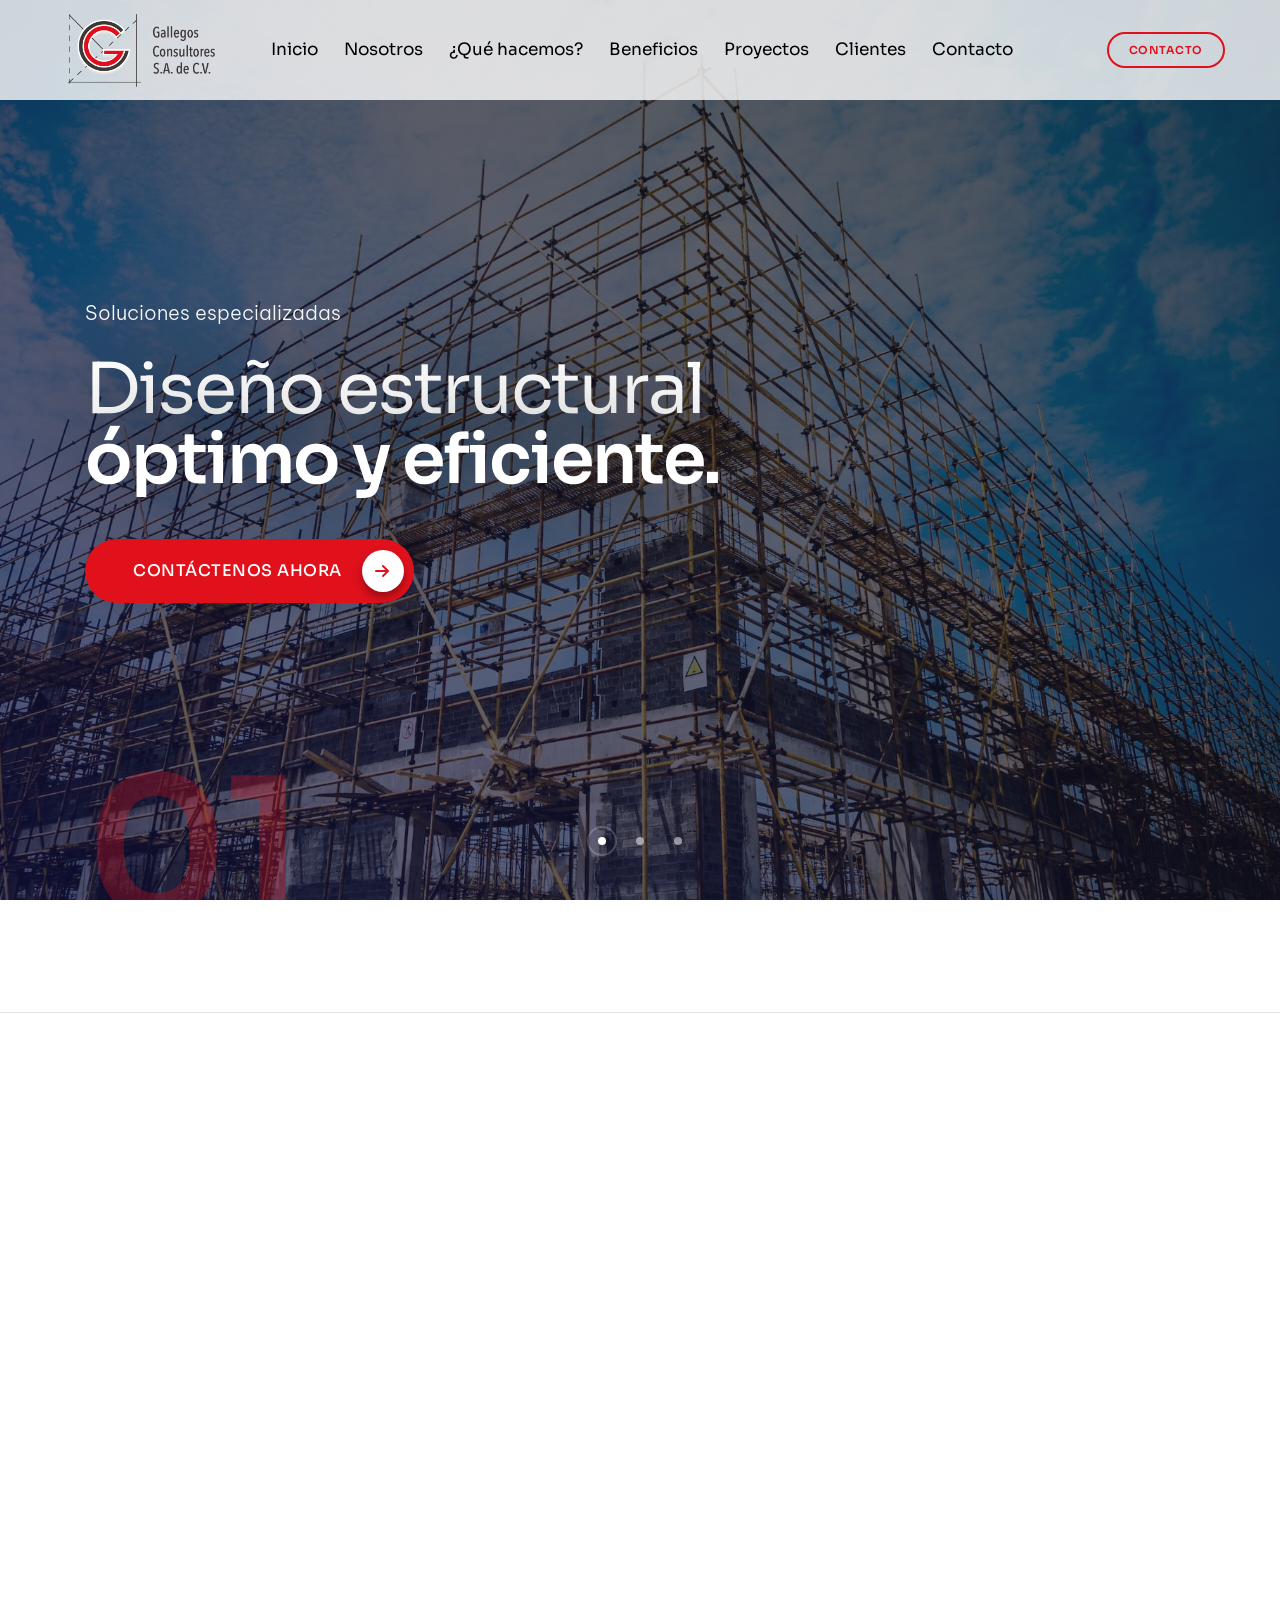
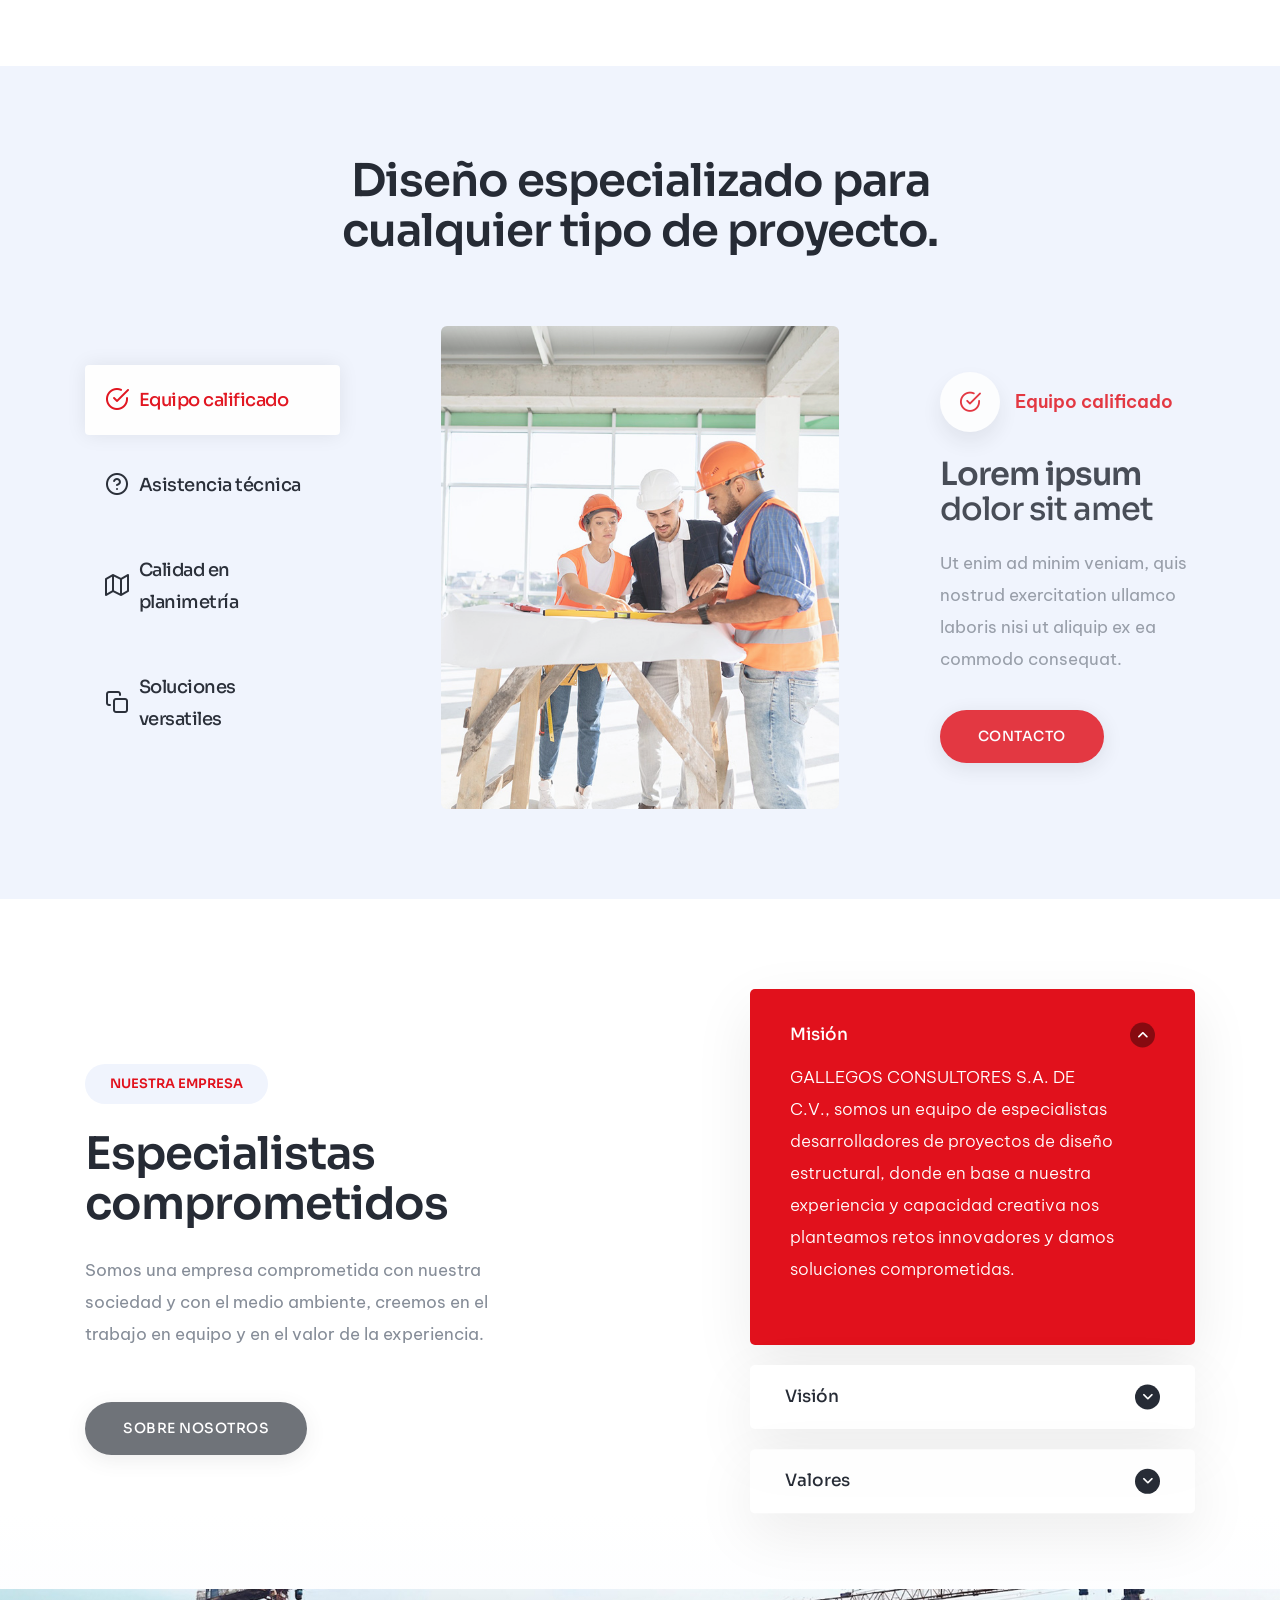
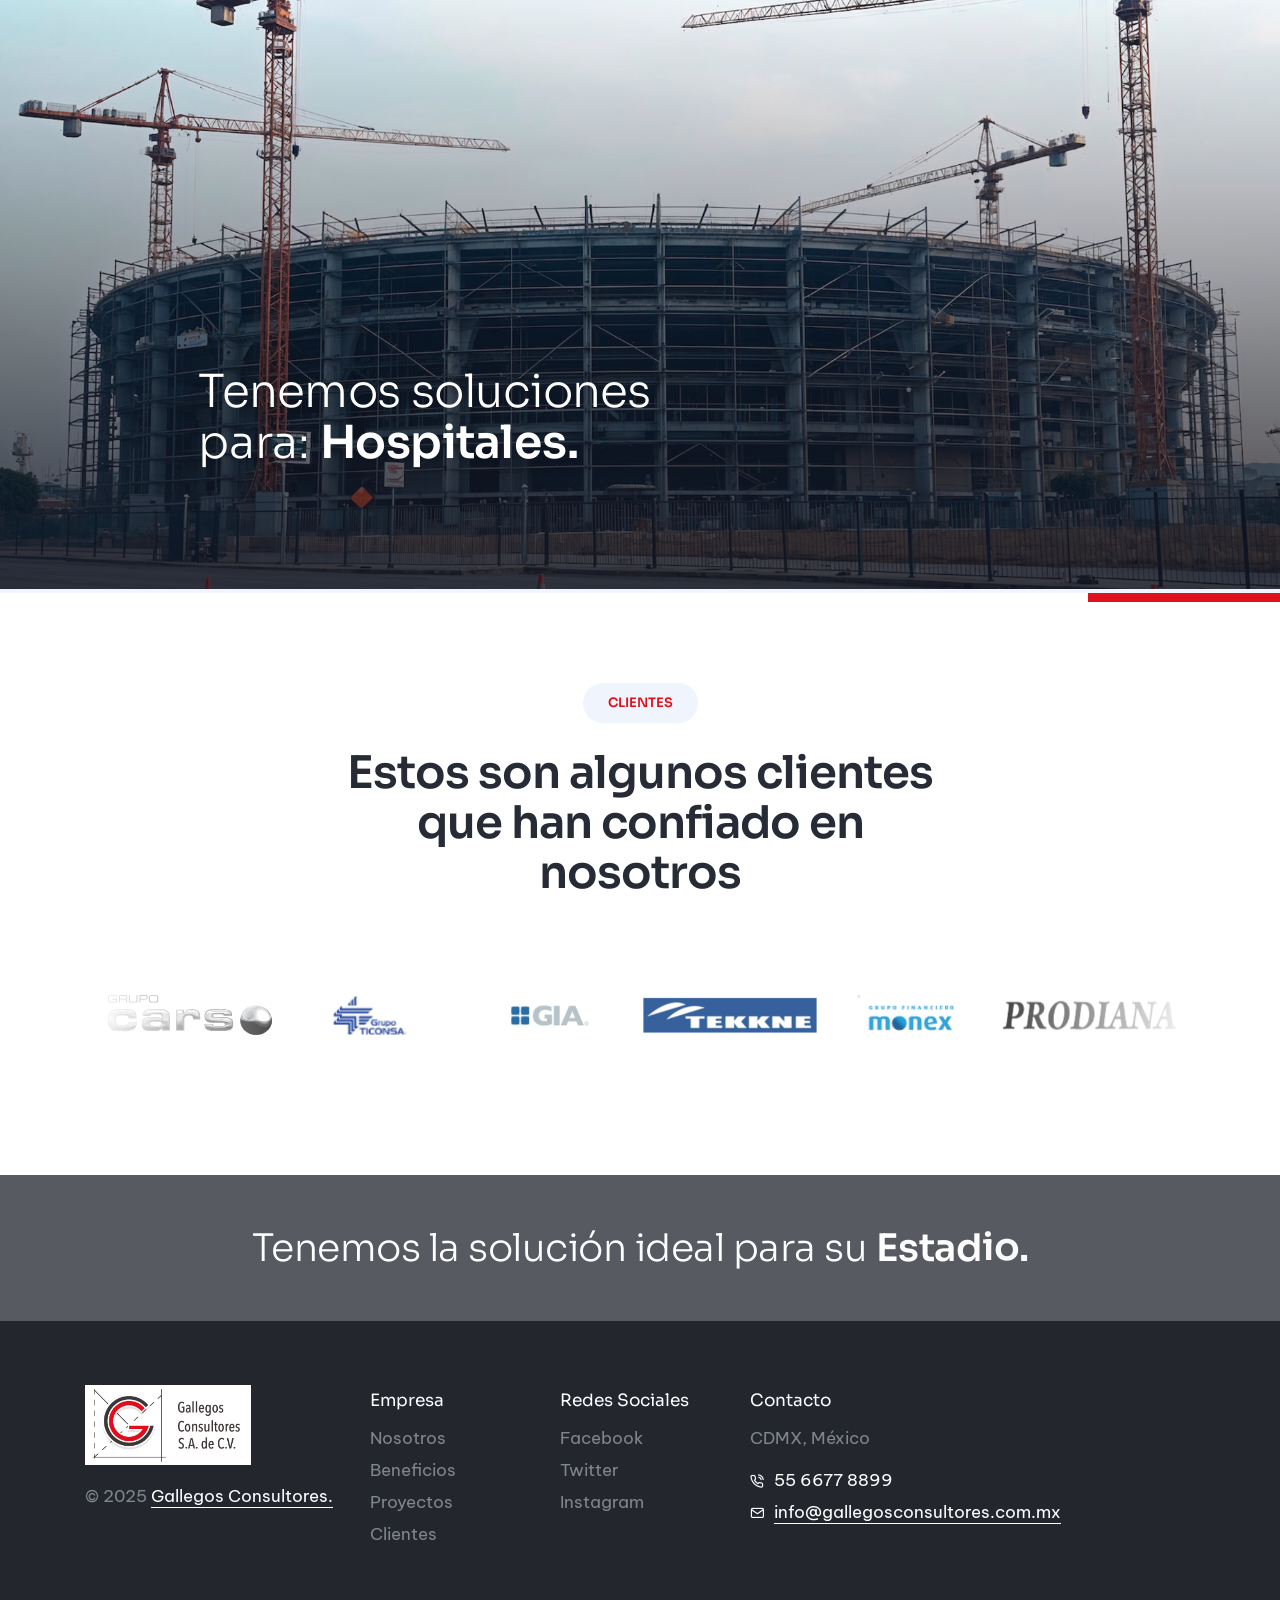
==== Gallegos-Home.html @ d9790c91 "Push inicio" ====
﻿<!doctype html>
<html class="no-js" lang="en">
    <head>
        <title>Gallegos Consultores</title>
        <meta charset="utf-8">
        <meta http-equiv="X-UA-Compatible" content="IE=edge" />
        <meta name="author" content="ThemeZaa">
        <meta name="viewport" content="width=device-width,initial-scale=1.0" />
        <meta name="description" content="Elevate your online presence with Crafto - a modern, versatile, multipurpose Bootstrap 5 responsive HTML5, SCSS template using highly creative 48+ ready demos.">
        <!-- favicon icon -->
        <link rel="shortcut icon" href="images/favicon-GC.png">
        <link rel="apple-touch-icon" href="images/apple-touch-icon-57x57.png">
        <link rel="apple-touch-icon" sizes="72x72" href="images/apple-touch-icon-72x72.png">
        <link rel="apple-touch-icon" sizes="114x114" href="images/apple-touch-icon-114x114.png">
        <!-- google fonts preconnect -->
        <link rel="preconnect" href="https://fonts.googleapis.com" crossorigin>
        <link rel="preconnect" href="https://fonts.gstatic.com" crossorigin>
        <!-- style sheets and font icons -->
        <link rel="stylesheet" href="css/vendors.min.css"/>
        <link rel="stylesheet" href="css/icon.min.css"/>
        <link rel="stylesheet" href="css/style.css"/>
        <link rel="stylesheet" href="css/responsive.css"/>
        <link rel="stylesheet" href="demos/business/business.css" />
    </head>
    <body data-mobile-nav-style="classic">  
        <!-- start header -->
        <header> 
            <!-- start navigation -->
            <nav class="navbar navbar-expand-lg header-transparent bg-transparent header-reverse" data-header-hover="light">
                <div class="container-fluid">
                    <div class="col-auto col-xxl-3 col-lg-2 me-lg-0 me-auto">
                        <a class="navbar-brand" href="#">
                            <img src="images/Logo-Gallegos.png" data-at2x="images/Logo-Gallegos.png" alt="" class="default-logo">
                            <img src="images/Logo-Gallegos.png" data-at2x="images/Logo-Gallegos.png" alt="" class="alt-logo">
                            <img src="images/Logo-Gallegos.png" data-at2x="images/Logo-Gallegos.png" alt="" class="mobile-logo"> 
                        </a>
                    </div>
                    <div class="col-auto menu-order position-static">
                        <button class="navbar-toggler float-start" type="button" data-bs-toggle="collapse" data-bs-target="#navbarNav" aria-controls="navbarNav" aria-label="Toggle navigation">
                            <span class="navbar-toggler-line"></span>
                            <span class="navbar-toggler-line"></span>
                            <span class="navbar-toggler-line"></span>
                            <span class="navbar-toggler-line"></span>
                        </button>
                        <div class="collapse navbar-collapse" id="navbarNav"> 
                            <ul class="navbar-nav alt-font"> 
                                <li class="nav-item"><a href="#" class="nav-link">Inicio</a></li>
                                <li class="nav-item"><a href="#" class="nav-link">Nosotros</a></li>
                                <li class="nav-item dropdown dropdown-with-icon-style02">
                                    <a href="#" class="nav-link">¿Qué hacemos?</a>
                                    <!-- <i class="fa-solid fa-angle-down dropdown-toggle" id="navbarDropdownMenuLink" role="button" data-bs-toggle="dropdown" aria-expanded="false"></i>
                                    <ul class="dropdown-menu" aria-labelledby="navbarDropdownMenuLink"> 
                                        <li><a href="demo-business-services-details.html"><i class="bi bi-briefcase"></i>Business planning</a></li>
                                        <li><a href="demo-business-services-details.html"><i class="bi bi-clipboard-data"></i>Business research</a></li>
                                        <li><a href="demo-business-services-details.html"><i class="bi bi-peace"></i>Tracking operations</a></li>
                                        <li><a href="demo-business-services-details.html"><i class="bi bi-bar-chart-line"></i>Market research</a></li>
                                        <li><a href="demo-business-services-details.html"><i class="bi bi-send-check"></i>Business campaign</a></li>
                                        <li><a href="demo-business-services-details.html"><i class="bi bi-globe2"></i>Digital solutions</a></li>
                                    </ul> -->
                                </li>
                                <li class="nav-item"><a href="#" class="nav-link">Beneficios</a></li>
                                <li class="nav-item"><a href="#" class="nav-link">Proyectos</a></li>
                                <li class="nav-item"><a href="#" class="nav-link">Clientes</a></li>
                                <li class="nav-item"><a href="#" class="nav-link">Contacto</a></li>
                            </ul>
                        </div>
                    </div>
                    <div class="col-auto col-xxl-3 col-lg-2 text-end d-none d-sm-flex">
                        <div class="header-icon">
                            <div class="d-none d-xxl-inline-block me-25px xxl-me-10px"><div class="alt-font fs-15 xl-fs-13 widget-text fw-500"><span class="w-35px h-35px bg-base-color d-inline-block lh-36 me-10px border-radius-100px"><i class="feather icon-feather-phone me-10px"></i></span><a href="tel:1800222000" class="widget-text-phone">55 6677 8899</a></div></div>
                            <div class="header-button"><a href="#" class="btn btn-very-small btn-transparent-base-color btn-rounded">Contacto</a></div>
                        </div>  
                    </div>
                </div>
            </nav>
            <!-- end navigation -->
        </header>
        <!-- end header --> 
        <!-- start section -->
        <section class="section-dark p-0 bg-dark-gray"> 
            <div class="swiper lg-no-parallax magic-cursor  full-screen md-h-600px sm-h-500px ipad-top-space-margin swiper-light-pagination" data-slider-options='{ "slidesPerView": 1, "loop": true, "parallax": true, "speed": 1000, "pagination": { "el": ".swiper-pagination-bullets", "clickable": true }, "navigation": { "nextEl": ".slider-one-slide-next-1", "prevEl": ".slider-one-slide-prev-1" }, "autoplay": { "delay": 4000, "disableOnInteraction": false },  "keyboard": { "enabled": true, "onlyInViewport": true }, "effect": "slide" }'>
                <div class="swiper-wrapper">
                    <!-- start slider item -->
                    <div class="swiper-slide overflow-hidden">
                        <div class="cover-background position-absolute top-0 start-0 w-100 h-100" data-swiper-parallax="500" style="background-image: linear-gradient(rgba(5, 7, 12, 0.55), rgba(5, 7, 12, 0.5)), url('images/slide1-1.jpg');">
                            <div class="opacity-light bg-gradient-sherpa-blue-black"></div>
                            <div class="container h-100" data-swiper-parallax="-500">
                                <div class="row align-items-center h-100">
                                    <div class="col-xl-7 col-lg-8 col-md-10 position-relative text-white text-center text-md-start" data-anime='{ "el": "childs", "translateX": [100, 0], "opacity": [0,1], "duration": 600, "delay": 0, "staggervalue": 300, "easing": "easeOutQuad" }'>
                                        <div>
                                            <span class="fs-20 mb-25px sm-mb-15px d-inline-block fw-300">Soluciones especializadas</span>
                                        </div>
                                        <h1 class="alt-font w-95 xl-w-100 text-shadow-double-large ls-minus-2px">Diseño estructural <span class="fw-600">óptimo y eficiente.</span></h1>
                                        <a href="index.html" target="_blank" class="btn btn-extra-large btn-rounded with-rounded btn-base-color btn-box-shadow box-shadow-extra-large mt-20px sm-mt-0">Contáctenos ahora<span class="bg-white text-base-color"><i class="fas fa-arrow-right"></i></span></a>
                                    </div>
                                </div>
                                <div class="position-absolute bottom-minus-45px" data-anime='{ "translateY": [150, 0], "opacity": [0,1], "duration": 600, "delay": 0, "staggervalue": 300, "easing": "easeOutQuad" }'><span class="alt-font number text-base-color opacity-3 fs-190 fw-600 ls-minus-5px">01</span></div>
                            </div>
                        </div>
                    </div>
                    <!-- end slider item -->
                    <!-- start slider item -->
                    <div class="swiper-slide overflow-hidden">
                        <div class="cover-background position-absolute top-0 start-0 w-100 h-100" data-swiper-parallax="500" style="background-image: linear-gradient(rgba(5, 7, 12, 0.55), rgba(5, 7, 12, 0.5)), url('images/slide2-1.jpg');">
                            <div class="opacity-light bg-gradient-sherpa-blue-black"></div>
                            <div class="container h-100" data-swiper-parallax="-500">
                                <div class="row align-items-center h-100">
                                    <div class="col-xl-7 col-lg-8 col-md-10 position-relative text-white text-center text-md-start" data-anime='{ "el": "childs", "translateX": [100, 0], "opacity": [0,1], "duration": 600, "delay": 0, "staggervalue": 300, "easing": "easeOutQuad" }'> 
                                        <div>
                                            <span class="fs-20 mb-25px sm-mb-15px d-inline-block fw-300">Servicios integrales</span>
                                        </div>
                                        <h1 class="alt-font w-90 xl-w-100 text-shadow-double-large ls-minus-2px">Somos un equipo de<span class="fw-600"> Especialistas.</span></h1> 
                                        <a href="index.html" target="_blank" class="btn btn-extra-large btn-rounded with-rounded btn-base-color btn-box-shadow box-shadow-extra-large mt-20px sm-mt-0">Contáctenos ahora<span class="bg-white text-base-color"><i class="fa-solid fa-arrow-right"></i></span></a>
                                    </div>
                                    <div class="position-absolute bottom-minus-45px" data-anime='{ "translateY": [150, 0], "opacity": [0,1], "duration": 600, "delay": 0, "staggervalue": 300, "easing": "easeOutQuad" }'><span class="alt-font number text-base-color opacity-3 fs-190 fw-600 ls-minus-5px">02</span></div>
                                </div>
                            </div>
                        </div>
                    </div>
                    <!-- end slider item -->
                    <!-- start slider item -->
                    <div class="swiper-slide overflow-hidden">
                        <div class="cover-background position-absolute top-0 start-0 w-100 h-100" data-swiper-parallax="500" style="background-image: linear-gradient(rgba(5, 7, 12, 0.55), rgba(5, 7, 12, 0.5)), url('images/slide3-1.jpg');">
                            <div class="opacity-light bg-gradient-sherpa-blue-black"></div>
                            <div class="container h-100" data-swiper-parallax="-500">
                                <div class="row align-items-center h-100">
                                    <div class="col-xl-7 col-lg-8 col-md-10 position-relative text-white text-center text-md-start" data-anime='{ "el": "childs", "translateX": [100, 0], "opacity": [0,1], "duration": 600, "delay": 0, "staggervalue": 300, "easing": "easeOutQuad" }'>
                                        <div>
                                            <span class="fs-20 mb-25px sm-mb-15px d-inline-block fw-300">Ingeniería estructural</span>
                                        </div>
                                        <h1 class="alt-font w-90 xl-w-100 text-shadow-double-large ls-minus-2px">Comprometidos con <span class="fw-600">La sociedad.</span></h1>
                                        <a href="index.html" target="_blank" class="btn btn-extra-large btn-rounded with-rounded btn-base-color btn-box-shadow box-shadow-extra-large mt-20px sm-mt-0">Contáctenos ahora<span class="bg-white text-base-color"><i class="fa-solid fa-arrow-right"></i></span></a>
                                    </div>
                                    <div class="position-absolute bottom-minus-45px" data-anime='{ "translateY": [150, 0], "opacity": [0,1], "duration": 600, "delay": 0, "staggervalue": 300, "easing": "easeOutQuad" }'><span class="alt-font number text-base-color opacity-3 fs-190 fw-600 ls-minus-5px">03</span></div>
                                </div>
                            </div>
                        </div>
                    </div>
                    <!-- end slider item -->
                </div>
                <!-- start slider pagination -->
                <div class="swiper-pagination swiper-pagination-clickable swiper-pagination-bullets"></div>
                <!-- end slider pagination -->
                <!-- start slider navigation -->
                <!--<div class="slider-one-slide-prev-1 icon-extra-large text-white swiper-button-prev slider-navigation-style-06 d-none d-sm-inline-block"><i class="line-icon-Arrow-OutLeft"></i></div>
                    <div class="slider-one-slide-next-1 icon-extra-large text-white swiper-button-next slider-navigation-style-06 d-none d-sm-inline-block"><i class="line-icon-Arrow-OutRight"></i></div>-->
                <!-- end slider navigation -->
            </div>
        </section>
        <!-- end section -->
        <!-- start section -->
        <section class="border-bottom border-color-extra-medium-gray pt-40px pb-40px overflow-hidden">
            <div class="container">
                <div class="row row-cols-1 row-cols-lg-4 row-cols-sm-2 justify-content-center align-items-center" data-anime='{ "el": "childs", "translateX": [-15, 0], "translateY": [15, 0], "opacity": [0,1], "duration": 600, "delay": 0, "staggervalue": 200, "easing": "easeOutQuad" }'>
                    <!-- start features box item -->
                    <div class="col icon-with-text-style-08 md-mb-30px text-center text-sm-start">
                        <div class="feature-box feature-box-left-icon-middle d-inline-flex align-middle">
                            <div class="feature-box-icon me-10px">
                                <i class="bi bi-shield-check icon-very-medium text-base-color"></i>
                            </div>
                            <div class="feature-box-content">
                                <span class="alt-font fw-500 text-dark-gray d-block lh-26">Calidad comprobada</span>
                            </div>
                        </div>
                    </div>
                    <!-- end features box item -->
                    <!-- start features box item -->
                    <div class="col icon-with-text-style-08 md-mb-30px text-center text-sm-start">
                        <div class="feature-box feature-box-left-icon-middle d-inline-flex align-middle">
                            <div class="feature-box-icon me-10px">
                                <i class="bi bi-hourglass icon-very-medium text-base-color"></i>
                            </div>
                            <div class="feature-box-content">
                                <span class="alt-font fw-500 text-dark-gray d-block lh-26">Amplia experiencia</span>
                            </div>
                        </div>
                    </div>
                    <!-- end features box item -->
                    <!-- start features box item -->
                    <div class="col icon-with-text-style-08 xs-mb-30px text-center text-sm-start">
                        <div class="feature-box feature-box-left-icon-middle d-inline-flex align-middle">
                            <div class="feature-box-icon me-10px">
                                <i class="bi bi-award icon-very-medium text-base-color"></i>
                            </div>
                            <div class="feature-box-content">
                                <span class="alt-font fw-500 text-dark-gray d-block lh-26">Profesionales calificados</span>
                            </div>
                        </div>
                    </div>
                    <!-- end features box item -->
                    <!-- start features box item -->
                    <div class="col icon-with-text-style-08 text-center text-sm-start">
                        <div class="feature-box feature-box-left-icon-middle d-inline-flex align-middle">
                            <div class="feature-box-icon me-10px">
                                <i class="bi bi-briefcase icon-very-medium text-base-color"></i>
                            </div>
                            <div class="feature-box-content">
                                <span class="alt-font fw-500 text-dark-gray d-block lh-26">Soluciones innovadoras</span>
                            </div>
                        </div>
                    </div>
                    <!-- end features box item -->
                </div>
            </div>
        </section>
        <!-- end section -->
        <!-- start section -->
        <section class="pb-8 md-pb-17 xs-pb-28">
            <div class="container">
                <div class="row align-items-center justify-content-center">
                    <div class="col-xl-5 col-lg-6 col-md-9 md-mb-50px text-center text-lg-start" data-anime='{ "el": "childs", "translateY": [50, 0], "opacity": [0,1], "duration": 600, "delay": 0, "staggervalue": 300, "easing": "easeOutQuad" }'>
                        <span class="bg-solitude-blue text-uppercase fs-13 ps-25px pe-25px alt-font fw-600 text-base-color lh-40 sm-lh-55 border-radius-100px d-inline-block mb-25px">Sobre Nosotros</span>
                        <h3 class="alt-font text-dark-gray fw-600 ls-minus-1px mb-20px sm-w-85 xs-w-100 mx-auto">Desarrollo de proyectos estructurales.</h3>
                        <p>Nacemos en 1989 por la necesidad de proveer un servicio integral de ingeniería estructural.</p>
                        <div class="d-flex flex-row justify-content-center justify-content-lg-start align-items-center mt-35px">
                            <div class="w-120px me-25px flex-shrink-0">
                                <div class="chart-percent">
                                    <span class="pie-chart-style-01 d-flex align-items-center justify-content-center text-center" data-line-width="7" data-percent="47" data-size="120" data-track-color="#ededed" data-start-color="#e1111c" data-end-color="#e1111c">
                                        <span class="percent d-flex align-items-center justify-content-center alt-font fs-26 text-dark-gray fw-600 ls-minus-1px"></span>
                                    </span>
                                </div>
                            </div>
                            <div class="text-start">
                                <span class="fs-20 lh-28 text-dark-gray alt-font fw-500 d-inline-block w-70 xs-w-100">Aumento en proyectos <span class="text-decoration-line-bottom-medium fw-600 text-base-color">durante 2024.</span></span>
                            </div>
                        </div>
                    </div>
                    <div class="col-xl-6 col-lg-6 offset-xl-1 position-relative">
                        <div class="text-end w-80 md-w-75 ms-auto" data-animation-delay="500" data-shadow-animation="true" data-bottom-top="transform: translateY(50px)" data-top-bottom="transform: translateY(-50px)">
                            <img src="images/nos1.jpg" alt="" class="border-radius-5px">
                        </div>
                        <div class="w-60 md-w-50 xs-w-55 overflow-hidden position-absolute left-15px bottom-minus-50px" data-shadow-animation="true" data-animation-delay="500" data-bottom-top="transform: translateY(-50px)" data-top-bottom="transform: translateY(50px)">
                            <img src="images/nos2.jpg" alt="" class="border-radius-5px box-shadow-quadruple-large" />
                        </div>
                    </div>
                </div>
            </div>
        </section>
        <!-- end section -->
        <!-- start section -->
        <section class="bg-solitude-blue">
            <div class="container">
                <div class="row justify-content-center mb-4">
                    <div class="col-xl-7 col-lg-9 col-md-10 text-center">
                        <h3 class="alt-font text-dark-gray fw-600 ls-minus-1px" data-anime='{ "translateY": [30, 0], "opacity": [0,1], "duration": 600, "delay": 0, "staggervalue": 300, "easing": "easeOutQuad" }'>Diseño especializado para cualquier tipo de proyecto.</h3>
                    </div>
                </div>
                <div class="row align-items-center" data-anime='{ "el": "childs", "translateY": [0, 0], "opacity": [0,1], "duration": 1200, "delay": 150, "staggervalue": 300, "easing": "easeOutQuad" }'>
                    <div class="col-xl-3 col-lg-4 col-md-12 tab-style-05 md-mb-30px sm-mb-20px">
                        <!-- start tab navigation -->
                        <ul class="nav nav-tabs justify-content-center border-0 text-left fw-500 fs-18 alt-font">
                            <li class="nav-item"><a data-bs-toggle="tab" href="#tab_four1" class="nav-link d-flex align-items-center active"><i class="feather icon-feather-check-circle icon-extra-medium text-dark-gray"></i><span>Equipo calificado</span></a></li>
                            <li class="nav-item"><a class="nav-link" data-bs-toggle="tab" href="#tab_four2"><i class="feather icon-feather-help-circle icon-extra-medium text-dark-gray"></i><span>Asistencia técnica</span></a></li>
                            <li class="nav-item"><a class="nav-link" data-bs-toggle="tab" href="#tab_four3"><i class="feather icon-feather-map icon-extra-medium text-dark-gray"></i><span>Calidad en planimetría</span></a></li>
                            <li class="nav-item"><a class="nav-link" data-bs-toggle="tab" href="#tab_four4"><i class="feather icon-feather-copy icon-extra-medium text-dark-gray"></i><span>Soluciones versatiles</span></a></li>
                        </ul>
                        <!-- end tab navigation -->
                    </div>
                    <div class="col-xl-9 col-lg-8 col-md-12">
                        <div class="tab-content">
                            <!-- start tab content -->
                            <div class="tab-pane fade in active show" id="tab_four1">
                                <div class="row align-items-center">
                                    <div class="col-md-6 offset-xl-1 sm-mb-30px">
                                        <img src="images/ben1.jpg" alt="" class="border-radius-6px w-100" />
                                    </div>
                                    <div class="col-xl-4 col-md-6 offset-xl-1 text-center text-md-start">
                                        <span class="fs-18 fw-600 text-base-color mb-25px d-flex align-items-center justify-content-center justify-content-md-start"><span class="text-center w-60px h-60px d-flex justify-content-center align-items-center rounded-circle bg-white box-shadow-medium-bottom align-middle me-15px flex-shrink-0"><i class="feather icon-feather-check-circle fs-22"></i></span>Equipo calificado</span>
                                        <h5 class="alt-font text-dark-gray mb-20px fw-500 ls-minus-1px"><span class="fw-600">Lorem ipsum</span> dolor sit amet</h5>
                                        <p>Ut enim ad minim veniam, quis nostrud exercitation ullamco laboris nisi ut aliquip ex ea commodo consequat.</p>
                                        <a href="#" class="btn btn-large btn-box-shadow btn-rounded btn-base-color mt-10px">Contacto</a>
                                    </div>
                                </div>
                            </div>
                            <!-- end tab content -->
                            <!-- start tab content -->
                            <div class="tab-pane fade in" id="tab_four2">
                                <div class="row align-items-center">
                                    <div class="col-md-6 offset-xl-1 sm-mb-30px">
                                        <img src="images/ben2.jpg" alt="" class="border-radius-6px w-100" />
                                    </div>
                                    <div class="col-xl-4 col-md-6 offset-xl-1 text-center text-md-start">
                                        <span class="fs-18 fw-600 text-base-color mb-25px d-flex align-items-center justify-content-center justify-content-md-start"><span class="text-center w-60px h-60px d-flex justify-content-center align-items-center rounded-circle bg-white box-shadow-medium-bottom align-middle me-15px flex-shrink-0"><i class="feather icon-feather-help-circle fs-22"></i></span>Asistencia técnica</span>
                                        <h5 class="alt-font text-dark-gray mb-20px fw-500 ls-minus-1px"><span class="fw-600">Lorem ipsum</span> dolor sit amet</h5>
                                        <p>Ut enim ad minim veniam, quis nostrud exercitation ullamco laboris nisi ut aliquip ex ea commodo consequat.</p>
                                        <a href="#" class="btn btn-large btn-box-shadow btn-rounded btn-base-color mt-10px">Contacto</a>
                                    </div>
                                </div>
                            </div>
                            <!-- end tab content -->
                            <!-- start tab content -->
                            <div class="tab-pane fade in" id="tab_four3">
                                <div class="row align-items-center">
                                    <div class="col-md-6 offset-xl-1 sm-mb-30px">
                                        <img src="images/ben3.jpg" alt="" class="border-radius-6px w-100" />
                                    </div>
                                    <div class="col-xl-4 col-md-6 offset-xl-1 text-center text-md-start">
                                        <span class="fs-18 fw-600 text-base-color mb-25px d-flex align-items-center justify-content-center justify-content-md-start"><span class="text-center w-60px h-60px d-flex justify-content-center align-items-center rounded-circle bg-white box-shadow-medium-bottom align-middle me-15px flex-shrink-0"><i class="feather icon-feather-map fs-22"></i></span>Calidad en planimetría</span>
                                        <h5 class="alt-font text-dark-gray mb-20px fw-500 ls-minus-1px"><span class="fw-600">Lorem ipsum</span> dolor sit amet</h5>
                                        <p>Ut enim ad minim veniam, quis nostrud exercitation ullamco laboris nisi ut aliquip ex ea commodo consequat.</p>
                                        <a href="#" class="btn btn-large btn-box-shadow btn-rounded btn-base-color mt-10px">Contacto</a>
                                    </div>
                                </div>
                            </div>
                            <!-- end tab content -->
                            <!-- start tab content -->
                            <div class="tab-pane fade in" id="tab_four4">
                                <div class="row align-items-center">
                                    <div class="col-md-6 offset-xl-1 sm-mb-30px">
                                        <img src="images/ben4.jpg" alt="" class="border-radius-6px w-100" />
                                    </div>
                                    <div class="col-xl-4 col-md-6 offset-xl-1 text-center text-md-start">
                                        <span class="fs-18 fw-600 text-base-color mb-25px d-flex align-items-center justify-content-center justify-content-md-start"><span class="text-center w-60px h-60px d-flex justify-content-center align-items-center rounded-circle bg-white box-shadow-medium-bottom align-middle me-15px flex-shrink-0"><i class="feather icon-feather-copy fs-22"></i></span>Soluciones versatiles</span>
                                        <h5 class="alt-font text-dark-gray mb-20px fw-500 ls-minus-1px"><span class="fw-600">Lorem ipsum</span> dolor sit amet</h5>
                                        <p>Ut enim ad minim veniam, quis nostrud exercitation ullamco laboris nisi ut aliquip ex ea commodo consequat.</p>
                                        <a href="#" class="btn btn-large btn-box-shadow btn-rounded btn-base-color mt-10px">Contacto</a>
                                    </div>
                                </div>
                            </div>
                            <!-- end tab content -->
                        </div>
                    </div>
                </div>
            </div>
        </section>
        <!-- end section -->
        <!-- start section -->
        <section class="pb-0">
            <div class="container">
                <div class="row align-items-center justify-content-center">                    
                    <div class="col-xl-5 col-lg-6 md-mb-50px text-center text-lg-start" data-anime='{ "el": "childs", "translateY": [50, 0], "opacity": [0,1], "duration": 600, "delay": 0, "staggervalue": 300, "easing": "easeOutQuad" }'>
                        <span class="bg-solitude-blue text-uppercase fs-13 ps-25px pe-25px alt-font fw-600 text-base-color lh-40 sm-lh-55 border-radius-100px d-inline-block mb-25px">Nuestra empresa</span>
                        <h3 class="alt-font text-dark-gray fw-600 ls-minus-1px">Especialistas comprometidos</h3>
                        <p>Somos una empresa comprometida con nuestra sociedad y con el medio ambiente, creemos en el trabajo en equipo y en el valor de la experiencia.</p>
                        <a href="#" class="btn btn-large btn-box-shadow btn-rounded btn-dark-gray mt-10px">Sobre nosotros</a>
                    </div>
                    <div class="col-xl-5 col-lg-6 offset-xl-2 position-relative">
                        <div class="accordion pricing-table-style-04" id="accordion-style-01" data-active-icon="fa-angle-up" data-inactive-icon="fa-angle-down" data-anime='{"el": "childs", "translateY": [50, 0], "opacity": [0,1], "duration": 600, "delay": 0, "staggervalue": 300, "easing": "easeOutQuad" }'>
                            <!-- start accordion item -->
                            <div class="accordion-item bg-white active-accordion box-shadow-quadruple-large mb-20px">
                                <div class="accordion-header">
                                    <a href="#" data-bs-toggle="collapse" data-bs-target="#accordion-style-01-01" aria-expanded="true" data-bs-parent="#accordion-style-01"> 
                                        <div class="accordion-title position-relative d-flex align-items-center pe-20px text-dark-gray fw-500 mb-0 alt-font">Misión<span class="icon-round bg-dark-gray text-white w-25px h-25px"><i class="fa-solid fa-angle-up"></i></span></div>
                                    </a>
                                </div>
                                <div id="accordion-style-01-01" class="accordion-collapse collapse show" data-bs-parent="#accordion-style-01">
                                    <div class="accordion-body last-paragraph-no-margin">
                                        <p class="w-90 fw-300">GALLEGOS CONSULTORES S.A. DE C.V., somos un equipo de especialistas desarrolladores de proyectos de diseño estructural, donde en base a nuestra experiencia y capacidad creativa nos planteamos retos innovadores y damos soluciones comprometidas.</p>
                                        <div class="d-flex align-items-end mt-20px">
                                            <!-- <h5 class="text-white mb-0 ls-minus-1px"><span class="fs-16">$</span>19.99 <span class="fs-16 opacity-6 fw-300 ls-0px">/ Monthly</span></h5>
                                            <a href="demo-business-pricing.html" class="btn btn-transparent-white-light btn-rounded btn-small ms-auto fw-500 btn-box-shadow">Get started</a> -->
                                        </div>
                                    </div>
                                </div>
                            </div>
                            <!-- end accordion item -->
                            <!-- start accordion item -->
                            <div class="accordion-item bg-white box-shadow-quadruple-large mb-20px">
                                <div class="accordion-header">
                                    <a href="#" data-bs-toggle="collapse" data-bs-target="#accordion-style-01-02" aria-expanded="false" data-bs-parent="#accordion-style-01">
                                        <div class="accordion-title position-relative d-flex align-items-center pe-20px text-dark-gray fw-500 mb-0 alt-font">Visión<span class="icon-round bg-dark-gray text-white w-25px h-25px"><i class="fa-solid fa-angle-down"></i></span></div>
                                    </a>
                                </div>
                                <div id="accordion-style-01-02" class="accordion-collapse collapse" data-bs-parent="#accordion-style-01">
                                    <div class="accordion-body last-paragraph-no-margin">
                                        <p class="w-90 fw-300">Ser líderes de los proyectos de ingeniería estructural trascendentes para el desarrollo de nuestro país.</p>
                                        <div class="d-flex align-items-end mt-20px">
                                            <!-- <h5 class="text-white mb-0 ls-minus-1px"><span class="fs-16">$</span>29.99 <span class="fs-16 opacity-6 fw-300 ls-0px">/ Monthly</span></h5>
                                            <a href="demo-business-pricing.html" class="btn btn-transparent-white-light btn-rounded btn-small ms-auto fw-500 btn-box-shadow">Get started</a> -->
                                        </div>
                                    </div>
                                </div>
                            </div>
                            <!-- end accordion item -->
                            <!-- start accordion item -->
                            <div class="accordion-item bg-white box-shadow-quadruple-large">
                                <div class="accordion-header">
                                    <a href="#" data-bs-toggle="collapse" data-bs-target="#accordion-style-01-03" aria-expanded="false" data-bs-parent="#accordion-style-01">
                                        <div class="accordion-title position-relative d-flex align-items-center pe-20px text-dark-gray fw-500 mb-0 alt-font">Valores<span class="icon-round bg-dark-gray text-white w-25px h-25px"><i class="fa-solid fa-angle-down"></i></span></div>
                                    </a>
                                </div>
                                <div id="accordion-style-01-03" class="accordion-collapse collapse" data-bs-parent="#accordion-style-01">
                                    <div class="accordion-body last-paragraph-no-margin">
                                        <p class="w-90 fw-300"> 
                                          <li>Compromiso</li>
                                          <li>Confianza</li>
                                          <li>Respeto</li>
                                          <li>Pasión</li>
                                          <li>Servicio</li>
                                          <li>Trabajo en equipo</li>
                                        </p>
                                        <div class="d-flex align-items-end mt-20px">
                                            <!-- <h5 class="text-white mb-0 ls-minus-1px"><span class="fs-16">$</span>39.99 <span class="fs-16 opacity-6 fw-300 ls-0px">/ Monthly</span></h5>
                                            <a href="demo-business-pricing.html" class="btn btn-transparent-white-light btn-rounded btn-small ms-auto fw-500 btn-box-shadow">Get started</a> -->
                                        </div>
                                    </div>
                                </div>
                            </div>
                            <!-- end accordion item -->
                        </div>
                    </div>
                </div>
            </div>
        </section>
        <!-- end section -->
        <!-- start section -->
        <section class="overflow-hidden bg-gradient-solitude-blue-transparent">
            <div class="container">
                <div class="row justify-content-center">
                    <div class="col-12">
                        <div class="border-radius-6px h-500px md-h-450px sm-h-350px d-flex align-items-end justify-content-center overflow-hidden cover-background skrollr-zoom pb-9 xs-pb-12" style="background-image: url('images/bg-video.jpg')" data-bottom-top="transform:scale(1.2, 1.2) translateY(30px);" data-top-bottom="transform:scale(1, 1) translateY(-30px);">
                            <div class="opacity-medium bg-gradient-dark-transparent"></div>
                            <div class="row justify-content-center">
                                <div class="col-11 col-md-7 position-relative z-index-1 text-center text-lg-start md-mb-35px sm-mb-25px">
                                    <h4 class="alt-font text-white mb-0 fw-300 fancy-text-style-4">Tenemos soluciones para:
                                        <span class="fw-600" data-fancy-text='{ "effect": "rotate", "string": ["Hospitales.", "Escuelas.", "Industria.", "Hoteles."] }'></span>
                                    </h4> 
                                </div>
                                <div class="col-xl-5 col-lg-3 position-relative z-index-1 text-center animation-zoom">
                                    <a href="https://www.youtube.com/watch?v=cfXHhfNy7tU" class="position-relative d-inline-block text-center border border-2 border-color-transparent-white-very-light rounded-circle video-icon-box video-icon-large popup-youtube">
                                        <span style="display: none;">
                                            <span class="video-icon">
                                                <i class="bi bi-play-fill text-white"></i>
                                            </span>
                                        </span>
                                    </a>
                                </div>
                            </div>
                        </div>
                    </div>
                </div>
            </div>
        </section>
        <!-- end section -->
        <!-- start section -->
        <!-- <section class="bg-gradient-solitude-blue-transparent pt-0">
            <div class="container">
                <div class="row justify-content-center align-items-center" data-anime='{ "el": "childs", "translateX": [0, 0], "opacity": [0,1], "duration": 600, "delay": 100, "staggervalue": 300, "easing": "easeOutQuad" }'>
                    <div class="col-4 col-lg-2 col-sm-3 xs-mb-25px">
                        <div class="swiper rounded-circle" data-slider-options='{ "slidesPerView": 1, "loop": true, "autoplay": { "delay": 1000, "disableOnInteraction": false },  "keyboard": { "enabled": true, "onlyInViewport": true }, "effect": "fade" }'>
                            <div class="swiper-wrapper">
                                <div class="swiper-slide">
                                    <img src="https://via.placeholder.com/200x200" alt=""/>
                                </div>
                                <div class="swiper-slide">
                                    <img src="https://via.placeholder.com/200x200" alt=""/>
                                </div>
                                <div class="swiper-slide">
                                    <img src="https://via.placeholder.com/200x200" alt=""/>
                                </div>
                                <div class="swiper-slide">
                                    <img src="https://via.placeholder.com/200x200" alt=""/>
                                </div>
                                <div class="swiper-slide">
                                    <img src="https://via.placeholder.com/200x200" alt=""/>
                                </div> 
                            </div>
                        </div>
                    </div>
                    <div class="col-lg-5 col-xl-4 col-md-6 col-sm-7 text-center text-sm-start">
                        <h5 class="alt-font text-dark-gray lh-40 fw-500 ls-minus-1px mb-0 ms-10px lg-ms-0" data-anime='{ "translateY": [50, 0], "opacity": [0,1], "duration": 600, "delay": 500, "staggervalue": 300, "easing": "easeOutQuad" }'>Trusted by <span class="fw-700 text-base-color">25,000+</span> happy customers are using crafto.</h5>
                    </div>
                    <div class="col-xl-2 offset-xl-2 col-lg-3 col-sm-4 md-mt-35px text-center text-lg-start">
                        <h2 class="alt-font text-dark-gray fw-700 ls-minus-3px mb-5px" data-anime='{ "el": "lines", "translateY": [15, 0], "opacity": [0,1], "delay": 300, "staggervalue": 100, "easing": "easeOutQuad" }'>200+</h2>
                        <span class="text-dark-gray fw-500 lh-24 d-inline-block w-90 lg-w-80 sm-w-100" data-anime='{ "el": "lines", "translateY": [15, 0], "opacity": [0,1], "delay": 400, "staggervalue": 100, "easing": "easeOutQuad" }'>Creative team to care for projects.</span>
                    </div>
                    <div class="col-lg-2 col-sm-4 ps-40px md-ps-15px md-mt-35px text-center text-lg-start">
                        <h2 class="alt-font text-dark-gray fw-700 ls-minus-3px mb-5px" data-anime='{ "translateY": [15, 0], "opacity": [0,1], "delay": 100, "staggervalue": 100, "easing": "easeOutQuad" }'>4.9</h2>
                        <div class="review-star-icon fs-17 lh-20 d-block" data-anime='{ "translateY": [15, 0], "opacity": [0,1], "delay": 200, "staggervalue": 100, "easing": "easeOutQuad" }'>
                            <i class="bi bi-star-fill"></i><i class="bi bi-star-fill"></i><i class="bi bi-star-fill"></i><i class="bi bi-star-fill"></i><i class="bi bi-star-fill"></i>
                        </div>
                        <span class="text-dark-gray fw-500" data-anime='{ "el": "lines", "translateY": [15, 0], "opacity": [0,1], "delay": 300, "staggervalue": 100, "easing": "easeOutQuad" }'>2,488 Rating</span>
                    </div>
                </div>
                <div class="row row-cols-1 row-cols-lg-3 row-cols-md-2 justify-content-center mt-4 sm-mt-40px" data-anime='{ "el": "childs", "translateY": [30, 0], "opacity": [0,1], "duration": 600, "delay": 100, "staggervalue": 300, "easing": "easeOutQuad" }'> -->
                    <!-- start testimonials item -->
                    <!-- <div class="col testimonials-style-01 md-mb-30px">
                        <div class="position-relative bg-white testimonial-arrow ps-50px pe-50px pt-30px pb-30px lg-p-30px border-radius-10px box-shadow-quadruple-large">
                            <span>Lorem ipsum dolor amet ipsum adipiscing elit eiusmod tempor lorem ipsum incididunt.</span>
                        </div>
                        <div class="mt-10px pt-20px pb-20px ps-15px pe-15px">
                            <img src="https://via.placeholder.com/200x200" class="w-80px h-80px rounded-circle me-15px" alt="" />
                            <div class="d-inline-block align-middle lh-20">
                                <div class="fw-500 text-dark-gray alt-font mb-5px">Herman miller</div>
                                <span class="fs-15">Chief financial</span>
                            </div>
                        </div>
                    </div> -->
                    <!-- end testimonials item -->                            
                    <!-- start testimonials item -->
                    <!-- <div class="col testimonials-style-01 md-mb-30px">
                        <div class="position-relative bg-white testimonial-arrow ps-50px pe-50px pt-30px pb-30px lg-p-30px border-radius-10px box-shadow-quadruple-large">
                            <span>Lorem ipsum dolor amet ipsum adipiscing elit eiusmod tempor lorem ipsum incididunt.</span>
                        </div>
                        <div class="mt-10px pt-20px pb-20px ps-15px pe-15px">
                            <img src="https://via.placeholder.com/200x200" class="w-80px h-80px rounded-circle me-15px" alt="" />
                            <div class="d-inline-block align-middle lh-20">
                                <div class="fw-500 text-dark-gray alt-font mb-5px">Shoko mugikura</div>
                                <span class="fs-15">Financial manager</span>
                            </div>
                        </div>
                    </div> -->
                    <!-- end testimonials item -->
                    <!-- start testimonials item -->
                    <!-- <div class="col testimonials-style-01">
                        <div class="position-relative bg-white testimonial-arrow ps-50px pe-50px pt-30px pb-30px lg-p-30px border-radius-10px box-shadow-quadruple-large">
                            <span>Lorem ipsum dolor amet ipsum adipiscing elit eiusmod tempor lorem ipsum incididunt.</span>
                        </div>
                        <div class="mt-10px pt-20px pb-20px ps-15px pe-15px">
                            <img src="https://via.placeholder.com/200x200" class="w-80px h-80px rounded-circle me-15px" alt="" />
                            <div class="d-inline-block align-middle lh-20">
                                <div class="fw-500 text-dark-gray alt-font mb-5px">Matthew taylor</div>
                                <span class="fs-15">Office manager</span>
                            </div>
                        </div>
                    </div> -->
                    <!-- end testimonials item -->
                <!-- </div>
            </div>
        </section> -->
        <!-- end section -->
        <!-- start section -->
        <section class="position-relative overflow-hidden sm-pb-20px"> 
            <div class="separator-line-9px bg-base-color position-absolute top-0px right-0px" data-bottom-top="width: 15%" data-center-top="width: 50%;"></div>
            <div class="container">
                <div class="row justify-content-center mb-2">
                    <div class="col-xl-7 col-lg-9 col-md-10 text-center">
                        <span class="bg-solitude-blue text-uppercase fs-13 ps-25px pe-25px alt-font fw-600 text-base-color lh-40 sm-lh-55 border-radius-100px d-inline-block mb-25px" data-anime='{ "translateY": [30, 0], "opacity": [0,1], "duration": 600, "delay": 0, "staggervalue": 300, "easing": "easeOutQuad" }'>Clientes</span>
                        <h3 class="alt-font text-dark-gray fw-600 ls-minus-1px" data-anime='{ "translateY": [30, 0], "opacity": [0,1], "duration": 600, "delay": 0, "staggervalue": 300, "easing": "easeOutQuad" }'>Estos son algunos clientes que han confiado en nosotros</h3>
                    </div>
                </div>
                <!-- start section -->
        <section class="small-section">
          <div class="container-fluid">
              <div class="row position-relative clients-style-08" data-anime='{ "translateX": [0, 0], "opacity": [0,1], "duration": 1200, "delay": 0, "staggervalue": 150, "easing": "easeOutQuad" }'>
                  <div class="col swiper text-center feather-shadow" data-slider-options='{ "slidesPerView": 2, "spaceBetween":0, "speed": 6000, "loop": true, "pagination": { "el": ".slider-four-slide-pagination-2", "clickable": false }, "allowTouchMove": false, "autoplay": { "delay":0, "disableOnInteraction": false }, "navigation": { "nextEl": ".slider-four-slide-next-2", "prevEl": ".slider-four-slide-prev-2" }, "keyboard": { "enabled": true, "onlyInViewport": true }, "breakpoints": { "1200": { "slidesPerView": 6 }, "992": { "slidesPerView": 4 }, "768": { "slidesPerView": 3 } }, "effect": "slide" }'>
                      <div class="swiper-wrapper marquee-slide">
                          <!-- start client item -->
                          <div class="swiper-slide">
                              <a href="#"><img src="images/ica.jpg" class="h-40px xs-h-30px" alt="" /></a>
                          </div>
                          <!-- end client item -->
                          <!-- start client item -->
                          <div class="swiper-slide">
                              <a href="#"><img src="images/Logo_de_Grupo_Carso.svg" class="h-40px xs-h-30px" alt="" /></a>
                          </div>
                          <!-- end client item -->
                          <!-- start client item -->
                          <div class="swiper-slide">
                              <a href="#"><img src="images/ticonsa.png" class="h-40px xs-h-30px" alt="" /></a>
                          </div>
                          <!-- end client item -->
                          <!-- start client item -->
                          <div class="swiper-slide">
                              <a href="#"><img src="images/gia.png" class="h-40px xs-h-30px" alt="" /></a>
                          </div>
                          <!-- end client item -->
                          <!-- start client item -->
                          <div class="swiper-slide">
                              <a href="#"><img src="images/tekkne.png" class="h-40px xs-h-30px" alt="" /></a>
                          </div>
                          <!-- end client item -->
                          <!-- start client item -->
                          <div class="swiper-slide">
                              <a href="#"><img src="images/MONEX.jpg" class="h-40px xs-h-30px" alt="" /></a>
                          </div>
                          <!-- end client item -->
                          <!-- start client item -->
                          <div class="swiper-slide">
                              <a href="#"><img src="images/prodiana.png" class="h-40px xs-h-30px" alt="" /></a>
                          </div>
                          <!-- end client item -->
                          
                      </div> 
                  </div>  
              </div>
          </div>
      </section>
      <!-- end section -->
            </div>
        </section>
        <!-- end section -->
        <!-- start section -->
        <section class="bg-dark-slate-blue pt-4 pb-4 lg-pt-6 lg-pb-6" data-parallax-background-ratio="0.5" style="background-image: url('images/bg-cta.jpg')" data-anime='{ "translateX": [0, 0], "opacity": [0,1], "duration": 600, "delay": 100, "staggervalue": 300, "easing": "easeOutQuad" }'>
            <div class="opacity-medium bg-dark-slate-blue"></div>
            <div class="container z-index-1 position-relative"> 
                <div class="row align-items-center justify-content-center">
                    <div class="col-12 text-center">
                        <h4 class="alt-font text-white mb-0 fw-300 fancy-text-style-4">Tenemos la solución ideal para su 
                            <span class="fw-600" data-fancy-text='{ "effect": "wave", "direction": "down", "string": ["Estadio.", "Foro.", "Centro Comercial."], "duration": 3500 }'></span>
                        </h4> 
                    </div>
                </div>
            </div>
        </section>
        <!-- end section -->
        <!-- start subscription popup -->
        <!-- <div id="subscribe-popup" class="container subscribe-popup contact-form-style-01 position-relative text-center xs-p-0 mfp-hide">

            <div class="row g-0 position-relative">
                <div class="col-lg-5 cover-background md-h-600px xs-h-400px" style="background-image:url('https://via.placeholder.com/1082x1082');"></div>
                <div class="col-lg-7">
                    <div class="p-14 xl-p-11 bg-white">
                        <span class="mb-5px d-block">Looking for a business agent?</span>
                        <h3 class="d-inline-block alt-font fw-600 text-dark-gray mb-8 ls-minus-1px">How we can help?</h3>
                        <form action="email-templates/contact-form.php" method="post">
                            <div class="position-relative form-group mb-15px">
                                <span class="form-icon"><i class="bi bi-emoji-smile"></i></span>
                                <input type="text" name="name" class="form-control required" placeholder="Enter your name*" />
                            </div>
                            <div class="position-relative form-group mb-15px">
                                <span class="form-icon"><i class="bi bi-envelope"></i></span>
                                <input type="email" name="email" class="form-control required" placeholder="Enter your email*" />
                            </div>
                            <div class="position-relative form-group mb-15px">
                                <span class="form-icon"><i class="bi bi-telephone-outbound"></i></span>
                                <input type="tel" name="phone" class="form-control" placeholder="Enter your phone" />
                            </div>
                            <div class="position-relative form-group form-textarea">
                                <span class="form-icon"><i class="bi bi-chat-square-dots"></i></span>
                                <textarea placeholder="Your message" name="comment" class="form-control" rows="3"></textarea>
                                <input type="hidden" name="redirect" value="">
                                <button class="btn btn-medium btn-box-shadow btn-round-edge w-100 btn-base-color submit mt-15px" type="submit">Send message</button>
                                <div class="form-results mt-20px d-none"></div>
                            </div>
                        </form>
                        <label for="newsletter-off" class="fs-15 mt-15px"><input class="w-auto me-10px position-relative top-1px p-0" type="checkbox" id="newsletter-off" name="newsletter-off">Don't show this popup again</label>
                    </div>
                </div>
                <button title="Close (Esc)" type="button" class="mfp-close text-dark-gray"></button>
            </div>

        </div>  -->
        <!-- end subscription popup -->
        <!-- start footer -->
        <footer class="pt-5 pb-5 sm-pt-40px sm-pb-45px footer-dark bg-extra-medium-slate-blue"> 
            <div class="container">
                <div class="row justify-content-center">
                    <!-- start footer column -->
                    <div class="col-lg-3 col-sm-6 last-paragraph-no-margin order-5 order-sm-4 order-lg-1 text-center text-sm-start">
                        <a href="#" class="footer-logo mb-15px d-block d-lg-inline-block"><img src="images/Logo-Gallegos-bco.png" data-at2x="images/Logo-Gallegos-bco" alt=""></a>
                        <!-- <p class="w-90 sm-w-100 d-inline-block mb-15px">Lorem ipsum is consectetur adipiscing eiusmod tempor.</p> -->
                        <p>&COPY;  2025 <a href="index.html" target="_blank" class="text-white text-decoration-line-bottom">Gallegos Consultores.</a></p>
                    </div>
                    <!-- end footer column -->
                    <!-- start footer column -->
                    <div class="col-5 col-lg-2 col-sm-4 md-mb-50px sm-mb-30px order-1 order-lg-2">
                        <span class="alt-font d-block text-white mb-5px">Empresa</span>
                        <ul>
                            <li><a href="#">Nosotros</a></li>
                            <li><a href="#">Beneficios</a></li>
                            <li><a href="#">Proyectos</a></li>
                            <li><a href="#">Clientes</a></li>
                        </ul>
                    </div>
                    <!-- end footer column -->  
                    <!-- start footer column -->
                    <!-- <div class="col-7 col-lg-2 col-sm-4 md-mb-50px sm-mb-30px order-2 order-lg-3">
                        <span class="alt-font d-block text-white mb-5px">Services</span>
                        <ul>
                            <li><a href="#">Branding</a></li>
                            <li><a href="#">eCommerce</a></li>
                            <li><a href="#">Content</a></li>
                            <li><a href="#">Marketing</a></li>
                        </ul>
                    </div> -->
                    <!-- end footer column -->
                    <!-- start footer column -->
                    <div class="col-5 col-lg-2 col-sm-4 md-mb-50px sm-mb-30px order-3 order-lg-4">
                        <span class="alt-font d-block text-white mb-5px">Redes Sociales</span>
                        <ul>
                            <li><a href="http://www.facebook.com" target="_blank">Facebook</a></li>
                            <li><a href="http://www.twitter.com" target="_blank">Twitter</a></li>
                            <li><a href="http://www.instagram.com" target="_blank">Instagram</a></li>
                        </ul>
                    </div>
                    <!-- end footer column -->
                    <!-- start footer column -->
                    <div class="col-7 col-lg-5 col-sm-6 xs-mb-30px last-paragraph-no-margin order-4 order-sm-5 order-lg-5"> 
                        <span class="alt-font d-block text-white mb-5px">Contacto</span>
                        <p class="w-80 lg-w-100 md-w-70 sm-w-100 mb-10px">CDMX, México</p>
                        <div><i class="feather icon-feather-phone-call icon-very-small text-white me-10px"></i><a href="tel:12345678910" class="text-white">55 6677 8899</a></div>
                        <div><i class="feather icon-feather-mail icon-very-small text-white me-10px"></i><a href="mailto:info@domain.com" class="text-white text-decoration-line-bottom">info@gallegosconsultores.com.mx</a></div>
                    </div>
                    <!-- end footer column -->
                </div>
            </div> 
        </footer>
        <!-- end footer -->
        <!-- start sticky column -->
        <!-- <div class="sticky-wrap z-index-1 d-none d-xl-inline-block" data-animation-delay="100" data-shadow-animation="true">
            <span class="fs-15 fw-500"><i class="feather icon-feather-mail icon-small me-10px align-middle"></i>Effective business solutions? — <a href="demo-business-contact.html" class="text-decoration-line-bottom fw-600">Get started now</a></span>
        </div> -->
        <!-- end sticky column -->
         <!-- start scroll progress -->
        <div class="scroll-progress d-none d-xxl-block">
          <a href="#" class="scroll-top" aria-label="scroll">
            <span class="scroll-text">Scroll</span><span class="scroll-line"><span class="scroll-point"></span></span>
          </a>
        </div>
        <!-- end scroll progress -->
        <!-- javascript libraries -->
        <script type="text/javascript" src="js/jquery.js"></script>
        <script type="text/javascript" src="js/vendors.min.js"></script>
        <script type="text/javascript" src="js/main.js"></script>
    </body>
</html>
---- css/icon.min.css ----
@charset "UTF-8";/*!
    Font Awesome
    Version: 6.5.1
    Plugin URL: https://fontawesome.com
    License: Copyright 2023 Fonticons, Inc. | https://fontawesome.com/license/free (Icons: CC BY 4.0, Fonts: SIL OFL 1.1, Code: MIT License)
!*/.fa-stack,.fa-ul>li{position:relative}.fa-beat,.fa-bounce{-webkit-animation-delay:var(--fa-animation-delay,0s);-webkit-animation-duration:var(--fa-animation-duration,1s)}.fa{font-family:var(--fa-style-family,"Font Awesome 6 Free");font-weight:var(--fa-style,900)}.fa-brands,.fa-regular,.fab,.far{font-weight:400}.fa,.fa-brands,.fa-classic,.fa-regular,.fa-sharp,.fa-solid,.fab,.far,.fas{-moz-osx-font-smoothing:grayscale;-webkit-font-smoothing:antialiased;display:var(--fa-display,inline-block);font-style:normal;font-variant:normal;line-height:1;text-rendering:auto}.fa-classic,.fa-regular,.fa-solid,.far,.fas{font-family:"Font Awesome 6 Free"}.fa-brands,.fab{font-family:"Font Awesome 6 Brands"}.fa-1x{font-size:1em}.fa-2x,.fa-2xl,.fa-stack-2x{font-size:2em}.fa-3x{font-size:3em}.fa-4x{font-size:4em}.fa-5x{font-size:5em}.fa-6x{font-size:6em}.fa-7x{font-size:7em}.fa-8x{font-size:8em}.fa-9x{font-size:9em}.fa-10x{font-size:10em}.fa-2xs{font-size:.625em;line-height:.1em;vertical-align:.225em}.fa-xs{font-size:.75em;line-height:.08333em;vertical-align:.125em}.fa-sm{font-size:.875em;line-height:.07143em;vertical-align:.05357em}.fa-lg{font-size:1.25em;line-height:.05em;vertical-align:-.075em}.fa-xl{font-size:1.5em;line-height:.04167em;vertical-align:-.125em}.fa-2xl{line-height:.03125em;vertical-align:-.1875em}.fa-fw{text-align:center;width:1.25em}.fa-ul{list-style-type:none;margin-left:var(--fa-li-margin,2.5em);padding-left:0}.fa-li{left:calc(var(--fa-li-width,2em) * -1);position:absolute;text-align:center;width:var(--fa-li-width,2em);line-height:inherit}.fa-border{border-color:var(--fa-border-color,#eee);border-radius:var(--fa-border-radius,.1em);border-style:var(--fa-border-style,solid);border-width:var(--fa-border-width,.08em);padding:var(--fa-border-padding,.2em .25em .15em)}.fa-pull-left{float:left;margin-right:var(--fa-pull-margin,.3em)}.fa-pull-right{float:right;margin-left:var(--fa-pull-margin,.3em)}.fa-beat{-webkit-animation-name:fa-beat;animation-name:fa-beat;animation-delay:var(--fa-animation-delay,0s);-webkit-animation-direction:var(--fa-animation-direction,normal);animation-direction:var(--fa-animation-direction,normal);animation-duration:var(--fa-animation-duration,1s);-webkit-animation-iteration-count:var(--fa-animation-iteration-count,infinite);animation-iteration-count:var(--fa-animation-iteration-count,infinite);-webkit-animation-timing-function:var(--fa-animation-timing,ease-in-out);animation-timing-function:var(--fa-animation-timing,ease-in-out)}.fa-bounce,.fa-fade{-webkit-animation-direction:var(--fa-animation-direction,normal);-webkit-animation-iteration-count:var(--fa-animation-iteration-count,infinite)}.fa-bounce{-webkit-animation-name:fa-bounce;animation-name:fa-bounce;animation-delay:var(--fa-animation-delay,0s);animation-direction:var(--fa-animation-direction,normal);animation-duration:var(--fa-animation-duration,1s);animation-iteration-count:var(--fa-animation-iteration-count,infinite);-webkit-animation-timing-function:var(--fa-animation-timing,cubic-bezier(.28,.84,.42,1));animation-timing-function:var(--fa-animation-timing,cubic-bezier(.28,.84,.42,1))}.fa-beat-fade,.fa-fade{-webkit-animation-delay:var(--fa-animation-delay,0s)}.fa-fade{-webkit-animation-name:fa-fade;animation-name:fa-fade;animation-delay:var(--fa-animation-delay,0s);animation-direction:var(--fa-animation-direction,normal);-webkit-animation-duration:var(--fa-animation-duration,1s);animation-duration:var(--fa-animation-duration,1s);animation-iteration-count:var(--fa-animation-iteration-count,infinite);-webkit-animation-timing-function:var(--fa-animation-timing,cubic-bezier(.4,0,.6,1));animation-timing-function:var(--fa-animation-timing,cubic-bezier(.4,0,.6,1))}.fa-beat-fade,.fa-flip{-webkit-animation-direction:var(--fa-animation-direction,normal);-webkit-animation-iteration-count:var(--fa-animation-iteration-count,infinite)}.fa-beat-fade{-webkit-animation-name:fa-beat-fade;animation-name:fa-beat-fade;animation-delay:var(--fa-animation-delay,0s);animation-direction:var(--fa-animation-direction,normal);-webkit-animation-duration:var(--fa-animation-duration,1s);animation-duration:var(--fa-animation-duration,1s);animation-iteration-count:var(--fa-animation-iteration-count,infinite);-webkit-animation-timing-function:var(--fa-animation-timing,cubic-bezier(.4,0,.6,1));animation-timing-function:var(--fa-animation-timing,cubic-bezier(.4,0,.6,1))}.fa-flip,.fa-shake{-webkit-animation-delay:var(--fa-animation-delay,0s)}.fa-flip{-webkit-animation-name:fa-flip;animation-name:fa-flip;animation-delay:var(--fa-animation-delay,0s);animation-direction:var(--fa-animation-direction,normal);-webkit-animation-duration:var(--fa-animation-duration,1s);animation-duration:var(--fa-animation-duration,1s);animation-iteration-count:var(--fa-animation-iteration-count,infinite);-webkit-animation-timing-function:var(--fa-animation-timing,ease-in-out);animation-timing-function:var(--fa-animation-timing,ease-in-out)}.fa-shake,.fa-spin{-webkit-animation-direction:var(--fa-animation-direction,normal);-webkit-animation-iteration-count:var(--fa-animation-iteration-count,infinite)}.fa-shake{-webkit-animation-name:fa-shake;animation-name:fa-shake;animation-delay:var(--fa-animation-delay,0s);animation-direction:var(--fa-animation-direction,normal);-webkit-animation-duration:var(--fa-animation-duration,1s);animation-duration:var(--fa-animation-duration,1s);animation-iteration-count:var(--fa-animation-iteration-count,infinite);-webkit-animation-timing-function:var(--fa-animation-timing,linear);animation-timing-function:var(--fa-animation-timing,linear)}.fa-spin{-webkit-animation-name:fa-spin;animation-name:fa-spin;-webkit-animation-delay:var(--fa-animation-delay,0s);animation-delay:var(--fa-animation-delay,0s);animation-direction:var(--fa-animation-direction,normal);-webkit-animation-duration:var(--fa-animation-duration,2s);animation-duration:var(--fa-animation-duration,2s);animation-iteration-count:var(--fa-animation-iteration-count,infinite);-webkit-animation-timing-function:var(--fa-animation-timing,linear);animation-timing-function:var(--fa-animation-timing,linear)}.fa-spin-reverse{--fa-animation-direction:reverse}.fa-pulse,.fa-spin-pulse{-webkit-animation-name:fa-spin;animation-name:fa-spin;-webkit-animation-direction:var(--fa-animation-direction,normal);animation-direction:var(--fa-animation-direction,normal);-webkit-animation-duration:var(--fa-animation-duration,1s);animation-duration:var(--fa-animation-duration,1s);-webkit-animation-iteration-count:var(--fa-animation-iteration-count,infinite);animation-iteration-count:var(--fa-animation-iteration-count,infinite);-webkit-animation-timing-function:var(--fa-animation-timing,steps(8));animation-timing-function:var(--fa-animation-timing,steps(8))}@media (prefers-reduced-motion:reduce){.fa-beat,.fa-beat-fade,.fa-bounce,.fa-fade,.fa-flip,.fa-pulse,.fa-shake,.fa-spin,.fa-spin-pulse{-webkit-animation-delay:-1ms;animation-delay:-1ms;-webkit-animation-duration:1ms;animation-duration:1ms;-webkit-animation-iteration-count:1;animation-iteration-count:1;-webkit-transition-delay:0s;transition-delay:0s;-webkit-transition-duration:0s;transition-duration:0s}}@-webkit-keyframes fa-beat{0%,90%{-webkit-transform:scale(1);transform:scale(1)}45%{-webkit-transform:scale(var(--fa-beat-scale,1.25));transform:scale(var(--fa-beat-scale,1.25))}}@keyframes fa-beat{0%,90%{-webkit-transform:scale(1);transform:scale(1)}45%{-webkit-transform:scale(var(--fa-beat-scale,1.25));transform:scale(var(--fa-beat-scale,1.25))}}@-webkit-keyframes fa-bounce{0%,100%,64%{-webkit-transform:scale(1,1) translateY(0);transform:scale(1,1) translateY(0)}10%{-webkit-transform:scale(var(--fa-bounce-start-scale-x,1.1),var(--fa-bounce-start-scale-y,.9)) translateY(0);transform:scale(var(--fa-bounce-start-scale-x,1.1),var(--fa-bounce-start-scale-y,.9)) translateY(0)}30%{-webkit-transform:scale(var(--fa-bounce-jump-scale-x,.9),var(--fa-bounce-jump-scale-y,1.1)) translateY(var(--fa-bounce-height,-.5em));transform:scale(var(--fa-bounce-jump-scale-x,.9),var(--fa-bounce-jump-scale-y,1.1)) translateY(var(--fa-bounce-height,-.5em))}50%{-webkit-transform:scale(var(--fa-bounce-land-scale-x,1.05),var(--fa-bounce-land-scale-y,.95)) translateY(0);transform:scale(var(--fa-bounce-land-scale-x,1.05),var(--fa-bounce-land-scale-y,.95)) translateY(0)}57%{-webkit-transform:scale(1,1) translateY(var(--fa-bounce-rebound,-.125em));transform:scale(1,1) translateY(var(--fa-bounce-rebound,-.125em))}}@keyframes fa-bounce{0%,100%,64%{-webkit-transform:scale(1,1) translateY(0);transform:scale(1,1) translateY(0)}10%{-webkit-transform:scale(var(--fa-bounce-start-scale-x,1.1),var(--fa-bounce-start-scale-y,.9)) translateY(0);transform:scale(var(--fa-bounce-start-scale-x,1.1),var(--fa-bounce-start-scale-y,.9)) translateY(0)}30%{-webkit-transform:scale(var(--fa-bounce-jump-scale-x,.9),var(--fa-bounce-jump-scale-y,1.1)) translateY(var(--fa-bounce-height,-.5em));transform:scale(var(--fa-bounce-jump-scale-x,.9),var(--fa-bounce-jump-scale-y,1.1)) translateY(var(--fa-bounce-height,-.5em))}50%{-webkit-transform:scale(var(--fa-bounce-land-scale-x,1.05),var(--fa-bounce-land-scale-y,.95)) translateY(0);transform:scale(var(--fa-bounce-land-scale-x,1.05),var(--fa-bounce-land-scale-y,.95)) translateY(0)}57%{-webkit-transform:scale(1,1) translateY(var(--fa-bounce-rebound,-.125em));transform:scale(1,1) translateY(var(--fa-bounce-rebound,-.125em))}}@-webkit-keyframes fa-fade{50%{opacity:var(--fa-fade-opacity,.4)}}@keyframes fa-fade{50%{opacity:var(--fa-fade-opacity,.4)}}@-webkit-keyframes fa-beat-fade{0%,100%{opacity:var(--fa-beat-fade-opacity,.4);-webkit-transform:scale(1);transform:scale(1)}50%{opacity:1;-webkit-transform:scale(var(--fa-beat-fade-scale,1.125));transform:scale(var(--fa-beat-fade-scale,1.125))}}@keyframes fa-beat-fade{0%,100%{opacity:var(--fa-beat-fade-opacity,.4);-webkit-transform:scale(1);transform:scale(1)}50%{opacity:1;-webkit-transform:scale(var(--fa-beat-fade-scale,1.125));transform:scale(var(--fa-beat-fade-scale,1.125))}}@-webkit-keyframes fa-flip{50%{-webkit-transform:rotate3d(var(--fa-flip-x,0),var(--fa-flip-y,1),var(--fa-flip-z,0),var(--fa-flip-angle,-180deg));transform:rotate3d(var(--fa-flip-x,0),var(--fa-flip-y,1),var(--fa-flip-z,0),var(--fa-flip-angle,-180deg))}}@keyframes fa-flip{50%{-webkit-transform:rotate3d(var(--fa-flip-x,0),var(--fa-flip-y,1),var(--fa-flip-z,0),var(--fa-flip-angle,-180deg));transform:rotate3d(var(--fa-flip-x,0),var(--fa-flip-y,1),var(--fa-flip-z,0),var(--fa-flip-angle,-180deg))}}@-webkit-keyframes fa-shake{0%{-webkit-transform:rotate(-15deg);transform:rotate(-15deg)}4%{-webkit-transform:rotate(15deg);transform:rotate(15deg)}24%,8%{-webkit-transform:rotate(-18deg);transform:rotate(-18deg)}12%,28%{-webkit-transform:rotate(18deg);transform:rotate(18deg)}16%{-webkit-transform:rotate(-22deg);transform:rotate(-22deg)}20%{-webkit-transform:rotate(22deg);transform:rotate(22deg)}32%{-webkit-transform:rotate(-12deg);transform:rotate(-12deg)}36%{-webkit-transform:rotate(12deg);transform:rotate(12deg)}100%,40%{-webkit-transform:rotate(0);transform:rotate(0)}}@keyframes fa-shake{0%{-webkit-transform:rotate(-15deg);transform:rotate(-15deg)}4%{-webkit-transform:rotate(15deg);transform:rotate(15deg)}24%,8%{-webkit-transform:rotate(-18deg);transform:rotate(-18deg)}12%,28%{-webkit-transform:rotate(18deg);transform:rotate(18deg)}16%{-webkit-transform:rotate(-22deg);transform:rotate(-22deg)}20%{-webkit-transform:rotate(22deg);transform:rotate(22deg)}32%{-webkit-transform:rotate(-12deg);transform:rotate(-12deg)}36%{-webkit-transform:rotate(12deg);transform:rotate(12deg)}100%,40%{-webkit-transform:rotate(0);transform:rotate(0)}}@-webkit-keyframes fa-spin{0%{-webkit-transform:rotate(0);transform:rotate(0)}100%{-webkit-transform:rotate(360deg);transform:rotate(360deg)}}@keyframes fa-spin{0%{-webkit-transform:rotate(0);transform:rotate(0)}100%{-webkit-transform:rotate(360deg);transform:rotate(360deg)}}.fa-rotate-90{-webkit-transform:rotate(90deg);transform:rotate(90deg)}.fa-rotate-180{-webkit-transform:rotate(180deg);transform:rotate(180deg)}.fa-rotate-270{-webkit-transform:rotate(270deg);transform:rotate(270deg)}.fa-flip-horizontal{-webkit-transform:scale(-1,1);transform:scale(-1,1)}.fa-flip-vertical{-webkit-transform:scale(1,-1);transform:scale(1,-1)}.fa-flip-both,.fa-flip-horizontal.fa-flip-vertical{-webkit-transform:scale(-1,-1);transform:scale(-1,-1)}.fa-rotate-by{-webkit-transform:rotate(var(--fa-rotate-angle,none));transform:rotate(var(--fa-rotate-angle,none))}.fa-stack{display:inline-block;height:2em;line-height:2em;vertical-align:middle;width:2.5em}.fa-stack-1x,.fa-stack-2x{left:0;position:absolute;text-align:center;width:100%;z-index:var(--fa-stack-z-index,auto)}.fa-stack-1x{line-height:inherit}.fa-inverse{color:var(--fa-inverse,#fff)}.fa-0::before{content:"0"}.fa-1::before{content:"1"}.fa-2::before{content:"2"}.fa-3::before{content:"3"}.fa-4::before{content:"4"}.fa-5::before{content:"5"}.fa-6::before{content:"6"}.fa-7::before{content:"7"}.fa-8::before{content:"8"}.fa-9::before{content:"9"}.fa-fill-drip::before{content:"\f576"}.fa-arrows-to-circle::before{content:"\e4bd"}.fa-chevron-circle-right::before,.fa-circle-chevron-right::before{content:"\f138"}.fa-at::before{content:"@"}.fa-trash-alt::before,.fa-trash-can::before{content:"\f2ed"}.fa-text-height::before{content:"\f034"}.fa-user-times::before,.fa-user-xmark::before{content:"\f235"}.fa-stethoscope::before{content:"\f0f1"}.fa-comment-alt::before,.fa-message::before{content:"\f27a"}.fa-info::before{content:"\f129"}.fa-compress-alt::before,.fa-down-left-and-up-right-to-center::before{content:"\f422"}.fa-explosion::before{content:"\e4e9"}.fa-file-alt::before,.fa-file-lines::before,.fa-file-text::before{content:"\f15c"}.fa-wave-square::before{content:"\f83e"}.fa-ring::before{content:"\f70b"}.fa-building-un::before{content:"\e4d9"}.fa-dice-three::before{content:"\f527"}.fa-calendar-alt::before,.fa-calendar-days::before{content:"\f073"}.fa-anchor-circle-check::before{content:"\e4aa"}.fa-building-circle-arrow-right::before{content:"\e4d1"}.fa-volleyball-ball::before,.fa-volleyball::before{content:"\f45f"}.fa-arrows-up-to-line::before{content:"\e4c2"}.fa-sort-desc::before,.fa-sort-down::before{content:"\f0dd"}.fa-circle-minus::before,.fa-minus-circle::before{content:"\f056"}.fa-door-open::before{content:"\f52b"}.fa-right-from-bracket::before,.fa-sign-out-alt::before{content:"\f2f5"}.fa-atom::before{content:"\f5d2"}.fa-soap::before{content:"\e06e"}.fa-heart-music-camera-bolt::before,.fa-icons::before{content:"\f86d"}.fa-microphone-alt-slash::before,.fa-microphone-lines-slash::before{content:"\f539"}.fa-bridge-circle-check::before{content:"\e4c9"}.fa-pump-medical::before{content:"\e06a"}.fa-fingerprint::before{content:"\f577"}.fa-hand-point-right::before{content:"\f0a4"}.fa-magnifying-glass-location::before,.fa-search-location::before{content:"\f689"}.fa-forward-step::before,.fa-step-forward::before{content:"\f051"}.fa-face-smile-beam::before,.fa-smile-beam::before{content:"\f5b8"}.fa-flag-checkered::before{content:"\f11e"}.fa-football-ball::before,.fa-football::before{content:"\f44e"}.fa-school-circle-exclamation::before{content:"\e56c"}.fa-crop::before{content:"\f125"}.fa-angle-double-down::before,.fa-angles-down::before{content:"\f103"}.fa-users-rectangle::before{content:"\e594"}.fa-people-roof::before{content:"\e537"}.fa-people-line::before{content:"\e534"}.fa-beer-mug-empty::before,.fa-beer::before{content:"\f0fc"}.fa-diagram-predecessor::before{content:"\e477"}.fa-arrow-up-long::before,.fa-long-arrow-up::before{content:"\f176"}.fa-burn::before,.fa-fire-flame-simple::before{content:"\f46a"}.fa-male::before,.fa-person::before{content:"\f183"}.fa-laptop::before{content:"\f109"}.fa-file-csv::before{content:"\f6dd"}.fa-menorah::before{content:"\f676"}.fa-truck-plane::before{content:"\e58f"}.fa-record-vinyl::before{content:"\f8d9"}.fa-face-grin-stars::before,.fa-grin-stars::before{content:"\f587"}.fa-bong::before{content:"\f55c"}.fa-pastafarianism::before,.fa-spaghetti-monster-flying::before{content:"\f67b"}.fa-arrow-down-up-across-line::before{content:"\e4af"}.fa-spoon::before,.fa-utensil-spoon::before{content:"\f2e5"}.fa-jar-wheat::before{content:"\e517"}.fa-envelopes-bulk::before,.fa-mail-bulk::before{content:"\f674"}.fa-file-circle-exclamation::before{content:"\e4eb"}.fa-circle-h::before,.fa-hospital-symbol::before{content:"\f47e"}.fa-pager::before{content:"\f815"}.fa-address-book::before,.fa-contact-book::before{content:"\f2b9"}.fa-strikethrough::before{content:"\f0cc"}.fa-k::before{content:"K"}.fa-landmark-flag::before{content:"\e51c"}.fa-pencil-alt::before,.fa-pencil::before{content:"\f303"}.fa-backward::before{content:"\f04a"}.fa-caret-right::before{content:"\f0da"}.fa-comments::before{content:"\f086"}.fa-file-clipboard::before,.fa-paste::before{content:"\f0ea"}.fa-code-pull-request::before{content:"\e13c"}.fa-clipboard-list::before{content:"\f46d"}.fa-truck-loading::before,.fa-truck-ramp-box::before{content:"\f4de"}.fa-user-check::before{content:"\f4fc"}.fa-vial-virus::before{content:"\e597"}.fa-sheet-plastic::before{content:"\e571"}.fa-blog::before{content:"\f781"}.fa-user-ninja::before{content:"\f504"}.fa-person-arrow-up-from-line::before{content:"\e539"}.fa-scroll-torah::before,.fa-torah::before{content:"\f6a0"}.fa-broom-ball::before,.fa-quidditch-broom-ball::before,.fa-quidditch::before{content:"\f458"}.fa-toggle-off::before{content:"\f204"}.fa-archive::before,.fa-box-archive::before{content:"\f187"}.fa-person-drowning::before{content:"\e545"}.fa-arrow-down-9-1::before,.fa-sort-numeric-desc::before,.fa-sort-numeric-down-alt::before{content:"\f886"}.fa-face-grin-tongue-squint::before,.fa-grin-tongue-squint::before{content:"\f58a"}.fa-spray-can::before{content:"\f5bd"}.fa-truck-monster::before{content:"\f63b"}.fa-w::before{content:"W"}.fa-earth-africa::before,.fa-globe-africa::before{content:"\f57c"}.fa-rainbow::before{content:"\f75b"}.fa-circle-notch::before{content:"\f1ce"}.fa-tablet-alt::before,.fa-tablet-screen-button::before{content:"\f3fa"}.fa-paw::before{content:"\f1b0"}.fa-cloud::before{content:"\f0c2"}.fa-trowel-bricks::before{content:"\e58a"}.fa-face-flushed::before,.fa-flushed::before{content:"\f579"}.fa-hospital-user::before{content:"\f80d"}.fa-tent-arrow-left-right::before{content:"\e57f"}.fa-gavel::before,.fa-legal::before{content:"\f0e3"}.fa-binoculars::before{content:"\f1e5"}.fa-microphone-slash::before{content:"\f131"}.fa-box-tissue::before{content:"\e05b"}.fa-motorcycle::before{content:"\f21c"}.fa-bell-concierge::before,.fa-concierge-bell::before{content:"\f562"}.fa-pen-ruler::before,.fa-pencil-ruler::before{content:"\f5ae"}.fa-people-arrows-left-right::before,.fa-people-arrows::before{content:"\e068"}.fa-mars-and-venus-burst::before{content:"\e523"}.fa-caret-square-right::before,.fa-square-caret-right::before{content:"\f152"}.fa-cut::before,.fa-scissors::before{content:"\f0c4"}.fa-sun-plant-wilt::before{content:"\e57a"}.fa-toilets-portable::before{content:"\e584"}.fa-hockey-puck::before{content:"\f453"}.fa-table::before{content:"\f0ce"}.fa-magnifying-glass-arrow-right::before{content:"\e521"}.fa-digital-tachograph::before,.fa-tachograph-digital::before{content:"\f566"}.fa-users-slash::before{content:"\e073"}.fa-clover::before{content:"\e139"}.fa-mail-reply::before,.fa-reply::before{content:"\f3e5"}.fa-star-and-crescent::before{content:"\f699"}.fa-house-fire::before{content:"\e50c"}.fa-minus-square::before,.fa-square-minus::before{content:"\f146"}.fa-helicopter::before{content:"\f533"}.fa-compass::before{content:"\f14e"}.fa-caret-square-down::before,.fa-square-caret-down::before{content:"\f150"}.fa-file-circle-question::before{content:"\e4ef"}.fa-laptop-code::before{content:"\f5fc"}.fa-swatchbook::before{content:"\f5c3"}.fa-prescription-bottle::before{content:"\f485"}.fa-bars::before,.fa-navicon::before{content:"\f0c9"}.fa-people-group::before{content:"\e533"}.fa-hourglass-3::before,.fa-hourglass-end::before{content:"\f253"}.fa-heart-broken::before,.fa-heart-crack::before{content:"\f7a9"}.fa-external-link-square-alt::before,.fa-square-up-right::before{content:"\f360"}.fa-face-kiss-beam::before,.fa-kiss-beam::before{content:"\f597"}.fa-film::before{content:"\f008"}.fa-ruler-horizontal::before{content:"\f547"}.fa-people-robbery::before{content:"\e536"}.fa-lightbulb::before{content:"\f0eb"}.fa-caret-left::before{content:"\f0d9"}.fa-circle-exclamation::before,.fa-exclamation-circle::before{content:"\f06a"}.fa-school-circle-xmark::before{content:"\e56d"}.fa-arrow-right-from-bracket::before,.fa-sign-out::before{content:"\f08b"}.fa-chevron-circle-down::before,.fa-circle-chevron-down::before{content:"\f13a"}.fa-unlock-alt::before,.fa-unlock-keyhole::before{content:"\f13e"}.fa-cloud-showers-heavy::before{content:"\f740"}.fa-headphones-alt::before,.fa-headphones-simple::before{content:"\f58f"}.fa-sitemap::before{content:"\f0e8"}.fa-circle-dollar-to-slot::before,.fa-donate::before{content:"\f4b9"}.fa-memory::before{content:"\f538"}.fa-road-spikes::before{content:"\e568"}.fa-fire-burner::before{content:"\e4f1"}.fa-flag::before{content:"\f024"}.fa-hanukiah::before{content:"\f6e6"}.fa-feather::before{content:"\f52d"}.fa-volume-down::before,.fa-volume-low::before{content:"\f027"}.fa-comment-slash::before{content:"\f4b3"}.fa-cloud-sun-rain::before{content:"\f743"}.fa-compress::before{content:"\f066"}.fa-wheat-alt::before,.fa-wheat-awn::before{content:"\e2cd"}.fa-ankh::before{content:"\f644"}.fa-hands-holding-child::before{content:"\e4fa"}.fa-asterisk::before{content:"*"}.fa-check-square::before,.fa-square-check::before{content:"\f14a"}.fa-peseta-sign::before{content:"\e221"}.fa-header::before,.fa-heading::before{content:"\f1dc"}.fa-ghost::before{content:"\f6e2"}.fa-list-squares::before,.fa-list::before{content:"\f03a"}.fa-phone-square-alt::before,.fa-square-phone-flip::before{content:"\f87b"}.fa-cart-plus::before{content:"\f217"}.fa-gamepad::before{content:"\f11b"}.fa-circle-dot::before,.fa-dot-circle::before{content:"\f192"}.fa-dizzy::before,.fa-face-dizzy::before{content:"\f567"}.fa-egg::before{content:"\f7fb"}.fa-house-medical-circle-xmark::before{content:"\e513"}.fa-campground::before{content:"\f6bb"}.fa-folder-plus::before{content:"\f65e"}.fa-futbol-ball::before,.fa-futbol::before,.fa-soccer-ball::before{content:"\f1e3"}.fa-paint-brush::before,.fa-paintbrush::before{content:"\f1fc"}.fa-lock::before{content:"\f023"}.fa-gas-pump::before{content:"\f52f"}.fa-hot-tub-person::before,.fa-hot-tub::before{content:"\f593"}.fa-map-location::before,.fa-map-marked::before{content:"\f59f"}.fa-house-flood-water::before{content:"\e50e"}.fa-tree::before{content:"\f1bb"}.fa-bridge-lock::before{content:"\e4cc"}.fa-sack-dollar::before{content:"\f81d"}.fa-edit::before,.fa-pen-to-square::before{content:"\f044"}.fa-car-side::before{content:"\f5e4"}.fa-share-alt::before,.fa-share-nodes::before{content:"\f1e0"}.fa-heart-circle-minus::before{content:"\e4ff"}.fa-hourglass-2::before,.fa-hourglass-half::before{content:"\f252"}.fa-microscope::before{content:"\f610"}.fa-sink::before{content:"\e06d"}.fa-bag-shopping::before,.fa-shopping-bag::before{content:"\f290"}.fa-arrow-down-z-a::before,.fa-sort-alpha-desc::before,.fa-sort-alpha-down-alt::before{content:"\f881"}.fa-mitten::before{content:"\f7b5"}.fa-person-rays::before{content:"\e54d"}.fa-users::before{content:"\f0c0"}.fa-eye-slash::before{content:"\f070"}.fa-flask-vial::before{content:"\e4f3"}.fa-hand-paper::before,.fa-hand::before{content:"\f256"}.fa-om::before{content:"\f679"}.fa-worm::before{content:"\e599"}.fa-house-circle-xmark::before{content:"\e50b"}.fa-plug::before{content:"\f1e6"}.fa-chevron-up::before{content:"\f077"}.fa-hand-spock::before{content:"\f259"}.fa-stopwatch::before{content:"\f2f2"}.fa-face-kiss::before,.fa-kiss::before{content:"\f596"}.fa-bridge-circle-xmark::before{content:"\e4cb"}.fa-face-grin-tongue::before,.fa-grin-tongue::before{content:"\f589"}.fa-chess-bishop::before{content:"\f43a"}.fa-face-grin-wink::before,.fa-grin-wink::before{content:"\f58c"}.fa-deaf::before,.fa-deafness::before,.fa-ear-deaf::before,.fa-hard-of-hearing::before{content:"\f2a4"}.fa-road-circle-check::before{content:"\e564"}.fa-dice-five::before{content:"\f523"}.fa-rss-square::before,.fa-square-rss::before{content:"\f143"}.fa-land-mine-on::before{content:"\e51b"}.fa-i-cursor::before{content:"\f246"}.fa-stamp::before{content:"\f5bf"}.fa-stairs::before{content:"\e289"}.fa-i::before{content:"I"}.fa-hryvnia-sign::before,.fa-hryvnia::before{content:"\f6f2"}.fa-pills::before{content:"\f484"}.fa-face-grin-wide::before,.fa-grin-alt::before{content:"\f581"}.fa-tooth::before{content:"\f5c9"}.fa-v::before{content:"V"}.fa-bangladeshi-taka-sign::before{content:"\e2e6"}.fa-bicycle::before{content:"\f206"}.fa-rod-asclepius::before,.fa-rod-snake::before,.fa-staff-aesculapius::before,.fa-staff-snake::before{content:"\e579"}.fa-head-side-cough-slash::before{content:"\e062"}.fa-ambulance::before,.fa-truck-medical::before{content:"\f0f9"}.fa-wheat-awn-circle-exclamation::before{content:"\e598"}.fa-snowman::before{content:"\f7d0"}.fa-mortar-pestle::before{content:"\f5a7"}.fa-road-barrier::before{content:"\e562"}.fa-school::before{content:"\f549"}.fa-igloo::before{content:"\f7ae"}.fa-joint::before{content:"\f595"}.fa-angle-right::before{content:"\f105"}.fa-horse::before{content:"\f6f0"}.fa-q::before{content:"Q"}.fa-g::before{content:"G"}.fa-notes-medical::before{content:"\f481"}.fa-temperature-2::before,.fa-temperature-half::before,.fa-thermometer-2::before,.fa-thermometer-half::before{content:"\f2c9"}.fa-dong-sign::before{content:"\e169"}.fa-capsules::before{content:"\f46b"}.fa-poo-bolt::before,.fa-poo-storm::before{content:"\f75a"}.fa-face-frown-open::before,.fa-frown-open::before{content:"\f57a"}.fa-hand-point-up::before{content:"\f0a6"}.fa-money-bill::before{content:"\f0d6"}.fa-bookmark::before{content:"\f02e"}.fa-align-justify::before{content:"\f039"}.fa-umbrella-beach::before{content:"\f5ca"}.fa-helmet-un::before{content:"\e503"}.fa-bullseye::before{content:"\f140"}.fa-bacon::before{content:"\f7e5"}.fa-hand-point-down::before{content:"\f0a7"}.fa-arrow-up-from-bracket::before{content:"\e09a"}.fa-folder-blank::before,.fa-folder::before{content:"\f07b"}.fa-file-medical-alt::before,.fa-file-waveform::before{content:"\f478"}.fa-radiation::before{content:"\f7b9"}.fa-chart-simple::before{content:"\e473"}.fa-mars-stroke::before{content:"\f229"}.fa-vial::before{content:"\f492"}.fa-dashboard::before,.fa-gauge-med::before,.fa-gauge::before,.fa-tachometer-alt-average::before{content:"\f624"}.fa-magic-wand-sparkles::before,.fa-wand-magic-sparkles::before{content:"\e2ca"}.fa-e::before{content:"E"}.fa-pen-alt::before,.fa-pen-clip::before{content:"\f305"}.fa-bridge-circle-exclamation::before{content:"\e4ca"}.fa-user::before{content:"\f007"}.fa-school-circle-check::before{content:"\e56b"}.fa-dumpster::before{content:"\f793"}.fa-shuttle-van::before,.fa-van-shuttle::before{content:"\f5b6"}.fa-building-user::before{content:"\e4da"}.fa-caret-square-left::before,.fa-square-caret-left::before{content:"\f191"}.fa-highlighter::before{content:"\f591"}.fa-key::before{content:"\f084"}.fa-bullhorn::before{content:"\f0a1"}.fa-globe::before{content:"\f0ac"}.fa-synagogue::before{content:"\f69b"}.fa-person-half-dress::before{content:"\e548"}.fa-road-bridge::before{content:"\e563"}.fa-location-arrow::before{content:"\f124"}.fa-c::before{content:"C"}.fa-tablet-button::before{content:"\f10a"}.fa-building-lock::before{content:"\e4d6"}.fa-pizza-slice::before{content:"\f818"}.fa-money-bill-wave::before{content:"\f53a"}.fa-area-chart::before,.fa-chart-area::before{content:"\f1fe"}.fa-house-flag::before{content:"\e50d"}.fa-person-circle-minus::before{content:"\e540"}.fa-ban::before,.fa-cancel::before{content:"\f05e"}.fa-camera-rotate::before{content:"\e0d8"}.fa-air-freshener::before,.fa-spray-can-sparkles::before{content:"\f5d0"}.fa-star::before{content:"\f005"}.fa-repeat::before{content:"\f363"}.fa-cross::before{content:"\f654"}.fa-box::before{content:"\f466"}.fa-venus-mars::before{content:"\f228"}.fa-arrow-pointer::before,.fa-mouse-pointer::before{content:"\f245"}.fa-expand-arrows-alt::before,.fa-maximize::before{content:"\f31e"}.fa-charging-station::before{content:"\f5e7"}.fa-shapes::before,.fa-triangle-circle-square::before{content:"\f61f"}.fa-random::before,.fa-shuffle::before{content:"\f074"}.fa-person-running::before,.fa-running::before{content:"\f70c"}.fa-mobile-retro::before{content:"\e527"}.fa-grip-lines-vertical::before{content:"\f7a5"}.fa-spider::before{content:"\f717"}.fa-hands-bound::before{content:"\e4f9"}.fa-file-invoice-dollar::before{content:"\f571"}.fa-plane-circle-exclamation::before{content:"\e556"}.fa-x-ray::before{content:"\f497"}.fa-spell-check::before{content:"\f891"}.fa-slash::before{content:"\f715"}.fa-computer-mouse::before,.fa-mouse::before{content:"\f8cc"}.fa-arrow-right-to-bracket::before,.fa-sign-in::before{content:"\f090"}.fa-shop-slash::before,.fa-store-alt-slash::before{content:"\e070"}.fa-server::before{content:"\f233"}.fa-virus-covid-slash::before{content:"\e4a9"}.fa-shop-lock::before{content:"\e4a5"}.fa-hourglass-1::before,.fa-hourglass-start::before{content:"\f251"}.fa-blender-phone::before{content:"\f6b6"}.fa-building-wheat::before{content:"\e4db"}.fa-person-breastfeeding::before{content:"\e53a"}.fa-right-to-bracket::before,.fa-sign-in-alt::before{content:"\f2f6"}.fa-venus::before{content:"\f221"}.fa-passport::before{content:"\f5ab"}.fa-heart-pulse::before,.fa-heartbeat::before{content:"\f21e"}.fa-people-carry-box::before,.fa-people-carry::before{content:"\f4ce"}.fa-temperature-high::before{content:"\f769"}.fa-microchip::before{content:"\f2db"}.fa-crown::before{content:"\f521"}.fa-weight-hanging::before{content:"\f5cd"}.fa-xmarks-lines::before{content:"\e59a"}.fa-file-prescription::before{content:"\f572"}.fa-weight-scale::before,.fa-weight::before{content:"\f496"}.fa-user-friends::before,.fa-user-group::before{content:"\f500"}.fa-arrow-up-a-z::before,.fa-sort-alpha-up::before{content:"\f15e"}.fa-chess-knight::before{content:"\f441"}.fa-face-laugh-squint::before,.fa-laugh-squint::before{content:"\f59b"}.fa-wheelchair::before{content:"\f193"}.fa-arrow-circle-up::before,.fa-circle-arrow-up::before{content:"\f0aa"}.fa-toggle-on::before{content:"\f205"}.fa-person-walking::before,.fa-walking::before{content:"\f554"}.fa-l::before{content:"L"}.fa-fire::before{content:"\f06d"}.fa-bed-pulse::before,.fa-procedures::before{content:"\f487"}.fa-shuttle-space::before,.fa-space-shuttle::before{content:"\f197"}.fa-face-laugh::before,.fa-laugh::before{content:"\f599"}.fa-folder-open::before{content:"\f07c"}.fa-heart-circle-plus::before{content:"\e500"}.fa-code-fork::before{content:"\e13b"}.fa-city::before{content:"\f64f"}.fa-microphone-alt::before,.fa-microphone-lines::before{content:"\f3c9"}.fa-pepper-hot::before{content:"\f816"}.fa-unlock::before{content:"\f09c"}.fa-colon-sign::before{content:"\e140"}.fa-headset::before{content:"\f590"}.fa-store-slash::before{content:"\e071"}.fa-road-circle-xmark::before{content:"\e566"}.fa-user-minus::before{content:"\f503"}.fa-mars-stroke-up::before,.fa-mars-stroke-v::before{content:"\f22a"}.fa-champagne-glasses::before,.fa-glass-cheers::before{content:"\f79f"}.fa-clipboard::before{content:"\f328"}.fa-house-circle-exclamation::before{content:"\e50a"}.fa-file-arrow-up::before,.fa-file-upload::before{content:"\f574"}.fa-wifi-3::before,.fa-wifi-strong::before,.fa-wifi::before{content:"\f1eb"}.fa-bath::before,.fa-bathtub::before{content:"\f2cd"}.fa-underline::before{content:"\f0cd"}.fa-user-edit::before,.fa-user-pen::before{content:"\f4ff"}.fa-signature::before{content:"\f5b7"}.fa-stroopwafel::before{content:"\f551"}.fa-bold::before{content:"\f032"}.fa-anchor-lock::before{content:"\e4ad"}.fa-building-ngo::before{content:"\e4d7"}.fa-manat-sign::before{content:"\e1d5"}.fa-not-equal::before{content:"\f53e"}.fa-border-style::before,.fa-border-top-left::before{content:"\f853"}.fa-map-location-dot::before,.fa-map-marked-alt::before{content:"\f5a0"}.fa-jedi::before{content:"\f669"}.fa-poll::before,.fa-square-poll-vertical::before{content:"\f681"}.fa-mug-hot::before{content:"\f7b6"}.fa-battery-car::before,.fa-car-battery::before{content:"\f5df"}.fa-gift::before{content:"\f06b"}.fa-dice-two::before{content:"\f528"}.fa-chess-queen::before{content:"\f445"}.fa-glasses::before{content:"\f530"}.fa-chess-board::before{content:"\f43c"}.fa-building-circle-check::before{content:"\e4d2"}.fa-person-chalkboard::before{content:"\e53d"}.fa-mars-stroke-h::before,.fa-mars-stroke-right::before{content:"\f22b"}.fa-hand-back-fist::before,.fa-hand-rock::before{content:"\f255"}.fa-caret-square-up::before,.fa-square-caret-up::before{content:"\f151"}.fa-cloud-showers-water::before{content:"\e4e4"}.fa-bar-chart::before,.fa-chart-bar::before{content:"\f080"}.fa-hands-bubbles::before,.fa-hands-wash::before{content:"\e05e"}.fa-less-than-equal::before{content:"\f537"}.fa-train::before{content:"\f238"}.fa-eye-low-vision::before,.fa-low-vision::before{content:"\f2a8"}.fa-crow::before{content:"\f520"}.fa-sailboat::before{content:"\e445"}.fa-window-restore::before{content:"\f2d2"}.fa-plus-square::before,.fa-square-plus::before{content:"\f0fe"}.fa-torii-gate::before{content:"\f6a1"}.fa-frog::before{content:"\f52e"}.fa-bucket::before{content:"\e4cf"}.fa-image::before{content:"\f03e"}.fa-microphone::before{content:"\f130"}.fa-cow::before{content:"\f6c8"}.fa-caret-up::before{content:"\f0d8"}.fa-screwdriver::before{content:"\f54a"}.fa-folder-closed::before{content:"\e185"}.fa-house-tsunami::before{content:"\e515"}.fa-square-nfi::before{content:"\e576"}.fa-arrow-up-from-ground-water::before{content:"\e4b5"}.fa-glass-martini-alt::before,.fa-martini-glass::before{content:"\f57b"}.fa-rotate-back::before,.fa-rotate-backward::before,.fa-rotate-left::before,.fa-undo-alt::before{content:"\f2ea"}.fa-columns::before,.fa-table-columns::before{content:"\f0db"}.fa-lemon::before{content:"\f094"}.fa-head-side-mask::before{content:"\e063"}.fa-handshake::before{content:"\f2b5"}.fa-gem::before{content:"\f3a5"}.fa-dolly-box::before,.fa-dolly::before{content:"\f472"}.fa-smoking::before{content:"\f48d"}.fa-compress-arrows-alt::before,.fa-minimize::before{content:"\f78c"}.fa-monument::before{content:"\f5a6"}.fa-snowplow::before{content:"\f7d2"}.fa-angle-double-right::before,.fa-angles-right::before{content:"\f101"}.fa-cannabis::before{content:"\f55f"}.fa-circle-play::before,.fa-play-circle::before{content:"\f144"}.fa-tablets::before{content:"\f490"}.fa-ethernet::before{content:"\f796"}.fa-eur::before,.fa-euro-sign::before,.fa-euro::before{content:"\f153"}.fa-chair::before{content:"\f6c0"}.fa-check-circle::before,.fa-circle-check::before{content:"\f058"}.fa-circle-stop::before,.fa-stop-circle::before{content:"\f28d"}.fa-compass-drafting::before,.fa-drafting-compass::before{content:"\f568"}.fa-plate-wheat::before{content:"\e55a"}.fa-icicles::before{content:"\f7ad"}.fa-person-shelter::before{content:"\e54f"}.fa-neuter::before{content:"\f22c"}.fa-id-badge::before{content:"\f2c1"}.fa-marker::before{content:"\f5a1"}.fa-face-laugh-beam::before,.fa-laugh-beam::before{content:"\f59a"}.fa-helicopter-symbol::before{content:"\e502"}.fa-universal-access::before{content:"\f29a"}.fa-chevron-circle-up::before,.fa-circle-chevron-up::before{content:"\f139"}.fa-lari-sign::before{content:"\e1c8"}.fa-volcano::before{content:"\f770"}.fa-person-walking-dashed-line-arrow-right::before{content:"\e553"}.fa-gbp::before,.fa-pound-sign::before,.fa-sterling-sign::before{content:"\f154"}.fa-viruses::before{content:"\e076"}.fa-square-person-confined::before{content:"\e577"}.fa-user-tie::before{content:"\f508"}.fa-arrow-down-long::before,.fa-long-arrow-down::before{content:"\f175"}.fa-tent-arrow-down-to-line::before{content:"\e57e"}.fa-certificate::before{content:"\f0a3"}.fa-mail-reply-all::before,.fa-reply-all::before{content:"\f122"}.fa-suitcase::before{content:"\f0f2"}.fa-person-skating::before,.fa-skating::before{content:"\f7c5"}.fa-filter-circle-dollar::before,.fa-funnel-dollar::before{content:"\f662"}.fa-camera-retro::before{content:"\f083"}.fa-arrow-circle-down::before,.fa-circle-arrow-down::before{content:"\f0ab"}.fa-arrow-right-to-file::before,.fa-file-import::before{content:"\f56f"}.fa-external-link-square::before,.fa-square-arrow-up-right::before{content:"\f14c"}.fa-box-open::before{content:"\f49e"}.fa-scroll::before{content:"\f70e"}.fa-spa::before{content:"\f5bb"}.fa-location-pin-lock::before{content:"\e51f"}.fa-pause::before{content:"\f04c"}.fa-hill-avalanche::before{content:"\e507"}.fa-temperature-0::before,.fa-temperature-empty::before,.fa-thermometer-0::before,.fa-thermometer-empty::before{content:"\f2cb"}.fa-bomb::before{content:"\f1e2"}.fa-registered::before{content:"\f25d"}.fa-address-card::before,.fa-contact-card::before,.fa-vcard::before{content:"\f2bb"}.fa-balance-scale-right::before,.fa-scale-unbalanced-flip::before{content:"\f516"}.fa-subscript::before{content:"\f12c"}.fa-diamond-turn-right::before,.fa-directions::before{content:"\f5eb"}.fa-burst::before{content:"\e4dc"}.fa-house-laptop::before,.fa-laptop-house::before{content:"\e066"}.fa-face-tired::before,.fa-tired::before{content:"\f5c8"}.fa-money-bills::before{content:"\e1f3"}.fa-smog::before{content:"\f75f"}.fa-crutch::before{content:"\f7f7"}.fa-cloud-arrow-up::before,.fa-cloud-upload-alt::before,.fa-cloud-upload::before{content:"\f0ee"}.fa-palette::before{content:"\f53f"}.fa-arrows-turn-right::before{content:"\e4c0"}.fa-vest::before{content:"\e085"}.fa-ferry::before{content:"\e4ea"}.fa-arrows-down-to-people::before{content:"\e4b9"}.fa-seedling::before,.fa-sprout::before{content:"\f4d8"}.fa-arrows-alt-h::before,.fa-left-right::before{content:"\f337"}.fa-boxes-packing::before{content:"\e4c7"}.fa-arrow-circle-left::before,.fa-circle-arrow-left::before{content:"\f0a8"}.fa-group-arrows-rotate::before{content:"\e4f6"}.fa-bowl-food::before{content:"\e4c6"}.fa-candy-cane::before{content:"\f786"}.fa-arrow-down-wide-short::before,.fa-sort-amount-asc::before,.fa-sort-amount-down::before{content:"\f160"}.fa-cloud-bolt::before,.fa-thunderstorm::before{content:"\f76c"}.fa-remove-format::before,.fa-text-slash::before{content:"\f87d"}.fa-face-smile-wink::before,.fa-smile-wink::before{content:"\f4da"}.fa-file-word::before{content:"\f1c2"}.fa-file-powerpoint::before{content:"\f1c4"}.fa-arrows-h::before,.fa-arrows-left-right::before{content:"\f07e"}.fa-house-lock::before{content:"\e510"}.fa-cloud-arrow-down::before,.fa-cloud-download-alt::before,.fa-cloud-download::before{content:"\f0ed"}.fa-children::before{content:"\e4e1"}.fa-blackboard::before,.fa-chalkboard::before{content:"\f51b"}.fa-user-alt-slash::before,.fa-user-large-slash::before{content:"\f4fa"}.fa-envelope-open::before{content:"\f2b6"}.fa-handshake-alt-slash::before,.fa-handshake-simple-slash::before{content:"\e05f"}.fa-mattress-pillow::before{content:"\e525"}.fa-guarani-sign::before{content:"\e19a"}.fa-arrows-rotate::before,.fa-refresh::before,.fa-sync::before{content:"\f021"}.fa-fire-extinguisher::before{content:"\f134"}.fa-cruzeiro-sign::before{content:"\e152"}.fa-greater-than-equal::before{content:"\f532"}.fa-shield-alt::before,.fa-shield-halved::before{content:"\f3ed"}.fa-atlas::before,.fa-book-atlas::before{content:"\f558"}.fa-virus::before{content:"\e074"}.fa-envelope-circle-check::before{content:"\e4e8"}.fa-layer-group::before{content:"\f5fd"}.fa-arrows-to-dot::before{content:"\e4be"}.fa-archway::before{content:"\f557"}.fa-heart-circle-check::before{content:"\e4fd"}.fa-house-chimney-crack::before,.fa-house-damage::before{content:"\f6f1"}.fa-file-archive::before,.fa-file-zipper::before{content:"\f1c6"}.fa-square::before{content:"\f0c8"}.fa-glass-martini::before,.fa-martini-glass-empty::before{content:"\f000"}.fa-couch::before{content:"\f4b8"}.fa-cedi-sign::before{content:"\e0df"}.fa-italic::before{content:"\f033"}.fa-church::before{content:"\f51d"}.fa-comments-dollar::before{content:"\f653"}.fa-democrat::before{content:"\f747"}.fa-z::before{content:"Z"}.fa-person-skiing::before,.fa-skiing::before{content:"\f7c9"}.fa-road-lock::before{content:"\e567"}.fa-a::before{content:"A"}.fa-temperature-arrow-down::before,.fa-temperature-down::before{content:"\e03f"}.fa-feather-alt::before,.fa-feather-pointed::before{content:"\f56b"}.fa-p::before{content:"P"}.fa-snowflake::before{content:"\f2dc"}.fa-newspaper::before{content:"\f1ea"}.fa-ad::before,.fa-rectangle-ad::before{content:"\f641"}.fa-arrow-circle-right::before,.fa-circle-arrow-right::before{content:"\f0a9"}.fa-filter-circle-xmark::before{content:"\e17b"}.fa-locust::before{content:"\e520"}.fa-sort::before,.fa-unsorted::before{content:"\f0dc"}.fa-list-1-2::before,.fa-list-numeric::before,.fa-list-ol::before{content:"\f0cb"}.fa-person-dress-burst::before{content:"\e544"}.fa-money-check-alt::before,.fa-money-check-dollar::before{content:"\f53d"}.fa-vector-square::before{content:"\f5cb"}.fa-bread-slice::before{content:"\f7ec"}.fa-language::before{content:"\f1ab"}.fa-face-kiss-wink-heart::before,.fa-kiss-wink-heart::before{content:"\f598"}.fa-filter::before{content:"\f0b0"}.fa-question::before{content:"?"}.fa-file-signature::before{content:"\f573"}.fa-arrows-alt::before,.fa-up-down-left-right::before{content:"\f0b2"}.fa-house-chimney-user::before{content:"\e065"}.fa-hand-holding-heart::before{content:"\f4be"}.fa-puzzle-piece::before{content:"\f12e"}.fa-money-check::before{content:"\f53c"}.fa-star-half-alt::before,.fa-star-half-stroke::before{content:"\f5c0"}.fa-code::before{content:"\f121"}.fa-glass-whiskey::before,.fa-whiskey-glass::before{content:"\f7a0"}.fa-building-circle-exclamation::before{content:"\e4d3"}.fa-magnifying-glass-chart::before{content:"\e522"}.fa-arrow-up-right-from-square::before,.fa-external-link::before{content:"\f08e"}.fa-cubes-stacked::before{content:"\e4e6"}.fa-krw::before,.fa-won-sign::before,.fa-won::before{content:"\f159"}.fa-virus-covid::before{content:"\e4a8"}.fa-austral-sign::before{content:"\e0a9"}.fa-f::before{content:"F"}.fa-leaf::before{content:"\f06c"}.fa-road::before{content:"\f018"}.fa-cab::before,.fa-taxi::before{content:"\f1ba"}.fa-person-circle-plus::before{content:"\e541"}.fa-chart-pie::before,.fa-pie-chart::before{content:"\f200"}.fa-bolt-lightning::before{content:"\e0b7"}.fa-sack-xmark::before{content:"\e56a"}.fa-file-excel::before{content:"\f1c3"}.fa-file-contract::before{content:"\f56c"}.fa-fish-fins::before{content:"\e4f2"}.fa-building-flag::before{content:"\e4d5"}.fa-face-grin-beam::before,.fa-grin-beam::before{content:"\f582"}.fa-object-ungroup::before{content:"\f248"}.fa-poop::before{content:"\f619"}.fa-location-pin::before,.fa-map-marker::before{content:"\f041"}.fa-kaaba::before{content:"\f66b"}.fa-toilet-paper::before{content:"\f71e"}.fa-hard-hat::before,.fa-hat-hard::before,.fa-helmet-safety::before{content:"\f807"}.fa-eject::before{content:"\f052"}.fa-arrow-alt-circle-right::before,.fa-circle-right::before{content:"\f35a"}.fa-plane-circle-check::before{content:"\e555"}.fa-face-rolling-eyes::before,.fa-meh-rolling-eyes::before{content:"\f5a5"}.fa-object-group::before{content:"\f247"}.fa-chart-line::before,.fa-line-chart::before{content:"\f201"}.fa-mask-ventilator::before{content:"\e524"}.fa-arrow-right::before{content:"\f061"}.fa-map-signs::before,.fa-signs-post::before{content:"\f277"}.fa-cash-register::before{content:"\f788"}.fa-person-circle-question::before{content:"\e542"}.fa-h::before{content:"H"}.fa-tarp::before{content:"\e57b"}.fa-screwdriver-wrench::before,.fa-tools::before{content:"\f7d9"}.fa-arrows-to-eye::before{content:"\e4bf"}.fa-plug-circle-bolt::before{content:"\e55b"}.fa-heart::before{content:"\f004"}.fa-mars-and-venus::before{content:"\f224"}.fa-home-user::before,.fa-house-user::before{content:"\e1b0"}.fa-dumpster-fire::before{content:"\f794"}.fa-house-crack::before{content:"\e3b1"}.fa-cocktail::before,.fa-martini-glass-citrus::before{content:"\f561"}.fa-face-surprise::before,.fa-surprise::before{content:"\f5c2"}.fa-bottle-water::before{content:"\e4c5"}.fa-circle-pause::before,.fa-pause-circle::before{content:"\f28b"}.fa-toilet-paper-slash::before{content:"\e072"}.fa-apple-alt::before,.fa-apple-whole::before{content:"\f5d1"}.fa-kitchen-set::before{content:"\e51a"}.fa-r::before{content:"R"}.fa-temperature-1::before,.fa-temperature-quarter::before,.fa-thermometer-1::before,.fa-thermometer-quarter::before{content:"\f2ca"}.fa-cube::before{content:"\f1b2"}.fa-bitcoin-sign::before{content:"\e0b4"}.fa-shield-dog::before{content:"\e573"}.fa-solar-panel::before{content:"\f5ba"}.fa-lock-open::before{content:"\f3c1"}.fa-elevator::before{content:"\e16d"}.fa-money-bill-transfer::before{content:"\e528"}.fa-money-bill-trend-up::before{content:"\e529"}.fa-house-flood-water-circle-arrow-right::before{content:"\e50f"}.fa-poll-h::before,.fa-square-poll-horizontal::before{content:"\f682"}.fa-circle::before{content:"\f111"}.fa-backward-fast::before,.fa-fast-backward::before{content:"\f049"}.fa-recycle::before{content:"\f1b8"}.fa-user-astronaut::before{content:"\f4fb"}.fa-plane-slash::before{content:"\e069"}.fa-trademark::before{content:"\f25c"}.fa-basketball-ball::before,.fa-basketball::before{content:"\f434"}.fa-satellite-dish::before{content:"\f7c0"}.fa-arrow-alt-circle-up::before,.fa-circle-up::before{content:"\f35b"}.fa-mobile-alt::before,.fa-mobile-screen-button::before{content:"\f3cd"}.fa-volume-high::before,.fa-volume-up::before{content:"\f028"}.fa-users-rays::before{content:"\e593"}.fa-wallet::before{content:"\f555"}.fa-clipboard-check::before{content:"\f46c"}.fa-file-audio::before{content:"\f1c7"}.fa-burger::before,.fa-hamburger::before{content:"\f805"}.fa-wrench::before{content:"\f0ad"}.fa-bugs::before{content:"\e4d0"}.fa-rupee-sign::before,.fa-rupee::before{content:"\f156"}.fa-file-image::before{content:"\f1c5"}.fa-circle-question::before,.fa-question-circle::before{content:"\f059"}.fa-plane-departure::before{content:"\f5b0"}.fa-handshake-slash::before{content:"\e060"}.fa-book-bookmark::before{content:"\e0bb"}.fa-code-branch::before{content:"\f126"}.fa-hat-cowboy::before{content:"\f8c0"}.fa-bridge::before{content:"\e4c8"}.fa-phone-alt::before,.fa-phone-flip::before{content:"\f879"}.fa-truck-front::before{content:"\e2b7"}.fa-cat::before{content:"\f6be"}.fa-anchor-circle-exclamation::before{content:"\e4ab"}.fa-truck-field::before{content:"\e58d"}.fa-route::before{content:"\f4d7"}.fa-clipboard-question::before{content:"\e4e3"}.fa-panorama::before{content:"\e209"}.fa-comment-medical::before{content:"\f7f5"}.fa-teeth-open::before{content:"\f62f"}.fa-file-circle-minus::before{content:"\e4ed"}.fa-tags::before{content:"\f02c"}.fa-wine-glass::before{content:"\f4e3"}.fa-fast-forward::before,.fa-forward-fast::before{content:"\f050"}.fa-face-meh-blank::before,.fa-meh-blank::before{content:"\f5a4"}.fa-parking::before,.fa-square-parking::before{content:"\f540"}.fa-house-signal::before{content:"\e012"}.fa-bars-progress::before,.fa-tasks-alt::before{content:"\f828"}.fa-faucet-drip::before{content:"\e006"}.fa-cart-flatbed::before,.fa-dolly-flatbed::before{content:"\f474"}.fa-ban-smoking::before,.fa-smoking-ban::before{content:"\f54d"}.fa-terminal::before{content:"\f120"}.fa-mobile-button::before{content:"\f10b"}.fa-house-medical-flag::before{content:"\e514"}.fa-basket-shopping::before,.fa-shopping-basket::before{content:"\f291"}.fa-tape::before{content:"\f4db"}.fa-bus-alt::before,.fa-bus-simple::before{content:"\f55e"}.fa-eye::before{content:"\f06e"}.fa-face-sad-cry::before,.fa-sad-cry::before{content:"\f5b3"}.fa-audio-description::before{content:"\f29e"}.fa-person-military-to-person::before{content:"\e54c"}.fa-file-shield::before{content:"\e4f0"}.fa-user-slash::before{content:"\f506"}.fa-pen::before{content:"\f304"}.fa-tower-observation::before{content:"\e586"}.fa-file-code::before{content:"\f1c9"}.fa-signal-5::before,.fa-signal-perfect::before,.fa-signal::before{content:"\f012"}.fa-bus::before{content:"\f207"}.fa-heart-circle-xmark::before{content:"\e501"}.fa-home-lg::before,.fa-house-chimney::before{content:"\e3af"}.fa-window-maximize::before{content:"\f2d0"}.fa-face-frown::before,.fa-frown::before{content:"\f119"}.fa-prescription::before{content:"\f5b1"}.fa-shop::before,.fa-store-alt::before{content:"\f54f"}.fa-floppy-disk::before,.fa-save::before{content:"\f0c7"}.fa-vihara::before{content:"\f6a7"}.fa-balance-scale-left::before,.fa-scale-unbalanced::before{content:"\f515"}.fa-sort-asc::before,.fa-sort-up::before{content:"\f0de"}.fa-comment-dots::before,.fa-commenting::before{content:"\f4ad"}.fa-plant-wilt::before{content:"\e5aa"}.fa-diamond::before{content:"\f219"}.fa-face-grin-squint::before,.fa-grin-squint::before{content:"\f585"}.fa-hand-holding-dollar::before,.fa-hand-holding-usd::before{content:"\f4c0"}.fa-bacterium::before{content:"\e05a"}.fa-hand-pointer::before{content:"\f25a"}.fa-drum-steelpan::before{content:"\f56a"}.fa-hand-scissors::before{content:"\f257"}.fa-hands-praying::before,.fa-praying-hands::before{content:"\f684"}.fa-arrow-right-rotate::before,.fa-arrow-rotate-forward::before,.fa-arrow-rotate-right::before,.fa-redo::before{content:"\f01e"}.fa-biohazard::before{content:"\f780"}.fa-location-crosshairs::before,.fa-location::before{content:"\f601"}.fa-mars-double::before{content:"\f227"}.fa-child-dress::before{content:"\e59c"}.fa-users-between-lines::before{content:"\e591"}.fa-lungs-virus::before{content:"\e067"}.fa-face-grin-tears::before,.fa-grin-tears::before{content:"\f588"}.fa-phone::before{content:"\f095"}.fa-calendar-times::before,.fa-calendar-xmark::before{content:"\f273"}.fa-child-reaching::before{content:"\e59d"}.fa-head-side-virus::before{content:"\e064"}.fa-user-cog::before,.fa-user-gear::before{content:"\f4fe"}.fa-arrow-up-1-9::before,.fa-sort-numeric-up::before{content:"\f163"}.fa-door-closed::before{content:"\f52a"}.fa-shield-virus::before{content:"\e06c"}.fa-dice-six::before{content:"\f526"}.fa-mosquito-net::before{content:"\e52c"}.fa-bridge-water::before{content:"\e4ce"}.fa-person-booth::before{content:"\f756"}.fa-text-width::before{content:"\f035"}.fa-hat-wizard::before{content:"\f6e8"}.fa-pen-fancy::before{content:"\f5ac"}.fa-digging::before,.fa-person-digging::before{content:"\f85e"}.fa-trash::before{content:"\f1f8"}.fa-gauge-simple-med::before,.fa-gauge-simple::before,.fa-tachometer-average::before{content:"\f629"}.fa-book-medical::before{content:"\f7e6"}.fa-poo::before{content:"\f2fe"}.fa-quote-right-alt::before,.fa-quote-right::before{content:"\f10e"}.fa-shirt::before,.fa-t-shirt::before,.fa-tshirt::before{content:"\f553"}.fa-cubes::before{content:"\f1b3"}.fa-divide::before{content:"\f529"}.fa-tenge-sign::before,.fa-tenge::before{content:"\f7d7"}.fa-headphones::before{content:"\f025"}.fa-hands-holding::before{content:"\f4c2"}.fa-hands-clapping::before{content:"\e1a8"}.fa-republican::before{content:"\f75e"}.fa-arrow-left::before{content:"\f060"}.fa-person-circle-xmark::before{content:"\e543"}.fa-ruler::before{content:"\f545"}.fa-align-left::before{content:"\f036"}.fa-dice-d6::before{content:"\f6d1"}.fa-restroom::before{content:"\f7bd"}.fa-j::before{content:"J"}.fa-users-viewfinder::before{content:"\e595"}.fa-file-video::before{content:"\f1c8"}.fa-external-link-alt::before,.fa-up-right-from-square::before{content:"\f35d"}.fa-table-cells::before,.fa-th::before{content:"\f00a"}.fa-file-pdf::before{content:"\f1c1"}.fa-bible::before,.fa-book-bible::before{content:"\f647"}.fa-o::before{content:"O"}.fa-medkit::before,.fa-suitcase-medical::before{content:"\f0fa"}.fa-user-secret::before{content:"\f21b"}.fa-otter::before{content:"\f700"}.fa-female::before,.fa-person-dress::before{content:"\f182"}.fa-comment-dollar::before{content:"\f651"}.fa-briefcase-clock::before,.fa-business-time::before{content:"\f64a"}.fa-table-cells-large::before,.fa-th-large::before{content:"\f009"}.fa-book-tanakh::before,.fa-tanakh::before{content:"\f827"}.fa-phone-volume::before,.fa-volume-control-phone::before{content:"\f2a0"}.fa-hat-cowboy-side::before{content:"\f8c1"}.fa-clipboard-user::before{content:"\f7f3"}.fa-child::before{content:"\f1ae"}.fa-lira-sign::before{content:"\f195"}.fa-satellite::before{content:"\f7bf"}.fa-plane-lock::before{content:"\e558"}.fa-tag::before{content:"\f02b"}.fa-comment::before{content:"\f075"}.fa-birthday-cake::before,.fa-cake-candles::before,.fa-cake::before{content:"\f1fd"}.fa-envelope::before{content:"\f0e0"}.fa-angle-double-up::before,.fa-angles-up::before{content:"\f102"}.fa-paperclip::before{content:"\f0c6"}.fa-arrow-right-to-city::before{content:"\e4b3"}.fa-ribbon::before{content:"\f4d6"}.fa-lungs::before{content:"\f604"}.fa-arrow-up-9-1::before,.fa-sort-numeric-up-alt::before{content:"\f887"}.fa-litecoin-sign::before{content:"\e1d3"}.fa-border-none::before{content:"\f850"}.fa-circle-nodes::before{content:"\e4e2"}.fa-parachute-box::before{content:"\f4cd"}.fa-indent::before{content:"\f03c"}.fa-truck-field-un::before{content:"\e58e"}.fa-hourglass-empty::before,.fa-hourglass::before{content:"\f254"}.fa-mountain::before{content:"\f6fc"}.fa-user-doctor::before,.fa-user-md::before{content:"\f0f0"}.fa-circle-info::before,.fa-info-circle::before{content:"\f05a"}.fa-cloud-meatball::before{content:"\f73b"}.fa-camera-alt::before,.fa-camera::before{content:"\f030"}.fa-square-virus::before{content:"\e578"}.fa-meteor::before{content:"\f753"}.fa-car-on::before{content:"\e4dd"}.fa-sleigh::before{content:"\f7cc"}.fa-arrow-down-1-9::before,.fa-sort-numeric-asc::before,.fa-sort-numeric-down::before{content:"\f162"}.fa-hand-holding-droplet::before,.fa-hand-holding-water::before{content:"\f4c1"}.fa-water::before{content:"\f773"}.fa-calendar-check::before{content:"\f274"}.fa-braille::before{content:"\f2a1"}.fa-prescription-bottle-alt::before,.fa-prescription-bottle-medical::before{content:"\f486"}.fa-landmark::before{content:"\f66f"}.fa-truck::before{content:"\f0d1"}.fa-crosshairs::before{content:"\f05b"}.fa-person-cane::before{content:"\e53c"}.fa-tent::before{content:"\e57d"}.fa-vest-patches::before{content:"\e086"}.fa-check-double::before{content:"\f560"}.fa-arrow-down-a-z::before,.fa-sort-alpha-asc::before,.fa-sort-alpha-down::before{content:"\f15d"}.fa-money-bill-wheat::before{content:"\e52a"}.fa-cookie::before{content:"\f563"}.fa-arrow-left-rotate::before,.fa-arrow-rotate-back::before,.fa-arrow-rotate-backward::before,.fa-arrow-rotate-left::before,.fa-undo::before{content:"\f0e2"}.fa-hard-drive::before,.fa-hdd::before{content:"\f0a0"}.fa-face-grin-squint-tears::before,.fa-grin-squint-tears::before{content:"\f586"}.fa-dumbbell::before{content:"\f44b"}.fa-list-alt::before,.fa-rectangle-list::before{content:"\f022"}.fa-tarp-droplet::before{content:"\e57c"}.fa-house-medical-circle-check::before{content:"\e511"}.fa-person-skiing-nordic::before,.fa-skiing-nordic::before{content:"\f7ca"}.fa-calendar-plus::before{content:"\f271"}.fa-plane-arrival::before{content:"\f5af"}.fa-arrow-alt-circle-left::before,.fa-circle-left::before{content:"\f359"}.fa-subway::before,.fa-train-subway::before{content:"\f239"}.fa-chart-gantt::before{content:"\e0e4"}.fa-indian-rupee-sign::before,.fa-indian-rupee::before,.fa-inr::before{content:"\e1bc"}.fa-crop-alt::before,.fa-crop-simple::before{content:"\f565"}.fa-money-bill-1::before,.fa-money-bill-alt::before{content:"\f3d1"}.fa-left-long::before,.fa-long-arrow-alt-left::before{content:"\f30a"}.fa-dna::before{content:"\f471"}.fa-virus-slash::before{content:"\e075"}.fa-minus::before,.fa-subtract::before{content:"\f068"}.fa-chess::before{content:"\f439"}.fa-arrow-left-long::before,.fa-long-arrow-left::before{content:"\f177"}.fa-plug-circle-check::before{content:"\e55c"}.fa-street-view::before{content:"\f21d"}.fa-franc-sign::before{content:"\e18f"}.fa-volume-off::before{content:"\f026"}.fa-american-sign-language-interpreting::before,.fa-asl-interpreting::before,.fa-hands-american-sign-language-interpreting::before,.fa-hands-asl-interpreting::before{content:"\f2a3"}.fa-cog::before,.fa-gear::before{content:"\f013"}.fa-droplet-slash::before,.fa-tint-slash::before{content:"\f5c7"}.fa-mosque::before{content:"\f678"}.fa-mosquito::before{content:"\e52b"}.fa-star-of-david::before{content:"\f69a"}.fa-person-military-rifle::before{content:"\e54b"}.fa-cart-shopping::before,.fa-shopping-cart::before{content:"\f07a"}.fa-vials::before{content:"\f493"}.fa-plug-circle-plus::before{content:"\e55f"}.fa-place-of-worship::before{content:"\f67f"}.fa-grip-vertical::before{content:"\f58e"}.fa-arrow-turn-up::before,.fa-level-up::before{content:"\f148"}.fa-u::before{content:"U"}.fa-square-root-alt::before,.fa-square-root-variable::before{content:"\f698"}.fa-clock-four::before,.fa-clock::before{content:"\f017"}.fa-backward-step::before,.fa-step-backward::before{content:"\f048"}.fa-pallet::before{content:"\f482"}.fa-faucet::before{content:"\e005"}.fa-baseball-bat-ball::before{content:"\f432"}.fa-s::before{content:"S"}.fa-timeline::before{content:"\e29c"}.fa-keyboard::before{content:"\f11c"}.fa-caret-down::before{content:"\f0d7"}.fa-clinic-medical::before,.fa-house-chimney-medical::before{content:"\f7f2"}.fa-temperature-3::before,.fa-temperature-three-quarters::before,.fa-thermometer-3::before,.fa-thermometer-three-quarters::before{content:"\f2c8"}.fa-mobile-android-alt::before,.fa-mobile-screen::before{content:"\f3cf"}.fa-plane-up::before{content:"\e22d"}.fa-piggy-bank::before{content:"\f4d3"}.fa-battery-3::before,.fa-battery-half::before{content:"\f242"}.fa-mountain-city::before{content:"\e52e"}.fa-coins::before{content:"\f51e"}.fa-khanda::before{content:"\f66d"}.fa-sliders-h::before,.fa-sliders::before{content:"\f1de"}.fa-folder-tree::before{content:"\f802"}.fa-network-wired::before{content:"\f6ff"}.fa-map-pin::before{content:"\f276"}.fa-hamsa::before{content:"\f665"}.fa-cent-sign::before{content:"\e3f5"}.fa-flask::before{content:"\f0c3"}.fa-person-pregnant::before{content:"\e31e"}.fa-wand-sparkles::before{content:"\f72b"}.fa-ellipsis-v::before,.fa-ellipsis-vertical::before{content:"\f142"}.fa-ticket::before{content:"\f145"}.fa-power-off::before{content:"\f011"}.fa-long-arrow-alt-right::before,.fa-right-long::before{content:"\f30b"}.fa-flag-usa::before{content:"\f74d"}.fa-laptop-file::before{content:"\e51d"}.fa-teletype::before,.fa-tty::before{content:"\f1e4"}.fa-diagram-next::before{content:"\e476"}.fa-person-rifle::before{content:"\e54e"}.fa-house-medical-circle-exclamation::before{content:"\e512"}.fa-closed-captioning::before{content:"\f20a"}.fa-hiking::before,.fa-person-hiking::before{content:"\f6ec"}.fa-venus-double::before{content:"\f226"}.fa-images::before{content:"\f302"}.fa-calculator::before{content:"\f1ec"}.fa-people-pulling::before{content:"\e535"}.fa-n::before{content:"N"}.fa-cable-car::before,.fa-tram::before{content:"\f7da"}.fa-cloud-rain::before{content:"\f73d"}.fa-building-circle-xmark::before{content:"\e4d4"}.fa-ship::before{content:"\f21a"}.fa-arrows-down-to-line::before{content:"\e4b8"}.fa-download::before{content:"\f019"}.fa-face-grin::before,.fa-grin::before{content:"\f580"}.fa-backspace::before,.fa-delete-left::before{content:"\f55a"}.fa-eye-dropper-empty::before,.fa-eye-dropper::before,.fa-eyedropper::before{content:"\f1fb"}.fa-file-circle-check::before{content:"\e5a0"}.fa-forward::before{content:"\f04e"}.fa-mobile-android::before,.fa-mobile-phone::before,.fa-mobile::before{content:"\f3ce"}.fa-face-meh::before,.fa-meh::before{content:"\f11a"}.fa-align-center::before{content:"\f037"}.fa-book-dead::before,.fa-book-skull::before{content:"\f6b7"}.fa-drivers-license::before,.fa-id-card::before{content:"\f2c2"}.fa-dedent::before,.fa-outdent::before{content:"\f03b"}.fa-heart-circle-exclamation::before{content:"\e4fe"}.fa-home-alt::before,.fa-home-lg-alt::before,.fa-home::before,.fa-house::before{content:"\f015"}.fa-calendar-week::before{content:"\f784"}.fa-laptop-medical::before{content:"\f812"}.fa-b::before{content:"B"}.fa-file-medical::before{content:"\f477"}.fa-dice-one::before{content:"\f525"}.fa-kiwi-bird::before{content:"\f535"}.fa-arrow-right-arrow-left::before,.fa-exchange::before{content:"\f0ec"}.fa-redo-alt::before,.fa-rotate-forward::before,.fa-rotate-right::before{content:"\f2f9"}.fa-cutlery::before,.fa-utensils::before{content:"\f2e7"}.fa-arrow-up-wide-short::before,.fa-sort-amount-up::before{content:"\f161"}.fa-mill-sign::before{content:"\e1ed"}.fa-bowl-rice::before{content:"\e2eb"}.fa-skull::before{content:"\f54c"}.fa-broadcast-tower::before,.fa-tower-broadcast::before{content:"\f519"}.fa-truck-pickup::before{content:"\f63c"}.fa-long-arrow-alt-up::before,.fa-up-long::before{content:"\f30c"}.fa-stop::before{content:"\f04d"}.fa-code-merge::before{content:"\f387"}.fa-upload::before{content:"\f093"}.fa-hurricane::before{content:"\f751"}.fa-mound::before{content:"\e52d"}.fa-toilet-portable::before{content:"\e583"}.fa-compact-disc::before{content:"\f51f"}.fa-file-arrow-down::before,.fa-file-download::before{content:"\f56d"}.fa-caravan::before{content:"\f8ff"}.fa-shield-cat::before{content:"\e572"}.fa-bolt::before,.fa-zap::before{content:"\f0e7"}.fa-glass-water::before{content:"\e4f4"}.fa-oil-well::before{content:"\e532"}.fa-vault::before{content:"\e2c5"}.fa-mars::before{content:"\f222"}.fa-toilet::before{content:"\f7d8"}.fa-plane-circle-xmark::before{content:"\e557"}.fa-cny::before,.fa-jpy::before,.fa-rmb::before,.fa-yen-sign::before,.fa-yen::before{content:"\f157"}.fa-rouble::before,.fa-rub::before,.fa-ruble-sign::before,.fa-ruble::before{content:"\f158"}.fa-sun::before{content:"\f185"}.fa-guitar::before{content:"\f7a6"}.fa-face-laugh-wink::before,.fa-laugh-wink::before{content:"\f59c"}.fa-horse-head::before{content:"\f7ab"}.fa-bore-hole::before{content:"\e4c3"}.fa-industry::before{content:"\f275"}.fa-arrow-alt-circle-down::before,.fa-circle-down::before{content:"\f358"}.fa-arrows-turn-to-dots::before{content:"\e4c1"}.fa-florin-sign::before{content:"\e184"}.fa-arrow-down-short-wide::before,.fa-sort-amount-desc::before,.fa-sort-amount-down-alt::before{content:"\f884"}.fa-less-than::before{content:"<"}.fa-angle-down::before{content:"\f107"}.fa-car-tunnel::before{content:"\e4de"}.fa-head-side-cough::before{content:"\e061"}.fa-grip-lines::before{content:"\f7a4"}.fa-thumbs-down::before{content:"\f165"}.fa-user-lock::before{content:"\f502"}.fa-arrow-right-long::before,.fa-long-arrow-right::before{content:"\f178"}.fa-anchor-circle-xmark::before{content:"\e4ac"}.fa-ellipsis-h::before,.fa-ellipsis::before{content:"\f141"}.fa-chess-pawn::before{content:"\f443"}.fa-first-aid::before,.fa-kit-medical::before{content:"\f479"}.fa-person-through-window::before{content:"\e5a9"}.fa-toolbox::before{content:"\f552"}.fa-hands-holding-circle::before{content:"\e4fb"}.fa-bug::before{content:"\f188"}.fa-credit-card-alt::before,.fa-credit-card::before{content:"\f09d"}.fa-automobile::before,.fa-car::before{content:"\f1b9"}.fa-hand-holding-hand::before{content:"\e4f7"}.fa-book-open-reader::before,.fa-book-reader::before{content:"\f5da"}.fa-mountain-sun::before{content:"\e52f"}.fa-arrows-left-right-to-line::before{content:"\e4ba"}.fa-dice-d20::before{content:"\f6cf"}.fa-truck-droplet::before{content:"\e58c"}.fa-file-circle-xmark::before{content:"\e5a1"}.fa-temperature-arrow-up::before,.fa-temperature-up::before{content:"\e040"}.fa-medal::before{content:"\f5a2"}.fa-bed::before{content:"\f236"}.fa-h-square::before,.fa-square-h::before{content:"\f0fd"}.fa-podcast::before{content:"\f2ce"}.fa-temperature-4::before,.fa-temperature-full::before,.fa-thermometer-4::before,.fa-thermometer-full::before{content:"\f2c7"}.fa-bell::before{content:"\f0f3"}.fa-superscript::before{content:"\f12b"}.fa-plug-circle-xmark::before{content:"\e560"}.fa-star-of-life::before{content:"\f621"}.fa-phone-slash::before{content:"\f3dd"}.fa-paint-roller::before{content:"\f5aa"}.fa-hands-helping::before,.fa-handshake-angle::before{content:"\f4c4"}.fa-location-dot::before,.fa-map-marker-alt::before{content:"\f3c5"}.fa-file::before{content:"\f15b"}.fa-greater-than::before{content:">"}.fa-person-swimming::before,.fa-swimmer::before{content:"\f5c4"}.fa-arrow-down::before{content:"\f063"}.fa-droplet::before,.fa-tint::before{content:"\f043"}.fa-eraser::before{content:"\f12d"}.fa-earth-america::before,.fa-earth-americas::before,.fa-earth::before,.fa-globe-americas::before{content:"\f57d"}.fa-person-burst::before{content:"\e53b"}.fa-dove::before{content:"\f4ba"}.fa-battery-0::before,.fa-battery-empty::before{content:"\f244"}.fa-socks::before{content:"\f696"}.fa-inbox::before{content:"\f01c"}.fa-section::before{content:"\e447"}.fa-gauge-high::before,.fa-tachometer-alt-fast::before,.fa-tachometer-alt::before{content:"\f625"}.fa-envelope-open-text::before{content:"\f658"}.fa-hospital-alt::before,.fa-hospital-wide::before,.fa-hospital::before{content:"\f0f8"}.fa-wine-bottle::before{content:"\f72f"}.fa-chess-rook::before{content:"\f447"}.fa-bars-staggered::before,.fa-reorder::before,.fa-stream::before{content:"\f550"}.fa-dharmachakra::before{content:"\f655"}.fa-hotdog::before{content:"\f80f"}.fa-blind::before,.fa-person-walking-with-cane::before{content:"\f29d"}.fa-drum::before{content:"\f569"}.fa-ice-cream::before{content:"\f810"}.fa-heart-circle-bolt::before{content:"\e4fc"}.fa-fax::before{content:"\f1ac"}.fa-paragraph::before{content:"\f1dd"}.fa-check-to-slot::before,.fa-vote-yea::before{content:"\f772"}.fa-star-half::before{content:"\f089"}.fa-boxes-alt::before,.fa-boxes-stacked::before,.fa-boxes::before{content:"\f468"}.fa-chain::before,.fa-link::before{content:"\f0c1"}.fa-assistive-listening-systems::before,.fa-ear-listen::before{content:"\f2a2"}.fa-tree-city::before{content:"\e587"}.fa-play::before{content:"\f04b"}.fa-font::before{content:"\f031"}.fa-rupiah-sign::before{content:"\e23d"}.fa-magnifying-glass::before,.fa-search::before{content:"\f002"}.fa-ping-pong-paddle-ball::before,.fa-table-tennis-paddle-ball::before,.fa-table-tennis::before{content:"\f45d"}.fa-diagnoses::before,.fa-person-dots-from-line::before{content:"\f470"}.fa-trash-can-arrow-up::before,.fa-trash-restore-alt::before{content:"\f82a"}.fa-naira-sign::before{content:"\e1f6"}.fa-cart-arrow-down::before{content:"\f218"}.fa-walkie-talkie::before{content:"\f8ef"}.fa-file-edit::before,.fa-file-pen::before{content:"\f31c"}.fa-receipt::before{content:"\f543"}.fa-pen-square::before,.fa-pencil-square::before,.fa-square-pen::before{content:"\f14b"}.fa-suitcase-rolling::before{content:"\f5c1"}.fa-person-circle-exclamation::before{content:"\e53f"}.fa-chevron-down::before{content:"\f078"}.fa-battery-5::before,.fa-battery-full::before,.fa-battery::before{content:"\f240"}.fa-skull-crossbones::before{content:"\f714"}.fa-code-compare::before{content:"\e13a"}.fa-list-dots::before,.fa-list-ul::before{content:"\f0ca"}.fa-school-lock::before{content:"\e56f"}.fa-tower-cell::before{content:"\e585"}.fa-down-long::before,.fa-long-arrow-alt-down::before{content:"\f309"}.fa-ranking-star::before{content:"\e561"}.fa-chess-king::before{content:"\f43f"}.fa-person-harassing::before{content:"\e549"}.fa-brazilian-real-sign::before{content:"\e46c"}.fa-landmark-alt::before,.fa-landmark-dome::before{content:"\f752"}.fa-arrow-up::before{content:"\f062"}.fa-television::before,.fa-tv-alt::before,.fa-tv::before{content:"\f26c"}.fa-shrimp::before{content:"\e448"}.fa-list-check::before,.fa-tasks::before{content:"\f0ae"}.fa-jug-detergent::before{content:"\e519"}.fa-circle-user::before,.fa-user-circle::before{content:"\f2bd"}.fa-user-shield::before{content:"\f505"}.fa-wind::before{content:"\f72e"}.fa-car-burst::before,.fa-car-crash::before{content:"\f5e1"}.fa-y::before{content:"Y"}.fa-person-snowboarding::before,.fa-snowboarding::before{content:"\f7ce"}.fa-shipping-fast::before,.fa-truck-fast::before{content:"\f48b"}.fa-fish::before{content:"\f578"}.fa-user-graduate::before{content:"\f501"}.fa-adjust::before,.fa-circle-half-stroke::before{content:"\f042"}.fa-clapperboard::before{content:"\e131"}.fa-circle-radiation::before,.fa-radiation-alt::before{content:"\f7ba"}.fa-baseball-ball::before,.fa-baseball::before{content:"\f433"}.fa-jet-fighter-up::before{content:"\e518"}.fa-diagram-project::before,.fa-project-diagram::before{content:"\f542"}.fa-copy::before{content:"\f0c5"}.fa-volume-mute::before,.fa-volume-times::before,.fa-volume-xmark::before{content:"\f6a9"}.fa-hand-sparkles::before{content:"\e05d"}.fa-grip-horizontal::before,.fa-grip::before{content:"\f58d"}.fa-share-from-square::before,.fa-share-square::before{content:"\f14d"}.fa-child-combatant::before,.fa-child-rifle::before{content:"\e4e0"}.fa-gun::before{content:"\e19b"}.fa-phone-square::before,.fa-square-phone::before{content:"\f098"}.fa-add::before,.fa-plus::before{content:"+"}.fa-expand::before{content:"\f065"}.fa-computer::before{content:"\e4e5"}.fa-close::before,.fa-multiply::before,.fa-remove::before,.fa-times::before,.fa-xmark::before{content:"\f00d"}.fa-arrows-up-down-left-right::before,.fa-arrows::before{content:"\f047"}.fa-chalkboard-teacher::before,.fa-chalkboard-user::before{content:"\f51c"}.fa-peso-sign::before{content:"\e222"}.fa-building-shield::before{content:"\e4d8"}.fa-baby::before{content:"\f77c"}.fa-users-line::before{content:"\e592"}.fa-quote-left-alt::before,.fa-quote-left::before{content:"\f10d"}.fa-tractor::before{content:"\f722"}.fa-trash-arrow-up::before,.fa-trash-restore::before{content:"\f829"}.fa-arrow-down-up-lock::before{content:"\e4b0"}.fa-lines-leaning::before{content:"\e51e"}.fa-ruler-combined::before{content:"\f546"}.fa-copyright::before{content:"\f1f9"}.fa-equals::before{content:"="}.fa-blender::before{content:"\f517"}.fa-teeth::before{content:"\f62e"}.fa-ils::before,.fa-shekel-sign::before,.fa-shekel::before,.fa-sheqel-sign::before,.fa-sheqel::before{content:"\f20b"}.fa-map::before{content:"\f279"}.fa-rocket::before{content:"\f135"}.fa-photo-film::before,.fa-photo-video::before{content:"\f87c"}.fa-folder-minus::before{content:"\f65d"}.fa-store::before{content:"\f54e"}.fa-arrow-trend-up::before{content:"\e098"}.fa-plug-circle-minus::before{content:"\e55e"}.fa-sign-hanging::before,.fa-sign::before{content:"\f4d9"}.fa-bezier-curve::before{content:"\f55b"}.fa-bell-slash::before{content:"\f1f6"}.fa-tablet-android::before,.fa-tablet::before{content:"\f3fb"}.fa-school-flag::before{content:"\e56e"}.fa-fill::before{content:"\f575"}.fa-angle-up::before{content:"\f106"}.fa-drumstick-bite::before{content:"\f6d7"}.fa-holly-berry::before{content:"\f7aa"}.fa-chevron-left::before{content:"\f053"}.fa-bacteria::before{content:"\e059"}.fa-hand-lizard::before{content:"\f258"}.fa-notdef::before{content:"\e1fe"}.fa-disease::before{content:"\f7fa"}.fa-briefcase-medical::before{content:"\f469"}.fa-genderless::before{content:"\f22d"}.fa-chevron-right::before{content:"\f054"}.fa-retweet::before{content:"\f079"}.fa-car-alt::before,.fa-car-rear::before{content:"\f5de"}.fa-pump-soap::before{content:"\e06b"}.fa-video-slash::before{content:"\f4e2"}.fa-battery-2::before,.fa-battery-quarter::before{content:"\f243"}.fa-radio::before{content:"\f8d7"}.fa-baby-carriage::before,.fa-carriage-baby::before{content:"\f77d"}.fa-traffic-light::before{content:"\f637"}.fa-thermometer::before{content:"\f491"}.fa-vr-cardboard::before{content:"\f729"}.fa-hand-middle-finger::before{content:"\f806"}.fa-percent::before,.fa-percentage::before{content:"%"}.fa-truck-moving::before{content:"\f4df"}.fa-glass-water-droplet::before{content:"\e4f5"}.fa-display::before{content:"\e163"}.fa-face-smile::before,.fa-smile::before{content:"\f118"}.fa-thumb-tack::before,.fa-thumbtack::before{content:"\f08d"}.fa-trophy::before{content:"\f091"}.fa-person-praying::before,.fa-pray::before{content:"\f683"}.fa-hammer::before{content:"\f6e3"}.fa-hand-peace::before{content:"\f25b"}.fa-rotate::before,.fa-sync-alt::before{content:"\f2f1"}.fa-spinner::before{content:"\f110"}.fa-robot::before{content:"\f544"}.fa-peace::before{content:"\f67c"}.fa-cogs::before,.fa-gears::before{content:"\f085"}.fa-warehouse::before{content:"\f494"}.fa-arrow-up-right-dots::before{content:"\e4b7"}.fa-splotch::before{content:"\f5bc"}.fa-face-grin-hearts::before,.fa-grin-hearts::before{content:"\f584"}.fa-dice-four::before{content:"\f524"}.fa-sim-card::before{content:"\f7c4"}.fa-transgender-alt::before,.fa-transgender::before{content:"\f225"}.fa-mercury::before{content:"\f223"}.fa-arrow-turn-down::before,.fa-level-down::before{content:"\f149"}.fa-person-falling-burst::before{content:"\e547"}.fa-award::before{content:"\f559"}.fa-ticket-alt::before,.fa-ticket-simple::before{content:"\f3ff"}.fa-building::before{content:"\f1ad"}.fa-angle-double-left::before,.fa-angles-left::before{content:"\f100"}.fa-qrcode::before{content:"\f029"}.fa-clock-rotate-left::before,.fa-history::before{content:"\f1da"}.fa-face-grin-beam-sweat::before,.fa-grin-beam-sweat::before{content:"\f583"}.fa-arrow-right-from-file::before,.fa-file-export::before{content:"\f56e"}.fa-shield-blank::before,.fa-shield::before{content:"\f132"}.fa-arrow-up-short-wide::before,.fa-sort-amount-up-alt::before{content:"\f885"}.fa-house-medical::before{content:"\e3b2"}.fa-golf-ball-tee::before,.fa-golf-ball::before{content:"\f450"}.fa-chevron-circle-left::before,.fa-circle-chevron-left::before{content:"\f137"}.fa-house-chimney-window::before{content:"\e00d"}.fa-pen-nib::before{content:"\f5ad"}.fa-tent-arrow-turn-left::before{content:"\e580"}.fa-tents::before{content:"\e582"}.fa-magic::before,.fa-wand-magic::before{content:"\f0d0"}.fa-dog::before{content:"\f6d3"}.fa-carrot::before{content:"\f787"}.fa-moon::before{content:"\f186"}.fa-wine-glass-alt::before,.fa-wine-glass-empty::before{content:"\f5ce"}.fa-cheese::before{content:"\f7ef"}.fa-yin-yang::before{content:"\f6ad"}.fa-music::before{content:"\f001"}.fa-code-commit::before{content:"\f386"}.fa-temperature-low::before{content:"\f76b"}.fa-biking::before,.fa-person-biking::before{content:"\f84a"}.fa-broom::before{content:"\f51a"}.fa-shield-heart::before{content:"\e574"}.fa-gopuram::before{content:"\f664"}.fa-earth-oceania::before,.fa-globe-oceania::before{content:"\e47b"}.fa-square-xmark::before,.fa-times-square::before,.fa-xmark-square::before{content:"\f2d3"}.fa-hashtag::before{content:"#"}.fa-expand-alt::before,.fa-up-right-and-down-left-from-center::before{content:"\f424"}.fa-oil-can::before{content:"\f613"}.fa-t::before{content:"T"}.fa-hippo::before{content:"\f6ed"}.fa-chart-column::before{content:"\e0e3"}.fa-infinity::before{content:"\f534"}.fa-vial-circle-check::before{content:"\e596"}.fa-person-arrow-down-to-line::before{content:"\e538"}.fa-voicemail::before{content:"\f897"}.fa-fan::before{content:"\f863"}.fa-person-walking-luggage::before{content:"\e554"}.fa-arrows-alt-v::before,.fa-up-down::before{content:"\f338"}.fa-cloud-moon-rain::before{content:"\f73c"}.fa-calendar::before{content:"\f133"}.fa-trailer::before{content:"\e041"}.fa-bahai::before,.fa-haykal::before{content:"\f666"}.fa-sd-card::before{content:"\f7c2"}.fa-dragon::before{content:"\f6d5"}.fa-shoe-prints::before{content:"\f54b"}.fa-circle-plus::before,.fa-plus-circle::before{content:"\f055"}.fa-face-grin-tongue-wink::before,.fa-grin-tongue-wink::before{content:"\f58b"}.fa-hand-holding::before{content:"\f4bd"}.fa-plug-circle-exclamation::before{content:"\e55d"}.fa-chain-broken::before,.fa-chain-slash::before,.fa-link-slash::before,.fa-unlink::before{content:"\f127"}.fa-clone::before{content:"\f24d"}.fa-person-walking-arrow-loop-left::before{content:"\e551"}.fa-arrow-up-z-a::before,.fa-sort-alpha-up-alt::before{content:"\f882"}.fa-fire-alt::before,.fa-fire-flame-curved::before{content:"\f7e4"}.fa-tornado::before{content:"\f76f"}.fa-file-circle-plus::before{content:"\e494"}.fa-book-quran::before,.fa-quran::before{content:"\f687"}.fa-anchor::before{content:"\f13d"}.fa-border-all::before{content:"\f84c"}.fa-angry::before,.fa-face-angry::before{content:"\f556"}.fa-cookie-bite::before{content:"\f564"}.fa-arrow-trend-down::before{content:"\e097"}.fa-feed::before,.fa-rss::before{content:"\f09e"}.fa-draw-polygon::before{content:"\f5ee"}.fa-balance-scale::before,.fa-scale-balanced::before{content:"\f24e"}.fa-gauge-simple-high::before,.fa-tachometer-fast::before,.fa-tachometer::before{content:"\f62a"}.fa-shower::before{content:"\f2cc"}.fa-desktop-alt::before,.fa-desktop::before{content:"\f390"}.fa-m::before{content:"M"}.fa-table-list::before,.fa-th-list::before{content:"\f00b"}.fa-comment-sms::before,.fa-sms::before{content:"\f7cd"}.fa-book::before{content:"\f02d"}.fa-user-plus::before{content:"\f234"}.fa-check::before{content:"\f00c"}.fa-battery-4::before,.fa-battery-three-quarters::before{content:"\f241"}.fa-house-circle-check::before{content:"\e509"}.fa-angle-left::before{content:"\f104"}.fa-diagram-successor::before{content:"\e47a"}.fa-truck-arrow-right::before{content:"\e58b"}.fa-arrows-split-up-and-left::before{content:"\e4bc"}.fa-fist-raised::before,.fa-hand-fist::before{content:"\f6de"}.fa-cloud-moon::before{content:"\f6c3"}.fa-briefcase::before{content:"\f0b1"}.fa-person-falling::before{content:"\e546"}.fa-image-portrait::before,.fa-portrait::before{content:"\f3e0"}.fa-user-tag::before{content:"\f507"}.fa-rug::before{content:"\e569"}.fa-earth-europe::before,.fa-globe-europe::before{content:"\f7a2"}.fa-cart-flatbed-suitcase::before,.fa-luggage-cart::before{content:"\f59d"}.fa-rectangle-times::before,.fa-rectangle-xmark::before,.fa-times-rectangle::before,.fa-window-close::before{content:"\f410"}.fa-baht-sign::before{content:"\e0ac"}.fa-book-open::before{content:"\f518"}.fa-book-journal-whills::before,.fa-journal-whills::before{content:"\f66a"}.fa-handcuffs::before{content:"\e4f8"}.fa-exclamation-triangle::before,.fa-triangle-exclamation::before,.fa-warning::before{content:"\f071"}.fa-database::before{content:"\f1c0"}.fa-mail-forward::before,.fa-share::before{content:"\f064"}.fa-bottle-droplet::before{content:"\e4c4"}.fa-mask-face::before{content:"\e1d7"}.fa-hill-rockslide::before{content:"\e508"}.fa-exchange-alt::before,.fa-right-left::before{content:"\f362"}.fa-paper-plane::before{content:"\f1d8"}.fa-road-circle-exclamation::before{content:"\e565"}.fa-dungeon::before{content:"\f6d9"}.fa-align-right::before{content:"\f038"}.fa-money-bill-1-wave::before,.fa-money-bill-wave-alt::before{content:"\f53b"}.fa-life-ring::before{content:"\f1cd"}.fa-hands::before,.fa-sign-language::before,.fa-signing::before{content:"\f2a7"}.fa-calendar-day::before{content:"\f783"}.fa-ladder-water::before,.fa-swimming-pool::before,.fa-water-ladder::before{content:"\f5c5"}.fa-arrows-up-down::before,.fa-arrows-v::before{content:"\f07d"}.fa-face-grimace::before,.fa-grimace::before{content:"\f57f"}.fa-wheelchair-alt::before,.fa-wheelchair-move::before{content:"\e2ce"}.fa-level-down-alt::before,.fa-turn-down::before{content:"\f3be"}.fa-person-walking-arrow-right::before{content:"\e552"}.fa-envelope-square::before,.fa-square-envelope::before{content:"\f199"}.fa-dice::before{content:"\f522"}.fa-bowling-ball::before{content:"\f436"}.fa-brain::before{content:"\f5dc"}.fa-band-aid::before,.fa-bandage::before{content:"\f462"}.fa-calendar-minus::before{content:"\f272"}.fa-circle-xmark::before,.fa-times-circle::before,.fa-xmark-circle::before{content:"\f057"}.fa-gifts::before{content:"\f79c"}.fa-hotel::before{content:"\f594"}.fa-earth-asia::before,.fa-globe-asia::before{content:"\f57e"}.fa-id-card-alt::before,.fa-id-card-clip::before{content:"\f47f"}.fa-magnifying-glass-plus::before,.fa-search-plus::before{content:"\f00e"}.fa-thumbs-up::before{content:"\f164"}.fa-user-clock::before{content:"\f4fd"}.fa-allergies::before,.fa-hand-dots::before{content:"\f461"}.fa-file-invoice::before{content:"\f570"}.fa-window-minimize::before{content:"\f2d1"}.fa-coffee::before,.fa-mug-saucer::before{content:"\f0f4"}.fa-brush::before{content:"\f55d"}.fa-mask::before{content:"\f6fa"}.fa-magnifying-glass-minus::before,.fa-search-minus::before{content:"\f010"}.fa-ruler-vertical::before{content:"\f548"}.fa-user-alt::before,.fa-user-large::before{content:"\f406"}.fa-train-tram::before{content:"\e5b4"}.fa-user-nurse::before{content:"\f82f"}.fa-syringe::before{content:"\f48e"}.fa-cloud-sun::before{content:"\f6c4"}.fa-stopwatch-20::before{content:"\e06f"}.fa-square-full::before{content:"\f45c"}.fa-magnet::before{content:"\f076"}.fa-jar::before{content:"\e516"}.fa-note-sticky::before,.fa-sticky-note::before{content:"\f249"}.fa-bug-slash::before{content:"\e490"}.fa-arrow-up-from-water-pump::before{content:"\e4b6"}.fa-bone::before{content:"\f5d7"}.fa-user-injured::before{content:"\f728"}.fa-face-sad-tear::before,.fa-sad-tear::before{content:"\f5b4"}.fa-plane::before{content:"\f072"}.fa-tent-arrows-down::before{content:"\e581"}.fa-exclamation::before{content:"!"}.fa-arrows-spin::before{content:"\e4bb"}.fa-print::before{content:"\f02f"}.fa-try::before,.fa-turkish-lira-sign::before,.fa-turkish-lira::before{content:"\e2bb"}.fa-dollar-sign::before,.fa-dollar::before,.fa-usd::before{content:"$"}.fa-x::before{content:"X"}.fa-magnifying-glass-dollar::before,.fa-search-dollar::before{content:"\f688"}.fa-users-cog::before,.fa-users-gear::before{content:"\f509"}.fa-person-military-pointing::before{content:"\e54a"}.fa-bank::before,.fa-building-columns::before,.fa-institution::before,.fa-museum::before,.fa-university::before{content:"\f19c"}.fa-umbrella::before{content:"\f0e9"}.fa-trowel::before{content:"\e589"}.fa-d::before{content:"D"}.fa-stapler::before{content:"\e5af"}.fa-masks-theater::before,.fa-theater-masks::before{content:"\f630"}.fa-kip-sign::before{content:"\e1c4"}.fa-hand-point-left::before{content:"\f0a5"}.fa-handshake-alt::before,.fa-handshake-simple::before{content:"\f4c6"}.fa-fighter-jet::before,.fa-jet-fighter::before{content:"\f0fb"}.fa-share-alt-square::before,.fa-square-share-nodes::before{content:"\f1e1"}.fa-barcode::before{content:"\f02a"}.fa-plus-minus::before{content:"\e43c"}.fa-video-camera::before,.fa-video::before{content:"\f03d"}.fa-graduation-cap::before,.fa-mortar-board::before{content:"\f19d"}.fa-hand-holding-medical::before{content:"\e05c"}.fa-person-circle-check::before{content:"\e53e"}.fa-level-up-alt::before,.fa-turn-up::before{content:"\f3bf"}.fa-sr-only,.fa-sr-only-focusable:not(:focus),.sr-only,.sr-only-focusable:not(:focus){position:absolute;width:1px;height:1px;padding:0;margin:-1px;overflow:hidden;clip:rect(0,0,0,0);white-space:nowrap;border-width:0}:host,:root{--fa-style-family-brands:"Font Awesome 6 Brands";--fa-font-brands:normal 400 1em/1 "Font Awesome 6 Brands";--fa-font-regular:normal 400 1em/1 "Font Awesome 6 Free";--fa-style-family-classic:"Font Awesome 6 Free";--fa-font-solid:normal 900 1em/1 "Font Awesome 6 Free"}@font-face{font-family:"Font Awesome 6 Brands";font-style:normal;font-weight:400;font-display:block;src:url(../fonts/fa-brands-400.woff2) format("woff2"),url(../fonts/fa-brands-400.ttf) format("truetype")}.fa-monero:before{content:"\f3d0"}.fa-hooli:before{content:"\f427"}.fa-yelp:before{content:"\f1e9"}.fa-cc-visa:before{content:"\f1f0"}.fa-lastfm:before{content:"\f202"}.fa-shopware:before{content:"\f5b5"}.fa-creative-commons-nc:before{content:"\f4e8"}.fa-aws:before{content:"\f375"}.fa-redhat:before{content:"\f7bc"}.fa-yoast:before{content:"\f2b1"}.fa-cloudflare:before{content:"\e07d"}.fa-ups:before{content:"\f7e0"}.fa-pixiv:before{content:"\e640"}.fa-wpexplorer:before{content:"\f2de"}.fa-dyalog:before{content:"\f399"}.fa-bity:before{content:"\f37a"}.fa-stackpath:before{content:"\f842"}.fa-buysellads:before{content:"\f20d"}.fa-first-order:before{content:"\f2b0"}.fa-modx:before{content:"\f285"}.fa-guilded:before{content:"\e07e"}.fa-vnv:before{content:"\f40b"}.fa-js-square:before,.fa-square-js:before{content:"\f3b9"}.fa-microsoft:before{content:"\f3ca"}.fa-qq:before{content:"\f1d6"}.fa-orcid:before{content:"\f8d2"}.fa-java:before{content:"\f4e4"}.fa-invision:before{content:"\f7b0"}.fa-creative-commons-pd-alt:before{content:"\f4ed"}.fa-centercode:before{content:"\f380"}.fa-glide-g:before{content:"\f2a6"}.fa-drupal:before{content:"\f1a9"}.fa-hire-a-helper:before{content:"\f3b0"}.fa-creative-commons-by:before{content:"\f4e7"}.fa-unity:before{content:"\e049"}.fa-whmcs:before{content:"\f40d"}.fa-rocketchat:before{content:"\f3e8"}.fa-vk:before{content:"\f189"}.fa-untappd:before{content:"\f405"}.fa-mailchimp:before{content:"\f59e"}.fa-css3-alt:before{content:"\f38b"}.fa-reddit-square:before,.fa-square-reddit:before{content:"\f1a2"}.fa-vimeo-v:before{content:"\f27d"}.fa-contao:before{content:"\f26d"}.fa-square-font-awesome:before{content:"\e5ad"}.fa-deskpro:before{content:"\f38f"}.fa-brave:before{content:"\e63c"}.fa-sistrix:before{content:"\f3ee"}.fa-instagram-square:before,.fa-square-instagram:before{content:"\e055"}.fa-battle-net:before{content:"\f835"}.fa-the-red-yeti:before{content:"\f69d"}.fa-hacker-news-square:before,.fa-square-hacker-news:before{content:"\f3af"}.fa-edge:before{content:"\f282"}.fa-threads:before{content:"\e618"}.fa-napster:before{content:"\f3d2"}.fa-snapchat-square:before,.fa-square-snapchat:before{content:"\f2ad"}.fa-google-plus-g:before{content:"\f0d5"}.fa-artstation:before{content:"\f77a"}.fa-markdown:before{content:"\f60f"}.fa-sourcetree:before{content:"\f7d3"}.fa-google-plus:before{content:"\f2b3"}.fa-diaspora:before{content:"\f791"}.fa-foursquare:before{content:"\f180"}.fa-stack-overflow:before{content:"\f16c"}.fa-github-alt:before{content:"\f113"}.fa-phoenix-squadron:before{content:"\f511"}.fa-pagelines:before{content:"\f18c"}.fa-algolia:before{content:"\f36c"}.fa-red-river:before{content:"\f3e3"}.fa-creative-commons-sa:before{content:"\f4ef"}.fa-safari:before{content:"\f267"}.fa-google:before{content:"\f1a0"}.fa-font-awesome-alt:before,.fa-square-font-awesome-stroke:before{content:"\f35c"}.fa-atlassian:before{content:"\f77b"}.fa-linkedin-in:before{content:"\f0e1"}.fa-digital-ocean:before{content:"\f391"}.fa-nimblr:before{content:"\f5a8"}.fa-chromecast:before{content:"\f838"}.fa-evernote:before{content:"\f839"}.fa-hacker-news:before{content:"\f1d4"}.fa-creative-commons-sampling:before{content:"\f4f0"}.fa-adversal:before{content:"\f36a"}.fa-creative-commons:before{content:"\f25e"}.fa-watchman-monitoring:before{content:"\e087"}.fa-fonticons:before{content:"\f280"}.fa-weixin:before{content:"\f1d7"}.fa-shirtsinbulk:before{content:"\f214"}.fa-codepen:before{content:"\f1cb"}.fa-git-alt:before{content:"\f841"}.fa-lyft:before{content:"\f3c3"}.fa-rev:before{content:"\f5b2"}.fa-windows:before{content:"\f17a"}.fa-wizards-of-the-coast:before{content:"\f730"}.fa-square-viadeo:before,.fa-viadeo-square:before{content:"\f2aa"}.fa-meetup:before{content:"\f2e0"}.fa-centos:before{content:"\f789"}.fa-adn:before{content:"\f170"}.fa-cloudsmith:before{content:"\f384"}.fa-opensuse:before{content:"\e62b"}.fa-pied-piper-alt:before{content:"\f1a8"}.fa-dribbble-square:before,.fa-square-dribbble:before{content:"\f397"}.fa-codiepie:before{content:"\f284"}.fa-node:before{content:"\f419"}.fa-mix:before{content:"\f3cb"}.fa-steam:before{content:"\f1b6"}.fa-cc-apple-pay:before{content:"\f416"}.fa-scribd:before{content:"\f28a"}.fa-debian:before{content:"\e60b"}.fa-openid:before{content:"\f19b"}.fa-instalod:before{content:"\e081"}.fa-expeditedssl:before{content:"\f23e"}.fa-sellcast:before{content:"\f2da"}.fa-square-twitter:before,.fa-twitter-square:before{content:"\f081"}.fa-r-project:before{content:"\f4f7"}.fa-delicious:before{content:"\f1a5"}.fa-freebsd:before{content:"\f3a4"}.fa-vuejs:before{content:"\f41f"}.fa-accusoft:before{content:"\f369"}.fa-ioxhost:before{content:"\f208"}.fa-fonticons-fi:before{content:"\f3a2"}.fa-app-store:before{content:"\f36f"}.fa-cc-mastercard:before{content:"\f1f1"}.fa-itunes-note:before{content:"\f3b5"}.fa-golang:before{content:"\e40f"}.fa-kickstarter:before{content:"\f3bb"}.fa-grav:before{content:"\f2d6"}.fa-weibo:before{content:"\f18a"}.fa-uncharted:before{content:"\e084"}.fa-firstdraft:before{content:"\f3a1"}.fa-square-youtube:before,.fa-youtube-square:before{content:"\f431"}.fa-wikipedia-w:before{content:"\f266"}.fa-rendact:before,.fa-wpressr:before{content:"\f3e4"}.fa-angellist:before{content:"\f209"}.fa-galactic-republic:before{content:"\f50c"}.fa-nfc-directional:before{content:"\e530"}.fa-skype:before{content:"\f17e"}.fa-joget:before{content:"\f3b7"}.fa-fedora:before{content:"\f798"}.fa-stripe-s:before{content:"\f42a"}.fa-meta:before{content:"\e49b"}.fa-laravel:before{content:"\f3bd"}.fa-hotjar:before{content:"\f3b1"}.fa-bluetooth-b:before{content:"\f294"}.fa-square-letterboxd:before{content:"\e62e"}.fa-sticker-mule:before{content:"\f3f7"}.fa-creative-commons-zero:before{content:"\f4f3"}.fa-hips:before{content:"\f452"}.fa-behance:before{content:"\f1b4"}.fa-reddit:before{content:"\f1a1"}.fa-discord:before{content:"\f392"}.fa-chrome:before{content:"\f268"}.fa-app-store-ios:before{content:"\f370"}.fa-cc-discover:before{content:"\f1f2"}.fa-wpbeginner:before{content:"\f297"}.fa-confluence:before{content:"\f78d"}.fa-shoelace:before{content:"\e60c"}.fa-mdb:before{content:"\f8ca"}.fa-dochub:before{content:"\f394"}.fa-accessible-icon:before{content:"\f368"}.fa-ebay:before{content:"\f4f4"}.fa-amazon:before{content:"\f270"}.fa-unsplash:before{content:"\e07c"}.fa-yarn:before{content:"\f7e3"}.fa-square-steam:before,.fa-steam-square:before{content:"\f1b7"}.fa-500px:before{content:"\f26e"}.fa-square-vimeo:before,.fa-vimeo-square:before{content:"\f194"}.fa-asymmetrik:before{content:"\f372"}.fa-font-awesome-flag:before,.fa-font-awesome-logo-full:before,.fa-font-awesome:before{content:"\f2b4"}.fa-gratipay:before{content:"\f184"}.fa-apple:before{content:"\f179"}.fa-hive:before{content:"\e07f"}.fa-gitkraken:before{content:"\f3a6"}.fa-keybase:before{content:"\f4f5"}.fa-apple-pay:before{content:"\f415"}.fa-padlet:before{content:"\e4a0"}.fa-amazon-pay:before{content:"\f42c"}.fa-github-square:before,.fa-square-github:before{content:"\f092"}.fa-stumbleupon:before{content:"\f1a4"}.fa-fedex:before{content:"\f797"}.fa-phoenix-framework:before{content:"\f3dc"}.fa-shopify:before{content:"\e057"}.fa-neos:before{content:"\f612"}.fa-square-threads:before{content:"\e619"}.fa-hackerrank:before{content:"\f5f7"}.fa-researchgate:before{content:"\f4f8"}.fa-swift:before{content:"\f8e1"}.fa-angular:before{content:"\f420"}.fa-speakap:before{content:"\f3f3"}.fa-angrycreative:before{content:"\f36e"}.fa-y-combinator:before{content:"\f23b"}.fa-empire:before{content:"\f1d1"}.fa-envira:before{content:"\f299"}.fa-google-scholar:before{content:"\e63b"}.fa-gitlab-square:before,.fa-square-gitlab:before{content:"\e5ae"}.fa-studiovinari:before{content:"\f3f8"}.fa-pied-piper:before{content:"\f2ae"}.fa-wordpress:before{content:"\f19a"}.fa-product-hunt:before{content:"\f288"}.fa-firefox:before{content:"\f269"}.fa-linode:before{content:"\f2b8"}.fa-goodreads:before{content:"\f3a8"}.fa-odnoklassniki-square:before,.fa-square-odnoklassniki:before{content:"\f264"}.fa-jsfiddle:before{content:"\f1cc"}.fa-sith:before{content:"\f512"}.fa-themeisle:before{content:"\f2b2"}.fa-page4:before{content:"\f3d7"}.fa-hashnode:before{content:"\e499"}.fa-react:before{content:"\f41b"}.fa-cc-paypal:before{content:"\f1f4"}.fa-squarespace:before{content:"\f5be"}.fa-cc-stripe:before{content:"\f1f5"}.fa-creative-commons-share:before{content:"\f4f2"}.fa-bitcoin:before{content:"\f379"}.fa-keycdn:before{content:"\f3ba"}.fa-opera:before{content:"\f26a"}.fa-itch-io:before{content:"\f83a"}.fa-umbraco:before{content:"\f8e8"}.fa-galactic-senate:before{content:"\f50d"}.fa-ubuntu:before{content:"\f7df"}.fa-draft2digital:before{content:"\f396"}.fa-stripe:before{content:"\f429"}.fa-houzz:before{content:"\f27c"}.fa-gg:before{content:"\f260"}.fa-dhl:before{content:"\f790"}.fa-pinterest-square:before,.fa-square-pinterest:before{content:"\f0d3"}.fa-xing:before{content:"\f168"}.fa-blackberry:before{content:"\f37b"}.fa-creative-commons-pd:before{content:"\f4ec"}.fa-playstation:before{content:"\f3df"}.fa-quinscape:before{content:"\f459"}.fa-less:before{content:"\f41d"}.fa-blogger-b:before{content:"\f37d"}.fa-opencart:before{content:"\f23d"}.fa-vine:before{content:"\f1ca"}.fa-signal-messenger:before{content:"\e663"}.fa-paypal:before{content:"\f1ed"}.fa-gitlab:before{content:"\f296"}.fa-typo3:before{content:"\f42b"}.fa-reddit-alien:before{content:"\f281"}.fa-yahoo:before{content:"\f19e"}.fa-dailymotion:before{content:"\e052"}.fa-affiliatetheme:before{content:"\f36b"}.fa-pied-piper-pp:before{content:"\f1a7"}.fa-bootstrap:before{content:"\f836"}.fa-odnoklassniki:before{content:"\f263"}.fa-nfc-symbol:before{content:"\e531"}.fa-mintbit:before{content:"\e62f"}.fa-ethereum:before{content:"\f42e"}.fa-speaker-deck:before{content:"\f83c"}.fa-creative-commons-nc-eu:before{content:"\f4e9"}.fa-patreon:before{content:"\f3d9"}.fa-avianex:before{content:"\f374"}.fa-ello:before{content:"\f5f1"}.fa-gofore:before{content:"\f3a7"}.fa-bimobject:before{content:"\f378"}.fa-brave-reverse:before{content:"\e63d"}.fa-facebook-f:before{content:"\f39e"}.fa-google-plus-square:before,.fa-square-google-plus:before{content:"\f0d4"}.fa-mandalorian:before{content:"\f50f"}.fa-first-order-alt:before{content:"\f50a"}.fa-osi:before{content:"\f41a"}.fa-google-wallet:before{content:"\f1ee"}.fa-d-and-d-beyond:before{content:"\f6ca"}.fa-periscope:before{content:"\f3da"}.fa-fulcrum:before{content:"\f50b"}.fa-cloudscale:before{content:"\f383"}.fa-forumbee:before{content:"\f211"}.fa-mizuni:before{content:"\f3cc"}.fa-schlix:before{content:"\f3ea"}.fa-square-xing:before,.fa-xing-square:before{content:"\f169"}.fa-bandcamp:before{content:"\f2d5"}.fa-wpforms:before{content:"\f298"}.fa-cloudversify:before{content:"\f385"}.fa-usps:before{content:"\f7e1"}.fa-megaport:before{content:"\f5a3"}.fa-magento:before{content:"\f3c4"}.fa-spotify:before{content:"\f1bc"}.fa-optin-monster:before{content:"\f23c"}.fa-fly:before{content:"\f417"}.fa-aviato:before{content:"\f421"}.fa-itunes:before{content:"\f3b4"}.fa-cuttlefish:before{content:"\f38c"}.fa-blogger:before{content:"\f37c"}.fa-flickr:before{content:"\f16e"}.fa-viber:before{content:"\f409"}.fa-soundcloud:before{content:"\f1be"}.fa-digg:before{content:"\f1a6"}.fa-tencent-weibo:before{content:"\f1d5"}.fa-letterboxd:before{content:"\e62d"}.fa-symfony:before{content:"\f83d"}.fa-maxcdn:before{content:"\f136"}.fa-etsy:before{content:"\f2d7"}.fa-facebook-messenger:before{content:"\f39f"}.fa-audible:before{content:"\f373"}.fa-think-peaks:before{content:"\f731"}.fa-bilibili:before{content:"\e3d9"}.fa-erlang:before{content:"\f39d"}.fa-x-twitter:before{content:"\e61b"}.fa-cotton-bureau:before{content:"\f89e"}.fa-dashcube:before{content:"\f210"}.fa-42-group:before,.fa-innosoft:before{content:"\e080"}.fa-stack-exchange:before{content:"\f18d"}.fa-elementor:before{content:"\f430"}.fa-pied-piper-square:before,.fa-square-pied-piper:before{content:"\e01e"}.fa-creative-commons-nd:before{content:"\f4eb"}.fa-palfed:before{content:"\f3d8"}.fa-superpowers:before{content:"\f2dd"}.fa-resolving:before{content:"\f3e7"}.fa-xbox:before{content:"\f412"}.fa-searchengin:before{content:"\f3eb"}.fa-tiktok:before{content:"\e07b"}.fa-facebook-square:before,.fa-square-facebook:before{content:"\f082"}.fa-renren:before{content:"\f18b"}.fa-linux:before{content:"\f17c"}.fa-glide:before{content:"\f2a5"}.fa-linkedin:before{content:"\f08c"}.fa-hubspot:before{content:"\f3b2"}.fa-deploydog:before{content:"\f38e"}.fa-twitch:before{content:"\f1e8"}.fa-ravelry:before{content:"\f2d9"}.fa-mixer:before{content:"\e056"}.fa-lastfm-square:before,.fa-square-lastfm:before{content:"\f203"}.fa-vimeo:before{content:"\f40a"}.fa-mendeley:before{content:"\f7b3"}.fa-uniregistry:before{content:"\f404"}.fa-figma:before{content:"\f799"}.fa-creative-commons-remix:before{content:"\f4ee"}.fa-cc-amazon-pay:before{content:"\f42d"}.fa-dropbox:before{content:"\f16b"}.fa-instagram:before{content:"\f16d"}.fa-cmplid:before{content:"\e360"}.fa-upwork:before{content:"\e641"}.fa-facebook:before{content:"\f09a"}.fa-gripfire:before{content:"\f3ac"}.fa-jedi-order:before{content:"\f50e"}.fa-uikit:before{content:"\f403"}.fa-fort-awesome-alt:before{content:"\f3a3"}.fa-phabricator:before{content:"\f3db"}.fa-ussunnah:before{content:"\f407"}.fa-earlybirds:before{content:"\f39a"}.fa-trade-federation:before{content:"\f513"}.fa-autoprefixer:before{content:"\f41c"}.fa-whatsapp:before{content:"\f232"}.fa-slideshare:before{content:"\f1e7"}.fa-google-play:before{content:"\f3ab"}.fa-viadeo:before{content:"\f2a9"}.fa-line:before{content:"\f3c0"}.fa-google-drive:before{content:"\f3aa"}.fa-servicestack:before{content:"\f3ec"}.fa-simplybuilt:before{content:"\f215"}.fa-bitbucket:before{content:"\f171"}.fa-imdb:before{content:"\f2d8"}.fa-deezer:before{content:"\e077"}.fa-raspberry-pi:before{content:"\f7bb"}.fa-jira:before{content:"\f7b1"}.fa-docker:before{content:"\f395"}.fa-screenpal:before{content:"\e570"}.fa-bluetooth:before{content:"\f293"}.fa-gitter:before{content:"\f426"}.fa-d-and-d:before{content:"\f38d"}.fa-microblog:before{content:"\e01a"}.fa-cc-diners-club:before{content:"\f24c"}.fa-gg-circle:before{content:"\f261"}.fa-pied-piper-hat:before{content:"\f4e5"}.fa-kickstarter-k:before{content:"\f3bc"}.fa-yandex:before{content:"\f413"}.fa-readme:before{content:"\f4d5"}.fa-html5:before{content:"\f13b"}.fa-sellsy:before{content:"\f213"}.fa-sass:before{content:"\f41e"}.fa-wirsindhandwerk:before,.fa-wsh:before{content:"\e2d0"}.fa-buromobelexperte:before{content:"\f37f"}.fa-salesforce:before{content:"\f83b"}.fa-octopus-deploy:before{content:"\e082"}.fa-medapps:before{content:"\f3c6"}.fa-ns8:before{content:"\f3d5"}.fa-pinterest-p:before{content:"\f231"}.fa-apper:before{content:"\f371"}.fa-fort-awesome:before{content:"\f286"}.fa-waze:before{content:"\f83f"}.fa-cc-jcb:before{content:"\f24b"}.fa-snapchat-ghost:before,.fa-snapchat:before{content:"\f2ab"}.fa-fantasy-flight-games:before{content:"\f6dc"}.fa-rust:before{content:"\e07a"}.fa-wix:before{content:"\f5cf"}.fa-behance-square:before,.fa-square-behance:before{content:"\f1b5"}.fa-supple:before{content:"\f3f9"}.fa-webflow:before{content:"\e65c"}.fa-rebel:before{content:"\f1d0"}.fa-css3:before{content:"\f13c"}.fa-staylinked:before{content:"\f3f5"}.fa-kaggle:before{content:"\f5fa"}.fa-space-awesome:before{content:"\e5ac"}.fa-deviantart:before{content:"\f1bd"}.fa-cpanel:before{content:"\f388"}.fa-goodreads-g:before{content:"\f3a9"}.fa-git-square:before,.fa-square-git:before{content:"\f1d2"}.fa-square-tumblr:before,.fa-tumblr-square:before{content:"\f174"}.fa-trello:before{content:"\f181"}.fa-creative-commons-nc-jp:before{content:"\f4ea"}.fa-get-pocket:before{content:"\f265"}.fa-perbyte:before{content:"\e083"}.fa-grunt:before{content:"\f3ad"}.fa-weebly:before{content:"\f5cc"}.fa-connectdevelop:before{content:"\f20e"}.fa-leanpub:before{content:"\f212"}.fa-black-tie:before{content:"\f27e"}.fa-themeco:before{content:"\f5c6"}.fa-python:before{content:"\f3e2"}.fa-android:before{content:"\f17b"}.fa-bots:before{content:"\e340"}.fa-free-code-camp:before{content:"\f2c5"}.fa-hornbill:before{content:"\f592"}.fa-js:before{content:"\f3b8"}.fa-ideal:before{content:"\e013"}.fa-git:before{content:"\f1d3"}.fa-dev:before{content:"\f6cc"}.fa-sketch:before{content:"\f7c6"}.fa-yandex-international:before{content:"\f414"}.fa-cc-amex:before{content:"\f1f3"}.fa-uber:before{content:"\f402"}.fa-github:before{content:"\f09b"}.fa-php:before{content:"\f457"}.fa-alipay:before{content:"\f642"}.fa-youtube:before{content:"\f167"}.fa-skyatlas:before{content:"\f216"}.fa-firefox-browser:before{content:"\e007"}.fa-replyd:before{content:"\f3e6"}.fa-suse:before{content:"\f7d6"}.fa-jenkins:before{content:"\f3b6"}.fa-twitter:before{content:"\f099"}.fa-rockrms:before{content:"\f3e9"}.fa-pinterest:before{content:"\f0d2"}.fa-buffer:before{content:"\f837"}.fa-npm:before{content:"\f3d4"}.fa-yammer:before{content:"\f840"}.fa-btc:before{content:"\f15a"}.fa-dribbble:before{content:"\f17d"}.fa-stumbleupon-circle:before{content:"\f1a3"}.fa-internet-explorer:before{content:"\f26b"}.fa-stubber:before{content:"\e5c7"}.fa-telegram-plane:before,.fa-telegram:before{content:"\f2c6"}.fa-old-republic:before{content:"\f510"}.fa-odysee:before{content:"\e5c6"}.fa-square-whatsapp:before,.fa-whatsapp-square:before{content:"\f40c"}.fa-node-js:before{content:"\f3d3"}.fa-edge-legacy:before{content:"\e078"}.fa-slack-hash:before,.fa-slack:before{content:"\f198"}.fa-medrt:before{content:"\f3c8"}.fa-usb:before{content:"\f287"}.fa-tumblr:before{content:"\f173"}.fa-vaadin:before{content:"\f408"}.fa-quora:before{content:"\f2c4"}.fa-square-x-twitter:before{content:"\e61a"}.fa-reacteurope:before{content:"\f75d"}.fa-medium-m:before,.fa-medium:before{content:"\f23a"}.fa-amilia:before{content:"\f36d"}.fa-mixcloud:before{content:"\f289"}.fa-flipboard:before{content:"\f44d"}.fa-viacoin:before{content:"\f237"}.fa-critical-role:before{content:"\f6c9"}.fa-sitrox:before{content:"\e44a"}.fa-discourse:before{content:"\f393"}.fa-joomla:before{content:"\f1aa"}.fa-mastodon:before{content:"\f4f6"}.fa-airbnb:before{content:"\f834"}.fa-wolf-pack-battalion:before{content:"\f514"}.fa-buy-n-large:before{content:"\f8a6"}.fa-gulp:before{content:"\f3ae"}.fa-creative-commons-sampling-plus:before{content:"\f4f1"}.fa-strava:before{content:"\f428"}.fa-ember:before{content:"\f423"}.fa-canadian-maple-leaf:before{content:"\f785"}.fa-teamspeak:before{content:"\f4f9"}.fa-pushed:before{content:"\f3e1"}.fa-wordpress-simple:before{content:"\f411"}.fa-nutritionix:before{content:"\f3d6"}.fa-wodu:before{content:"\e088"}.fa-google-pay:before{content:"\e079"}.fa-intercom:before{content:"\f7af"}.fa-zhihu:before{content:"\f63f"}.fa-korvue:before{content:"\f42f"}.fa-pix:before{content:"\e43a"}.fa-steam-symbol:before{content:"\f3f6"}@font-face{font-family:"Font Awesome 6 Free";font-style:normal;font-weight:400;font-display:block;src:url(../fonts/fa-regular-400.woff2) format("woff2"),url(../fonts/fa-regular-400.ttf) format("truetype")}@font-face{font-family:"Font Awesome 6 Free";font-style:normal;font-weight:900;font-display:block;src:url(../fonts/fa-solid-900.woff2) format("woff2"),url(../fonts/fa-solid-900.ttf) format("truetype")}.fa-solid,.fas{font-weight:900}.feather,[class*=" ti-"],[class*=" line-icon-"],[class^=line-icon-],[class^=ti-]{speak:none;font-weight:400;font-style:normal;font-variant:normal;text-transform:none;line-height:1;-webkit-font-smoothing:antialiased;-moz-osx-font-smoothing:grayscale}@font-face{font-family:"Font Awesome 5 Brands";font-display:block;font-weight:400;src:url(../fonts/fa-brands-400.woff2) format("woff2"),url(../fonts/fa-brands-400.ttf) format("truetype")}@font-face{font-family:"Font Awesome 5 Free";font-display:block;font-weight:900;src:url(../fonts/fa-solid-900.woff2) format("woff2"),url(../fonts/fa-solid-900.ttf) format("truetype")}@font-face{font-family:"Font Awesome 5 Free";font-display:block;font-weight:400;src:url(../fonts/fa-regular-400.woff2) format("woff2"),url(../fonts/fa-regular-400.ttf) format("truetype")}@font-face{font-family:FontAwesome;font-display:block;src:url(../fonts/fa-solid-900.woff2) format("woff2"),url(../fonts/fa-solid-900.ttf) format("truetype")}@font-face{font-family:FontAwesome;font-display:block;src:url(../fonts/fa-brands-400.woff2) format("woff2"),url(../fonts/fa-brands-400.ttf) format("truetype")}@font-face{font-family:FontAwesome;font-display:block;src:url(../fonts/fa-regular-400.woff2) format("woff2"),url(../fonts/fa-regular-400.ttf) format("truetype");unicode-range:U+F003,U+F006,U+F014,U+F016-F017,U+F01A-F01B,U+F01D,U+F022,U+F03E,U+F044,U+F046,U+F05C-F05D,U+F06E,U+F070,U+F087-F088,U+F08A,U+F094,U+F096-F097,U+F09D,U+F0A0,U+F0A2,U+F0A4-F0A7,U+F0C5,U+F0C7,U+F0E5-F0E6,U+F0EB,U+F0F6-F0F8,U+F10C,U+F114-F115,U+F118-F11A,U+F11C-F11D,U+F133,U+F147,U+F14E,U+F150-F152,U+F185-F186,U+F18E,U+F190-F192,U+F196,U+F1C1-F1C9,U+F1D9,U+F1DB,U+F1E3,U+F1EA,U+F1F7,U+F1F9,U+F20A,U+F247-F248,U+F24A,U+F24D,U+F255-F25B,U+F25D,U+F271-F274,U+F278,U+F27B,U+F28C,U+F28E,U+F29C,U+F2B5,U+F2B7,U+F2BA,U+F2BC,U+F2BE,U+F2C0-F2C1,U+F2C3,U+F2D0,U+F2D2,U+F2D4,U+F2DC}@font-face{font-family:FontAwesome;font-display:block;src:url(../fonts/fa-v4compatibility.woff2) format("woff2"),url(../fonts/fa-v4compatibility.ttf) format("truetype");unicode-range:U+F041,U+F047,U+F065-F066,U+F07D-F07E,U+F080,U+F08B,U+F08E,U+F090,U+F09A,U+F0AC,U+F0AE,U+F0B2,U+F0D0,U+F0D6,U+F0E4,U+F0EC,U+F10A-F10B,U+F123,U+F13E,U+F148-F149,U+F14C,U+F156,U+F15E,U+F160-F161,U+F163,U+F175-F178,U+F195,U+F1F8,U+F219,U+F27A}/*!
    Themify
    Version: 1.0.1
    Plugin URL: https://themify.me/themify-icons
    License: Themify Icons font licensed under: http://scripts.sil.org/OFL
!*/@font-face{font-family:themify;src:url(../fonts/themify.eot?-fvbane);src:url(../fonts/themify.eot?#iefix-fvbane) format("embedded-opentype"),url(../fonts/themify.woff?-fvbane) format("woff"),url(../fonts/themify.ttf?-fvbane) format("truetype"),url(../fonts/themify.svg?-fvbane#themify) format("svg");font-weight:400;font-style:normal}[class*=" ti-"],[class^=ti-]{font-family:themify}.ti-wand:before{content:"\e600"}.ti-volume:before{content:"\e601"}.ti-user:before{content:"\e602"}.ti-unlock:before{content:"\e603"}.ti-unlink:before{content:"\e604"}.ti-trash:before{content:"\e605"}.ti-thought:before{content:"\e606"}.ti-target:before{content:"\e607"}.ti-tag:before{content:"\e608"}.ti-tablet:before{content:"\e609"}.ti-star:before{content:"\e60a"}.ti-spray:before{content:"\e60b"}.ti-signal:before{content:"\e60c"}.ti-shopping-cart:before{content:"\e60d"}.ti-shopping-cart-full:before{content:"\e60e"}.ti-settings:before{content:"\e60f"}.ti-search:before{content:"\e610"}.ti-zoom-in:before{content:"\e611"}.ti-zoom-out:before{content:"\e612"}.ti-cut:before{content:"\e613"}.ti-ruler:before{content:"\e614"}.ti-ruler-pencil:before{content:"\e615"}.ti-ruler-alt:before{content:"\e616"}.ti-bookmark:before{content:"\e617"}.ti-bookmark-alt:before{content:"\e618"}.ti-reload:before{content:"\e619"}.ti-plus:before{content:"\e61a"}.ti-pin:before{content:"\e61b"}.ti-pencil:before{content:"\e61c"}.ti-pencil-alt:before{content:"\e61d"}.ti-paint-roller:before{content:"\e61e"}.ti-paint-bucket:before{content:"\e61f"}.ti-na:before{content:"\e620"}.ti-mobile:before{content:"\e621"}.ti-minus:before{content:"\e622"}.ti-medall:before{content:"\e623"}.ti-medall-alt:before{content:"\e624"}.ti-marker:before{content:"\e625"}.ti-marker-alt:before{content:"\e626"}.ti-arrow-up:before{content:"\e627"}.ti-arrow-right:before{content:"\e628"}.ti-arrow-left:before{content:"\e629"}.ti-arrow-down:before{content:"\e62a"}.ti-lock:before{content:"\e62b"}.ti-location-arrow:before{content:"\e62c"}.ti-link:before{content:"\e62d"}.ti-layout:before{content:"\e62e"}.ti-layers:before{content:"\e62f"}.ti-layers-alt:before{content:"\e630"}.ti-key:before{content:"\e631"}.ti-import:before{content:"\e632"}.ti-image:before{content:"\e633"}.ti-heart:before{content:"\e634"}.ti-heart-broken:before{content:"\e635"}.ti-hand-stop:before{content:"\e636"}.ti-hand-open:before{content:"\e637"}.ti-hand-drag:before{content:"\e638"}.ti-folder:before{content:"\e639"}.ti-flag:before{content:"\e63a"}.ti-flag-alt:before{content:"\e63b"}.ti-flag-alt-2:before{content:"\e63c"}.ti-eye:before{content:"\e63d"}.ti-export:before{content:"\e63e"}.ti-exchange-vertical:before{content:"\e63f"}.ti-desktop:before{content:"\e640"}.ti-cup:before{content:"\e641"}.ti-crown:before{content:"\e642"}.ti-comments:before{content:"\e643"}.ti-comment:before{content:"\e644"}.ti-comment-alt:before{content:"\e645"}.ti-close:before{content:"\e646"}.ti-clip:before{content:"\e647"}.ti-angle-up:before{content:"\e648"}.ti-angle-right:before{content:"\e649"}.ti-angle-left:before{content:"\e64a"}.ti-angle-down:before{content:"\e64b"}.ti-check:before{content:"\e64c"}.ti-check-box:before{content:"\e64d"}.ti-camera:before{content:"\e64e"}.ti-announcement:before{content:"\e64f"}.ti-brush:before{content:"\e650"}.ti-briefcase:before{content:"\e651"}.ti-bolt:before{content:"\e652"}.ti-bolt-alt:before{content:"\e653"}.ti-blackboard:before{content:"\e654"}.ti-bag:before{content:"\e655"}.ti-move:before{content:"\e656"}.ti-arrows-vertical:before{content:"\e657"}.ti-arrows-horizontal:before{content:"\e658"}.ti-fullscreen:before{content:"\e659"}.ti-arrow-top-right:before{content:"\e65a"}.ti-arrow-top-left:before{content:"\e65b"}.ti-arrow-circle-up:before{content:"\e65c"}.ti-arrow-circle-right:before{content:"\e65d"}.ti-arrow-circle-left:before{content:"\e65e"}.ti-arrow-circle-down:before{content:"\e65f"}.ti-angle-double-up:before{content:"\e660"}.ti-angle-double-right:before{content:"\e661"}.ti-angle-double-left:before{content:"\e662"}.ti-angle-double-down:before{content:"\e663"}.ti-zip:before{content:"\e664"}.ti-world:before{content:"\e665"}.ti-wheelchair:before{content:"\e666"}.ti-view-list:before{content:"\e667"}.ti-view-list-alt:before{content:"\e668"}.ti-view-grid:before{content:"\e669"}.ti-uppercase:before{content:"\e66a"}.ti-upload:before{content:"\e66b"}.ti-underline:before{content:"\e66c"}.ti-truck:before{content:"\e66d"}.ti-timer:before{content:"\e66e"}.ti-ticket:before{content:"\e66f"}.ti-thumb-up:before{content:"\e670"}.ti-thumb-down:before{content:"\e671"}.ti-text:before{content:"\e672"}.ti-stats-up:before{content:"\e673"}.ti-stats-down:before{content:"\e674"}.ti-split-v:before{content:"\e675"}.ti-split-h:before{content:"\e676"}.ti-smallcap:before{content:"\e677"}.ti-shine:before{content:"\e678"}.ti-shift-right:before{content:"\e679"}.ti-shift-left:before{content:"\e67a"}.ti-shield:before{content:"\e67b"}.ti-notepad:before{content:"\e67c"}.ti-server:before{content:"\e67d"}.ti-quote-right:before{content:"\e67e"}.ti-quote-left:before{content:"\e67f"}.ti-pulse:before{content:"\e680"}.ti-printer:before{content:"\e681"}.ti-power-off:before{content:"\e682"}.ti-plug:before{content:"\e683"}.ti-pie-chart:before{content:"\e684"}.ti-paragraph:before{content:"\e685"}.ti-panel:before{content:"\e686"}.ti-package:before{content:"\e687"}.ti-music:before{content:"\e688"}.ti-music-alt:before{content:"\e689"}.ti-mouse:before{content:"\e68a"}.ti-mouse-alt:before{content:"\e68b"}.ti-money:before{content:"\e68c"}.ti-microphone:before{content:"\e68d"}.ti-menu:before{content:"\e68e"}.ti-menu-alt:before{content:"\e68f"}.ti-map:before{content:"\e690"}.ti-map-alt:before{content:"\e691"}.ti-loop:before{content:"\e692"}.ti-location-pin:before{content:"\e693"}.ti-list:before{content:"\e694"}.ti-light-bulb:before{content:"\e695"}.ti-Italic:before{content:"\e696"}.ti-info:before{content:"\e697"}.ti-infinite:before{content:"\e698"}.ti-id-badge:before{content:"\e699"}.ti-hummer:before{content:"\e69a"}.ti-home:before{content:"\e69b"}.ti-help:before{content:"\e69c"}.ti-headphone:before{content:"\e69d"}.ti-harddrives:before{content:"\e69e"}.ti-harddrive:before{content:"\e69f"}.ti-gift:before{content:"\e6a0"}.ti-game:before{content:"\e6a1"}.ti-filter:before{content:"\e6a2"}.ti-files:before{content:"\e6a3"}.ti-file:before{content:"\e6a4"}.ti-eraser:before{content:"\e6a5"}.ti-envelope:before{content:"\e6a6"}.ti-download:before{content:"\e6a7"}.ti-direction:before{content:"\e6a8"}.ti-direction-alt:before{content:"\e6a9"}.ti-dashboard:before{content:"\e6aa"}.ti-control-stop:before{content:"\e6ab"}.ti-control-shuffle:before{content:"\e6ac"}.ti-control-play:before{content:"\e6ad"}.ti-control-pause:before{content:"\e6ae"}.ti-control-forward:before{content:"\e6af"}.ti-control-backward:before{content:"\e6b0"}.ti-cloud:before{content:"\e6b1"}.ti-cloud-up:before{content:"\e6b2"}.ti-cloud-down:before{content:"\e6b3"}.ti-clipboard:before{content:"\e6b4"}.ti-car:before{content:"\e6b5"}.ti-calendar:before{content:"\e6b6"}.ti-book:before{content:"\e6b7"}.ti-bell:before{content:"\e6b8"}.ti-basketball:before{content:"\e6b9"}.ti-bar-chart:before{content:"\e6ba"}.ti-bar-chart-alt:before{content:"\e6bb"}.ti-back-right:before{content:"\e6bc"}.ti-back-left:before{content:"\e6bd"}.ti-arrows-corner:before{content:"\e6be"}.ti-archive:before{content:"\e6bf"}.ti-anchor:before{content:"\e6c0"}.ti-align-right:before{content:"\e6c1"}.ti-align-left:before{content:"\e6c2"}.ti-align-justify:before{content:"\e6c3"}.ti-align-center:before{content:"\e6c4"}.ti-alert:before{content:"\e6c5"}.ti-alarm-clock:before{content:"\e6c6"}.ti-agenda:before{content:"\e6c7"}.ti-write:before{content:"\e6c8"}.ti-window:before{content:"\e6c9"}.ti-widgetized:before{content:"\e6ca"}.ti-widget:before{content:"\e6cb"}.ti-widget-alt:before{content:"\e6cc"}.ti-wallet:before{content:"\e6cd"}.ti-video-clapper:before{content:"\e6ce"}.ti-video-camera:before{content:"\e6cf"}.ti-vector:before{content:"\e6d0"}.ti-themify-logo:before{content:"\e6d1"}.ti-themify-favicon:before{content:"\e6d2"}.ti-themify-favicon-alt:before{content:"\e6d3"}.ti-support:before{content:"\e6d4"}.ti-stamp:before{content:"\e6d5"}.ti-split-v-alt:before{content:"\e6d6"}.ti-slice:before{content:"\e6d7"}.ti-shortcode:before{content:"\e6d8"}.ti-shift-right-alt:before{content:"\e6d9"}.ti-shift-left-alt:before{content:"\e6da"}.ti-ruler-alt-2:before{content:"\e6db"}.ti-receipt:before{content:"\e6dc"}.ti-pin2:before{content:"\e6dd"}.ti-pin-alt:before{content:"\e6de"}.ti-pencil-alt2:before{content:"\e6df"}.ti-palette:before{content:"\e6e0"}.ti-more:before{content:"\e6e1"}.ti-more-alt:before{content:"\e6e2"}.ti-microphone-alt:before{content:"\e6e3"}.ti-magnet:before{content:"\e6e4"}.ti-line-double:before{content:"\e6e5"}.ti-line-dotted:before{content:"\e6e6"}.ti-line-dashed:before{content:"\e6e7"}.ti-layout-width-full:before{content:"\e6e8"}.ti-layout-width-default:before{content:"\e6e9"}.ti-layout-width-default-alt:before{content:"\e6ea"}.ti-layout-tab:before{content:"\e6eb"}.ti-layout-tab-window:before{content:"\e6ec"}.ti-layout-tab-v:before{content:"\e6ed"}.ti-layout-tab-min:before{content:"\e6ee"}.ti-layout-slider:before{content:"\e6ef"}.ti-layout-slider-alt:before{content:"\e6f0"}.ti-layout-sidebar-right:before{content:"\e6f1"}.ti-layout-sidebar-none:before{content:"\e6f2"}.ti-layout-sidebar-left:before{content:"\e6f3"}.ti-layout-placeholder:before{content:"\e6f4"}.ti-layout-menu:before{content:"\e6f5"}.ti-layout-menu-v:before{content:"\e6f6"}.ti-layout-menu-separated:before{content:"\e6f7"}.ti-layout-menu-full:before{content:"\e6f8"}.ti-layout-media-right-alt:before{content:"\e6f9"}.ti-layout-media-right:before{content:"\e6fa"}.ti-layout-media-overlay:before{content:"\e6fb"}.ti-layout-media-overlay-alt:before{content:"\e6fc"}.ti-layout-media-overlay-alt-2:before{content:"\e6fd"}.ti-layout-media-left-alt:before{content:"\e6fe"}.ti-layout-media-left:before{content:"\e6ff"}.ti-layout-media-center-alt:before{content:"\e700"}.ti-layout-media-center:before{content:"\e701"}.ti-layout-list-thumb:before{content:"\e702"}.ti-layout-list-thumb-alt:before{content:"\e703"}.ti-layout-list-post:before{content:"\e704"}.ti-layout-list-large-image:before{content:"\e705"}.ti-layout-line-solid:before{content:"\e706"}.ti-layout-grid4:before{content:"\e707"}.ti-layout-grid3:before{content:"\e708"}.ti-layout-grid2:before{content:"\e709"}.ti-layout-grid2-thumb:before{content:"\e70a"}.ti-layout-cta-right:before{content:"\e70b"}.ti-layout-cta-left:before{content:"\e70c"}.ti-layout-cta-center:before{content:"\e70d"}.ti-layout-cta-btn-right:before{content:"\e70e"}.ti-layout-cta-btn-left:before{content:"\e70f"}.ti-layout-column4:before{content:"\e710"}.ti-layout-column3:before{content:"\e711"}.ti-layout-column2:before{content:"\e712"}.ti-layout-accordion-separated:before{content:"\e713"}.ti-layout-accordion-merged:before{content:"\e714"}.ti-layout-accordion-list:before{content:"\e715"}.ti-ink-pen:before{content:"\e716"}.ti-info-alt:before{content:"\e717"}.ti-help-alt:before{content:"\e718"}.ti-headphone-alt:before{content:"\e719"}.ti-hand-point-up:before{content:"\e71a"}.ti-hand-point-right:before{content:"\e71b"}.ti-hand-point-left:before{content:"\e71c"}.ti-hand-point-down:before{content:"\e71d"}.ti-gallery:before{content:"\e71e"}.ti-face-smile:before{content:"\e71f"}.ti-face-sad:before{content:"\e720"}.ti-credit-card:before{content:"\e721"}.ti-control-skip-forward:before{content:"\e722"}.ti-control-skip-backward:before{content:"\e723"}.ti-control-record:before{content:"\e724"}.ti-control-eject:before{content:"\e725"}.ti-comments-smiley:before{content:"\e726"}.ti-brush-alt:before{content:"\e727"}.ti-youtube:before{content:"\e728"}.ti-vimeo:before{content:"\e729"}.ti-twitter:before{content:"\e72a"}.ti-time:before{content:"\e72b"}.ti-tumblr:before{content:"\e72c"}.ti-skype:before{content:"\e72d"}.ti-share:before{content:"\e72e"}.ti-share-alt:before{content:"\e72f"}.ti-rocket:before{content:"\e730"}.ti-pinterest:before{content:"\e731"}.ti-new-window:before{content:"\e732"}.ti-microsoft:before{content:"\e733"}.ti-list-ol:before{content:"\e734"}.ti-linkedin:before{content:"\e735"}.ti-layout-sidebar-2:before{content:"\e736"}.ti-layout-grid4-alt:before{content:"\e737"}.ti-layout-grid3-alt:before{content:"\e738"}.ti-layout-grid2-alt:before{content:"\e739"}.ti-layout-column4-alt:before{content:"\e73a"}.ti-layout-column3-alt:before{content:"\e73b"}.ti-layout-column2-alt:before{content:"\e73c"}.ti-instagram:before{content:"\e73d"}.ti-google:before{content:"\e73e"}.ti-github:before{content:"\e73f"}.ti-flickr:before{content:"\e740"}.ti-facebook:before{content:"\e741"}.ti-dropbox:before{content:"\e742"}.ti-dribbble:before{content:"\e743"}.ti-apple:before{content:"\e744"}.ti-android:before{content:"\e745"}.ti-save:before{content:"\e746"}.ti-save-alt:before{content:"\e747"}.ti-yahoo:before{content:"\e748"}.ti-wordpress:before{content:"\e749"}.ti-vimeo-alt:before{content:"\e74a"}.ti-twitter-alt:before{content:"\e74b"}.ti-tumblr-alt:before{content:"\e74c"}.ti-trello:before{content:"\e74d"}.ti-stack-overflow:before{content:"\e74e"}.ti-soundcloud:before{content:"\e74f"}.ti-sharethis:before{content:"\e750"}.ti-sharethis-alt:before{content:"\e751"}.ti-reddit:before{content:"\e752"}.ti-pinterest-alt:before{content:"\e753"}.ti-microsoft-alt:before{content:"\e754"}.ti-linux:before{content:"\e755"}.ti-jsfiddle:before{content:"\e756"}.ti-joomla:before{content:"\e757"}.ti-html5:before{content:"\e758"}.ti-flickr-alt:before{content:"\e759"}.ti-email:before{content:"\e75a"}.ti-drupal:before{content:"\e75b"}.ti-dropbox-alt:before{content:"\e75c"}.ti-css3:before{content:"\e75d"}.ti-rss:before{content:"\e75e"}.ti-rss-alt:before{content:"\e75f"}/*!
    Icons mind
    Plugin URI: https://iconsmind.com/view_icons/
!*/@font-face{font-family:icomoon;src:url(../fonts/icomoon.eot?-rdmvgc);src:url(../fonts/icomoon.eot?#iefix-rdmvgc) format("embedded-opentype"),url(../fonts/icomoon.woff?-rdmvgc) format("woff"),url(../fonts/icomoon.ttf?-rdmvgc) format("truetype"),url(../fonts/icomoon.svg?-rdmvgc#icomoon) format("svg");font-weight:400;font-style:normal}[class*=" line-icon-"],[class^=line-icon-]{font-family:icomoon}.line-icon-A-Z:before{content:"\e600"}.line-icon-Aa:before{content:"\e601"}.line-icon-Add-Bag:before{content:"\e602"}.line-icon-Add-Basket:before{content:"\e603"}.line-icon-Add-Cart:before{content:"\e604"}.line-icon-Add-File:before{content:"\e605"}.line-icon-Add-SpaceAfterParagraph:before{content:"\e606"}.line-icon-Add-SpaceBeforeParagraph:before{content:"\e607"}.line-icon-Add-User:before{content:"\e608"}.line-icon-Add-UserStar:before{content:"\e609"}.line-icon-Add-Window:before{content:"\e60a"}.line-icon-Add:before{content:"\e60b"}.line-icon-Address-Book:before{content:"\e60c"}.line-icon-Address-Book2:before{content:"\e60d"}.line-icon-Administrator:before{content:"\e60e"}.line-icon-Aerobics-2:before{content:"\e60f"}.line-icon-Aerobics-3:before{content:"\e610"}.line-icon-Aerobics:before{content:"\e611"}.line-icon-Affiliate:before{content:"\e612"}.line-icon-Aim:before{content:"\e613"}.line-icon-Air-Balloon:before{content:"\e614"}.line-icon-Airbrush:before{content:"\e615"}.line-icon-Airship:before{content:"\e616"}.line-icon-Alarm-Clock:before{content:"\e617"}.line-icon-Alarm-Clock2:before{content:"\e618"}.line-icon-Alarm:before{content:"\e619"}.line-icon-Alien-2:before{content:"\e61a"}.line-icon-Alien:before{content:"\e61b"}.line-icon-Aligator:before{content:"\e61c"}.line-icon-Align-Center:before{content:"\e61d"}.line-icon-Align-JustifyAll:before{content:"\e61e"}.line-icon-Align-JustifyCenter:before{content:"\e61f"}.line-icon-Align-JustifyLeft:before{content:"\e620"}.line-icon-Align-JustifyRight:before{content:"\e621"}.line-icon-Align-Left:before{content:"\e622"}.line-icon-Align-Right:before{content:"\e623"}.line-icon-Alpha:before{content:"\e624"}.line-icon-Ambulance:before{content:"\e625"}.line-icon-AMX:before{content:"\e626"}.line-icon-Anchor-2:before{content:"\e627"}.line-icon-Anchor:before{content:"\e628"}.line-icon-Android-Store:before{content:"\e629"}.line-icon-Android:before{content:"\e62a"}.line-icon-Angel-Smiley:before{content:"\e62b"}.line-icon-Angel:before{content:"\e62c"}.line-icon-Angry:before{content:"\e62d"}.line-icon-Apple-Bite:before{content:"\e62e"}.line-icon-Apple-Store:before{content:"\e62f"}.line-icon-Apple:before{content:"\e630"}.line-icon-Approved-Window:before{content:"\e631"}.line-icon-Aquarius-2:before{content:"\e632"}.line-icon-Aquarius:before{content:"\e633"}.line-icon-Archery-2:before{content:"\e634"}.line-icon-Archery:before{content:"\e635"}.line-icon-Argentina:before{content:"\e636"}.line-icon-Aries-2:before{content:"\e637"}.line-icon-Aries:before{content:"\e638"}.line-icon-Army-Key:before{content:"\e639"}.line-icon-Arrow-Around:before{content:"\e63a"}.line-icon-Arrow-Back3:before{content:"\e63b"}.line-icon-Arrow-Back:before{content:"\e63c"}.line-icon-Arrow-Back2:before{content:"\e63d"}.line-icon-Arrow-Barrier:before{content:"\e63e"}.line-icon-Arrow-Circle:before{content:"\e63f"}.line-icon-Arrow-Cross:before{content:"\e640"}.line-icon-Arrow-Down:before{content:"\e641"}.line-icon-Arrow-Down2:before{content:"\e642"}.line-icon-Arrow-Down3:before{content:"\e643"}.line-icon-Arrow-DowninCircle:before{content:"\e644"}.line-icon-Arrow-Fork:before{content:"\e645"}.line-icon-Arrow-Forward:before{content:"\e646"}.line-icon-Arrow-Forward2:before{content:"\e647"}.line-icon-Arrow-From:before{content:"\e648"}.line-icon-Arrow-Inside:before{content:"\e649"}.line-icon-Arrow-Inside45:before{content:"\e64a"}.line-icon-Arrow-InsideGap:before{content:"\e64b"}.line-icon-Arrow-InsideGap45:before{content:"\e64c"}.line-icon-Arrow-Into:before{content:"\e64d"}.line-icon-Arrow-Join:before{content:"\e64e"}.line-icon-Arrow-Junction:before{content:"\e64f"}.line-icon-Arrow-Left:before{content:"\e650"}.line-icon-Arrow-Left2:before{content:"\e651"}.line-icon-Arrow-LeftinCircle:before{content:"\e652"}.line-icon-Arrow-Loop:before{content:"\e653"}.line-icon-Arrow-Merge:before{content:"\e654"}.line-icon-Arrow-Mix:before{content:"\e655"}.line-icon-Arrow-Next:before{content:"\e656"}.line-icon-Arrow-OutLeft:before{content:"\e657"}.line-icon-Arrow-OutRight:before{content:"\e658"}.line-icon-Arrow-Outside:before{content:"\e659"}.line-icon-Arrow-Outside45:before{content:"\e65a"}.line-icon-Arrow-OutsideGap:before{content:"\e65b"}.line-icon-Arrow-OutsideGap45:before{content:"\e65c"}.line-icon-Arrow-Over:before{content:"\e65d"}.line-icon-Arrow-Refresh:before{content:"\e65e"}.line-icon-Arrow-Refresh2:before{content:"\e65f"}.line-icon-Arrow-Right:before{content:"\e660"}.line-icon-Arrow-Right2:before{content:"\e661"}.line-icon-Arrow-RightinCircle:before{content:"\e662"}.line-icon-Arrow-Shuffle:before{content:"\e663"}.line-icon-Arrow-Squiggly:before{content:"\e664"}.line-icon-Arrow-Through:before{content:"\e665"}.line-icon-Arrow-To:before{content:"\e666"}.line-icon-Arrow-TurnLeft:before{content:"\e667"}.line-icon-Arrow-TurnRight:before{content:"\e668"}.line-icon-Arrow-Up:before{content:"\e669"}.line-icon-Arrow-Up2:before{content:"\e66a"}.line-icon-Arrow-Up3:before{content:"\e66b"}.line-icon-Arrow-UpinCircle:before{content:"\e66c"}.line-icon-Arrow-XLeft:before{content:"\e66d"}.line-icon-Arrow-XRight:before{content:"\e66e"}.line-icon-Ask:before{content:"\e66f"}.line-icon-Assistant:before{content:"\e670"}.line-icon-Astronaut:before{content:"\e671"}.line-icon-At-Sign:before{content:"\e672"}.line-icon-ATM:before{content:"\e673"}.line-icon-Atom:before{content:"\e674"}.line-icon-Audio:before{content:"\e675"}.line-icon-Auto-Flash:before{content:"\e676"}.line-icon-Autumn:before{content:"\e677"}.line-icon-Baby-Clothes:before{content:"\e678"}.line-icon-Baby-Clothes2:before{content:"\e679"}.line-icon-Baby-Cry:before{content:"\e67a"}.line-icon-Baby:before{content:"\e67b"}.line-icon-Back2:before{content:"\e67c"}.line-icon-Back-Media:before{content:"\e67d"}.line-icon-Back-Music:before{content:"\e67e"}.line-icon-Back:before{content:"\e67f"}.line-icon-Background:before{content:"\e680"}.line-icon-Bacteria:before{content:"\e681"}.line-icon-Bag-Coins:before{content:"\e682"}.line-icon-Bag-Items:before{content:"\e683"}.line-icon-Bag-Quantity:before{content:"\e684"}.line-icon-Bag:before{content:"\e685"}.line-icon-Bakelite:before{content:"\e686"}.line-icon-Ballet-Shoes:before{content:"\e687"}.line-icon-Balloon:before{content:"\e688"}.line-icon-Banana:before{content:"\e689"}.line-icon-Band-Aid:before{content:"\e68a"}.line-icon-Bank:before{content:"\e68b"}.line-icon-Bar-Chart:before{content:"\e68c"}.line-icon-Bar-Chart2:before{content:"\e68d"}.line-icon-Bar-Chart3:before{content:"\e68e"}.line-icon-Bar-Chart4:before{content:"\e68f"}.line-icon-Bar-Chart5:before{content:"\e690"}.line-icon-Bar-Code:before{content:"\e691"}.line-icon-Barricade-2:before{content:"\e692"}.line-icon-Barricade:before{content:"\e693"}.line-icon-Baseball:before{content:"\e694"}.line-icon-Basket-Ball:before{content:"\e695"}.line-icon-Basket-Coins:before{content:"\e696"}.line-icon-Basket-Items:before{content:"\e697"}.line-icon-Basket-Quantity:before{content:"\e698"}.line-icon-Bat-2:before{content:"\e699"}.line-icon-Bat:before{content:"\e69a"}.line-icon-Bathrobe:before{content:"\e69b"}.line-icon-Batman-Mask:before{content:"\e69c"}.line-icon-Battery-0:before{content:"\e69d"}.line-icon-Battery-25:before{content:"\e69e"}.line-icon-Battery-50:before{content:"\e69f"}.line-icon-Battery-75:before{content:"\e6a0"}.line-icon-Battery-100:before{content:"\e6a1"}.line-icon-Battery-Charge:before{content:"\e6a2"}.line-icon-Bear:before{content:"\e6a3"}.line-icon-Beard-2:before{content:"\e6a4"}.line-icon-Beard-3:before{content:"\e6a5"}.line-icon-Beard:before{content:"\e6a6"}.line-icon-Bebo:before{content:"\e6a7"}.line-icon-Bee:before{content:"\e6a8"}.line-icon-Beer-Glass:before{content:"\e6a9"}.line-icon-Beer:before{content:"\e6aa"}.line-icon-Bell-2:before{content:"\e6ab"}.line-icon-Bell:before{content:"\e6ac"}.line-icon-Belt-2:before{content:"\e6ad"}.line-icon-Belt-3:before{content:"\e6ae"}.line-icon-Belt:before{content:"\e6af"}.line-icon-Berlin-Tower:before{content:"\e6b0"}.line-icon-Beta:before{content:"\e6b1"}.line-icon-Betvibes:before{content:"\e6b2"}.line-icon-Bicycle-2:before{content:"\e6b3"}.line-icon-Bicycle-3:before{content:"\e6b4"}.line-icon-Bicycle:before{content:"\e6b5"}.line-icon-Big-Bang:before{content:"\e6b6"}.line-icon-Big-Data:before{content:"\e6b7"}.line-icon-Bike-Helmet:before{content:"\e6b8"}.line-icon-Bikini:before{content:"\e6b9"}.line-icon-Bilk-Bottle2:before{content:"\e6ba"}.line-icon-Billing:before{content:"\e6bb"}.line-icon-Bing:before{content:"\e6bc"}.line-icon-Binocular:before{content:"\e6bd"}.line-icon-Bio-Hazard:before{content:"\e6be"}.line-icon-Biotech:before{content:"\e6bf"}.line-icon-Bird-DeliveringLetter:before{content:"\e6c0"}.line-icon-Bird:before{content:"\e6c1"}.line-icon-Birthday-Cake:before{content:"\e6c2"}.line-icon-Bisexual:before{content:"\e6c3"}.line-icon-Bishop:before{content:"\e6c4"}.line-icon-Bitcoin:before{content:"\e6c5"}.line-icon-Black-Cat:before{content:"\e6c6"}.line-icon-Blackboard:before{content:"\e6c7"}.line-icon-Blinklist:before{content:"\e6c8"}.line-icon-Block-Cloud:before{content:"\e6c9"}.line-icon-Block-Window:before{content:"\e6ca"}.line-icon-Blogger:before{content:"\e6cb"}.line-icon-Blood:before{content:"\e6cc"}.line-icon-Blouse:before{content:"\e6cd"}.line-icon-Blueprint:before{content:"\e6ce"}.line-icon-Board:before{content:"\e6cf"}.line-icon-Bodybuilding:before{content:"\e6d0"}.line-icon-Bold-Text:before{content:"\e6d1"}.line-icon-Bone:before{content:"\e6d2"}.line-icon-Bones:before{content:"\e6d3"}.line-icon-Book:before{content:"\e6d4"}.line-icon-Bookmark:before{content:"\e6d5"}.line-icon-Books-2:before{content:"\e6d6"}.line-icon-Books:before{content:"\e6d7"}.line-icon-Boom:before{content:"\e6d8"}.line-icon-Boot-2:before{content:"\e6d9"}.line-icon-Boot:before{content:"\e6da"}.line-icon-Bottom-ToTop:before{content:"\e6db"}.line-icon-Bow-2:before{content:"\e6dc"}.line-icon-Bow-3:before{content:"\e6dd"}.line-icon-Bow-4:before{content:"\e6de"}.line-icon-Bow-5:before{content:"\e6df"}.line-icon-Bow-6:before{content:"\e6e0"}.line-icon-Bow:before{content:"\e6e1"}.line-icon-Bowling-2:before{content:"\e6e2"}.line-icon-Bowling:before{content:"\e6e3"}.line-icon-Box2:before{content:"\e6e4"}.line-icon-Box-Close:before{content:"\e6e5"}.line-icon-Box-Full:before{content:"\e6e6"}.line-icon-Box-Open:before{content:"\e6e7"}.line-icon-Box-withFolders:before{content:"\e6e8"}.line-icon-Box:before{content:"\e6e9"}.line-icon-Boy:before{content:"\e6ea"}.line-icon-Bra:before{content:"\e6eb"}.line-icon-Brain-2:before{content:"\e6ec"}.line-icon-Brain-3:before{content:"\e6ed"}.line-icon-Brain:before{content:"\e6ee"}.line-icon-Brazil:before{content:"\e6ef"}.line-icon-Bread-2:before{content:"\e6f0"}.line-icon-Bread:before{content:"\e6f1"}.line-icon-Bridge:before{content:"\e6f2"}.line-icon-Brightkite:before{content:"\e6f3"}.line-icon-Broke-Link2:before{content:"\e6f4"}.line-icon-Broken-Link:before{content:"\e6f5"}.line-icon-Broom:before{content:"\e6f6"}.line-icon-Brush:before{content:"\e6f7"}.line-icon-Bucket:before{content:"\e6f8"}.line-icon-Bug:before{content:"\e6f9"}.line-icon-Building:before{content:"\e6fa"}.line-icon-Bulleted-List:before{content:"\e6fb"}.line-icon-Bus-2:before{content:"\e6fc"}.line-icon-Bus:before{content:"\e6fd"}.line-icon-Business-Man:before{content:"\e6fe"}.line-icon-Business-ManWoman:before{content:"\e6ff"}.line-icon-Business-Mens:before{content:"\e700"}.line-icon-Business-Woman:before{content:"\e701"}.line-icon-Butterfly:before{content:"\e702"}.line-icon-Button:before{content:"\e703"}.line-icon-Cable-Car:before{content:"\e704"}.line-icon-Cake:before{content:"\e705"}.line-icon-Calculator-2:before{content:"\e706"}.line-icon-Calculator-3:before{content:"\e707"}.line-icon-Calculator:before{content:"\e708"}.line-icon-Calendar-2:before{content:"\e709"}.line-icon-Calendar-3:before{content:"\e70a"}.line-icon-Calendar-4:before{content:"\e70b"}.line-icon-Calendar-Clock:before{content:"\e70c"}.line-icon-Calendar:before{content:"\e70d"}.line-icon-Camel:before{content:"\e70e"}.line-icon-Camera-2:before{content:"\e70f"}.line-icon-Camera-3:before{content:"\e710"}.line-icon-Camera-4:before{content:"\e711"}.line-icon-Camera-5:before{content:"\e712"}.line-icon-Camera-Back:before{content:"\e713"}.line-icon-Camera:before{content:"\e714"}.line-icon-Can-2:before{content:"\e715"}.line-icon-Can:before{content:"\e716"}.line-icon-Canada:before{content:"\e717"}.line-icon-Cancer-2:before{content:"\e718"}.line-icon-Cancer-3:before{content:"\e719"}.line-icon-Cancer:before{content:"\e71a"}.line-icon-Candle:before{content:"\e71b"}.line-icon-Candy-Cane:before{content:"\e71c"}.line-icon-Candy:before{content:"\e71d"}.line-icon-Cannon:before{content:"\e71e"}.line-icon-Cap-2:before{content:"\e71f"}.line-icon-Cap-3:before{content:"\e720"}.line-icon-Cap-Smiley:before{content:"\e721"}.line-icon-Cap:before{content:"\e722"}.line-icon-Capricorn-2:before{content:"\e723"}.line-icon-Capricorn:before{content:"\e724"}.line-icon-Car-2:before{content:"\e725"}.line-icon-Car-3:before{content:"\e726"}.line-icon-Car-Coins:before{content:"\e727"}.line-icon-Car-Items:before{content:"\e728"}.line-icon-Car-Wheel:before{content:"\e729"}.line-icon-Car:before{content:"\e72a"}.line-icon-Cardigan:before{content:"\e72b"}.line-icon-Cardiovascular:before{content:"\e72c"}.line-icon-Cart-Quantity:before{content:"\e72d"}.line-icon-Casette-Tape:before{content:"\e72e"}.line-icon-Cash-Register:before{content:"\e72f"}.line-icon-Cash-register2:before{content:"\e730"}.line-icon-Castle:before{content:"\e731"}.line-icon-Cat:before{content:"\e732"}.line-icon-Cathedral:before{content:"\e733"}.line-icon-Cauldron:before{content:"\e734"}.line-icon-CD-2:before{content:"\e735"}.line-icon-CD-Cover:before{content:"\e736"}.line-icon-CD:before{content:"\e737"}.line-icon-Cello:before{content:"\e738"}.line-icon-Celsius:before{content:"\e739"}.line-icon-Chacked-Flag:before{content:"\e73a"}.line-icon-Chair:before{content:"\e73b"}.line-icon-Charger:before{content:"\e73c"}.line-icon-Check-2:before{content:"\e73d"}.line-icon-Check:before{content:"\e73e"}.line-icon-Checked-User:before{content:"\e73f"}.line-icon-Checkmate:before{content:"\e740"}.line-icon-Checkout-Bag:before{content:"\e741"}.line-icon-Checkout-Basket:before{content:"\e742"}.line-icon-Checkout:before{content:"\e743"}.line-icon-Cheese:before{content:"\e744"}.line-icon-Cheetah:before{content:"\e745"}.line-icon-Chef-Hat:before{content:"\e746"}.line-icon-Chef-Hat2:before{content:"\e747"}.line-icon-Chef:before{content:"\e748"}.line-icon-Chemical-2:before{content:"\e749"}.line-icon-Chemical-3:before{content:"\e74a"}.line-icon-Chemical-4:before{content:"\e74b"}.line-icon-Chemical-5:before{content:"\e74c"}.line-icon-Chemical:before{content:"\e74d"}.line-icon-Chess-Board:before{content:"\e74e"}.line-icon-Chess:before{content:"\e74f"}.line-icon-Chicken:before{content:"\e750"}.line-icon-Chile:before{content:"\e751"}.line-icon-Chimney:before{content:"\e752"}.line-icon-China:before{content:"\e753"}.line-icon-Chinese-Temple:before{content:"\e754"}.line-icon-Chip:before{content:"\e755"}.line-icon-Chopsticks-2:before{content:"\e756"}.line-icon-Chopsticks:before{content:"\e757"}.line-icon-Christmas-Ball:before{content:"\e758"}.line-icon-Christmas-Bell:before{content:"\e759"}.line-icon-Christmas-Candle:before{content:"\e75a"}.line-icon-Christmas-Hat:before{content:"\e75b"}.line-icon-Christmas-Sleigh:before{content:"\e75c"}.line-icon-Christmas-Snowman:before{content:"\e75d"}.line-icon-Christmas-Sock:before{content:"\e75e"}.line-icon-Christmas-Tree:before{content:"\e75f"}.line-icon-Christmas:before{content:"\e760"}.line-icon-Chrome:before{content:"\e761"}.line-icon-Chrysler-Building:before{content:"\e762"}.line-icon-Cinema:before{content:"\e763"}.line-icon-Circular-Point:before{content:"\e764"}.line-icon-City-Hall:before{content:"\e765"}.line-icon-Clamp:before{content:"\e766"}.line-icon-Clapperboard-Close:before{content:"\e767"}.line-icon-Clapperboard-Open:before{content:"\e768"}.line-icon-Claps:before{content:"\e769"}.line-icon-Clef:before{content:"\e76a"}.line-icon-Clinic:before{content:"\e76b"}.line-icon-Clock-2:before{content:"\e76c"}.line-icon-Clock-3:before{content:"\e76d"}.line-icon-Clock-4:before{content:"\e76e"}.line-icon-Clock-Back:before{content:"\e76f"}.line-icon-Clock-Forward:before{content:"\e770"}.line-icon-Clock:before{content:"\e771"}.line-icon-Close-Window:before{content:"\e772"}.line-icon-Close:before{content:"\e773"}.line-icon-Clothing-Store:before{content:"\e774"}.line-icon-Cloud--:before{content:"\e775"}.line-icon-Cloud-:before{content:"\e776"}.line-icon-Cloud-Camera:before{content:"\e777"}.line-icon-Cloud-Computer:before{content:"\e778"}.line-icon-Cloud-Email:before{content:"\e779"}.line-icon-Cloud-Hail:before{content:"\e77a"}.line-icon-Cloud-Laptop:before{content:"\e77b"}.line-icon-Cloud-Lock:before{content:"\e77c"}.line-icon-Cloud-Moon:before{content:"\e77d"}.line-icon-Cloud-Music:before{content:"\e77e"}.line-icon-Cloud-Picture:before{content:"\e77f"}.line-icon-Cloud-Rain:before{content:"\e780"}.line-icon-Cloud-Remove:before{content:"\e781"}.line-icon-Cloud-Secure:before{content:"\e782"}.line-icon-Cloud-Settings:before{content:"\e783"}.line-icon-Cloud-Smartphone:before{content:"\e784"}.line-icon-Cloud-Snow:before{content:"\e785"}.line-icon-Cloud-Sun:before{content:"\e786"}.line-icon-Cloud-Tablet:before{content:"\e787"}.line-icon-Cloud-Video:before{content:"\e788"}.line-icon-Cloud-Weather:before{content:"\e789"}.line-icon-Cloud:before{content:"\e78a"}.line-icon-Clouds-Weather:before{content:"\e78b"}.line-icon-Clouds:before{content:"\e78c"}.line-icon-Clown:before{content:"\e78d"}.line-icon-CMYK:before{content:"\e78e"}.line-icon-Coat:before{content:"\e78f"}.line-icon-Cocktail:before{content:"\e790"}.line-icon-Coconut:before{content:"\e791"}.line-icon-Code-Window:before{content:"\e792"}.line-icon-Coding:before{content:"\e793"}.line-icon-Coffee-2:before{content:"\e794"}.line-icon-Coffee-Bean:before{content:"\e795"}.line-icon-Coffee-Machine:before{content:"\e796"}.line-icon-Coffee-toGo:before{content:"\e797"}.line-icon-Coffee:before{content:"\e798"}.line-icon-Coffin:before{content:"\e799"}.line-icon-Coin:before{content:"\e79a"}.line-icon-Coins-2:before{content:"\e79b"}.line-icon-Coins-3:before{content:"\e79c"}.line-icon-Coins:before{content:"\e79d"}.line-icon-Colombia:before{content:"\e79e"}.line-icon-Colosseum:before{content:"\e79f"}.line-icon-Column-2:before{content:"\e7a0"}.line-icon-Column-3:before{content:"\e7a1"}.line-icon-Column:before{content:"\e7a2"}.line-icon-Comb-2:before{content:"\e7a3"}.line-icon-Comb:before{content:"\e7a4"}.line-icon-Communication-Tower:before{content:"\e7a5"}.line-icon-Communication-Tower2:before{content:"\e7a6"}.line-icon-Compass-2:before{content:"\e7a7"}.line-icon-Compass-3:before{content:"\e7a8"}.line-icon-Compass-4:before{content:"\e7a9"}.line-icon-Compass-Rose:before{content:"\e7aa"}.line-icon-Compass:before{content:"\e7ab"}.line-icon-Computer-2:before{content:"\e7ac"}.line-icon-Computer-3:before{content:"\e7ad"}.line-icon-Computer-Secure:before{content:"\e7ae"}.line-icon-Computer:before{content:"\e7af"}.line-icon-Conference:before{content:"\e7b0"}.line-icon-Confused:before{content:"\e7b1"}.line-icon-Conservation:before{content:"\e7b2"}.line-icon-Consulting:before{content:"\e7b3"}.line-icon-Contrast:before{content:"\e7b4"}.line-icon-Control-2:before{content:"\e7b5"}.line-icon-Control:before{content:"\e7b6"}.line-icon-Cookie-Man:before{content:"\e7b7"}.line-icon-Cookies:before{content:"\e7b8"}.line-icon-Cool-Guy:before{content:"\e7b9"}.line-icon-Cool:before{content:"\e7ba"}.line-icon-Copyright:before{content:"\e7bb"}.line-icon-Costume:before{content:"\e7bc"}.line-icon-Couple-Sign:before{content:"\e7bd"}.line-icon-Cow:before{content:"\e7be"}.line-icon-CPU:before{content:"\e7bf"}.line-icon-Crane:before{content:"\e7c0"}.line-icon-Cranium:before{content:"\e7c1"}.line-icon-Credit-Card:before{content:"\e7c2"}.line-icon-Credit-Card2:before{content:"\e7c3"}.line-icon-Credit-Card3:before{content:"\e7c4"}.line-icon-Cricket:before{content:"\e7c5"}.line-icon-Criminal:before{content:"\e7c6"}.line-icon-Croissant:before{content:"\e7c7"}.line-icon-Crop-2:before{content:"\e7c8"}.line-icon-Crop-3:before{content:"\e7c9"}.line-icon-Crown-2:before{content:"\e7ca"}.line-icon-Crown:before{content:"\e7cb"}.line-icon-Crying:before{content:"\e7cc"}.line-icon-Cube-Molecule:before{content:"\e7cd"}.line-icon-Cube-Molecule2:before{content:"\e7ce"}.line-icon-Cupcake:before{content:"\e7cf"}.line-icon-Cursor-Click:before{content:"\e7d0"}.line-icon-Cursor-Click2:before{content:"\e7d1"}.line-icon-Cursor-Move:before{content:"\e7d2"}.line-icon-Cursor-Move2:before{content:"\e7d3"}.line-icon-Cursor-Select:before{content:"\e7d4"}.line-icon-Cursor:before{content:"\e7d5"}.line-icon-D-Eyeglasses:before{content:"\e7d6"}.line-icon-D-Eyeglasses2:before{content:"\e7d7"}.line-icon-Dam:before{content:"\e7d8"}.line-icon-Danemark:before{content:"\e7d9"}.line-icon-Danger-2:before{content:"\e7da"}.line-icon-Danger:before{content:"\e7db"}.line-icon-Dashboard:before{content:"\e7dc"}.line-icon-Data-Backup:before{content:"\e7dd"}.line-icon-Data-Block:before{content:"\e7de"}.line-icon-Data-Center:before{content:"\e7df"}.line-icon-Data-Clock:before{content:"\e7e0"}.line-icon-Data-Cloud:before{content:"\e7e1"}.line-icon-Data-Compress:before{content:"\e7e2"}.line-icon-Data-Copy:before{content:"\e7e3"}.line-icon-Data-Download:before{content:"\e7e4"}.line-icon-Data-Financial:before{content:"\e7e5"}.line-icon-Data-Key:before{content:"\e7e6"}.line-icon-Data-Lock:before{content:"\e7e7"}.line-icon-Data-Network:before{content:"\e7e8"}.line-icon-Data-Password:before{content:"\e7e9"}.line-icon-Data-Power:before{content:"\e7ea"}.line-icon-Data-Refresh:before{content:"\e7eb"}.line-icon-Data-Save:before{content:"\e7ec"}.line-icon-Data-Search:before{content:"\e7ed"}.line-icon-Data-Security:before{content:"\e7ee"}.line-icon-Data-Settings:before{content:"\e7ef"}.line-icon-Data-Sharing:before{content:"\e7f0"}.line-icon-Data-Shield:before{content:"\e7f1"}.line-icon-Data-Signal:before{content:"\e7f2"}.line-icon-Data-Storage:before{content:"\e7f3"}.line-icon-Data-Stream:before{content:"\e7f4"}.line-icon-Data-Transfer:before{content:"\e7f5"}.line-icon-Data-Unlock:before{content:"\e7f6"}.line-icon-Data-Upload:before{content:"\e7f7"}.line-icon-Data-Yes:before{content:"\e7f8"}.line-icon-Data:before{content:"\e7f9"}.line-icon-David-Star:before{content:"\e7fa"}.line-icon-Daylight:before{content:"\e7fb"}.line-icon-Death:before{content:"\e7fc"}.line-icon-Debian:before{content:"\e7fd"}.line-icon-Dec:before{content:"\e7fe"}.line-icon-Decrase-Inedit:before{content:"\e7ff"}.line-icon-Deer-2:before{content:"\e800"}.line-icon-Deer:before{content:"\e801"}.line-icon-Delete-File:before{content:"\e802"}.line-icon-Delete-Window:before{content:"\e803"}.line-icon-Delicious:before{content:"\e804"}.line-icon-Depression:before{content:"\e805"}.line-icon-Deviantart:before{content:"\e806"}.line-icon-Device-SyncwithCloud:before{content:"\e807"}.line-icon-Diamond:before{content:"\e808"}.line-icon-Dice-2:before{content:"\e809"}.line-icon-Dice:before{content:"\e80a"}.line-icon-Digg:before{content:"\e80b"}.line-icon-Digital-Drawing:before{content:"\e80c"}.line-icon-Diigo:before{content:"\e80d"}.line-icon-Dinosaur:before{content:"\e80e"}.line-icon-Diploma-2:before{content:"\e80f"}.line-icon-Diploma:before{content:"\e810"}.line-icon-Direction-East:before{content:"\e811"}.line-icon-Direction-North:before{content:"\e812"}.line-icon-Direction-South:before{content:"\e813"}.line-icon-Direction-West:before{content:"\e814"}.line-icon-Director:before{content:"\e815"}.line-icon-Disk:before{content:"\e816"}.line-icon-Dj:before{content:"\e817"}.line-icon-DNA-2:before{content:"\e818"}.line-icon-DNA-Helix:before{content:"\e819"}.line-icon-DNA:before{content:"\e81a"}.line-icon-Doctor:before{content:"\e81b"}.line-icon-Dog:before{content:"\e81c"}.line-icon-Dollar-Sign:before{content:"\e81d"}.line-icon-Dollar-Sign2:before{content:"\e81e"}.line-icon-Dollar:before{content:"\e81f"}.line-icon-Dolphin:before{content:"\e820"}.line-icon-Domino:before{content:"\e821"}.line-icon-Door-Hanger:before{content:"\e822"}.line-icon-Door:before{content:"\e823"}.line-icon-Doplr:before{content:"\e824"}.line-icon-Double-Circle:before{content:"\e825"}.line-icon-Double-Tap:before{content:"\e826"}.line-icon-Doughnut:before{content:"\e827"}.line-icon-Dove:before{content:"\e828"}.line-icon-Down-2:before{content:"\e829"}.line-icon-Down-3:before{content:"\e82a"}.line-icon-Down-4:before{content:"\e82b"}.line-icon-Down:before{content:"\e82c"}.line-icon-Download-2:before{content:"\e82d"}.line-icon-Download-fromCloud:before{content:"\e82e"}.line-icon-Download-Window:before{content:"\e82f"}.line-icon-Download:before{content:"\e830"}.line-icon-Downward:before{content:"\e831"}.line-icon-Drag-Down:before{content:"\e832"}.line-icon-Drag-Left:before{content:"\e833"}.line-icon-Drag-Right:before{content:"\e834"}.line-icon-Drag-Up:before{content:"\e835"}.line-icon-Drag:before{content:"\e836"}.line-icon-Dress:before{content:"\e837"}.line-icon-Drill-2:before{content:"\e838"}.line-icon-Drill:before{content:"\e839"}.line-icon-Drop:before{content:"\e83a"}.line-icon-Dropbox:before{content:"\e83b"}.line-icon-Drum:before{content:"\e83c"}.line-icon-Dry:before{content:"\e83d"}.line-icon-Duck:before{content:"\e83e"}.line-icon-Dumbbell:before{content:"\e83f"}.line-icon-Duplicate-Layer:before{content:"\e840"}.line-icon-Duplicate-Window:before{content:"\e841"}.line-icon-DVD:before{content:"\e842"}.line-icon-Eagle:before{content:"\e843"}.line-icon-Ear:before{content:"\e844"}.line-icon-Earphones-2:before{content:"\e845"}.line-icon-Earphones:before{content:"\e846"}.line-icon-Eci-Icon:before{content:"\e847"}.line-icon-Edit-Map:before{content:"\e848"}.line-icon-Edit:before{content:"\e849"}.line-icon-Eggs:before{content:"\e84a"}.line-icon-Egypt:before{content:"\e84b"}.line-icon-Eifel-Tower:before{content:"\e84c"}.line-icon-eject-2:before{content:"\e84d"}.line-icon-Eject:before{content:"\e84e"}.line-icon-El-Castillo:before{content:"\e84f"}.line-icon-Elbow:before{content:"\e850"}.line-icon-Electric-Guitar:before{content:"\e851"}.line-icon-Electricity:before{content:"\e852"}.line-icon-Elephant:before{content:"\e853"}.line-icon-Email:before{content:"\e854"}.line-icon-Embassy:before{content:"\e855"}.line-icon-Empire-StateBuilding:before{content:"\e856"}.line-icon-Empty-Box:before{content:"\e857"}.line-icon-End2:before{content:"\e858"}.line-icon-End-2:before{content:"\e859"}.line-icon-End:before{content:"\e85a"}.line-icon-Endways:before{content:"\e85b"}.line-icon-Engineering:before{content:"\e85c"}.line-icon-Envelope-2:before{content:"\e85d"}.line-icon-Envelope:before{content:"\e85e"}.line-icon-Environmental-2:before{content:"\e85f"}.line-icon-Environmental-3:before{content:"\e860"}.line-icon-Environmental:before{content:"\e861"}.line-icon-Equalizer:before{content:"\e862"}.line-icon-Eraser-2:before{content:"\e863"}.line-icon-Eraser-3:before{content:"\e864"}.line-icon-Eraser:before{content:"\e865"}.line-icon-Error-404Window:before{content:"\e866"}.line-icon-Euro-Sign:before{content:"\e867"}.line-icon-Euro-Sign2:before{content:"\e868"}.line-icon-Euro:before{content:"\e869"}.line-icon-Evernote:before{content:"\e86a"}.line-icon-Evil:before{content:"\e86b"}.line-icon-Explode:before{content:"\e86c"}.line-icon-Eye-2:before{content:"\e86d"}.line-icon-Eye-Blind:before{content:"\e86e"}.line-icon-Eye-Invisible:before{content:"\e86f"}.line-icon-Eye-Scan:before{content:"\e870"}.line-icon-Eye-Visible:before{content:"\e871"}.line-icon-Eye:before{content:"\e872"}.line-icon-Eyebrow-2:before{content:"\e873"}.line-icon-Eyebrow-3:before{content:"\e874"}.line-icon-Eyebrow:before{content:"\e875"}.line-icon-Eyeglasses-Smiley:before{content:"\e876"}.line-icon-Eyeglasses-Smiley2:before{content:"\e877"}.line-icon-Face-Style:before{content:"\e878"}.line-icon-Face-Style2:before{content:"\e879"}.line-icon-Face-Style3:before{content:"\e87a"}.line-icon-Face-Style4:before{content:"\e87b"}.line-icon-Face-Style5:before{content:"\e87c"}.line-icon-Face-Style6:before{content:"\e87d"}.line-icon-Facebook-2:before{content:"\e87e"}.line-icon-Facebook:before{content:"\e87f"}.line-icon-Factory-2:before{content:"\e880"}.line-icon-Factory:before{content:"\e881"}.line-icon-Fahrenheit:before{content:"\e882"}.line-icon-Family-Sign:before{content:"\e883"}.line-icon-Fan:before{content:"\e884"}.line-icon-Farmer:before{content:"\e885"}.line-icon-Fashion:before{content:"\e886"}.line-icon-Favorite-Window:before{content:"\e887"}.line-icon-Fax:before{content:"\e888"}.line-icon-Feather:before{content:"\e889"}.line-icon-Feedburner:before{content:"\e88a"}.line-icon-Female-2:before{content:"\e88b"}.line-icon-Female-Sign:before{content:"\e88c"}.line-icon-Female:before{content:"\e88d"}.line-icon-File-Block:before{content:"\e88e"}.line-icon-File-Bookmark:before{content:"\e88f"}.line-icon-File-Chart:before{content:"\e890"}.line-icon-File-Clipboard:before{content:"\e891"}.line-icon-File-ClipboardFileText:before{content:"\e892"}.line-icon-File-ClipboardTextImage:before{content:"\e893"}.line-icon-File-Cloud:before{content:"\e894"}.line-icon-File-Copy:before{content:"\e895"}.line-icon-File-Copy2:before{content:"\e896"}.line-icon-File-CSV:before{content:"\e897"}.line-icon-File-Download:before{content:"\e898"}.line-icon-File-Edit:before{content:"\e899"}.line-icon-File-Excel:before{content:"\e89a"}.line-icon-File-Favorite:before{content:"\e89b"}.line-icon-File-Fire:before{content:"\e89c"}.line-icon-File-Graph:before{content:"\e89d"}.line-icon-File-Hide:before{content:"\e89e"}.line-icon-File-Horizontal:before{content:"\e89f"}.line-icon-File-HorizontalText:before{content:"\e8a0"}.line-icon-File-HTML:before{content:"\e8a1"}.line-icon-File-JPG:before{content:"\e8a2"}.line-icon-File-Link:before{content:"\e8a3"}.line-icon-File-Loading:before{content:"\e8a4"}.line-icon-File-Lock:before{content:"\e8a5"}.line-icon-File-Love:before{content:"\e8a6"}.line-icon-File-Music:before{content:"\e8a7"}.line-icon-File-Network:before{content:"\e8a8"}.line-icon-File-Pictures:before{content:"\e8a9"}.line-icon-File-Pie:before{content:"\e8aa"}.line-icon-File-Presentation:before{content:"\e8ab"}.line-icon-File-Refresh:before{content:"\e8ac"}.line-icon-File-Search:before{content:"\e8ad"}.line-icon-File-Settings:before{content:"\e8ae"}.line-icon-File-Share:before{content:"\e8af"}.line-icon-File-TextImage:before{content:"\e8b0"}.line-icon-File-Trash:before{content:"\e8b1"}.line-icon-File-TXT:before{content:"\e8b2"}.line-icon-File-Upload:before{content:"\e8b3"}.line-icon-File-Video:before{content:"\e8b4"}.line-icon-File-Word:before{content:"\e8b5"}.line-icon-File-Zip:before{content:"\e8b6"}.line-icon-File:before{content:"\e8b7"}.line-icon-Files:before{content:"\e8b8"}.line-icon-Film-Board:before{content:"\e8b9"}.line-icon-Film-Cartridge:before{content:"\e8ba"}.line-icon-Film-Strip:before{content:"\e8bb"}.line-icon-Film-Video:before{content:"\e8bc"}.line-icon-Film:before{content:"\e8bd"}.line-icon-Filter-2:before{content:"\e8be"}.line-icon-Filter:before{content:"\e8bf"}.line-icon-Financial:before{content:"\e8c0"}.line-icon-Find-User:before{content:"\e8c1"}.line-icon-Finger-DragFourSides:before{content:"\e8c2"}.line-icon-Finger-DragTwoSides:before{content:"\e8c3"}.line-icon-Finger-Print:before{content:"\e8c4"}.line-icon-Finger:before{content:"\e8c5"}.line-icon-Fingerprint-2:before{content:"\e8c6"}.line-icon-Fingerprint:before{content:"\e8c7"}.line-icon-Fire-Flame:before{content:"\e8c8"}.line-icon-Fire-Flame2:before{content:"\e8c9"}.line-icon-Fire-Hydrant:before{content:"\e8ca"}.line-icon-Fire-Staion:before{content:"\e8cb"}.line-icon-Firefox:before{content:"\e8cc"}.line-icon-Firewall:before{content:"\e8cd"}.line-icon-First-Aid:before{content:"\e8ce"}.line-icon-First:before{content:"\e8cf"}.line-icon-Fish-Food:before{content:"\e8d0"}.line-icon-Fish:before{content:"\e8d1"}.line-icon-Fit-To:before{content:"\e8d2"}.line-icon-Fit-To2:before{content:"\e8d3"}.line-icon-Five-Fingers:before{content:"\e8d4"}.line-icon-Five-FingersDrag:before{content:"\e8d5"}.line-icon-Five-FingersDrag2:before{content:"\e8d6"}.line-icon-Five-FingersTouch:before{content:"\e8d7"}.line-icon-Flag-2:before{content:"\e8d8"}.line-icon-Flag-3:before{content:"\e8d9"}.line-icon-Flag-4:before{content:"\e8da"}.line-icon-Flag-5:before{content:"\e8db"}.line-icon-Flag-6:before{content:"\e8dc"}.line-icon-Flag:before{content:"\e8dd"}.line-icon-Flamingo:before{content:"\e8de"}.line-icon-Flash-2:before{content:"\e8df"}.line-icon-Flash-Video:before{content:"\e8e0"}.line-icon-Flash:before{content:"\e8e1"}.line-icon-Flashlight:before{content:"\e8e2"}.line-icon-Flask-2:before{content:"\e8e3"}.line-icon-Flask:before{content:"\e8e4"}.line-icon-Flick:before{content:"\e8e5"}.line-icon-Flickr:before{content:"\e8e6"}.line-icon-Flowerpot:before{content:"\e8e7"}.line-icon-Fluorescent:before{content:"\e8e8"}.line-icon-Fog-Day:before{content:"\e8e9"}.line-icon-Fog-Night:before{content:"\e8ea"}.line-icon-Folder-Add:before{content:"\e8eb"}.line-icon-Folder-Archive:before{content:"\e8ec"}.line-icon-Folder-Binder:before{content:"\e8ed"}.line-icon-Folder-Binder2:before{content:"\e8ee"}.line-icon-Folder-Block:before{content:"\e8ef"}.line-icon-Folder-Bookmark:before{content:"\e8f0"}.line-icon-Folder-Close:before{content:"\e8f1"}.line-icon-Folder-Cloud:before{content:"\e8f2"}.line-icon-Folder-Delete:before{content:"\e8f3"}.line-icon-Folder-Download:before{content:"\e8f4"}.line-icon-Folder-Edit:before{content:"\e8f5"}.line-icon-Folder-Favorite:before{content:"\e8f6"}.line-icon-Folder-Fire:before{content:"\e8f7"}.line-icon-Folder-Hide:before{content:"\e8f8"}.line-icon-Folder-Link:before{content:"\e8f9"}.line-icon-Folder-Loading:before{content:"\e8fa"}.line-icon-Folder-Lock:before{content:"\e8fb"}.line-icon-Folder-Love:before{content:"\e8fc"}.line-icon-Folder-Music:before{content:"\e8fd"}.line-icon-Folder-Network:before{content:"\e8fe"}.line-icon-Folder-Open:before{content:"\e8ff"}.line-icon-Folder-Open2:before{content:"\e900"}.line-icon-Folder-Organizing:before{content:"\e901"}.line-icon-Folder-Pictures:before{content:"\e902"}.line-icon-Folder-Refresh:before{content:"\e903"}.line-icon-Folder-Remove-:before{content:"\e904"}.line-icon-Folder-Search:before{content:"\e905"}.line-icon-Folder-Settings:before{content:"\e906"}.line-icon-Folder-Share:before{content:"\e907"}.line-icon-Folder-Trash:before{content:"\e908"}.line-icon-Folder-Upload:before{content:"\e909"}.line-icon-Folder-Video:before{content:"\e90a"}.line-icon-Folder-WithDocument:before{content:"\e90b"}.line-icon-Folder-Zip:before{content:"\e90c"}.line-icon-Folder:before{content:"\e90d"}.line-icon-Folders:before{content:"\e90e"}.line-icon-Font-Color:before{content:"\e90f"}.line-icon-Font-Name:before{content:"\e910"}.line-icon-Font-Size:before{content:"\e911"}.line-icon-Font-Style:before{content:"\e912"}.line-icon-Font-StyleSubscript:before{content:"\e913"}.line-icon-Font-StyleSuperscript:before{content:"\e914"}.line-icon-Font-Window:before{content:"\e915"}.line-icon-Foot-2:before{content:"\e916"}.line-icon-Foot:before{content:"\e917"}.line-icon-Football-2:before{content:"\e918"}.line-icon-Football:before{content:"\e919"}.line-icon-Footprint-2:before{content:"\e91a"}.line-icon-Footprint-3:before{content:"\e91b"}.line-icon-Footprint:before{content:"\e91c"}.line-icon-Forest:before{content:"\e91d"}.line-icon-Fork:before{content:"\e91e"}.line-icon-Formspring:before{content:"\e91f"}.line-icon-Formula:before{content:"\e920"}.line-icon-Forsquare:before{content:"\e921"}.line-icon-Forward:before{content:"\e922"}.line-icon-Fountain-Pen:before{content:"\e923"}.line-icon-Four-Fingers:before{content:"\e924"}.line-icon-Four-FingersDrag:before{content:"\e925"}.line-icon-Four-FingersDrag2:before{content:"\e926"}.line-icon-Four-FingersTouch:before{content:"\e927"}.line-icon-Fox:before{content:"\e928"}.line-icon-Frankenstein:before{content:"\e929"}.line-icon-French-Fries:before{content:"\e92a"}.line-icon-Friendfeed:before{content:"\e92b"}.line-icon-Friendster:before{content:"\e92c"}.line-icon-Frog:before{content:"\e92d"}.line-icon-Fruits:before{content:"\e92e"}.line-icon-Fuel:before{content:"\e92f"}.line-icon-Full-Bag:before{content:"\e930"}.line-icon-Full-Basket:before{content:"\e931"}.line-icon-Full-Cart:before{content:"\e932"}.line-icon-Full-Moon:before{content:"\e933"}.line-icon-Full-Screen:before{content:"\e934"}.line-icon-Full-Screen2:before{content:"\e935"}.line-icon-Full-View:before{content:"\e936"}.line-icon-Full-View2:before{content:"\e937"}.line-icon-Full-ViewWindow:before{content:"\e938"}.line-icon-Function:before{content:"\e939"}.line-icon-Funky:before{content:"\e93a"}.line-icon-Funny-Bicycle:before{content:"\e93b"}.line-icon-Furl:before{content:"\e93c"}.line-icon-Gamepad-2:before{content:"\e93d"}.line-icon-Gamepad:before{content:"\e93e"}.line-icon-Gas-Pump:before{content:"\e93f"}.line-icon-Gaugage-2:before{content:"\e940"}.line-icon-Gaugage:before{content:"\e941"}.line-icon-Gay:before{content:"\e942"}.line-icon-Gear-2:before{content:"\e943"}.line-icon-Gear:before{content:"\e944"}.line-icon-Gears-2:before{content:"\e945"}.line-icon-Gears:before{content:"\e946"}.line-icon-Geek-2:before{content:"\e947"}.line-icon-Geek:before{content:"\e948"}.line-icon-Gemini-2:before{content:"\e949"}.line-icon-Gemini:before{content:"\e94a"}.line-icon-Genius:before{content:"\e94b"}.line-icon-Gentleman:before{content:"\e94c"}.line-icon-Geo--:before{content:"\e94d"}.line-icon-Geo-:before{content:"\e94e"}.line-icon-Geo-Close:before{content:"\e94f"}.line-icon-Geo-Love:before{content:"\e950"}.line-icon-Geo-Number:before{content:"\e951"}.line-icon-Geo-Star:before{content:"\e952"}.line-icon-Geo:before{content:"\e953"}.line-icon-Geo2--:before{content:"\e954"}.line-icon-Geo2-:before{content:"\e955"}.line-icon-Geo2-Close:before{content:"\e956"}.line-icon-Geo2-Love:before{content:"\e957"}.line-icon-Geo2-Number:before{content:"\e958"}.line-icon-Geo2-Star:before{content:"\e959"}.line-icon-Geo2:before{content:"\e95a"}.line-icon-Geo3--:before{content:"\e95b"}.line-icon-Geo3-:before{content:"\e95c"}.line-icon-Geo3-Close:before{content:"\e95d"}.line-icon-Geo3-Love:before{content:"\e95e"}.line-icon-Geo3-Number:before{content:"\e95f"}.line-icon-Geo3-Star:before{content:"\e960"}.line-icon-Geo3:before{content:"\e961"}.line-icon-Gey:before{content:"\e962"}.line-icon-Gift-Box:before{content:"\e963"}.line-icon-Giraffe:before{content:"\e964"}.line-icon-Girl:before{content:"\e965"}.line-icon-Glass-Water:before{content:"\e966"}.line-icon-Glasses-2:before{content:"\e967"}.line-icon-Glasses-3:before{content:"\e968"}.line-icon-Glasses:before{content:"\e969"}.line-icon-Global-Position:before{content:"\e96a"}.line-icon-Globe-2:before{content:"\e96b"}.line-icon-Globe:before{content:"\e96c"}.line-icon-Gloves:before{content:"\e96d"}.line-icon-Go-Bottom:before{content:"\e96e"}.line-icon-Go-Top:before{content:"\e96f"}.line-icon-Goggles:before{content:"\e970"}.line-icon-Golf-2:before{content:"\e971"}.line-icon-Golf:before{content:"\e972"}.line-icon-Google-Buzz:before{content:"\e973"}.line-icon-Google-Drive:before{content:"\e974"}.line-icon-Google-Play:before{content:"\e975"}.line-icon-Google-Plus:before{content:"\e976"}.line-icon-Google:before{content:"\e977"}.line-icon-Gopro:before{content:"\e978"}.line-icon-Gorilla:before{content:"\e979"}.line-icon-Gowalla:before{content:"\e97a"}.line-icon-Grave:before{content:"\e97b"}.line-icon-Graveyard:before{content:"\e97c"}.line-icon-Greece:before{content:"\e97d"}.line-icon-Green-Energy:before{content:"\e97e"}.line-icon-Green-House:before{content:"\e97f"}.line-icon-Guitar:before{content:"\e980"}.line-icon-Gun-2:before{content:"\e981"}.line-icon-Gun-3:before{content:"\e982"}.line-icon-Gun:before{content:"\e983"}.line-icon-Gymnastics:before{content:"\e984"}.line-icon-Hair-2:before{content:"\e985"}.line-icon-Hair-3:before{content:"\e986"}.line-icon-Hair-4:before{content:"\e987"}.line-icon-Hair:before{content:"\e988"}.line-icon-Half-Moon:before{content:"\e989"}.line-icon-Halloween-HalfMoon:before{content:"\e98a"}.line-icon-Halloween-Moon:before{content:"\e98b"}.line-icon-Hamburger:before{content:"\e98c"}.line-icon-Hammer:before{content:"\e98d"}.line-icon-Hand-Touch:before{content:"\e98e"}.line-icon-Hand-Touch2:before{content:"\e98f"}.line-icon-Hand-TouchSmartphone:before{content:"\e990"}.line-icon-Hand:before{content:"\e991"}.line-icon-Hands:before{content:"\e992"}.line-icon-Handshake:before{content:"\e993"}.line-icon-Hanger:before{content:"\e994"}.line-icon-Happy:before{content:"\e995"}.line-icon-Hat-2:before{content:"\e996"}.line-icon-Hat:before{content:"\e997"}.line-icon-Haunted-House:before{content:"\e998"}.line-icon-HD-Video:before{content:"\e999"}.line-icon-HD:before{content:"\e99a"}.line-icon-HDD:before{content:"\e99b"}.line-icon-Headphone:before{content:"\e99c"}.line-icon-Headphones:before{content:"\e99d"}.line-icon-Headset:before{content:"\e99e"}.line-icon-Heart-2:before{content:"\e99f"}.line-icon-Heart:before{content:"\e9a0"}.line-icon-Heels-2:before{content:"\e9a1"}.line-icon-Heels:before{content:"\e9a2"}.line-icon-Height-Window:before{content:"\e9a3"}.line-icon-Helicopter-2:before{content:"\e9a4"}.line-icon-Helicopter:before{content:"\e9a5"}.line-icon-Helix-2:before{content:"\e9a6"}.line-icon-Hello:before{content:"\e9a7"}.line-icon-Helmet-2:before{content:"\e9a8"}.line-icon-Helmet-3:before{content:"\e9a9"}.line-icon-Helmet:before{content:"\e9aa"}.line-icon-Hipo:before{content:"\e9ab"}.line-icon-Hipster-Glasses:before{content:"\e9ac"}.line-icon-Hipster-Glasses2:before{content:"\e9ad"}.line-icon-Hipster-Glasses3:before{content:"\e9ae"}.line-icon-Hipster-Headphones:before{content:"\e9af"}.line-icon-Hipster-Men:before{content:"\e9b0"}.line-icon-Hipster-Men2:before{content:"\e9b1"}.line-icon-Hipster-Men3:before{content:"\e9b2"}.line-icon-Hipster-Sunglasses:before{content:"\e9b3"}.line-icon-Hipster-Sunglasses2:before{content:"\e9b4"}.line-icon-Hipster-Sunglasses3:before{content:"\e9b5"}.line-icon-Hokey:before{content:"\e9b6"}.line-icon-Holly:before{content:"\e9b7"}.line-icon-Home-2:before{content:"\e9b8"}.line-icon-Home-3:before{content:"\e9b9"}.line-icon-Home-4:before{content:"\e9ba"}.line-icon-Home-5:before{content:"\e9bb"}.line-icon-Home-Window:before{content:"\e9bc"}.line-icon-Home:before{content:"\e9bd"}.line-icon-Homosexual:before{content:"\e9be"}.line-icon-Honey:before{content:"\e9bf"}.line-icon-Hong-Kong:before{content:"\e9c0"}.line-icon-Hoodie:before{content:"\e9c1"}.line-icon-Horror:before{content:"\e9c2"}.line-icon-Horse:before{content:"\e9c3"}.line-icon-Hospital-2:before{content:"\e9c4"}.line-icon-Hospital:before{content:"\e9c5"}.line-icon-Host:before{content:"\e9c6"}.line-icon-Hot-Dog:before{content:"\e9c7"}.line-icon-Hotel:before{content:"\e9c8"}.line-icon-Hour:before{content:"\e9c9"}.line-icon-Hub:before{content:"\e9ca"}.line-icon-Humor:before{content:"\e9cb"}.line-icon-Hurt:before{content:"\e9cc"}.line-icon-Ice-Cream:before{content:"\e9cd"}.line-icon-ICQ:before{content:"\e9ce"}.line-icon-ID-2:before{content:"\e9cf"}.line-icon-ID-3:before{content:"\e9d0"}.line-icon-ID-Card:before{content:"\e9d1"}.line-icon-Idea-2:before{content:"\e9d2"}.line-icon-Idea-3:before{content:"\e9d3"}.line-icon-Idea-4:before{content:"\e9d4"}.line-icon-Idea-5:before{content:"\e9d5"}.line-icon-Idea:before{content:"\e9d6"}.line-icon-Identification-Badge:before{content:"\e9d7"}.line-icon-ImDB:before{content:"\e9d8"}.line-icon-Inbox-Empty:before{content:"\e9d9"}.line-icon-Inbox-Forward:before{content:"\e9da"}.line-icon-Inbox-Full:before{content:"\e9db"}.line-icon-Inbox-Into:before{content:"\e9dc"}.line-icon-Inbox-Out:before{content:"\e9dd"}.line-icon-Inbox-Reply:before{content:"\e9de"}.line-icon-Inbox:before{content:"\e9df"}.line-icon-Increase-Inedit:before{content:"\e9e0"}.line-icon-Indent-FirstLine:before{content:"\e9e1"}.line-icon-Indent-LeftMargin:before{content:"\e9e2"}.line-icon-Indent-RightMargin:before{content:"\e9e3"}.line-icon-India:before{content:"\e9e4"}.line-icon-Info-Window:before{content:"\e9e5"}.line-icon-Information:before{content:"\e9e6"}.line-icon-Inifity:before{content:"\e9e7"}.line-icon-Instagram:before{content:"\e9e8"}.line-icon-Internet-2:before{content:"\e9e9"}.line-icon-Internet-Explorer:before{content:"\e9ea"}.line-icon-Internet-Smiley:before{content:"\e9eb"}.line-icon-Internet:before{content:"\e9ec"}.line-icon-iOS-Apple:before{content:"\e9ed"}.line-icon-Israel:before{content:"\e9ee"}.line-icon-Italic-Text:before{content:"\e9ef"}.line-icon-Jacket-2:before{content:"\e9f0"}.line-icon-Jacket:before{content:"\e9f1"}.line-icon-Jamaica:before{content:"\e9f2"}.line-icon-Japan:before{content:"\e9f3"}.line-icon-Japanese-Gate:before{content:"\e9f4"}.line-icon-Jeans:before{content:"\e9f5"}.line-icon-Jeep-2:before{content:"\e9f6"}.line-icon-Jeep:before{content:"\e9f7"}.line-icon-Jet:before{content:"\e9f8"}.line-icon-Joystick:before{content:"\e9f9"}.line-icon-Juice:before{content:"\e9fa"}.line-icon-Jump-Rope:before{content:"\e9fb"}.line-icon-Kangoroo:before{content:"\e9fc"}.line-icon-Kenya:before{content:"\e9fd"}.line-icon-Key-2:before{content:"\e9fe"}.line-icon-Key-3:before{content:"\e9ff"}.line-icon-Key-Lock:before{content:"\ea00"}.line-icon-Key:before{content:"\ea01"}.line-icon-Keyboard:before{content:"\ea02"}.line-icon-Keyboard3:before{content:"\ea03"}.line-icon-Keypad:before{content:"\ea04"}.line-icon-King-2:before{content:"\ea05"}.line-icon-King:before{content:"\ea06"}.line-icon-Kiss:before{content:"\ea07"}.line-icon-Knee:before{content:"\ea08"}.line-icon-Knife-2:before{content:"\ea09"}.line-icon-Knife:before{content:"\ea0a"}.line-icon-Knight:before{content:"\ea0b"}.line-icon-Koala:before{content:"\ea0c"}.line-icon-Korea:before{content:"\ea0d"}.line-icon-Lamp:before{content:"\ea0e"}.line-icon-Landscape-2:before{content:"\ea0f"}.line-icon-Landscape:before{content:"\ea10"}.line-icon-Lantern:before{content:"\ea11"}.line-icon-Laptop-2:before{content:"\ea12"}.line-icon-Laptop-3:before{content:"\ea13"}.line-icon-Laptop-Phone:before{content:"\ea14"}.line-icon-Laptop-Secure:before{content:"\ea15"}.line-icon-Laptop-Tablet:before{content:"\ea16"}.line-icon-Laptop:before{content:"\ea17"}.line-icon-Laser:before{content:"\ea18"}.line-icon-Last-FM:before{content:"\ea19"}.line-icon-Last:before{content:"\ea1a"}.line-icon-Laughing:before{content:"\ea1b"}.line-icon-Layer-1635:before{content:"\ea1c"}.line-icon-Layer-1646:before{content:"\ea1d"}.line-icon-Layer-Backward:before{content:"\ea1e"}.line-icon-Layer-Forward:before{content:"\ea1f"}.line-icon-Leafs-2:before{content:"\ea20"}.line-icon-Leafs:before{content:"\ea21"}.line-icon-Leaning-Tower:before{content:"\ea22"}.line-icon-Left--Right:before{content:"\ea23"}.line-icon-Left--Right3:before{content:"\ea24"}.line-icon-Left-2:before{content:"\ea25"}.line-icon-Left-3:before{content:"\ea26"}.line-icon-Left-4:before{content:"\ea27"}.line-icon-Left-ToRight:before{content:"\ea28"}.line-icon-Left:before{content:"\ea29"}.line-icon-Leg-2:before{content:"\ea2a"}.line-icon-Leg:before{content:"\ea2b"}.line-icon-Lego:before{content:"\ea2c"}.line-icon-Lemon:before{content:"\ea2d"}.line-icon-Len-2:before{content:"\ea2e"}.line-icon-Len-3:before{content:"\ea2f"}.line-icon-Len:before{content:"\ea30"}.line-icon-Leo-2:before{content:"\ea31"}.line-icon-Leo:before{content:"\ea32"}.line-icon-Leopard:before{content:"\ea33"}.line-icon-Lesbian:before{content:"\ea34"}.line-icon-Lesbians:before{content:"\ea35"}.line-icon-Letter-Close:before{content:"\ea36"}.line-icon-Letter-Open:before{content:"\ea37"}.line-icon-Letter-Sent:before{content:"\ea38"}.line-icon-Libra-2:before{content:"\ea39"}.line-icon-Libra:before{content:"\ea3a"}.line-icon-Library-2:before{content:"\ea3b"}.line-icon-Library:before{content:"\ea3c"}.line-icon-Life-Jacket:before{content:"\ea3d"}.line-icon-Life-Safer:before{content:"\ea3e"}.line-icon-Light-Bulb:before{content:"\ea3f"}.line-icon-Light-Bulb2:before{content:"\ea40"}.line-icon-Light-BulbLeaf:before{content:"\ea41"}.line-icon-Lighthouse:before{content:"\ea42"}.line-icon-Like-2:before{content:"\ea43"}.line-icon-Like:before{content:"\ea44"}.line-icon-Line-Chart:before{content:"\ea45"}.line-icon-Line-Chart2:before{content:"\ea46"}.line-icon-Line-Chart3:before{content:"\ea47"}.line-icon-Line-Chart4:before{content:"\ea48"}.line-icon-Line-Spacing:before{content:"\ea49"}.line-icon-Line-SpacingText:before{content:"\ea4a"}.line-icon-Link-2:before{content:"\ea4b"}.line-icon-Link:before{content:"\ea4c"}.line-icon-Linkedin-2:before{content:"\ea4d"}.line-icon-Linkedin:before{content:"\ea4e"}.line-icon-Linux:before{content:"\ea4f"}.line-icon-Lion:before{content:"\ea50"}.line-icon-Livejournal:before{content:"\ea51"}.line-icon-Loading-2:before{content:"\ea52"}.line-icon-Loading-3:before{content:"\ea53"}.line-icon-Loading-Window:before{content:"\ea54"}.line-icon-Loading:before{content:"\ea55"}.line-icon-Location-2:before{content:"\ea56"}.line-icon-Location:before{content:"\ea57"}.line-icon-Lock-2:before{content:"\ea58"}.line-icon-Lock-3:before{content:"\ea59"}.line-icon-Lock-User:before{content:"\ea5a"}.line-icon-Lock-Window:before{content:"\ea5b"}.line-icon-Lock:before{content:"\ea5c"}.line-icon-Lollipop-2:before{content:"\ea5d"}.line-icon-Lollipop-3:before{content:"\ea5e"}.line-icon-Lollipop:before{content:"\ea5f"}.line-icon-Loop:before{content:"\ea60"}.line-icon-Loud:before{content:"\ea61"}.line-icon-Loudspeaker:before{content:"\ea62"}.line-icon-Love-2:before{content:"\ea63"}.line-icon-Love-User:before{content:"\ea64"}.line-icon-Love-Window:before{content:"\ea65"}.line-icon-Love:before{content:"\ea66"}.line-icon-Lowercase-Text:before{content:"\ea67"}.line-icon-Luggafe-Front:before{content:"\ea68"}.line-icon-Luggage-2:before{content:"\ea69"}.line-icon-Macro:before{content:"\ea6a"}.line-icon-Magic-Wand:before{content:"\ea6b"}.line-icon-Magnet:before{content:"\ea6c"}.line-icon-Magnifi-Glass-:before{content:"\ea6d"}.line-icon-Magnifi-Glass:before{content:"\ea6e"}.line-icon-Magnifi-Glass2:before{content:"\ea6f"}.line-icon-Mail-2:before{content:"\ea70"}.line-icon-Mail-3:before{content:"\ea71"}.line-icon-Mail-Add:before{content:"\ea72"}.line-icon-Mail-Attachement:before{content:"\ea73"}.line-icon-Mail-Block:before{content:"\ea74"}.line-icon-Mail-Delete:before{content:"\ea75"}.line-icon-Mail-Favorite:before{content:"\ea76"}.line-icon-Mail-Forward:before{content:"\ea77"}.line-icon-Mail-Gallery:before{content:"\ea78"}.line-icon-Mail-Inbox:before{content:"\ea79"}.line-icon-Mail-Link:before{content:"\ea7a"}.line-icon-Mail-Lock:before{content:"\ea7b"}.line-icon-Mail-Love:before{content:"\ea7c"}.line-icon-Mail-Money:before{content:"\ea7d"}.line-icon-Mail-Open:before{content:"\ea7e"}.line-icon-Mail-Outbox:before{content:"\ea7f"}.line-icon-Mail-Password:before{content:"\ea80"}.line-icon-Mail-Photo:before{content:"\ea81"}.line-icon-Mail-Read:before{content:"\ea82"}.line-icon-Mail-Removex:before{content:"\ea83"}.line-icon-Mail-Reply:before{content:"\ea84"}.line-icon-Mail-ReplyAll:before{content:"\ea85"}.line-icon-Mail-Search:before{content:"\ea86"}.line-icon-Mail-Send:before{content:"\ea87"}.line-icon-Mail-Settings:before{content:"\ea88"}.line-icon-Mail-Unread:before{content:"\ea89"}.line-icon-Mail-Video:before{content:"\ea8a"}.line-icon-Mail-withAtSign:before{content:"\ea8b"}.line-icon-Mail-WithCursors:before{content:"\ea8c"}.line-icon-Mail:before{content:"\ea8d"}.line-icon-Mailbox-Empty:before{content:"\ea8e"}.line-icon-Mailbox-Full:before{content:"\ea8f"}.line-icon-Male-2:before{content:"\ea90"}.line-icon-Male-Sign:before{content:"\ea91"}.line-icon-Male:before{content:"\ea92"}.line-icon-MaleFemale:before{content:"\ea93"}.line-icon-Man-Sign:before{content:"\ea94"}.line-icon-Management:before{content:"\ea95"}.line-icon-Mans-Underwear:before{content:"\ea96"}.line-icon-Mans-Underwear2:before{content:"\ea97"}.line-icon-Map-Marker:before{content:"\ea98"}.line-icon-Map-Marker2:before{content:"\ea99"}.line-icon-Map-Marker3:before{content:"\ea9a"}.line-icon-Map:before{content:"\ea9b"}.line-icon-Map2:before{content:"\ea9c"}.line-icon-Marker-2:before{content:"\ea9d"}.line-icon-Marker-3:before{content:"\ea9e"}.line-icon-Marker:before{content:"\ea9f"}.line-icon-Martini-Glass:before{content:"\eaa0"}.line-icon-Mask:before{content:"\eaa1"}.line-icon-Master-Card:before{content:"\eaa2"}.line-icon-Maximize-Window:before{content:"\eaa3"}.line-icon-Maximize:before{content:"\eaa4"}.line-icon-Medal-2:before{content:"\eaa5"}.line-icon-Medal-3:before{content:"\eaa6"}.line-icon-Medal:before{content:"\eaa7"}.line-icon-Medical-Sign:before{content:"\eaa8"}.line-icon-Medicine-2:before{content:"\eaa9"}.line-icon-Medicine-3:before{content:"\eaaa"}.line-icon-Medicine:before{content:"\eaab"}.line-icon-Megaphone:before{content:"\eaac"}.line-icon-Memory-Card:before{content:"\eaad"}.line-icon-Memory-Card2:before{content:"\eaae"}.line-icon-Memory-Card3:before{content:"\eaaf"}.line-icon-Men:before{content:"\eab0"}.line-icon-Menorah:before{content:"\eab1"}.line-icon-Mens:before{content:"\eab2"}.line-icon-Metacafe:before{content:"\eab3"}.line-icon-Mexico:before{content:"\eab4"}.line-icon-Mic:before{content:"\eab5"}.line-icon-Microphone-2:before{content:"\eab6"}.line-icon-Microphone-3:before{content:"\eab7"}.line-icon-Microphone-4:before{content:"\eab8"}.line-icon-Microphone-5:before{content:"\eab9"}.line-icon-Microphone-6:before{content:"\eaba"}.line-icon-Microphone-7:before{content:"\eabb"}.line-icon-Microphone:before{content:"\eabc"}.line-icon-Microscope:before{content:"\eabd"}.line-icon-Milk-Bottle:before{content:"\eabe"}.line-icon-Mine:before{content:"\eabf"}.line-icon-Minimize-Maximize-Close-Window:before{content:"\eac0"}.line-icon-Minimize-Window:before{content:"\eac1"}.line-icon-Minimize:before{content:"\eac2"}.line-icon-Mirror:before{content:"\eac3"}.line-icon-Mixer:before{content:"\eac4"}.line-icon-Mixx:before{content:"\eac5"}.line-icon-Money-2:before{content:"\eac6"}.line-icon-Money-Bag:before{content:"\eac7"}.line-icon-Money-Smiley:before{content:"\eac8"}.line-icon-Money:before{content:"\eac9"}.line-icon-Monitor-2:before{content:"\eaca"}.line-icon-Monitor-3:before{content:"\eacb"}.line-icon-Monitor-4:before{content:"\eacc"}.line-icon-Monitor-5:before{content:"\eacd"}.line-icon-Monitor-Analytics:before{content:"\eace"}.line-icon-Monitor-Laptop:before{content:"\eacf"}.line-icon-Monitor-phone:before{content:"\ead0"}.line-icon-Monitor-Tablet:before{content:"\ead1"}.line-icon-Monitor-Vertical:before{content:"\ead2"}.line-icon-Monitor:before{content:"\ead3"}.line-icon-Monitoring:before{content:"\ead4"}.line-icon-Monkey:before{content:"\ead5"}.line-icon-Monster:before{content:"\ead6"}.line-icon-Morocco:before{content:"\ead7"}.line-icon-Motorcycle:before{content:"\ead8"}.line-icon-Mouse-2:before{content:"\ead9"}.line-icon-Mouse-3:before{content:"\eada"}.line-icon-Mouse-4:before{content:"\eadb"}.line-icon-Mouse-Pointer:before{content:"\eadc"}.line-icon-Mouse:before{content:"\eadd"}.line-icon-Moustache-Smiley:before{content:"\eade"}.line-icon-Movie-Ticket:before{content:"\eadf"}.line-icon-Movie:before{content:"\eae0"}.line-icon-Mp3-File:before{content:"\eae1"}.line-icon-Museum:before{content:"\eae2"}.line-icon-Mushroom:before{content:"\eae3"}.line-icon-Music-Note:before{content:"\eae4"}.line-icon-Music-Note2:before{content:"\eae5"}.line-icon-Music-Note3:before{content:"\eae6"}.line-icon-Music-Note4:before{content:"\eae7"}.line-icon-Music-Player:before{content:"\eae8"}.line-icon-Mustache-2:before{content:"\eae9"}.line-icon-Mustache-3:before{content:"\eaea"}.line-icon-Mustache-4:before{content:"\eaeb"}.line-icon-Mustache-5:before{content:"\eaec"}.line-icon-Mustache-6:before{content:"\eaed"}.line-icon-Mustache-7:before{content:"\eaee"}.line-icon-Mustache-8:before{content:"\eaef"}.line-icon-Mustache:before{content:"\eaf0"}.line-icon-Mute:before{content:"\eaf1"}.line-icon-Myspace:before{content:"\eaf2"}.line-icon-Navigat-Start:before{content:"\eaf3"}.line-icon-Navigate-End:before{content:"\eaf4"}.line-icon-Navigation-LeftWindow:before{content:"\eaf5"}.line-icon-Navigation-RightWindow:before{content:"\eaf6"}.line-icon-Nepal:before{content:"\eaf7"}.line-icon-Netscape:before{content:"\eaf8"}.line-icon-Network-Window:before{content:"\eaf9"}.line-icon-Network:before{content:"\eafa"}.line-icon-Neutron:before{content:"\eafb"}.line-icon-New-Mail:before{content:"\eafc"}.line-icon-New-Tab:before{content:"\eafd"}.line-icon-Newspaper-2:before{content:"\eafe"}.line-icon-Newspaper:before{content:"\eaff"}.line-icon-Newsvine:before{content:"\eb00"}.line-icon-Next2:before{content:"\eb01"}.line-icon-Next-3:before{content:"\eb02"}.line-icon-Next-Music:before{content:"\eb03"}.line-icon-Next:before{content:"\eb04"}.line-icon-No-Battery:before{content:"\eb05"}.line-icon-No-Drop:before{content:"\eb06"}.line-icon-No-Flash:before{content:"\eb07"}.line-icon-No-Smoking:before{content:"\eb08"}.line-icon-Noose:before{content:"\eb09"}.line-icon-Normal-Text:before{content:"\eb0a"}.line-icon-Note:before{content:"\eb0b"}.line-icon-Notepad-2:before{content:"\eb0c"}.line-icon-Notepad:before{content:"\eb0d"}.line-icon-Nuclear:before{content:"\eb0e"}.line-icon-Numbering-List:before{content:"\eb0f"}.line-icon-Nurse:before{content:"\eb10"}.line-icon-Office-Lamp:before{content:"\eb11"}.line-icon-Office:before{content:"\eb12"}.line-icon-Oil:before{content:"\eb13"}.line-icon-Old-Camera:before{content:"\eb14"}.line-icon-Old-Cassette:before{content:"\eb15"}.line-icon-Old-Clock:before{content:"\eb16"}.line-icon-Old-Radio:before{content:"\eb17"}.line-icon-Old-Sticky:before{content:"\eb18"}.line-icon-Old-Sticky2:before{content:"\eb19"}.line-icon-Old-Telephone:before{content:"\eb1a"}.line-icon-Old-TV:before{content:"\eb1b"}.line-icon-On-Air:before{content:"\eb1c"}.line-icon-On-Off-2:before{content:"\eb1d"}.line-icon-On-Off-3:before{content:"\eb1e"}.line-icon-On-off:before{content:"\eb1f"}.line-icon-One-Finger:before{content:"\eb20"}.line-icon-One-FingerTouch:before{content:"\eb21"}.line-icon-One-Window:before{content:"\eb22"}.line-icon-Open-Banana:before{content:"\eb23"}.line-icon-Open-Book:before{content:"\eb24"}.line-icon-Opera-House:before{content:"\eb25"}.line-icon-Opera:before{content:"\eb26"}.line-icon-Optimization:before{content:"\eb27"}.line-icon-Orientation-2:before{content:"\eb28"}.line-icon-Orientation-3:before{content:"\eb29"}.line-icon-Orientation:before{content:"\eb2a"}.line-icon-Orkut:before{content:"\eb2b"}.line-icon-Ornament:before{content:"\eb2c"}.line-icon-Over-Time:before{content:"\eb2d"}.line-icon-Over-Time2:before{content:"\eb2e"}.line-icon-Owl:before{content:"\eb2f"}.line-icon-Pac-Man:before{content:"\eb30"}.line-icon-Paint-Brush:before{content:"\eb31"}.line-icon-Paint-Bucket:before{content:"\eb32"}.line-icon-Paintbrush:before{content:"\eb33"}.line-icon-Palette:before{content:"\eb34"}.line-icon-Palm-Tree:before{content:"\eb35"}.line-icon-Panda:before{content:"\eb36"}.line-icon-Panorama:before{content:"\eb37"}.line-icon-Pantheon:before{content:"\eb38"}.line-icon-Pantone:before{content:"\eb39"}.line-icon-Pants:before{content:"\eb3a"}.line-icon-Paper-Plane:before{content:"\eb3b"}.line-icon-Paper:before{content:"\eb3c"}.line-icon-Parasailing:before{content:"\eb3d"}.line-icon-Parrot:before{content:"\eb3e"}.line-icon-Password-2shopping:before{content:"\eb3f"}.line-icon-Password-Field:before{content:"\eb40"}.line-icon-Password-shopping:before{content:"\eb41"}.line-icon-Password:before{content:"\eb42"}.line-icon-pause-2:before{content:"\eb43"}.line-icon-Pause:before{content:"\eb44"}.line-icon-Paw:before{content:"\eb45"}.line-icon-Pawn:before{content:"\eb46"}.line-icon-Paypal:before{content:"\eb47"}.line-icon-Pen-2:before{content:"\eb48"}.line-icon-Pen-3:before{content:"\eb49"}.line-icon-Pen-4:before{content:"\eb4a"}.line-icon-Pen-5:before{content:"\eb4b"}.line-icon-Pen-6:before{content:"\eb4c"}.line-icon-Pen:before{content:"\eb4d"}.line-icon-Pencil-Ruler:before{content:"\eb4e"}.line-icon-Pencil:before{content:"\eb4f"}.line-icon-Penguin:before{content:"\eb50"}.line-icon-Pentagon:before{content:"\eb51"}.line-icon-People-onCloud:before{content:"\eb52"}.line-icon-Pepper-withFire:before{content:"\eb53"}.line-icon-Pepper:before{content:"\eb54"}.line-icon-Petrol:before{content:"\eb55"}.line-icon-Petronas-Tower:before{content:"\eb56"}.line-icon-Philipines:before{content:"\eb57"}.line-icon-Phone-2:before{content:"\eb58"}.line-icon-Phone-3:before{content:"\eb59"}.line-icon-Phone-3G:before{content:"\eb5a"}.line-icon-Phone-4G:before{content:"\eb5b"}.line-icon-Phone-Simcard:before{content:"\eb5c"}.line-icon-Phone-SMS:before{content:"\eb5d"}.line-icon-Phone-Wifi:before{content:"\eb5e"}.line-icon-Phone:before{content:"\eb5f"}.line-icon-Photo-2:before{content:"\eb60"}.line-icon-Photo-3:before{content:"\eb61"}.line-icon-Photo-Album:before{content:"\eb62"}.line-icon-Photo-Album2:before{content:"\eb63"}.line-icon-Photo-Album3:before{content:"\eb64"}.line-icon-Photo:before{content:"\eb65"}.line-icon-Photos:before{content:"\eb66"}.line-icon-Physics:before{content:"\eb67"}.line-icon-Pi:before{content:"\eb68"}.line-icon-Piano:before{content:"\eb69"}.line-icon-Picasa:before{content:"\eb6a"}.line-icon-Pie-Chart:before{content:"\eb6b"}.line-icon-Pie-Chart2:before{content:"\eb6c"}.line-icon-Pie-Chart3:before{content:"\eb6d"}.line-icon-Pilates-2:before{content:"\eb6e"}.line-icon-Pilates-3:before{content:"\eb6f"}.line-icon-Pilates:before{content:"\eb70"}.line-icon-Pilot:before{content:"\eb71"}.line-icon-Pinch:before{content:"\eb72"}.line-icon-Ping-Pong:before{content:"\eb73"}.line-icon-Pinterest:before{content:"\eb74"}.line-icon-Pipe:before{content:"\eb75"}.line-icon-Pipette:before{content:"\eb76"}.line-icon-Piramids:before{content:"\eb77"}.line-icon-Pisces-2:before{content:"\eb78"}.line-icon-Pisces:before{content:"\eb79"}.line-icon-Pizza-Slice:before{content:"\eb7a"}.line-icon-Pizza:before{content:"\eb7b"}.line-icon-Plane-2:before{content:"\eb7c"}.line-icon-Plane:before{content:"\eb7d"}.line-icon-Plant:before{content:"\eb7e"}.line-icon-Plasmid:before{content:"\eb7f"}.line-icon-Plaster:before{content:"\eb80"}.line-icon-Plastic-CupPhone:before{content:"\eb81"}.line-icon-Plastic-CupPhone2:before{content:"\eb82"}.line-icon-Plate:before{content:"\eb83"}.line-icon-Plates:before{content:"\eb84"}.line-icon-Plaxo:before{content:"\eb85"}.line-icon-Play-Music:before{content:"\eb86"}.line-icon-Plug-In:before{content:"\eb87"}.line-icon-Plug-In2:before{content:"\eb88"}.line-icon-Plurk:before{content:"\eb89"}.line-icon-Pointer:before{content:"\eb8a"}.line-icon-Poland:before{content:"\eb8b"}.line-icon-Police-Man:before{content:"\eb8c"}.line-icon-Police-Station:before{content:"\eb8d"}.line-icon-Police-Woman:before{content:"\eb8e"}.line-icon-Police:before{content:"\eb8f"}.line-icon-Polo-Shirt:before{content:"\eb90"}.line-icon-Portrait:before{content:"\eb91"}.line-icon-Portugal:before{content:"\eb92"}.line-icon-Post-Mail:before{content:"\eb93"}.line-icon-Post-Mail2:before{content:"\eb94"}.line-icon-Post-Office:before{content:"\eb95"}.line-icon-Post-Sign:before{content:"\eb96"}.line-icon-Post-Sign2ways:before{content:"\eb97"}.line-icon-Posterous:before{content:"\eb98"}.line-icon-Pound-Sign:before{content:"\eb99"}.line-icon-Pound-Sign2:before{content:"\eb9a"}.line-icon-Pound:before{content:"\eb9b"}.line-icon-Power-2:before{content:"\eb9c"}.line-icon-Power-3:before{content:"\eb9d"}.line-icon-Power-Cable:before{content:"\eb9e"}.line-icon-Power-Station:before{content:"\eb9f"}.line-icon-Power:before{content:"\eba0"}.line-icon-Prater:before{content:"\eba1"}.line-icon-Present:before{content:"\eba2"}.line-icon-Presents:before{content:"\eba3"}.line-icon-Press:before{content:"\eba4"}.line-icon-Preview:before{content:"\eba5"}.line-icon-Previous:before{content:"\eba6"}.line-icon-Pricing:before{content:"\eba7"}.line-icon-Printer:before{content:"\eba8"}.line-icon-Professor:before{content:"\eba9"}.line-icon-Profile:before{content:"\ebaa"}.line-icon-Project:before{content:"\ebab"}.line-icon-Projector-2:before{content:"\ebac"}.line-icon-Projector:before{content:"\ebad"}.line-icon-Pulse:before{content:"\ebae"}.line-icon-Pumpkin:before{content:"\ebaf"}.line-icon-Punk:before{content:"\ebb0"}.line-icon-Punker:before{content:"\ebb1"}.line-icon-Puzzle:before{content:"\ebb2"}.line-icon-QIK:before{content:"\ebb3"}.line-icon-QR-Code:before{content:"\ebb4"}.line-icon-Queen-2:before{content:"\ebb5"}.line-icon-Queen:before{content:"\ebb6"}.line-icon-Quill-2:before{content:"\ebb7"}.line-icon-Quill-3:before{content:"\ebb8"}.line-icon-Quill:before{content:"\ebb9"}.line-icon-Quotes-2:before{content:"\ebba"}.line-icon-Quotes:before{content:"\ebbb"}.line-icon-Radio:before{content:"\ebbc"}.line-icon-Radioactive:before{content:"\ebbd"}.line-icon-Rafting:before{content:"\ebbe"}.line-icon-Rain-Drop:before{content:"\ebbf"}.line-icon-Rainbow-2:before{content:"\ebc0"}.line-icon-Rainbow:before{content:"\ebc1"}.line-icon-Ram:before{content:"\ebc2"}.line-icon-Razzor-Blade:before{content:"\ebc3"}.line-icon-Receipt-2:before{content:"\ebc4"}.line-icon-Receipt-3:before{content:"\ebc5"}.line-icon-Receipt-4:before{content:"\ebc6"}.line-icon-Receipt:before{content:"\ebc7"}.line-icon-Record2:before{content:"\ebc8"}.line-icon-Record-3:before{content:"\ebc9"}.line-icon-Record-Music:before{content:"\ebca"}.line-icon-Record:before{content:"\ebcb"}.line-icon-Recycling-2:before{content:"\ebcc"}.line-icon-Recycling:before{content:"\ebcd"}.line-icon-Reddit:before{content:"\ebce"}.line-icon-Redhat:before{content:"\ebcf"}.line-icon-Redirect:before{content:"\ebd0"}.line-icon-Redo:before{content:"\ebd1"}.line-icon-Reel:before{content:"\ebd2"}.line-icon-Refinery:before{content:"\ebd3"}.line-icon-Refresh-Window:before{content:"\ebd4"}.line-icon-Refresh:before{content:"\ebd5"}.line-icon-Reload-2:before{content:"\ebd6"}.line-icon-Reload-3:before{content:"\ebd7"}.line-icon-Reload:before{content:"\ebd8"}.line-icon-Remote-Controll:before{content:"\ebd9"}.line-icon-Remote-Controll2:before{content:"\ebda"}.line-icon-Remove-Bag:before{content:"\ebdb"}.line-icon-Remove-Basket:before{content:"\ebdc"}.line-icon-Remove-Cart:before{content:"\ebdd"}.line-icon-Remove-File:before{content:"\ebde"}.line-icon-Remove-User:before{content:"\ebdf"}.line-icon-Remove-Window:before{content:"\ebe0"}.line-icon-Remove:before{content:"\ebe1"}.line-icon-Rename:before{content:"\ebe2"}.line-icon-Repair:before{content:"\ebe3"}.line-icon-Repeat-2:before{content:"\ebe4"}.line-icon-Repeat-3:before{content:"\ebe5"}.line-icon-Repeat-4:before{content:"\ebe6"}.line-icon-Repeat-5:before{content:"\ebe7"}.line-icon-Repeat-6:before{content:"\ebe8"}.line-icon-Repeat-7:before{content:"\ebe9"}.line-icon-Repeat:before{content:"\ebea"}.line-icon-Reset:before{content:"\ebeb"}.line-icon-Resize:before{content:"\ebec"}.line-icon-Restore-Window:before{content:"\ebed"}.line-icon-Retouching:before{content:"\ebee"}.line-icon-Retro-Camera:before{content:"\ebef"}.line-icon-Retro:before{content:"\ebf0"}.line-icon-Retweet:before{content:"\ebf1"}.line-icon-Reverbnation:before{content:"\ebf2"}.line-icon-Rewind:before{content:"\ebf3"}.line-icon-RGB:before{content:"\ebf4"}.line-icon-Ribbon-2:before{content:"\ebf5"}.line-icon-Ribbon-3:before{content:"\ebf6"}.line-icon-Ribbon:before{content:"\ebf7"}.line-icon-Right-2:before{content:"\ebf8"}.line-icon-Right-3:before{content:"\ebf9"}.line-icon-Right-4:before{content:"\ebfa"}.line-icon-Right-ToLeft:before{content:"\ebfb"}.line-icon-Right:before{content:"\ebfc"}.line-icon-Road-2:before{content:"\ebfd"}.line-icon-Road-3:before{content:"\ebfe"}.line-icon-Road:before{content:"\ebff"}.line-icon-Robot-2:before{content:"\ec00"}.line-icon-Robot:before{content:"\ec01"}.line-icon-Rock-andRoll:before{content:"\ec02"}.line-icon-Rocket:before{content:"\ec03"}.line-icon-Roller:before{content:"\ec04"}.line-icon-Roof:before{content:"\ec05"}.line-icon-Rook:before{content:"\ec06"}.line-icon-Rotate-Gesture:before{content:"\ec07"}.line-icon-Rotate-Gesture2:before{content:"\ec08"}.line-icon-Rotate-Gesture3:before{content:"\ec09"}.line-icon-Rotation-390:before{content:"\ec0a"}.line-icon-Rotation:before{content:"\ec0b"}.line-icon-Router-2:before{content:"\ec0c"}.line-icon-Router:before{content:"\ec0d"}.line-icon-RSS:before{content:"\ec0e"}.line-icon-Ruler-2:before{content:"\ec0f"}.line-icon-Ruler:before{content:"\ec10"}.line-icon-Running-Shoes:before{content:"\ec11"}.line-icon-Running:before{content:"\ec12"}.line-icon-Safari:before{content:"\ec13"}.line-icon-Safe-Box:before{content:"\ec14"}.line-icon-Safe-Box2:before{content:"\ec15"}.line-icon-Safety-PinClose:before{content:"\ec16"}.line-icon-Safety-PinOpen:before{content:"\ec17"}.line-icon-Sagittarus-2:before{content:"\ec18"}.line-icon-Sagittarus:before{content:"\ec19"}.line-icon-Sailing-Ship:before{content:"\ec1a"}.line-icon-Sand-watch:before{content:"\ec1b"}.line-icon-Sand-watch2:before{content:"\ec1c"}.line-icon-Santa-Claus:before{content:"\ec1d"}.line-icon-Santa-Claus2:before{content:"\ec1e"}.line-icon-Santa-onSled:before{content:"\ec1f"}.line-icon-Satelite-2:before{content:"\ec20"}.line-icon-Satelite:before{content:"\ec21"}.line-icon-Save-Window:before{content:"\ec22"}.line-icon-Save:before{content:"\ec23"}.line-icon-Saw:before{content:"\ec24"}.line-icon-Saxophone:before{content:"\ec25"}.line-icon-Scale:before{content:"\ec26"}.line-icon-Scarf:before{content:"\ec27"}.line-icon-Scissor:before{content:"\ec28"}.line-icon-Scooter-Front:before{content:"\ec29"}.line-icon-Scooter:before{content:"\ec2a"}.line-icon-Scorpio-2:before{content:"\ec2b"}.line-icon-Scorpio:before{content:"\ec2c"}.line-icon-Scotland:before{content:"\ec2d"}.line-icon-Screwdriver:before{content:"\ec2e"}.line-icon-Scroll-Fast:before{content:"\ec2f"}.line-icon-Scroll:before{content:"\ec30"}.line-icon-Scroller-2:before{content:"\ec31"}.line-icon-Scroller:before{content:"\ec32"}.line-icon-Sea-Dog:before{content:"\ec33"}.line-icon-Search-onCloud:before{content:"\ec34"}.line-icon-Search-People:before{content:"\ec35"}.line-icon-secound:before{content:"\ec36"}.line-icon-secound2:before{content:"\ec37"}.line-icon-Security-Block:before{content:"\ec38"}.line-icon-Security-Bug:before{content:"\ec39"}.line-icon-Security-Camera:before{content:"\ec3a"}.line-icon-Security-Check:before{content:"\ec3b"}.line-icon-Security-Settings:before{content:"\ec3c"}.line-icon-Security-Smiley:before{content:"\ec3d"}.line-icon-Securiy-Remove:before{content:"\ec3e"}.line-icon-Seed:before{content:"\ec3f"}.line-icon-Selfie:before{content:"\ec40"}.line-icon-Serbia:before{content:"\ec41"}.line-icon-Server-2:before{content:"\ec42"}.line-icon-Server:before{content:"\ec43"}.line-icon-Servers:before{content:"\ec44"}.line-icon-Settings-Window:before{content:"\ec45"}.line-icon-Sewing-Machine:before{content:"\ec46"}.line-icon-Sexual:before{content:"\ec47"}.line-icon-Share-onCloud:before{content:"\ec48"}.line-icon-Share-Window:before{content:"\ec49"}.line-icon-Share:before{content:"\ec4a"}.line-icon-Sharethis:before{content:"\ec4b"}.line-icon-Shark:before{content:"\ec4c"}.line-icon-Sheep:before{content:"\ec4d"}.line-icon-Sheriff-Badge:before{content:"\ec4e"}.line-icon-Shield:before{content:"\ec4f"}.line-icon-Ship-2:before{content:"\ec50"}.line-icon-Ship:before{content:"\ec51"}.line-icon-Shirt:before{content:"\ec52"}.line-icon-Shoes-2:before{content:"\ec53"}.line-icon-Shoes-3:before{content:"\ec54"}.line-icon-Shoes:before{content:"\ec55"}.line-icon-Shop-2:before{content:"\ec56"}.line-icon-Shop-3:before{content:"\ec57"}.line-icon-Shop-4:before{content:"\ec58"}.line-icon-Shop:before{content:"\ec59"}.line-icon-Shopping-Bag:before{content:"\ec5a"}.line-icon-Shopping-Basket:before{content:"\ec5b"}.line-icon-Shopping-Cart:before{content:"\ec5c"}.line-icon-Short-Pants:before{content:"\ec5d"}.line-icon-Shoutwire:before{content:"\ec5e"}.line-icon-Shovel:before{content:"\ec5f"}.line-icon-Shuffle-2:before{content:"\ec60"}.line-icon-Shuffle-3:before{content:"\ec61"}.line-icon-Shuffle-4:before{content:"\ec62"}.line-icon-Shuffle:before{content:"\ec63"}.line-icon-Shutter:before{content:"\ec64"}.line-icon-Sidebar-Window:before{content:"\ec65"}.line-icon-Signal:before{content:"\ec66"}.line-icon-Singapore:before{content:"\ec67"}.line-icon-Skate-Shoes:before{content:"\ec68"}.line-icon-Skateboard-2:before{content:"\ec69"}.line-icon-Skateboard:before{content:"\ec6a"}.line-icon-Skeleton:before{content:"\ec6b"}.line-icon-Ski:before{content:"\ec6c"}.line-icon-Skirt:before{content:"\ec6d"}.line-icon-Skrill:before{content:"\ec6e"}.line-icon-Skull:before{content:"\ec6f"}.line-icon-Skydiving:before{content:"\ec70"}.line-icon-Skype:before{content:"\ec71"}.line-icon-Sled-withGifts:before{content:"\ec72"}.line-icon-Sled:before{content:"\ec73"}.line-icon-Sleeping:before{content:"\ec74"}.line-icon-Sleet:before{content:"\ec75"}.line-icon-Slippers:before{content:"\ec76"}.line-icon-Smart:before{content:"\ec77"}.line-icon-Smartphone-2:before{content:"\ec78"}.line-icon-Smartphone-3:before{content:"\ec79"}.line-icon-Smartphone-4:before{content:"\ec7a"}.line-icon-Smartphone-Secure:before{content:"\ec7b"}.line-icon-Smartphone:before{content:"\ec7c"}.line-icon-Smile:before{content:"\ec7d"}.line-icon-Smoking-Area:before{content:"\ec7e"}.line-icon-Smoking-Pipe:before{content:"\ec7f"}.line-icon-Snake:before{content:"\ec80"}.line-icon-Snorkel:before{content:"\ec81"}.line-icon-Snow-2:before{content:"\ec82"}.line-icon-Snow-Dome:before{content:"\ec83"}.line-icon-Snow-Storm:before{content:"\ec84"}.line-icon-Snow:before{content:"\ec85"}.line-icon-Snowflake-2:before{content:"\ec86"}.line-icon-Snowflake-3:before{content:"\ec87"}.line-icon-Snowflake-4:before{content:"\ec88"}.line-icon-Snowflake:before{content:"\ec89"}.line-icon-Snowman:before{content:"\ec8a"}.line-icon-Soccer-Ball:before{content:"\ec8b"}.line-icon-Soccer-Shoes:before{content:"\ec8c"}.line-icon-Socks:before{content:"\ec8d"}.line-icon-Solar:before{content:"\ec8e"}.line-icon-Sound-Wave:before{content:"\ec8f"}.line-icon-Sound:before{content:"\ec90"}.line-icon-Soundcloud:before{content:"\ec91"}.line-icon-Soup:before{content:"\ec92"}.line-icon-South-Africa:before{content:"\ec93"}.line-icon-Space-Needle:before{content:"\ec94"}.line-icon-Spain:before{content:"\ec95"}.line-icon-Spam-Mail:before{content:"\ec96"}.line-icon-Speach-Bubble:before{content:"\ec97"}.line-icon-Speach-Bubble2:before{content:"\ec98"}.line-icon-Speach-Bubble3:before{content:"\ec99"}.line-icon-Speach-Bubble4:before{content:"\ec9a"}.line-icon-Speach-Bubble5:before{content:"\ec9b"}.line-icon-Speach-Bubble6:before{content:"\ec9c"}.line-icon-Speach-Bubble7:before{content:"\ec9d"}.line-icon-Speach-Bubble8:before{content:"\ec9e"}.line-icon-Speach-Bubble9:before{content:"\ec9f"}.line-icon-Speach-Bubble10:before{content:"\eca0"}.line-icon-Speach-Bubble11:before{content:"\eca1"}.line-icon-Speach-Bubble12:before{content:"\eca2"}.line-icon-Speach-Bubble13:before{content:"\eca3"}.line-icon-Speach-BubbleAsking:before{content:"\eca4"}.line-icon-Speach-BubbleComic:before{content:"\eca5"}.line-icon-Speach-BubbleComic2:before{content:"\eca6"}.line-icon-Speach-BubbleComic3:before{content:"\eca7"}.line-icon-Speach-BubbleComic4:before{content:"\eca8"}.line-icon-Speach-BubbleDialog:before{content:"\eca9"}.line-icon-Speach-Bubbles:before{content:"\ecaa"}.line-icon-Speak-2:before{content:"\ecab"}.line-icon-Speak:before{content:"\ecac"}.line-icon-Speaker-2:before{content:"\ecad"}.line-icon-Speaker:before{content:"\ecae"}.line-icon-Spell-Check:before{content:"\ecaf"}.line-icon-Spell-CheckABC:before{content:"\ecb0"}.line-icon-Spermium:before{content:"\ecb1"}.line-icon-Spider:before{content:"\ecb2"}.line-icon-Spiderweb:before{content:"\ecb3"}.line-icon-Split-FourSquareWindow:before{content:"\ecb4"}.line-icon-Split-Horizontal:before{content:"\ecb5"}.line-icon-Split-Horizontal2Window:before{content:"\ecb6"}.line-icon-Split-Vertical:before{content:"\ecb7"}.line-icon-Split-Vertical2:before{content:"\ecb8"}.line-icon-Split-Window:before{content:"\ecb9"}.line-icon-Spoder:before{content:"\ecba"}.line-icon-Spoon:before{content:"\ecbb"}.line-icon-Sport-Mode:before{content:"\ecbc"}.line-icon-Sports-Clothings1:before{content:"\ecbd"}.line-icon-Sports-Clothings2:before{content:"\ecbe"}.line-icon-Sports-Shirt:before{content:"\ecbf"}.line-icon-Spot:before{content:"\ecc0"}.line-icon-Spray:before{content:"\ecc1"}.line-icon-Spread:before{content:"\ecc2"}.line-icon-Spring:before{content:"\ecc3"}.line-icon-Spurl:before{content:"\ecc4"}.line-icon-Spy:before{content:"\ecc5"}.line-icon-Squirrel:before{content:"\ecc6"}.line-icon-SSL:before{content:"\ecc7"}.line-icon-St-BasilsCathedral:before{content:"\ecc8"}.line-icon-St-PaulsCathedral:before{content:"\ecc9"}.line-icon-Stamp-2:before{content:"\ecca"}.line-icon-Stamp:before{content:"\eccb"}.line-icon-Stapler:before{content:"\eccc"}.line-icon-Star-Track:before{content:"\eccd"}.line-icon-Star:before{content:"\ecce"}.line-icon-Starfish:before{content:"\eccf"}.line-icon-Start2:before{content:"\ecd0"}.line-icon-Start-3:before{content:"\ecd1"}.line-icon-Start-ways:before{content:"\ecd2"}.line-icon-Start:before{content:"\ecd3"}.line-icon-Statistic:before{content:"\ecd4"}.line-icon-Stethoscope:before{content:"\ecd5"}.line-icon-stop--2:before{content:"\ecd6"}.line-icon-Stop-Music:before{content:"\ecd7"}.line-icon-Stop:before{content:"\ecd8"}.line-icon-Stopwatch-2:before{content:"\ecd9"}.line-icon-Stopwatch:before{content:"\ecda"}.line-icon-Storm:before{content:"\ecdb"}.line-icon-Street-View:before{content:"\ecdc"}.line-icon-Street-View2:before{content:"\ecdd"}.line-icon-Strikethrough-Text:before{content:"\ecde"}.line-icon-Stroller:before{content:"\ecdf"}.line-icon-Structure:before{content:"\ece0"}.line-icon-Student-Female:before{content:"\ece1"}.line-icon-Student-Hat:before{content:"\ece2"}.line-icon-Student-Hat2:before{content:"\ece3"}.line-icon-Student-Male:before{content:"\ece4"}.line-icon-Student-MaleFemale:before{content:"\ece5"}.line-icon-Students:before{content:"\ece6"}.line-icon-Studio-Flash:before{content:"\ece7"}.line-icon-Studio-Lightbox:before{content:"\ece8"}.line-icon-Stumbleupon:before{content:"\ece9"}.line-icon-Suit:before{content:"\ecea"}.line-icon-Suitcase:before{content:"\eceb"}.line-icon-Sum-2:before{content:"\ecec"}.line-icon-Sum:before{content:"\eced"}.line-icon-Summer:before{content:"\ecee"}.line-icon-Sun-CloudyRain:before{content:"\ecef"}.line-icon-Sun:before{content:"\ecf0"}.line-icon-Sunglasses-2:before{content:"\ecf1"}.line-icon-Sunglasses-3:before{content:"\ecf2"}.line-icon-Sunglasses-Smiley:before{content:"\ecf3"}.line-icon-Sunglasses-Smiley2:before{content:"\ecf4"}.line-icon-Sunglasses-W:before{content:"\ecf5"}.line-icon-Sunglasses-W2:before{content:"\ecf6"}.line-icon-Sunglasses-W3:before{content:"\ecf7"}.line-icon-Sunglasses:before{content:"\ecf8"}.line-icon-Sunrise:before{content:"\ecf9"}.line-icon-Sunset:before{content:"\ecfa"}.line-icon-Superman:before{content:"\ecfb"}.line-icon-Support:before{content:"\ecfc"}.line-icon-Surprise:before{content:"\ecfd"}.line-icon-Sushi:before{content:"\ecfe"}.line-icon-Sweden:before{content:"\ecff"}.line-icon-Swimming-Short:before{content:"\ed00"}.line-icon-Swimming:before{content:"\ed01"}.line-icon-Swimmwear:before{content:"\ed02"}.line-icon-Switch:before{content:"\ed03"}.line-icon-Switzerland:before{content:"\ed04"}.line-icon-Sync-Cloud:before{content:"\ed05"}.line-icon-Sync:before{content:"\ed06"}.line-icon-Synchronize-2:before{content:"\ed07"}.line-icon-Synchronize:before{content:"\ed08"}.line-icon-T-Shirt:before{content:"\ed09"}.line-icon-Tablet-2:before{content:"\ed0a"}.line-icon-Tablet-3:before{content:"\ed0b"}.line-icon-Tablet-Orientation:before{content:"\ed0c"}.line-icon-Tablet-Phone:before{content:"\ed0d"}.line-icon-Tablet-Secure:before{content:"\ed0e"}.line-icon-Tablet-Vertical:before{content:"\ed0f"}.line-icon-Tablet:before{content:"\ed10"}.line-icon-Tactic:before{content:"\ed11"}.line-icon-Tag-2:before{content:"\ed12"}.line-icon-Tag-3:before{content:"\ed13"}.line-icon-Tag-4:before{content:"\ed14"}.line-icon-Tag-5:before{content:"\ed15"}.line-icon-Tag:before{content:"\ed16"}.line-icon-Taj-Mahal:before{content:"\ed17"}.line-icon-Talk-Man:before{content:"\ed18"}.line-icon-Tap:before{content:"\ed19"}.line-icon-Target-Market:before{content:"\ed1a"}.line-icon-Target:before{content:"\ed1b"}.line-icon-Taurus-2:before{content:"\ed1c"}.line-icon-Taurus:before{content:"\ed1d"}.line-icon-Taxi-2:before{content:"\ed1e"}.line-icon-Taxi-Sign:before{content:"\ed1f"}.line-icon-Taxi:before{content:"\ed20"}.line-icon-Teacher:before{content:"\ed21"}.line-icon-Teapot:before{content:"\ed22"}.line-icon-Technorati:before{content:"\ed23"}.line-icon-Teddy-Bear:before{content:"\ed24"}.line-icon-Tee-Mug:before{content:"\ed25"}.line-icon-Telephone-2:before{content:"\ed26"}.line-icon-Telephone:before{content:"\ed27"}.line-icon-Telescope:before{content:"\ed28"}.line-icon-Temperature-2:before{content:"\ed29"}.line-icon-Temperature-3:before{content:"\ed2a"}.line-icon-Temperature:before{content:"\ed2b"}.line-icon-Temple:before{content:"\ed2c"}.line-icon-Tennis-Ball:before{content:"\ed2d"}.line-icon-Tennis:before{content:"\ed2e"}.line-icon-Tent:before{content:"\ed2f"}.line-icon-Test-Tube:before{content:"\ed30"}.line-icon-Test-Tube2:before{content:"\ed31"}.line-icon-Testimonal:before{content:"\ed32"}.line-icon-Text-Box:before{content:"\ed33"}.line-icon-Text-Effect:before{content:"\ed34"}.line-icon-Text-HighlightColor:before{content:"\ed35"}.line-icon-Text-Paragraph:before{content:"\ed36"}.line-icon-Thailand:before{content:"\ed37"}.line-icon-The-WhiteHouse:before{content:"\ed38"}.line-icon-This-SideUp:before{content:"\ed39"}.line-icon-Thread:before{content:"\ed3a"}.line-icon-Three-ArrowFork:before{content:"\ed3b"}.line-icon-Three-Fingers:before{content:"\ed3c"}.line-icon-Three-FingersDrag:before{content:"\ed3d"}.line-icon-Three-FingersDrag2:before{content:"\ed3e"}.line-icon-Three-FingersTouch:before{content:"\ed3f"}.line-icon-Thumb:before{content:"\ed40"}.line-icon-Thumbs-DownSmiley:before{content:"\ed41"}.line-icon-Thumbs-UpSmiley:before{content:"\ed42"}.line-icon-Thunder:before{content:"\ed43"}.line-icon-Thunderstorm:before{content:"\ed44"}.line-icon-Ticket:before{content:"\ed45"}.line-icon-Tie-2:before{content:"\ed46"}.line-icon-Tie-3:before{content:"\ed47"}.line-icon-Tie-4:before{content:"\ed48"}.line-icon-Tie:before{content:"\ed49"}.line-icon-Tiger:before{content:"\ed4a"}.line-icon-Time-Backup:before{content:"\ed4b"}.line-icon-Time-Bomb:before{content:"\ed4c"}.line-icon-Time-Clock:before{content:"\ed4d"}.line-icon-Time-Fire:before{content:"\ed4e"}.line-icon-Time-Machine:before{content:"\ed4f"}.line-icon-Time-Window:before{content:"\ed50"}.line-icon-Timer-2:before{content:"\ed51"}.line-icon-Timer:before{content:"\ed52"}.line-icon-To-Bottom:before{content:"\ed53"}.line-icon-To-Bottom2:before{content:"\ed54"}.line-icon-To-Left:before{content:"\ed55"}.line-icon-To-Right:before{content:"\ed56"}.line-icon-To-Top:before{content:"\ed57"}.line-icon-To-Top2:before{content:"\ed58"}.line-icon-Token-:before{content:"\ed59"}.line-icon-Tomato:before{content:"\ed5a"}.line-icon-Tongue:before{content:"\ed5b"}.line-icon-Tooth-2:before{content:"\ed5c"}.line-icon-Tooth:before{content:"\ed5d"}.line-icon-Top-ToBottom:before{content:"\ed5e"}.line-icon-Touch-Window:before{content:"\ed5f"}.line-icon-Tourch:before{content:"\ed60"}.line-icon-Tower-2:before{content:"\ed61"}.line-icon-Tower-Bridge:before{content:"\ed62"}.line-icon-Tower:before{content:"\ed63"}.line-icon-Trace:before{content:"\ed64"}.line-icon-Tractor:before{content:"\ed65"}.line-icon-traffic-Light:before{content:"\ed66"}.line-icon-Traffic-Light2:before{content:"\ed67"}.line-icon-Train-2:before{content:"\ed68"}.line-icon-Train:before{content:"\ed69"}.line-icon-Tram:before{content:"\ed6a"}.line-icon-Transform-2:before{content:"\ed6b"}.line-icon-Transform-3:before{content:"\ed6c"}.line-icon-Transform-4:before{content:"\ed6d"}.line-icon-Transform:before{content:"\ed6e"}.line-icon-Trash-withMen:before{content:"\ed6f"}.line-icon-Tree-2:before{content:"\ed70"}.line-icon-Tree-3:before{content:"\ed71"}.line-icon-Tree-4:before{content:"\ed72"}.line-icon-Tree-5:before{content:"\ed73"}.line-icon-Tree:before{content:"\ed74"}.line-icon-Trekking:before{content:"\ed75"}.line-icon-Triangle-ArrowDown:before{content:"\ed76"}.line-icon-Triangle-ArrowLeft:before{content:"\ed77"}.line-icon-Triangle-ArrowRight:before{content:"\ed78"}.line-icon-Triangle-ArrowUp:before{content:"\ed79"}.line-icon-Tripod-2:before{content:"\ed7a"}.line-icon-Tripod-andVideo:before{content:"\ed7b"}.line-icon-Tripod-withCamera:before{content:"\ed7c"}.line-icon-Tripod-withGopro:before{content:"\ed7d"}.line-icon-Trophy-2:before{content:"\ed7e"}.line-icon-Trophy:before{content:"\ed7f"}.line-icon-Truck:before{content:"\ed80"}.line-icon-Trumpet:before{content:"\ed81"}.line-icon-Tumblr:before{content:"\ed82"}.line-icon-Turkey:before{content:"\ed83"}.line-icon-Turn-Down:before{content:"\ed84"}.line-icon-Turn-Down2:before{content:"\ed85"}.line-icon-Turn-DownFromLeft:before{content:"\ed86"}.line-icon-Turn-DownFromRight:before{content:"\ed87"}.line-icon-Turn-Left:before{content:"\ed88"}.line-icon-Turn-Left3:before{content:"\ed89"}.line-icon-Turn-Right:before{content:"\ed8a"}.line-icon-Turn-Right3:before{content:"\ed8b"}.line-icon-Turn-Up:before{content:"\ed8c"}.line-icon-Turn-Up2:before{content:"\ed8d"}.line-icon-Turtle:before{content:"\ed8e"}.line-icon-Tuxedo:before{content:"\ed8f"}.line-icon-TV:before{content:"\ed90"}.line-icon-Twister:before{content:"\ed91"}.line-icon-Twitter-2:before{content:"\ed92"}.line-icon-Twitter:before{content:"\ed93"}.line-icon-Two-Fingers:before{content:"\ed94"}.line-icon-Two-FingersDrag:before{content:"\ed95"}.line-icon-Two-FingersDrag2:before{content:"\ed96"}.line-icon-Two-FingersScroll:before{content:"\ed97"}.line-icon-Two-FingersTouch:before{content:"\ed98"}.line-icon-Two-Windows:before{content:"\ed99"}.line-icon-Type-Pass:before{content:"\ed9a"}.line-icon-Ukraine:before{content:"\ed9b"}.line-icon-Umbrela:before{content:"\ed9c"}.line-icon-Umbrella-2:before{content:"\ed9d"}.line-icon-Umbrella-3:before{content:"\ed9e"}.line-icon-Under-LineText:before{content:"\ed9f"}.line-icon-Undo:before{content:"\eda0"}.line-icon-United-Kingdom:before{content:"\eda1"}.line-icon-United-States:before{content:"\eda2"}.line-icon-University-2:before{content:"\eda3"}.line-icon-University:before{content:"\eda4"}.line-icon-Unlike-2:before{content:"\eda5"}.line-icon-Unlike:before{content:"\eda6"}.line-icon-Unlock-2:before{content:"\eda7"}.line-icon-Unlock-3:before{content:"\eda8"}.line-icon-Unlock:before{content:"\eda9"}.line-icon-Up--Down:before{content:"\edaa"}.line-icon-Up--Down3:before{content:"\edab"}.line-icon-Up-2:before{content:"\edac"}.line-icon-Up-3:before{content:"\edad"}.line-icon-Up-4:before{content:"\edae"}.line-icon-Up:before{content:"\edaf"}.line-icon-Upgrade:before{content:"\edb0"}.line-icon-Upload-2:before{content:"\edb1"}.line-icon-Upload-toCloud:before{content:"\edb2"}.line-icon-Upload-Window:before{content:"\edb3"}.line-icon-Upload:before{content:"\edb4"}.line-icon-Uppercase-Text:before{content:"\edb5"}.line-icon-Upward:before{content:"\edb6"}.line-icon-URL-Window:before{content:"\edb7"}.line-icon-Usb-2:before{content:"\edb8"}.line-icon-Usb-Cable:before{content:"\edb9"}.line-icon-Usb:before{content:"\edba"}.line-icon-User:before{content:"\edbb"}.line-icon-Ustream:before{content:"\edbc"}.line-icon-Vase:before{content:"\edbd"}.line-icon-Vector-2:before{content:"\edbe"}.line-icon-Vector-3:before{content:"\edbf"}.line-icon-Vector-4:before{content:"\edc0"}.line-icon-Vector-5:before{content:"\edc1"}.line-icon-Vector:before{content:"\edc2"}.line-icon-Venn-Diagram:before{content:"\edc3"}.line-icon-Vest-2:before{content:"\edc4"}.line-icon-Vest:before{content:"\edc5"}.line-icon-Viddler:before{content:"\edc6"}.line-icon-Video-2:before{content:"\edc7"}.line-icon-Video-3:before{content:"\edc8"}.line-icon-Video-4:before{content:"\edc9"}.line-icon-Video-5:before{content:"\edca"}.line-icon-Video-6:before{content:"\edcb"}.line-icon-Video-GameController:before{content:"\edcc"}.line-icon-Video-Len:before{content:"\edcd"}.line-icon-Video-Len2:before{content:"\edce"}.line-icon-Video-Photographer:before{content:"\edcf"}.line-icon-Video-Tripod:before{content:"\edd0"}.line-icon-Video:before{content:"\edd1"}.line-icon-Vietnam:before{content:"\edd2"}.line-icon-View-Height:before{content:"\edd3"}.line-icon-View-Width:before{content:"\edd4"}.line-icon-Vimeo:before{content:"\edd5"}.line-icon-Virgo-2:before{content:"\edd6"}.line-icon-Virgo:before{content:"\edd7"}.line-icon-Virus-2:before{content:"\edd8"}.line-icon-Virus-3:before{content:"\edd9"}.line-icon-Virus:before{content:"\edda"}.line-icon-Visa:before{content:"\eddb"}.line-icon-Voice:before{content:"\eddc"}.line-icon-Voicemail:before{content:"\eddd"}.line-icon-Volleyball:before{content:"\edde"}.line-icon-Volume-Down:before{content:"\eddf"}.line-icon-Volume-Up:before{content:"\ede0"}.line-icon-VPN:before{content:"\ede1"}.line-icon-Wacom-Tablet:before{content:"\ede2"}.line-icon-Waiter:before{content:"\ede3"}.line-icon-Walkie-Talkie:before{content:"\ede4"}.line-icon-Wallet-2:before{content:"\ede5"}.line-icon-Wallet-3:before{content:"\ede6"}.line-icon-Wallet:before{content:"\ede7"}.line-icon-Warehouse:before{content:"\ede8"}.line-icon-Warning-Window:before{content:"\ede9"}.line-icon-Watch-2:before{content:"\edea"}.line-icon-Watch-3:before{content:"\edeb"}.line-icon-Watch:before{content:"\edec"}.line-icon-Wave-2:before{content:"\eded"}.line-icon-Wave:before{content:"\edee"}.line-icon-Webcam:before{content:"\edef"}.line-icon-weight-Lift:before{content:"\edf0"}.line-icon-Wheelbarrow:before{content:"\edf1"}.line-icon-Wheelchair:before{content:"\edf2"}.line-icon-Width-Window:before{content:"\edf3"}.line-icon-Wifi-2:before{content:"\edf4"}.line-icon-Wifi-Keyboard:before{content:"\edf5"}.line-icon-Wifi:before{content:"\edf6"}.line-icon-Wind-Turbine:before{content:"\edf7"}.line-icon-Windmill:before{content:"\edf8"}.line-icon-Window-2:before{content:"\edf9"}.line-icon-Window:before{content:"\edfa"}.line-icon-Windows-2:before{content:"\edfb"}.line-icon-Windows-Microsoft:before{content:"\edfc"}.line-icon-Windows:before{content:"\edfd"}.line-icon-Windsock:before{content:"\edfe"}.line-icon-Windy:before{content:"\edff"}.line-icon-Wine-Bottle:before{content:"\ee00"}.line-icon-Wine-Glass:before{content:"\ee01"}.line-icon-Wink:before{content:"\ee02"}.line-icon-Winter-2:before{content:"\ee03"}.line-icon-Winter:before{content:"\ee04"}.line-icon-Wireless:before{content:"\ee05"}.line-icon-Witch-Hat:before{content:"\ee06"}.line-icon-Witch:before{content:"\ee07"}.line-icon-Wizard:before{content:"\ee08"}.line-icon-Wolf:before{content:"\ee09"}.line-icon-Woman-Sign:before{content:"\ee0a"}.line-icon-WomanMan:before{content:"\ee0b"}.line-icon-Womans-Underwear:before{content:"\ee0c"}.line-icon-Womans-Underwear2:before{content:"\ee0d"}.line-icon-Women:before{content:"\ee0e"}.line-icon-Wonder-Woman:before{content:"\ee0f"}.line-icon-Wordpress:before{content:"\ee10"}.line-icon-Worker-Clothes:before{content:"\ee11"}.line-icon-Worker:before{content:"\ee12"}.line-icon-Wrap-Text:before{content:"\ee13"}.line-icon-Wreath:before{content:"\ee14"}.line-icon-Wrench:before{content:"\ee15"}.line-icon-X-Box:before{content:"\ee16"}.line-icon-X-ray:before{content:"\ee17"}.line-icon-Xanga:before{content:"\ee18"}.line-icon-Xing:before{content:"\ee19"}.line-icon-Yacht:before{content:"\ee1a"}.line-icon-Yahoo-Buzz:before{content:"\ee1b"}.line-icon-Yahoo:before{content:"\ee1c"}.line-icon-Yelp:before{content:"\ee1d"}.line-icon-Yes:before{content:"\ee1e"}.line-icon-Ying-Yang:before{content:"\ee1f"}.line-icon-Youtube:before{content:"\ee20"}.line-icon-Z-A:before{content:"\ee21"}.line-icon-Zebra:before{content:"\ee22"}.line-icon-Zombie:before{content:"\ee23"}.line-icon-Zoom-Gesture:before{content:"\ee24"}.line-icon-Zootool:before{content:"\ee25"}/*!
    Feather
    Plugin URL: https://feathericons.com/
!*/@font-face{font-family:feather;src:url(../fonts/feather.eot?t=1525787366991);src:url(../fonts/feather.eot?t=1525787366991#iefix) format("embedded-opentype"),url(../fonts/feather.woff?t=1525787366991) format("woff"),url(../fonts/feather.ttf?t=1525787366991) format("truetype"),url(../fonts/feather.svg?t=1525787366991#feather) format("svg")}.feather{font-family:feather!important}.icon-feather-alert-octagon:before{content:"\e81b"}.icon-feather-alert-circle:before{content:"\e81c"}.icon-feather-activity:before{content:"\e81d"}.icon-feather-alert-triangle:before{content:"\e81e"}.icon-feather-align-center:before{content:"\e81f"}.icon-feather-airplay:before{content:"\e820"}.icon-feather-align-justify:before{content:"\e821"}.icon-feather-align-left:before{content:"\e822"}.icon-feather-align-right:before{content:"\e823"}.icon-feather-arrow-down-left:before{content:"\e824"}.icon-feather-arrow-down-right:before{content:"\e825"}.icon-feather-anchor:before{content:"\e826"}.icon-feather-aperture:before{content:"\e827"}.icon-feather-arrow-left:before{content:"\e828"}.icon-feather-arrow-right:before{content:"\e829"}.icon-feather-arrow-down:before{content:"\e82a"}.icon-feather-arrow-up-left:before{content:"\e82b"}.icon-feather-arrow-up-right:before{content:"\e82c"}.icon-feather-arrow-up:before{content:"\e82d"}.icon-feather-award:before{content:"\e82e"}.icon-feather-bar-chart:before{content:"\e82f"}.icon-feather-at-sign:before{content:"\e830"}.icon-feather-bar-chart-2:before{content:"\e831"}.icon-feather-battery-charging:before{content:"\e832"}.icon-feather-bell-off:before{content:"\e833"}.icon-feather-battery:before{content:"\e834"}.icon-feather-bluetooth:before{content:"\e835"}.icon-feather-bell:before{content:"\e836"}.icon-feather-book:before{content:"\e837"}.icon-feather-briefcase:before{content:"\e838"}.icon-feather-camera-off:before{content:"\e839"}.icon-feather-calendar:before{content:"\e83a"}.icon-feather-bookmark:before{content:"\e83b"}.icon-feather-box:before{content:"\e83c"}.icon-feather-camera:before{content:"\e83d"}.icon-feather-check-circle:before{content:"\e83e"}.icon-feather-check:before{content:"\e83f"}.icon-feather-check-square:before{content:"\e840"}.icon-feather-cast:before{content:"\e841"}.icon-feather-chevron-down:before{content:"\e842"}.icon-feather-chevron-left:before{content:"\e843"}.icon-feather-chevron-right:before{content:"\e844"}.icon-feather-chevron-up:before{content:"\e845"}.icon-feather-chevrons-down:before{content:"\e846"}.icon-feather-chevrons-right:before{content:"\e847"}.icon-feather-chevrons-up:before{content:"\e848"}.icon-feather-chevrons-left:before{content:"\e849"}.icon-feather-circle:before{content:"\e84a"}.icon-feather-clipboard:before{content:"\e84b"}.icon-feather-chrome:before{content:"\e84c"}.icon-feather-clock:before{content:"\e84d"}.icon-feather-cloud-lightning:before{content:"\e84e"}.icon-feather-cloud-drizzle:before{content:"\e84f"}.icon-feather-cloud-rain:before{content:"\e850"}.icon-feather-cloud-off:before{content:"\e851"}.icon-feather-codepen:before{content:"\e852"}.icon-feather-cloud-snow:before{content:"\e853"}.icon-feather-compass:before{content:"\e854"}.icon-feather-copy:before{content:"\e855"}.icon-feather-corner-down-right:before{content:"\e856"}.icon-feather-corner-down-left:before{content:"\e857"}.icon-feather-corner-left-down:before{content:"\e858"}.icon-feather-corner-left-up:before{content:"\e859"}.icon-feather-corner-up-left:before{content:"\e85a"}.icon-feather-corner-up-right:before{content:"\e85b"}.icon-feather-corner-right-down:before{content:"\e85c"}.icon-feather-corner-right-up:before{content:"\e85d"}.icon-feather-cpu:before{content:"\e85e"}.icon-feather-credit-card:before{content:"\e85f"}.icon-feather-crosshair:before{content:"\e860"}.icon-feather-disc:before{content:"\e861"}.icon-feather-delete:before{content:"\e862"}.icon-feather-download-cloud:before{content:"\e863"}.icon-feather-download:before{content:"\e864"}.icon-feather-droplet:before{content:"\e865"}.icon-feather-edit-2:before{content:"\e866"}.icon-feather-edit:before{content:"\e867"}.icon-feather-edit-1:before{content:"\e868"}.icon-feather-external-link:before{content:"\e869"}.icon-feather-eye:before{content:"\e86a"}.icon-feather-feather:before{content:"\e86b"}.icon-feather-facebook:before{content:"\e86c"}.icon-feather-file-minus:before{content:"\e86d"}.icon-feather-eye-off:before{content:"\e86e"}.icon-feather-fast-forward:before{content:"\e86f"}.icon-feather-file-text:before{content:"\e870"}.icon-feather-film:before{content:"\e871"}.icon-feather-file:before{content:"\e872"}.icon-feather-file-plus:before{content:"\e873"}.icon-feather-folder:before{content:"\e874"}.icon-feather-filter:before{content:"\e875"}.icon-feather-flag:before{content:"\e876"}.icon-feather-globe:before{content:"\e877"}.icon-feather-grid:before{content:"\e878"}.icon-feather-heart:before{content:"\e879"}.icon-feather-home:before{content:"\e87a"}.icon-feather-github:before{content:"\e87b"}.icon-feather-image:before{content:"\e87c"}.icon-feather-inbox:before{content:"\e87d"}.icon-feather-layers:before{content:"\e87e"}.icon-feather-info:before{content:"\e87f"}.icon-feather-instagram:before{content:"\e880"}.icon-feather-layout:before{content:"\e881"}.icon-feather-link-2:before{content:"\e882"}.icon-feather-life-buoy:before{content:"\e883"}.icon-feather-link:before{content:"\e884"}.icon-feather-log-in:before{content:"\e885"}.icon-feather-list:before{content:"\e886"}.icon-feather-lock:before{content:"\e887"}.icon-feather-log-out:before{content:"\e888"}.icon-feather-loader:before{content:"\e889"}.icon-feather-mail:before{content:"\e88a"}.icon-feather-maximize-2:before{content:"\e88b"}.icon-feather-map:before{content:"\e88c"}.icon-feather-map-pin:before{content:"\e88e"}.icon-feather-menu:before{content:"\e88f"}.icon-feather-message-circle:before{content:"\e890"}.icon-feather-message-square:before{content:"\e891"}.icon-feather-minimize-2:before{content:"\e892"}.icon-feather-mic-off:before{content:"\e893"}.icon-feather-minus-circle:before{content:"\e894"}.icon-feather-mic:before{content:"\e895"}.icon-feather-minus-square:before{content:"\e896"}.icon-feather-minus:before{content:"\e897"}.icon-feather-moon:before{content:"\e898"}.icon-feather-monitor:before{content:"\e899"}.icon-feather-more-vertical:before{content:"\e89a"}.icon-feather-more-horizontal:before{content:"\e89b"}.icon-feather-move:before{content:"\e89c"}.icon-feather-music:before{content:"\e89d"}.icon-feather-navigation-2:before{content:"\e89e"}.icon-feather-navigation:before{content:"\e89f"}.icon-feather-octagon:before{content:"\e8a0"}.icon-feather-package:before{content:"\e8a1"}.icon-feather-pause-circle:before{content:"\e8a2"}.icon-feather-pause:before{content:"\e8a3"}.icon-feather-percent:before{content:"\e8a4"}.icon-feather-phone-call:before{content:"\e8a5"}.icon-feather-phone-forwarded:before{content:"\e8a6"}.icon-feather-phone-missed:before{content:"\e8a7"}.icon-feather-phone-off:before{content:"\e8a8"}.icon-feather-phone-incoming:before{content:"\e8a9"}.icon-feather-phone:before{content:"\e8aa"}.icon-feather-phone-outgoing:before{content:"\e8ab"}.icon-feather-pie-chart:before{content:"\e8ac"}.icon-feather-play-circle:before{content:"\e8ad"}.icon-feather-play:before{content:"\e8ae"}.icon-feather-plus-square:before{content:"\e8af"}.icon-feather-plus-circle:before{content:"\e8b0"}.icon-feather-plus:before{content:"\e8b1"}.icon-feather-pocket:before{content:"\e8b2"}.icon-feather-printer:before{content:"\e8b3"}.icon-feather-power:before{content:"\e8b4"}.icon-feather-radio:before{content:"\e8b5"}.icon-feather-repeat:before{content:"\e8b6"}.icon-feather-refresh-ccw:before{content:"\e8b7"}.icon-feather-rewind:before{content:"\e8b8"}.icon-feather-rotate-ccw:before{content:"\e8b9"}.icon-feather-refresh-cw:before{content:"\e8ba"}.icon-feather-rotate-cw:before{content:"\e8bb"}.icon-feather-save:before{content:"\e8bc"}.icon-feather-search:before{content:"\e8bd"}.icon-feather-server:before{content:"\e8be"}.icon-feather-scissors:before{content:"\e8bf"}.icon-feather-share-2:before{content:"\e8c0"}.icon-feather-share:before{content:"\e8c1"}.icon-feather-shield:before{content:"\e8c2"}.icon-feather-settings:before{content:"\e8c3"}.icon-feather-skip-back:before{content:"\e8c4"}.icon-feather-shuffle:before{content:"\e8c5"}.icon-feather-sidebar:before{content:"\e8c6"}.icon-feather-skip-forward:before{content:"\e8c7"}.icon-feather-slack:before{content:"\e8c8"}.icon-feather-slash:before{content:"\e8c9"}.icon-feather-smartphone:before{content:"\e8ca"}.icon-feather-square:before{content:"\e8cb"}.icon-feather-speaker:before{content:"\e8cc"}.icon-feather-star:before{content:"\e8cd"}.icon-feather-stop-circle:before{content:"\e8ce"}.icon-feather-sun:before{content:"\e8cf"}.icon-feather-sunrise:before{content:"\e8d0"}.icon-feather-tablet:before{content:"\e8d1"}.icon-feather-tag:before{content:"\e8d2"}.icon-feather-sunset:before{content:"\e8d3"}.icon-feather-target:before{content:"\e8d4"}.icon-feather-thermometer:before{content:"\e8d5"}.icon-feather-thumbs-up:before{content:"\e8d6"}.icon-feather-thumbs-down:before{content:"\e8d7"}.icon-feather-toggle-left:before{content:"\e8d8"}.icon-feather-toggle-right:before{content:"\e8d9"}.icon-feather-trash-2:before{content:"\e8da"}.icon-feather-trash:before{content:"\e8db"}.icon-feather-trending-up:before{content:"\e8dc"}.icon-feather-trending-down:before{content:"\e8dd"}.icon-feather-triangle:before{content:"\e8de"}.icon-feather-type:before{content:"\e8df"}.icon-feather-twitter:before{content:"\e8e0"}.icon-feather-upload:before{content:"\e8e1"}.icon-feather-umbrella:before{content:"\e8e2"}.icon-feather-upload-cloud:before{content:"\e8e3"}.icon-feather-unlock:before{content:"\e8e4"}.icon-feather-user-check:before{content:"\e8e5"}.icon-feather-user-minus:before{content:"\e8e6"}.icon-feather-user-plus:before{content:"\e8e7"}.icon-feather-user-x:before{content:"\e8e8"}.icon-feather-user:before{content:"\e8e9"}.icon-feather-users:before{content:"\e8ea"}.icon-feather-video-off:before{content:"\e8eb"}.icon-feather-video:before{content:"\e8ec"}.icon-feather-voicemail:before{content:"\e8ed"}.icon-feather-volume-x:before{content:"\e8ee"}.icon-feather-volume-2:before{content:"\e8ef"}.icon-feather-volume-1:before{content:"\e8f0"}.icon-feather-volume:before{content:"\e8f1"}.icon-feather-watch:before{content:"\e8f2"}.icon-feather-wifi:before{content:"\e8f3"}.icon-feather-x-square:before{content:"\e8f4"}.icon-feather-wind:before{content:"\e8f5"}.icon-feather-x:before{content:"\e8f6"}.icon-feather-x-circle:before{content:"\e8f7"}.icon-feather-zap:before{content:"\e8f8"}.icon-feather-zoom-in:before{content:"\e8f9"}.icon-feather-zoom-out:before{content:"\e8fa"}.icon-feather-command:before{content:"\e8fb"}.icon-feather-cloud:before{content:"\e8fc"}.icon-feather-hash:before{content:"\e8fd"}.icon-feather-headphones:before{content:"\e8fe"}.icon-feather-underline:before{content:"\e8ff"}.icon-feather-italic:before{content:"\e900"}.icon-feather-bold:before{content:"\e901"}.icon-feather-crop:before{content:"\e902"}.icon-feather-help-circle:before{content:"\e903"}.icon-feather-paperclip:before{content:"\e904"}.icon-feather-shopping-cart:before{content:"\e905"}.icon-feather-tv:before{content:"\e906"}.icon-feather-wifi-off:before{content:"\e907"}.icon-feather-minimize:before{content:"\e88d"}.icon-feather-maximize:before{content:"\e908"}.icon-feather-gitlab:before{content:"\e909"}.icon-feather-sliders:before{content:"\e90a"}.icon-feather-star-on:before{content:"\e90b"}.icon-feather-heart-on:before{content:"\e90c"}.icon-feather-archive:before{content:"\e90d"}.icon-feather-arrow-down-circle:before{content:"\e90e"}.icon-feather-arrow-up-circle:before{content:"\e90f"}.icon-feather-arrow-left-circle:before{content:"\e910"}.icon-feather-arrow-right-circle:before{content:"\e911"}.icon-feather-bar-chart-line-:before{content:"\e912"}.icon-feather-bar-chart-line:before{content:"\e913"}.icon-feather-book-open:before{content:"\e914"}.icon-feather-code:before{content:"\e915"}.icon-feather-database:before{content:"\e916"}.icon-feather-dollar-sign:before{content:"\e917"}.icon-feather-folder-plus:before{content:"\e918"}.icon-feather-gift:before{content:"\e919"}.icon-feather-folder-minus:before{content:"\e91a"}.icon-feather-git-commit:before{content:"\e91b"}.icon-feather-git-branch:before{content:"\e91c"}.icon-feather-git-pull-request:before{content:"\e91d"}.icon-feather-git-merge:before{content:"\e91e"}.icon-feather-linkedin:before{content:"\e91f"}.icon-feather-hard-drive:before{content:"\e920"}.icon-feather-more-vertical-:before{content:"\e921"}.icon-feather-more-horizontal-:before{content:"\e922"}.icon-feather-rss:before{content:"\e923"}.icon-feather-send:before{content:"\e924"}.icon-feather-shield-off:before{content:"\e925"}.icon-feather-shopping-bag:before{content:"\e926"}.icon-feather-terminal:before{content:"\e927"}.icon-feather-truck:before{content:"\e928"}.icon-feather-zap-off:before{content:"\e929"}.icon-feather-youtube:before{content:"\e92a"}/*!
    Bootstrap Icons
    Version: 1.11.3
    Plugin URL: (https://icons.getbootstrap.com/)
    License: Copyright 2019-2024 The Bootstrap Authors | Licensed under MIT (https://github.com/twbs/icons/blob/main/LICENSE)
!*/@font-face{font-display:block;font-family:bootstrap-icons;src:url(../fonts/bootstrap-icons.woff2?dd67030699838ea613ee6dbda90effa6) format("woff2"),url(../fonts/bootstrap-icons.woff?dd67030699838ea613ee6dbda90effa6) format("woff")}.bi::before,[class*=" bi-"]::before,[class^=bi-]::before{display:inline-block;font-family:bootstrap-icons!important;font-style:normal;font-weight:400!important;font-variant:normal;text-transform:none;line-height:1;vertical-align:-.125em;-webkit-font-smoothing:antialiased;-moz-osx-font-smoothing:grayscale}.bi-123::before{content:"\f67f"}.bi-alarm-fill::before{content:"\f101"}.bi-alarm::before{content:"\f102"}.bi-align-bottom::before{content:"\f103"}.bi-align-center::before{content:"\f104"}.bi-align-end::before{content:"\f105"}.bi-align-middle::before{content:"\f106"}.bi-align-start::before{content:"\f107"}.bi-align-top::before{content:"\f108"}.bi-alt::before{content:"\f109"}.bi-app-indicator::before{content:"\f10a"}.bi-app::before{content:"\f10b"}.bi-archive-fill::before{content:"\f10c"}.bi-archive::before{content:"\f10d"}.bi-arrow-90deg-down::before{content:"\f10e"}.bi-arrow-90deg-left::before{content:"\f10f"}.bi-arrow-90deg-right::before{content:"\f110"}.bi-arrow-90deg-up::before{content:"\f111"}.bi-arrow-bar-down::before{content:"\f112"}.bi-arrow-bar-left::before{content:"\f113"}.bi-arrow-bar-right::before{content:"\f114"}.bi-arrow-bar-up::before{content:"\f115"}.bi-arrow-clockwise::before{content:"\f116"}.bi-arrow-counterclockwise::before{content:"\f117"}.bi-arrow-down-circle-fill::before{content:"\f118"}.bi-arrow-down-circle::before{content:"\f119"}.bi-arrow-down-left-circle-fill::before{content:"\f11a"}.bi-arrow-down-left-circle::before{content:"\f11b"}.bi-arrow-down-left-square-fill::before{content:"\f11c"}.bi-arrow-down-left-square::before{content:"\f11d"}.bi-arrow-down-left::before{content:"\f11e"}.bi-arrow-down-right-circle-fill::before{content:"\f11f"}.bi-arrow-down-right-circle::before{content:"\f120"}.bi-arrow-down-right-square-fill::before{content:"\f121"}.bi-arrow-down-right-square::before{content:"\f122"}.bi-arrow-down-right::before{content:"\f123"}.bi-arrow-down-short::before{content:"\f124"}.bi-arrow-down-square-fill::before{content:"\f125"}.bi-arrow-down-square::before{content:"\f126"}.bi-arrow-down-up::before{content:"\f127"}.bi-arrow-down::before{content:"\f128"}.bi-arrow-left-circle-fill::before{content:"\f129"}.bi-arrow-left-circle::before{content:"\f12a"}.bi-arrow-left-right::before{content:"\f12b"}.bi-arrow-left-short::before{content:"\f12c"}.bi-arrow-left-square-fill::before{content:"\f12d"}.bi-arrow-left-square::before{content:"\f12e"}.bi-arrow-left::before{content:"\f12f"}.bi-arrow-repeat::before{content:"\f130"}.bi-arrow-return-left::before{content:"\f131"}.bi-arrow-return-right::before{content:"\f132"}.bi-arrow-right-circle-fill::before{content:"\f133"}.bi-arrow-right-circle::before{content:"\f134"}.bi-arrow-right-short::before{content:"\f135"}.bi-arrow-right-square-fill::before{content:"\f136"}.bi-arrow-right-square::before{content:"\f137"}.bi-arrow-right::before{content:"\f138"}.bi-arrow-up-circle-fill::before{content:"\f139"}.bi-arrow-up-circle::before{content:"\f13a"}.bi-arrow-up-left-circle-fill::before{content:"\f13b"}.bi-arrow-up-left-circle::before{content:"\f13c"}.bi-arrow-up-left-square-fill::before{content:"\f13d"}.bi-arrow-up-left-square::before{content:"\f13e"}.bi-arrow-up-left::before{content:"\f13f"}.bi-arrow-up-right-circle-fill::before{content:"\f140"}.bi-arrow-up-right-circle::before{content:"\f141"}.bi-arrow-up-right-square-fill::before{content:"\f142"}.bi-arrow-up-right-square::before{content:"\f143"}.bi-arrow-up-right::before{content:"\f144"}.bi-arrow-up-short::before{content:"\f145"}.bi-arrow-up-square-fill::before{content:"\f146"}.bi-arrow-up-square::before{content:"\f147"}.bi-arrow-up::before{content:"\f148"}.bi-arrows-angle-contract::before{content:"\f149"}.bi-arrows-angle-expand::before{content:"\f14a"}.bi-arrows-collapse::before{content:"\f14b"}.bi-arrows-expand::before{content:"\f14c"}.bi-arrows-fullscreen::before{content:"\f14d"}.bi-arrows-move::before{content:"\f14e"}.bi-aspect-ratio-fill::before{content:"\f14f"}.bi-aspect-ratio::before{content:"\f150"}.bi-asterisk::before{content:"\f151"}.bi-at::before{content:"\f152"}.bi-award-fill::before{content:"\f153"}.bi-award::before{content:"\f154"}.bi-back::before{content:"\f155"}.bi-backspace-fill::before{content:"\f156"}.bi-backspace-reverse-fill::before{content:"\f157"}.bi-backspace-reverse::before{content:"\f158"}.bi-backspace::before{content:"\f159"}.bi-badge-3d-fill::before{content:"\f15a"}.bi-badge-3d::before{content:"\f15b"}.bi-badge-4k-fill::before{content:"\f15c"}.bi-badge-4k::before{content:"\f15d"}.bi-badge-8k-fill::before{content:"\f15e"}.bi-badge-8k::before{content:"\f15f"}.bi-badge-ad-fill::before{content:"\f160"}.bi-badge-ad::before{content:"\f161"}.bi-badge-ar-fill::before{content:"\f162"}.bi-badge-ar::before{content:"\f163"}.bi-badge-cc-fill::before{content:"\f164"}.bi-badge-cc::before{content:"\f165"}.bi-badge-hd-fill::before{content:"\f166"}.bi-badge-hd::before{content:"\f167"}.bi-badge-tm-fill::before{content:"\f168"}.bi-badge-tm::before{content:"\f169"}.bi-badge-vo-fill::before{content:"\f16a"}.bi-badge-vo::before{content:"\f16b"}.bi-badge-vr-fill::before{content:"\f16c"}.bi-badge-vr::before{content:"\f16d"}.bi-badge-wc-fill::before{content:"\f16e"}.bi-badge-wc::before{content:"\f16f"}.bi-bag-check-fill::before{content:"\f170"}.bi-bag-check::before{content:"\f171"}.bi-bag-dash-fill::before{content:"\f172"}.bi-bag-dash::before{content:"\f173"}.bi-bag-fill::before{content:"\f174"}.bi-bag-plus-fill::before{content:"\f175"}.bi-bag-plus::before{content:"\f176"}.bi-bag-x-fill::before{content:"\f177"}.bi-bag-x::before{content:"\f178"}.bi-bag::before{content:"\f179"}.bi-bar-chart-fill::before{content:"\f17a"}.bi-bar-chart-line-fill::before{content:"\f17b"}.bi-bar-chart-line::before{content:"\f17c"}.bi-bar-chart-steps::before{content:"\f17d"}.bi-bar-chart::before{content:"\f17e"}.bi-basket-fill::before{content:"\f17f"}.bi-basket::before{content:"\f180"}.bi-basket2-fill::before{content:"\f181"}.bi-basket2::before{content:"\f182"}.bi-basket3-fill::before{content:"\f183"}.bi-basket3::before{content:"\f184"}.bi-battery-charging::before{content:"\f185"}.bi-battery-full::before{content:"\f186"}.bi-battery-half::before{content:"\f187"}.bi-battery::before{content:"\f188"}.bi-bell-fill::before{content:"\f189"}.bi-bell::before{content:"\f18a"}.bi-bezier::before{content:"\f18b"}.bi-bezier2::before{content:"\f18c"}.bi-bicycle::before{content:"\f18d"}.bi-binoculars-fill::before{content:"\f18e"}.bi-binoculars::before{content:"\f18f"}.bi-blockquote-left::before{content:"\f190"}.bi-blockquote-right::before{content:"\f191"}.bi-book-fill::before{content:"\f192"}.bi-book-half::before{content:"\f193"}.bi-book::before{content:"\f194"}.bi-bookmark-check-fill::before{content:"\f195"}.bi-bookmark-check::before{content:"\f196"}.bi-bookmark-dash-fill::before{content:"\f197"}.bi-bookmark-dash::before{content:"\f198"}.bi-bookmark-fill::before{content:"\f199"}.bi-bookmark-heart-fill::before{content:"\f19a"}.bi-bookmark-heart::before{content:"\f19b"}.bi-bookmark-plus-fill::before{content:"\f19c"}.bi-bookmark-plus::before{content:"\f19d"}.bi-bookmark-star-fill::before{content:"\f19e"}.bi-bookmark-star::before{content:"\f19f"}.bi-bookmark-x-fill::before{content:"\f1a0"}.bi-bookmark-x::before{content:"\f1a1"}.bi-bookmark::before{content:"\f1a2"}.bi-bookmarks-fill::before{content:"\f1a3"}.bi-bookmarks::before{content:"\f1a4"}.bi-bookshelf::before{content:"\f1a5"}.bi-bootstrap-fill::before{content:"\f1a6"}.bi-bootstrap-reboot::before{content:"\f1a7"}.bi-bootstrap::before{content:"\f1a8"}.bi-border-all::before{content:"\f1a9"}.bi-border-bottom::before{content:"\f1aa"}.bi-border-center::before{content:"\f1ab"}.bi-border-inner::before{content:"\f1ac"}.bi-border-left::before{content:"\f1ad"}.bi-border-middle::before{content:"\f1ae"}.bi-border-outer::before{content:"\f1af"}.bi-border-right::before{content:"\f1b0"}.bi-border-style::before{content:"\f1b1"}.bi-border-top::before{content:"\f1b2"}.bi-border-width::before{content:"\f1b3"}.bi-border::before{content:"\f1b4"}.bi-bounding-box-circles::before{content:"\f1b5"}.bi-bounding-box::before{content:"\f1b6"}.bi-box-arrow-down-left::before{content:"\f1b7"}.bi-box-arrow-down-right::before{content:"\f1b8"}.bi-box-arrow-down::before{content:"\f1b9"}.bi-box-arrow-in-down-left::before{content:"\f1ba"}.bi-box-arrow-in-down-right::before{content:"\f1bb"}.bi-box-arrow-in-down::before{content:"\f1bc"}.bi-box-arrow-in-left::before{content:"\f1bd"}.bi-box-arrow-in-right::before{content:"\f1be"}.bi-box-arrow-in-up-left::before{content:"\f1bf"}.bi-box-arrow-in-up-right::before{content:"\f1c0"}.bi-box-arrow-in-up::before{content:"\f1c1"}.bi-box-arrow-left::before{content:"\f1c2"}.bi-box-arrow-right::before{content:"\f1c3"}.bi-box-arrow-up-left::before{content:"\f1c4"}.bi-box-arrow-up-right::before{content:"\f1c5"}.bi-box-arrow-up::before{content:"\f1c6"}.bi-box-seam::before{content:"\f1c7"}.bi-box::before{content:"\f1c8"}.bi-braces::before{content:"\f1c9"}.bi-bricks::before{content:"\f1ca"}.bi-briefcase-fill::before{content:"\f1cb"}.bi-briefcase::before{content:"\f1cc"}.bi-brightness-alt-high-fill::before{content:"\f1cd"}.bi-brightness-alt-high::before{content:"\f1ce"}.bi-brightness-alt-low-fill::before{content:"\f1cf"}.bi-brightness-alt-low::before{content:"\f1d0"}.bi-brightness-high-fill::before{content:"\f1d1"}.bi-brightness-high::before{content:"\f1d2"}.bi-brightness-low-fill::before{content:"\f1d3"}.bi-brightness-low::before{content:"\f1d4"}.bi-broadcast-pin::before{content:"\f1d5"}.bi-broadcast::before{content:"\f1d6"}.bi-brush-fill::before{content:"\f1d7"}.bi-brush::before{content:"\f1d8"}.bi-bucket-fill::before{content:"\f1d9"}.bi-bucket::before{content:"\f1da"}.bi-bug-fill::before{content:"\f1db"}.bi-bug::before{content:"\f1dc"}.bi-building::before{content:"\f1dd"}.bi-bullseye::before{content:"\f1de"}.bi-calculator-fill::before{content:"\f1df"}.bi-calculator::before{content:"\f1e0"}.bi-calendar-check-fill::before{content:"\f1e1"}.bi-calendar-check::before{content:"\f1e2"}.bi-calendar-date-fill::before{content:"\f1e3"}.bi-calendar-date::before{content:"\f1e4"}.bi-calendar-day-fill::before{content:"\f1e5"}.bi-calendar-day::before{content:"\f1e6"}.bi-calendar-event-fill::before{content:"\f1e7"}.bi-calendar-event::before{content:"\f1e8"}.bi-calendar-fill::before{content:"\f1e9"}.bi-calendar-minus-fill::before{content:"\f1ea"}.bi-calendar-minus::before{content:"\f1eb"}.bi-calendar-month-fill::before{content:"\f1ec"}.bi-calendar-month::before{content:"\f1ed"}.bi-calendar-plus-fill::before{content:"\f1ee"}.bi-calendar-plus::before{content:"\f1ef"}.bi-calendar-range-fill::before{content:"\f1f0"}.bi-calendar-range::before{content:"\f1f1"}.bi-calendar-week-fill::before{content:"\f1f2"}.bi-calendar-week::before{content:"\f1f3"}.bi-calendar-x-fill::before{content:"\f1f4"}.bi-calendar-x::before{content:"\f1f5"}.bi-calendar::before{content:"\f1f6"}.bi-calendar2-check-fill::before{content:"\f1f7"}.bi-calendar2-check::before{content:"\f1f8"}.bi-calendar2-date-fill::before{content:"\f1f9"}.bi-calendar2-date::before{content:"\f1fa"}.bi-calendar2-day-fill::before{content:"\f1fb"}.bi-calendar2-day::before{content:"\f1fc"}.bi-calendar2-event-fill::before{content:"\f1fd"}.bi-calendar2-event::before{content:"\f1fe"}.bi-calendar2-fill::before{content:"\f1ff"}.bi-calendar2-minus-fill::before{content:"\f200"}.bi-calendar2-minus::before{content:"\f201"}.bi-calendar2-month-fill::before{content:"\f202"}.bi-calendar2-month::before{content:"\f203"}.bi-calendar2-plus-fill::before{content:"\f204"}.bi-calendar2-plus::before{content:"\f205"}.bi-calendar2-range-fill::before{content:"\f206"}.bi-calendar2-range::before{content:"\f207"}.bi-calendar2-week-fill::before{content:"\f208"}.bi-calendar2-week::before{content:"\f209"}.bi-calendar2-x-fill::before{content:"\f20a"}.bi-calendar2-x::before{content:"\f20b"}.bi-calendar2::before{content:"\f20c"}.bi-calendar3-event-fill::before{content:"\f20d"}.bi-calendar3-event::before{content:"\f20e"}.bi-calendar3-fill::before{content:"\f20f"}.bi-calendar3-range-fill::before{content:"\f210"}.bi-calendar3-range::before{content:"\f211"}.bi-calendar3-week-fill::before{content:"\f212"}.bi-calendar3-week::before{content:"\f213"}.bi-calendar3::before{content:"\f214"}.bi-calendar4-event::before{content:"\f215"}.bi-calendar4-range::before{content:"\f216"}.bi-calendar4-week::before{content:"\f217"}.bi-calendar4::before{content:"\f218"}.bi-camera-fill::before{content:"\f219"}.bi-camera-reels-fill::before{content:"\f21a"}.bi-camera-reels::before{content:"\f21b"}.bi-camera-video-fill::before{content:"\f21c"}.bi-camera-video-off-fill::before{content:"\f21d"}.bi-camera-video-off::before{content:"\f21e"}.bi-camera-video::before{content:"\f21f"}.bi-camera::before{content:"\f220"}.bi-camera2::before{content:"\f221"}.bi-capslock-fill::before{content:"\f222"}.bi-capslock::before{content:"\f223"}.bi-card-checklist::before{content:"\f224"}.bi-card-heading::before{content:"\f225"}.bi-card-image::before{content:"\f226"}.bi-card-list::before{content:"\f227"}.bi-card-text::before{content:"\f228"}.bi-caret-down-fill::before{content:"\f229"}.bi-caret-down-square-fill::before{content:"\f22a"}.bi-caret-down-square::before{content:"\f22b"}.bi-caret-down::before{content:"\f22c"}.bi-caret-left-fill::before{content:"\f22d"}.bi-caret-left-square-fill::before{content:"\f22e"}.bi-caret-left-square::before{content:"\f22f"}.bi-caret-left::before{content:"\f230"}.bi-caret-right-fill::before{content:"\f231"}.bi-caret-right-square-fill::before{content:"\f232"}.bi-caret-right-square::before{content:"\f233"}.bi-caret-right::before{content:"\f234"}.bi-caret-up-fill::before{content:"\f235"}.bi-caret-up-square-fill::before{content:"\f236"}.bi-caret-up-square::before{content:"\f237"}.bi-caret-up::before{content:"\f238"}.bi-cart-check-fill::before{content:"\f239"}.bi-cart-check::before{content:"\f23a"}.bi-cart-dash-fill::before{content:"\f23b"}.bi-cart-dash::before{content:"\f23c"}.bi-cart-fill::before{content:"\f23d"}.bi-cart-plus-fill::before{content:"\f23e"}.bi-cart-plus::before{content:"\f23f"}.bi-cart-x-fill::before{content:"\f240"}.bi-cart-x::before{content:"\f241"}.bi-cart::before{content:"\f242"}.bi-cart2::before{content:"\f243"}.bi-cart3::before{content:"\f244"}.bi-cart4::before{content:"\f245"}.bi-cash-stack::before{content:"\f246"}.bi-cash::before{content:"\f247"}.bi-cast::before{content:"\f248"}.bi-chat-dots-fill::before{content:"\f249"}.bi-chat-dots::before{content:"\f24a"}.bi-chat-fill::before{content:"\f24b"}.bi-chat-left-dots-fill::before{content:"\f24c"}.bi-chat-left-dots::before{content:"\f24d"}.bi-chat-left-fill::before{content:"\f24e"}.bi-chat-left-quote-fill::before{content:"\f24f"}.bi-chat-left-quote::before{content:"\f250"}.bi-chat-left-text-fill::before{content:"\f251"}.bi-chat-left-text::before{content:"\f252"}.bi-chat-left::before{content:"\f253"}.bi-chat-quote-fill::before{content:"\f254"}.bi-chat-quote::before{content:"\f255"}.bi-chat-right-dots-fill::before{content:"\f256"}.bi-chat-right-dots::before{content:"\f257"}.bi-chat-right-fill::before{content:"\f258"}.bi-chat-right-quote-fill::before{content:"\f259"}.bi-chat-right-quote::before{content:"\f25a"}.bi-chat-right-text-fill::before{content:"\f25b"}.bi-chat-right-text::before{content:"\f25c"}.bi-chat-right::before{content:"\f25d"}.bi-chat-square-dots-fill::before{content:"\f25e"}.bi-chat-square-dots::before{content:"\f25f"}.bi-chat-square-fill::before{content:"\f260"}.bi-chat-square-quote-fill::before{content:"\f261"}.bi-chat-square-quote::before{content:"\f262"}.bi-chat-square-text-fill::before{content:"\f263"}.bi-chat-square-text::before{content:"\f264"}.bi-chat-square::before{content:"\f265"}.bi-chat-text-fill::before{content:"\f266"}.bi-chat-text::before{content:"\f267"}.bi-chat::before{content:"\f268"}.bi-check-all::before{content:"\f269"}.bi-check-circle-fill::before{content:"\f26a"}.bi-check-circle::before{content:"\f26b"}.bi-check-square-fill::before{content:"\f26c"}.bi-check-square::before{content:"\f26d"}.bi-check::before{content:"\f26e"}.bi-check2-all::before{content:"\f26f"}.bi-check2-circle::before{content:"\f270"}.bi-check2-square::before{content:"\f271"}.bi-check2::before{content:"\f272"}.bi-chevron-bar-contract::before{content:"\f273"}.bi-chevron-bar-down::before{content:"\f274"}.bi-chevron-bar-expand::before{content:"\f275"}.bi-chevron-bar-left::before{content:"\f276"}.bi-chevron-bar-right::before{content:"\f277"}.bi-chevron-bar-up::before{content:"\f278"}.bi-chevron-compact-down::before{content:"\f279"}.bi-chevron-compact-left::before{content:"\f27a"}.bi-chevron-compact-right::before{content:"\f27b"}.bi-chevron-compact-up::before{content:"\f27c"}.bi-chevron-contract::before{content:"\f27d"}.bi-chevron-double-down::before{content:"\f27e"}.bi-chevron-double-left::before{content:"\f27f"}.bi-chevron-double-right::before{content:"\f280"}.bi-chevron-double-up::before{content:"\f281"}.bi-chevron-down::before{content:"\f282"}.bi-chevron-expand::before{content:"\f283"}.bi-chevron-left::before{content:"\f284"}.bi-chevron-right::before{content:"\f285"}.bi-chevron-up::before{content:"\f286"}.bi-circle-fill::before{content:"\f287"}.bi-circle-half::before{content:"\f288"}.bi-circle-square::before{content:"\f289"}.bi-circle::before{content:"\f28a"}.bi-clipboard-check::before{content:"\f28b"}.bi-clipboard-data::before{content:"\f28c"}.bi-clipboard-minus::before{content:"\f28d"}.bi-clipboard-plus::before{content:"\f28e"}.bi-clipboard-x::before{content:"\f28f"}.bi-clipboard::before{content:"\f290"}.bi-clock-fill::before{content:"\f291"}.bi-clock-history::before{content:"\f292"}.bi-clock::before{content:"\f293"}.bi-cloud-arrow-down-fill::before{content:"\f294"}.bi-cloud-arrow-down::before{content:"\f295"}.bi-cloud-arrow-up-fill::before{content:"\f296"}.bi-cloud-arrow-up::before{content:"\f297"}.bi-cloud-check-fill::before{content:"\f298"}.bi-cloud-check::before{content:"\f299"}.bi-cloud-download-fill::before{content:"\f29a"}.bi-cloud-download::before{content:"\f29b"}.bi-cloud-drizzle-fill::before{content:"\f29c"}.bi-cloud-drizzle::before{content:"\f29d"}.bi-cloud-fill::before{content:"\f29e"}.bi-cloud-fog-fill::before{content:"\f29f"}.bi-cloud-fog::before{content:"\f2a0"}.bi-cloud-fog2-fill::before{content:"\f2a1"}.bi-cloud-fog2::before{content:"\f2a2"}.bi-cloud-hail-fill::before{content:"\f2a3"}.bi-cloud-hail::before{content:"\f2a4"}.bi-cloud-haze-fill::before{content:"\f2a6"}.bi-cloud-haze::before{content:"\f2a7"}.bi-cloud-haze2-fill::before{content:"\f2a8"}.bi-cloud-lightning-fill::before{content:"\f2a9"}.bi-cloud-lightning-rain-fill::before{content:"\f2aa"}.bi-cloud-lightning-rain::before{content:"\f2ab"}.bi-cloud-lightning::before{content:"\f2ac"}.bi-cloud-minus-fill::before{content:"\f2ad"}.bi-cloud-minus::before{content:"\f2ae"}.bi-cloud-moon-fill::before{content:"\f2af"}.bi-cloud-moon::before{content:"\f2b0"}.bi-cloud-plus-fill::before{content:"\f2b1"}.bi-cloud-plus::before{content:"\f2b2"}.bi-cloud-rain-fill::before{content:"\f2b3"}.bi-cloud-rain-heavy-fill::before{content:"\f2b4"}.bi-cloud-rain-heavy::before{content:"\f2b5"}.bi-cloud-rain::before{content:"\f2b6"}.bi-cloud-slash-fill::before{content:"\f2b7"}.bi-cloud-slash::before{content:"\f2b8"}.bi-cloud-sleet-fill::before{content:"\f2b9"}.bi-cloud-sleet::before{content:"\f2ba"}.bi-cloud-snow-fill::before{content:"\f2bb"}.bi-cloud-snow::before{content:"\f2bc"}.bi-cloud-sun-fill::before{content:"\f2bd"}.bi-cloud-sun::before{content:"\f2be"}.bi-cloud-upload-fill::before{content:"\f2bf"}.bi-cloud-upload::before{content:"\f2c0"}.bi-cloud::before{content:"\f2c1"}.bi-clouds-fill::before{content:"\f2c2"}.bi-clouds::before{content:"\f2c3"}.bi-cloudy-fill::before{content:"\f2c4"}.bi-cloudy::before{content:"\f2c5"}.bi-code-slash::before{content:"\f2c6"}.bi-code-square::before{content:"\f2c7"}.bi-code::before{content:"\f2c8"}.bi-collection-fill::before{content:"\f2c9"}.bi-collection-play-fill::before{content:"\f2ca"}.bi-collection-play::before{content:"\f2cb"}.bi-collection::before{content:"\f2cc"}.bi-columns-gap::before{content:"\f2cd"}.bi-columns::before{content:"\f2ce"}.bi-command::before{content:"\f2cf"}.bi-compass-fill::before{content:"\f2d0"}.bi-compass::before{content:"\f2d1"}.bi-cone-striped::before{content:"\f2d2"}.bi-cone::before{content:"\f2d3"}.bi-controller::before{content:"\f2d4"}.bi-cpu-fill::before{content:"\f2d5"}.bi-cpu::before{content:"\f2d6"}.bi-credit-card-2-back-fill::before{content:"\f2d7"}.bi-credit-card-2-back::before{content:"\f2d8"}.bi-credit-card-2-front-fill::before{content:"\f2d9"}.bi-credit-card-2-front::before{content:"\f2da"}.bi-credit-card-fill::before{content:"\f2db"}.bi-credit-card::before{content:"\f2dc"}.bi-crop::before{content:"\f2dd"}.bi-cup-fill::before{content:"\f2de"}.bi-cup-straw::before{content:"\f2df"}.bi-cup::before{content:"\f2e0"}.bi-cursor-fill::before{content:"\f2e1"}.bi-cursor-text::before{content:"\f2e2"}.bi-cursor::before{content:"\f2e3"}.bi-dash-circle-dotted::before{content:"\f2e4"}.bi-dash-circle-fill::before{content:"\f2e5"}.bi-dash-circle::before{content:"\f2e6"}.bi-dash-square-dotted::before{content:"\f2e7"}.bi-dash-square-fill::before{content:"\f2e8"}.bi-dash-square::before{content:"\f2e9"}.bi-dash::before{content:"\f2ea"}.bi-diagram-2-fill::before{content:"\f2eb"}.bi-diagram-2::before{content:"\f2ec"}.bi-diagram-3-fill::before{content:"\f2ed"}.bi-diagram-3::before{content:"\f2ee"}.bi-diamond-fill::before{content:"\f2ef"}.bi-diamond-half::before{content:"\f2f0"}.bi-diamond::before{content:"\f2f1"}.bi-dice-1-fill::before{content:"\f2f2"}.bi-dice-1::before{content:"\f2f3"}.bi-dice-2-fill::before{content:"\f2f4"}.bi-dice-2::before{content:"\f2f5"}.bi-dice-3-fill::before{content:"\f2f6"}.bi-dice-3::before{content:"\f2f7"}.bi-dice-4-fill::before{content:"\f2f8"}.bi-dice-4::before{content:"\f2f9"}.bi-dice-5-fill::before{content:"\f2fa"}.bi-dice-5::before{content:"\f2fb"}.bi-dice-6-fill::before{content:"\f2fc"}.bi-dice-6::before{content:"\f2fd"}.bi-disc-fill::before{content:"\f2fe"}.bi-disc::before{content:"\f2ff"}.bi-discord::before{content:"\f300"}.bi-display-fill::before{content:"\f301"}.bi-display::before{content:"\f302"}.bi-distribute-horizontal::before{content:"\f303"}.bi-distribute-vertical::before{content:"\f304"}.bi-door-closed-fill::before{content:"\f305"}.bi-door-closed::before{content:"\f306"}.bi-door-open-fill::before{content:"\f307"}.bi-door-open::before{content:"\f308"}.bi-dot::before{content:"\f309"}.bi-download::before{content:"\f30a"}.bi-droplet-fill::before{content:"\f30b"}.bi-droplet-half::before{content:"\f30c"}.bi-droplet::before{content:"\f30d"}.bi-earbuds::before{content:"\f30e"}.bi-easel-fill::before{content:"\f30f"}.bi-easel::before{content:"\f310"}.bi-egg-fill::before{content:"\f311"}.bi-egg-fried::before{content:"\f312"}.bi-egg::before{content:"\f313"}.bi-eject-fill::before{content:"\f314"}.bi-eject::before{content:"\f315"}.bi-emoji-angry-fill::before{content:"\f316"}.bi-emoji-angry::before{content:"\f317"}.bi-emoji-dizzy-fill::before{content:"\f318"}.bi-emoji-dizzy::before{content:"\f319"}.bi-emoji-expressionless-fill::before{content:"\f31a"}.bi-emoji-expressionless::before{content:"\f31b"}.bi-emoji-frown-fill::before{content:"\f31c"}.bi-emoji-frown::before{content:"\f31d"}.bi-emoji-heart-eyes-fill::before{content:"\f31e"}.bi-emoji-heart-eyes::before{content:"\f31f"}.bi-emoji-laughing-fill::before{content:"\f320"}.bi-emoji-laughing::before{content:"\f321"}.bi-emoji-neutral-fill::before{content:"\f322"}.bi-emoji-neutral::before{content:"\f323"}.bi-emoji-smile-fill::before{content:"\f324"}.bi-emoji-smile-upside-down-fill::before{content:"\f325"}.bi-emoji-smile-upside-down::before{content:"\f326"}.bi-emoji-smile::before{content:"\f327"}.bi-emoji-sunglasses-fill::before{content:"\f328"}.bi-emoji-sunglasses::before{content:"\f329"}.bi-emoji-wink-fill::before{content:"\f32a"}.bi-emoji-wink::before{content:"\f32b"}.bi-envelope-fill::before{content:"\f32c"}.bi-envelope-open-fill::before{content:"\f32d"}.bi-envelope-open::before{content:"\f32e"}.bi-envelope::before{content:"\f32f"}.bi-eraser-fill::before{content:"\f330"}.bi-eraser::before{content:"\f331"}.bi-exclamation-circle-fill::before{content:"\f332"}.bi-exclamation-circle::before{content:"\f333"}.bi-exclamation-diamond-fill::before{content:"\f334"}.bi-exclamation-diamond::before{content:"\f335"}.bi-exclamation-octagon-fill::before{content:"\f336"}.bi-exclamation-octagon::before{content:"\f337"}.bi-exclamation-square-fill::before{content:"\f338"}.bi-exclamation-square::before{content:"\f339"}.bi-exclamation-triangle-fill::before{content:"\f33a"}.bi-exclamation-triangle::before{content:"\f33b"}.bi-exclamation::before{content:"\f33c"}.bi-exclude::before{content:"\f33d"}.bi-eye-fill::before{content:"\f33e"}.bi-eye-slash-fill::before{content:"\f33f"}.bi-eye-slash::before{content:"\f340"}.bi-eye::before{content:"\f341"}.bi-eyedropper::before{content:"\f342"}.bi-eyeglasses::before{content:"\f343"}.bi-facebook::before{content:"\f344"}.bi-file-arrow-down-fill::before{content:"\f345"}.bi-file-arrow-down::before{content:"\f346"}.bi-file-arrow-up-fill::before{content:"\f347"}.bi-file-arrow-up::before{content:"\f348"}.bi-file-bar-graph-fill::before{content:"\f349"}.bi-file-bar-graph::before{content:"\f34a"}.bi-file-binary-fill::before{content:"\f34b"}.bi-file-binary::before{content:"\f34c"}.bi-file-break-fill::before{content:"\f34d"}.bi-file-break::before{content:"\f34e"}.bi-file-check-fill::before{content:"\f34f"}.bi-file-check::before{content:"\f350"}.bi-file-code-fill::before{content:"\f351"}.bi-file-code::before{content:"\f352"}.bi-file-diff-fill::before{content:"\f353"}.bi-file-diff::before{content:"\f354"}.bi-file-earmark-arrow-down-fill::before{content:"\f355"}.bi-file-earmark-arrow-down::before{content:"\f356"}.bi-file-earmark-arrow-up-fill::before{content:"\f357"}.bi-file-earmark-arrow-up::before{content:"\f358"}.bi-file-earmark-bar-graph-fill::before{content:"\f359"}.bi-file-earmark-bar-graph::before{content:"\f35a"}.bi-file-earmark-binary-fill::before{content:"\f35b"}.bi-file-earmark-binary::before{content:"\f35c"}.bi-file-earmark-break-fill::before{content:"\f35d"}.bi-file-earmark-break::before{content:"\f35e"}.bi-file-earmark-check-fill::before{content:"\f35f"}.bi-file-earmark-check::before{content:"\f360"}.bi-file-earmark-code-fill::before{content:"\f361"}.bi-file-earmark-code::before{content:"\f362"}.bi-file-earmark-diff-fill::before{content:"\f363"}.bi-file-earmark-diff::before{content:"\f364"}.bi-file-earmark-easel-fill::before{content:"\f365"}.bi-file-earmark-easel::before{content:"\f366"}.bi-file-earmark-excel-fill::before{content:"\f367"}.bi-file-earmark-excel::before{content:"\f368"}.bi-file-earmark-fill::before{content:"\f369"}.bi-file-earmark-font-fill::before{content:"\f36a"}.bi-file-earmark-font::before{content:"\f36b"}.bi-file-earmark-image-fill::before{content:"\f36c"}.bi-file-earmark-image::before{content:"\f36d"}.bi-file-earmark-lock-fill::before{content:"\f36e"}.bi-file-earmark-lock::before{content:"\f36f"}.bi-file-earmark-lock2-fill::before{content:"\f370"}.bi-file-earmark-lock2::before{content:"\f371"}.bi-file-earmark-medical-fill::before{content:"\f372"}.bi-file-earmark-medical::before{content:"\f373"}.bi-file-earmark-minus-fill::before{content:"\f374"}.bi-file-earmark-minus::before{content:"\f375"}.bi-file-earmark-music-fill::before{content:"\f376"}.bi-file-earmark-music::before{content:"\f377"}.bi-file-earmark-person-fill::before{content:"\f378"}.bi-file-earmark-person::before{content:"\f379"}.bi-file-earmark-play-fill::before{content:"\f37a"}.bi-file-earmark-play::before{content:"\f37b"}.bi-file-earmark-plus-fill::before{content:"\f37c"}.bi-file-earmark-plus::before{content:"\f37d"}.bi-file-earmark-post-fill::before{content:"\f37e"}.bi-file-earmark-post::before{content:"\f37f"}.bi-file-earmark-ppt-fill::before{content:"\f380"}.bi-file-earmark-ppt::before{content:"\f381"}.bi-file-earmark-richtext-fill::before{content:"\f382"}.bi-file-earmark-richtext::before{content:"\f383"}.bi-file-earmark-ruled-fill::before{content:"\f384"}.bi-file-earmark-ruled::before{content:"\f385"}.bi-file-earmark-slides-fill::before{content:"\f386"}.bi-file-earmark-slides::before{content:"\f387"}.bi-file-earmark-spreadsheet-fill::before{content:"\f388"}.bi-file-earmark-spreadsheet::before{content:"\f389"}.bi-file-earmark-text-fill::before{content:"\f38a"}.bi-file-earmark-text::before{content:"\f38b"}.bi-file-earmark-word-fill::before{content:"\f38c"}.bi-file-earmark-word::before{content:"\f38d"}.bi-file-earmark-x-fill::before{content:"\f38e"}.bi-file-earmark-x::before{content:"\f38f"}.bi-file-earmark-zip-fill::before{content:"\f390"}.bi-file-earmark-zip::before{content:"\f391"}.bi-file-earmark::before{content:"\f392"}.bi-file-easel-fill::before{content:"\f393"}.bi-file-easel::before{content:"\f394"}.bi-file-excel-fill::before{content:"\f395"}.bi-file-excel::before{content:"\f396"}.bi-file-fill::before{content:"\f397"}.bi-file-font-fill::before{content:"\f398"}.bi-file-font::before{content:"\f399"}.bi-file-image-fill::before{content:"\f39a"}.bi-file-image::before{content:"\f39b"}.bi-file-lock-fill::before{content:"\f39c"}.bi-file-lock::before{content:"\f39d"}.bi-file-lock2-fill::before{content:"\f39e"}.bi-file-lock2::before{content:"\f39f"}.bi-file-medical-fill::before{content:"\f3a0"}.bi-file-medical::before{content:"\f3a1"}.bi-file-minus-fill::before{content:"\f3a2"}.bi-file-minus::before{content:"\f3a3"}.bi-file-music-fill::before{content:"\f3a4"}.bi-file-music::before{content:"\f3a5"}.bi-file-person-fill::before{content:"\f3a6"}.bi-file-person::before{content:"\f3a7"}.bi-file-play-fill::before{content:"\f3a8"}.bi-file-play::before{content:"\f3a9"}.bi-file-plus-fill::before{content:"\f3aa"}.bi-file-plus::before{content:"\f3ab"}.bi-file-post-fill::before{content:"\f3ac"}.bi-file-post::before{content:"\f3ad"}.bi-file-ppt-fill::before{content:"\f3ae"}.bi-file-ppt::before{content:"\f3af"}.bi-file-richtext-fill::before{content:"\f3b0"}.bi-file-richtext::before{content:"\f3b1"}.bi-file-ruled-fill::before{content:"\f3b2"}.bi-file-ruled::before{content:"\f3b3"}.bi-file-slides-fill::before{content:"\f3b4"}.bi-file-slides::before{content:"\f3b5"}.bi-file-spreadsheet-fill::before{content:"\f3b6"}.bi-file-spreadsheet::before{content:"\f3b7"}.bi-file-text-fill::before{content:"\f3b8"}.bi-file-text::before{content:"\f3b9"}.bi-file-word-fill::before{content:"\f3ba"}.bi-file-word::before{content:"\f3bb"}.bi-file-x-fill::before{content:"\f3bc"}.bi-file-x::before{content:"\f3bd"}.bi-file-zip-fill::before{content:"\f3be"}.bi-file-zip::before{content:"\f3bf"}.bi-file::before{content:"\f3c0"}.bi-files-alt::before{content:"\f3c1"}.bi-files::before{content:"\f3c2"}.bi-film::before{content:"\f3c3"}.bi-filter-circle-fill::before{content:"\f3c4"}.bi-filter-circle::before{content:"\f3c5"}.bi-filter-left::before{content:"\f3c6"}.bi-filter-right::before{content:"\f3c7"}.bi-filter-square-fill::before{content:"\f3c8"}.bi-filter-square::before{content:"\f3c9"}.bi-filter::before{content:"\f3ca"}.bi-flag-fill::before{content:"\f3cb"}.bi-flag::before{content:"\f3cc"}.bi-flower1::before{content:"\f3cd"}.bi-flower2::before{content:"\f3ce"}.bi-flower3::before{content:"\f3cf"}.bi-folder-check::before{content:"\f3d0"}.bi-folder-fill::before{content:"\f3d1"}.bi-folder-minus::before{content:"\f3d2"}.bi-folder-plus::before{content:"\f3d3"}.bi-folder-symlink-fill::before{content:"\f3d4"}.bi-folder-symlink::before{content:"\f3d5"}.bi-folder-x::before{content:"\f3d6"}.bi-folder::before{content:"\f3d7"}.bi-folder2-open::before{content:"\f3d8"}.bi-folder2::before{content:"\f3d9"}.bi-fonts::before{content:"\f3da"}.bi-forward-fill::before{content:"\f3db"}.bi-forward::before{content:"\f3dc"}.bi-front::before{content:"\f3dd"}.bi-fullscreen-exit::before{content:"\f3de"}.bi-fullscreen::before{content:"\f3df"}.bi-funnel-fill::before{content:"\f3e0"}.bi-funnel::before{content:"\f3e1"}.bi-gear-fill::before{content:"\f3e2"}.bi-gear-wide-connected::before{content:"\f3e3"}.bi-gear-wide::before{content:"\f3e4"}.bi-gear::before{content:"\f3e5"}.bi-gem::before{content:"\f3e6"}.bi-geo-alt-fill::before{content:"\f3e7"}.bi-geo-alt::before{content:"\f3e8"}.bi-geo-fill::before{content:"\f3e9"}.bi-geo::before{content:"\f3ea"}.bi-gift-fill::before{content:"\f3eb"}.bi-gift::before{content:"\f3ec"}.bi-github::before{content:"\f3ed"}.bi-globe::before{content:"\f3ee"}.bi-globe2::before{content:"\f3ef"}.bi-google::before{content:"\f3f0"}.bi-graph-down::before{content:"\f3f1"}.bi-graph-up::before{content:"\f3f2"}.bi-grid-1x2-fill::before{content:"\f3f3"}.bi-grid-1x2::before{content:"\f3f4"}.bi-grid-3x2-gap-fill::before{content:"\f3f5"}.bi-grid-3x2-gap::before{content:"\f3f6"}.bi-grid-3x2::before{content:"\f3f7"}.bi-grid-3x3-gap-fill::before{content:"\f3f8"}.bi-grid-3x3-gap::before{content:"\f3f9"}.bi-grid-3x3::before{content:"\f3fa"}.bi-grid-fill::before{content:"\f3fb"}.bi-grid::before{content:"\f3fc"}.bi-grip-horizontal::before{content:"\f3fd"}.bi-grip-vertical::before{content:"\f3fe"}.bi-hammer::before{content:"\f3ff"}.bi-hand-index-fill::before{content:"\f400"}.bi-hand-index-thumb-fill::before{content:"\f401"}.bi-hand-index-thumb::before{content:"\f402"}.bi-hand-index::before{content:"\f403"}.bi-hand-thumbs-down-fill::before{content:"\f404"}.bi-hand-thumbs-down::before{content:"\f405"}.bi-hand-thumbs-up-fill::before{content:"\f406"}.bi-hand-thumbs-up::before{content:"\f407"}.bi-handbag-fill::before{content:"\f408"}.bi-handbag::before{content:"\f409"}.bi-hash::before{content:"\f40a"}.bi-hdd-fill::before{content:"\f40b"}.bi-hdd-network-fill::before{content:"\f40c"}.bi-hdd-network::before{content:"\f40d"}.bi-hdd-rack-fill::before{content:"\f40e"}.bi-hdd-rack::before{content:"\f40f"}.bi-hdd-stack-fill::before{content:"\f410"}.bi-hdd-stack::before{content:"\f411"}.bi-hdd::before{content:"\f412"}.bi-headphones::before{content:"\f413"}.bi-headset::before{content:"\f414"}.bi-heart-fill::before{content:"\f415"}.bi-heart-half::before{content:"\f416"}.bi-heart::before{content:"\f417"}.bi-heptagon-fill::before{content:"\f418"}.bi-heptagon-half::before{content:"\f419"}.bi-heptagon::before{content:"\f41a"}.bi-hexagon-fill::before{content:"\f41b"}.bi-hexagon-half::before{content:"\f41c"}.bi-hexagon::before{content:"\f41d"}.bi-hourglass-bottom::before{content:"\f41e"}.bi-hourglass-split::before{content:"\f41f"}.bi-hourglass-top::before{content:"\f420"}.bi-hourglass::before{content:"\f421"}.bi-house-door-fill::before{content:"\f422"}.bi-house-door::before{content:"\f423"}.bi-house-fill::before{content:"\f424"}.bi-house::before{content:"\f425"}.bi-hr::before{content:"\f426"}.bi-hurricane::before{content:"\f427"}.bi-image-alt::before{content:"\f428"}.bi-image-fill::before{content:"\f429"}.bi-image::before{content:"\f42a"}.bi-images::before{content:"\f42b"}.bi-inbox-fill::before{content:"\f42c"}.bi-inbox::before{content:"\f42d"}.bi-inboxes-fill::before{content:"\f42e"}.bi-inboxes::before{content:"\f42f"}.bi-info-circle-fill::before{content:"\f430"}.bi-info-circle::before{content:"\f431"}.bi-info-square-fill::before{content:"\f432"}.bi-info-square::before{content:"\f433"}.bi-info::before{content:"\f434"}.bi-input-cursor-text::before{content:"\f435"}.bi-input-cursor::before{content:"\f436"}.bi-instagram::before{content:"\f437"}.bi-intersect::before{content:"\f438"}.bi-journal-album::before{content:"\f439"}.bi-journal-arrow-down::before{content:"\f43a"}.bi-journal-arrow-up::before{content:"\f43b"}.bi-journal-bookmark-fill::before{content:"\f43c"}.bi-journal-bookmark::before{content:"\f43d"}.bi-journal-check::before{content:"\f43e"}.bi-journal-code::before{content:"\f43f"}.bi-journal-medical::before{content:"\f440"}.bi-journal-minus::before{content:"\f441"}.bi-journal-plus::before{content:"\f442"}.bi-journal-richtext::before{content:"\f443"}.bi-journal-text::before{content:"\f444"}.bi-journal-x::before{content:"\f445"}.bi-journal::before{content:"\f446"}.bi-journals::before{content:"\f447"}.bi-joystick::before{content:"\f448"}.bi-justify-left::before{content:"\f449"}.bi-justify-right::before{content:"\f44a"}.bi-justify::before{content:"\f44b"}.bi-kanban-fill::before{content:"\f44c"}.bi-kanban::before{content:"\f44d"}.bi-key-fill::before{content:"\f44e"}.bi-key::before{content:"\f44f"}.bi-keyboard-fill::before{content:"\f450"}.bi-keyboard::before{content:"\f451"}.bi-ladder::before{content:"\f452"}.bi-lamp-fill::before{content:"\f453"}.bi-lamp::before{content:"\f454"}.bi-laptop-fill::before{content:"\f455"}.bi-laptop::before{content:"\f456"}.bi-layer-backward::before{content:"\f457"}.bi-layer-forward::before{content:"\f458"}.bi-layers-fill::before{content:"\f459"}.bi-layers-half::before{content:"\f45a"}.bi-layers::before{content:"\f45b"}.bi-layout-sidebar-inset-reverse::before{content:"\f45c"}.bi-layout-sidebar-inset::before{content:"\f45d"}.bi-layout-sidebar-reverse::before{content:"\f45e"}.bi-layout-sidebar::before{content:"\f45f"}.bi-layout-split::before{content:"\f460"}.bi-layout-text-sidebar-reverse::before{content:"\f461"}.bi-layout-text-sidebar::before{content:"\f462"}.bi-layout-text-window-reverse::before{content:"\f463"}.bi-layout-text-window::before{content:"\f464"}.bi-layout-three-columns::before{content:"\f465"}.bi-layout-wtf::before{content:"\f466"}.bi-life-preserver::before{content:"\f467"}.bi-lightbulb-fill::before{content:"\f468"}.bi-lightbulb-off-fill::before{content:"\f469"}.bi-lightbulb-off::before{content:"\f46a"}.bi-lightbulb::before{content:"\f46b"}.bi-lightning-charge-fill::before{content:"\f46c"}.bi-lightning-charge::before{content:"\f46d"}.bi-lightning-fill::before{content:"\f46e"}.bi-lightning::before{content:"\f46f"}.bi-link-45deg::before{content:"\f470"}.bi-link::before{content:"\f471"}.bi-linkedin::before{content:"\f472"}.bi-list-check::before{content:"\f473"}.bi-list-nested::before{content:"\f474"}.bi-list-ol::before{content:"\f475"}.bi-list-stars::before{content:"\f476"}.bi-list-task::before{content:"\f477"}.bi-list-ul::before{content:"\f478"}.bi-list::before{content:"\f479"}.bi-lock-fill::before{content:"\f47a"}.bi-lock::before{content:"\f47b"}.bi-mailbox::before{content:"\f47c"}.bi-mailbox2::before{content:"\f47d"}.bi-map-fill::before{content:"\f47e"}.bi-map::before{content:"\f47f"}.bi-markdown-fill::before{content:"\f480"}.bi-markdown::before{content:"\f481"}.bi-mask::before{content:"\f482"}.bi-megaphone-fill::before{content:"\f483"}.bi-megaphone::before{content:"\f484"}.bi-menu-app-fill::before{content:"\f485"}.bi-menu-app::before{content:"\f486"}.bi-menu-button-fill::before{content:"\f487"}.bi-menu-button-wide-fill::before{content:"\f488"}.bi-menu-button-wide::before{content:"\f489"}.bi-menu-button::before{content:"\f48a"}.bi-menu-down::before{content:"\f48b"}.bi-menu-up::before{content:"\f48c"}.bi-mic-fill::before{content:"\f48d"}.bi-mic-mute-fill::before{content:"\f48e"}.bi-mic-mute::before{content:"\f48f"}.bi-mic::before{content:"\f490"}.bi-minecart-loaded::before{content:"\f491"}.bi-minecart::before{content:"\f492"}.bi-moisture::before{content:"\f493"}.bi-moon-fill::before{content:"\f494"}.bi-moon-stars-fill::before{content:"\f495"}.bi-moon-stars::before{content:"\f496"}.bi-moon::before{content:"\f497"}.bi-mouse-fill::before{content:"\f498"}.bi-mouse::before{content:"\f499"}.bi-mouse2-fill::before{content:"\f49a"}.bi-mouse2::before{content:"\f49b"}.bi-mouse3-fill::before{content:"\f49c"}.bi-mouse3::before{content:"\f49d"}.bi-music-note-beamed::before{content:"\f49e"}.bi-music-note-list::before{content:"\f49f"}.bi-music-note::before{content:"\f4a0"}.bi-music-player-fill::before{content:"\f4a1"}.bi-music-player::before{content:"\f4a2"}.bi-newspaper::before{content:"\f4a3"}.bi-node-minus-fill::before{content:"\f4a4"}.bi-node-minus::before{content:"\f4a5"}.bi-node-plus-fill::before{content:"\f4a6"}.bi-node-plus::before{content:"\f4a7"}.bi-nut-fill::before{content:"\f4a8"}.bi-nut::before{content:"\f4a9"}.bi-octagon-fill::before{content:"\f4aa"}.bi-octagon-half::before{content:"\f4ab"}.bi-octagon::before{content:"\f4ac"}.bi-option::before{content:"\f4ad"}.bi-outlet::before{content:"\f4ae"}.bi-paint-bucket::before{content:"\f4af"}.bi-palette-fill::before{content:"\f4b0"}.bi-palette::before{content:"\f4b1"}.bi-palette2::before{content:"\f4b2"}.bi-paperclip::before{content:"\f4b3"}.bi-paragraph::before{content:"\f4b4"}.bi-patch-check-fill::before{content:"\f4b5"}.bi-patch-check::before{content:"\f4b6"}.bi-patch-exclamation-fill::before{content:"\f4b7"}.bi-patch-exclamation::before{content:"\f4b8"}.bi-patch-minus-fill::before{content:"\f4b9"}.bi-patch-minus::before{content:"\f4ba"}.bi-patch-plus-fill::before{content:"\f4bb"}.bi-patch-plus::before{content:"\f4bc"}.bi-patch-question-fill::before{content:"\f4bd"}.bi-patch-question::before{content:"\f4be"}.bi-pause-btn-fill::before{content:"\f4bf"}.bi-pause-btn::before{content:"\f4c0"}.bi-pause-circle-fill::before{content:"\f4c1"}.bi-pause-circle::before{content:"\f4c2"}.bi-pause-fill::before{content:"\f4c3"}.bi-pause::before{content:"\f4c4"}.bi-peace-fill::before{content:"\f4c5"}.bi-peace::before{content:"\f4c6"}.bi-pen-fill::before{content:"\f4c7"}.bi-pen::before{content:"\f4c8"}.bi-pencil-fill::before{content:"\f4c9"}.bi-pencil-square::before{content:"\f4ca"}.bi-pencil::before{content:"\f4cb"}.bi-pentagon-fill::before{content:"\f4cc"}.bi-pentagon-half::before{content:"\f4cd"}.bi-pentagon::before{content:"\f4ce"}.bi-people-fill::before{content:"\f4cf"}.bi-people::before{content:"\f4d0"}.bi-percent::before{content:"\f4d1"}.bi-person-badge-fill::before{content:"\f4d2"}.bi-person-badge::before{content:"\f4d3"}.bi-person-bounding-box::before{content:"\f4d4"}.bi-person-check-fill::before{content:"\f4d5"}.bi-person-check::before{content:"\f4d6"}.bi-person-circle::before{content:"\f4d7"}.bi-person-dash-fill::before{content:"\f4d8"}.bi-person-dash::before{content:"\f4d9"}.bi-person-fill::before{content:"\f4da"}.bi-person-lines-fill::before{content:"\f4db"}.bi-person-plus-fill::before{content:"\f4dc"}.bi-person-plus::before{content:"\f4dd"}.bi-person-square::before{content:"\f4de"}.bi-person-x-fill::before{content:"\f4df"}.bi-person-x::before{content:"\f4e0"}.bi-person::before{content:"\f4e1"}.bi-phone-fill::before{content:"\f4e2"}.bi-phone-landscape-fill::before{content:"\f4e3"}.bi-phone-landscape::before{content:"\f4e4"}.bi-phone-vibrate-fill::before{content:"\f4e5"}.bi-phone-vibrate::before{content:"\f4e6"}.bi-phone::before{content:"\f4e7"}.bi-pie-chart-fill::before{content:"\f4e8"}.bi-pie-chart::before{content:"\f4e9"}.bi-pin-angle-fill::before{content:"\f4ea"}.bi-pin-angle::before{content:"\f4eb"}.bi-pin-fill::before{content:"\f4ec"}.bi-pin::before{content:"\f4ed"}.bi-pip-fill::before{content:"\f4ee"}.bi-pip::before{content:"\f4ef"}.bi-play-btn-fill::before{content:"\f4f0"}.bi-play-btn::before{content:"\f4f1"}.bi-play-circle-fill::before{content:"\f4f2"}.bi-play-circle::before{content:"\f4f3"}.bi-play-fill::before{content:"\f4f4"}.bi-play::before{content:"\f4f5"}.bi-plug-fill::before{content:"\f4f6"}.bi-plug::before{content:"\f4f7"}.bi-plus-circle-dotted::before{content:"\f4f8"}.bi-plus-circle-fill::before{content:"\f4f9"}.bi-plus-circle::before{content:"\f4fa"}.bi-plus-square-dotted::before{content:"\f4fb"}.bi-plus-square-fill::before{content:"\f4fc"}.bi-plus-square::before{content:"\f4fd"}.bi-plus::before{content:"\f4fe"}.bi-power::before{content:"\f4ff"}.bi-printer-fill::before{content:"\f500"}.bi-printer::before{content:"\f501"}.bi-puzzle-fill::before{content:"\f502"}.bi-puzzle::before{content:"\f503"}.bi-question-circle-fill::before{content:"\f504"}.bi-question-circle::before{content:"\f505"}.bi-question-diamond-fill::before{content:"\f506"}.bi-question-diamond::before{content:"\f507"}.bi-question-octagon-fill::before{content:"\f508"}.bi-question-octagon::before{content:"\f509"}.bi-question-square-fill::before{content:"\f50a"}.bi-question-square::before{content:"\f50b"}.bi-question::before{content:"\f50c"}.bi-rainbow::before{content:"\f50d"}.bi-receipt-cutoff::before{content:"\f50e"}.bi-receipt::before{content:"\f50f"}.bi-reception-0::before{content:"\f510"}.bi-reception-1::before{content:"\f511"}.bi-reception-2::before{content:"\f512"}.bi-reception-3::before{content:"\f513"}.bi-reception-4::before{content:"\f514"}.bi-record-btn-fill::before{content:"\f515"}.bi-record-btn::before{content:"\f516"}.bi-record-circle-fill::before{content:"\f517"}.bi-record-circle::before{content:"\f518"}.bi-record-fill::before{content:"\f519"}.bi-record::before{content:"\f51a"}.bi-record2-fill::before{content:"\f51b"}.bi-record2::before{content:"\f51c"}.bi-reply-all-fill::before{content:"\f51d"}.bi-reply-all::before{content:"\f51e"}.bi-reply-fill::before{content:"\f51f"}.bi-reply::before{content:"\f520"}.bi-rss-fill::before{content:"\f521"}.bi-rss::before{content:"\f522"}.bi-rulers::before{content:"\f523"}.bi-save-fill::before{content:"\f524"}.bi-save::before{content:"\f525"}.bi-save2-fill::before{content:"\f526"}.bi-save2::before{content:"\f527"}.bi-scissors::before{content:"\f528"}.bi-screwdriver::before{content:"\f529"}.bi-search::before{content:"\f52a"}.bi-segmented-nav::before{content:"\f52b"}.bi-server::before{content:"\f52c"}.bi-share-fill::before{content:"\f52d"}.bi-share::before{content:"\f52e"}.bi-shield-check::before{content:"\f52f"}.bi-shield-exclamation::before{content:"\f530"}.bi-shield-fill-check::before{content:"\f531"}.bi-shield-fill-exclamation::before{content:"\f532"}.bi-shield-fill-minus::before{content:"\f533"}.bi-shield-fill-plus::before{content:"\f534"}.bi-shield-fill-x::before{content:"\f535"}.bi-shield-fill::before{content:"\f536"}.bi-shield-lock-fill::before{content:"\f537"}.bi-shield-lock::before{content:"\f538"}.bi-shield-minus::before{content:"\f539"}.bi-shield-plus::before{content:"\f53a"}.bi-shield-shaded::before{content:"\f53b"}.bi-shield-slash-fill::before{content:"\f53c"}.bi-shield-slash::before{content:"\f53d"}.bi-shield-x::before{content:"\f53e"}.bi-shield::before{content:"\f53f"}.bi-shift-fill::before{content:"\f540"}.bi-shift::before{content:"\f541"}.bi-shop-window::before{content:"\f542"}.bi-shop::before{content:"\f543"}.bi-shuffle::before{content:"\f544"}.bi-signpost-2-fill::before{content:"\f545"}.bi-signpost-2::before{content:"\f546"}.bi-signpost-fill::before{content:"\f547"}.bi-signpost-split-fill::before{content:"\f548"}.bi-signpost-split::before{content:"\f549"}.bi-signpost::before{content:"\f54a"}.bi-sim-fill::before{content:"\f54b"}.bi-sim::before{content:"\f54c"}.bi-skip-backward-btn-fill::before{content:"\f54d"}.bi-skip-backward-btn::before{content:"\f54e"}.bi-skip-backward-circle-fill::before{content:"\f54f"}.bi-skip-backward-circle::before{content:"\f550"}.bi-skip-backward-fill::before{content:"\f551"}.bi-skip-backward::before{content:"\f552"}.bi-skip-end-btn-fill::before{content:"\f553"}.bi-skip-end-btn::before{content:"\f554"}.bi-skip-end-circle-fill::before{content:"\f555"}.bi-skip-end-circle::before{content:"\f556"}.bi-skip-end-fill::before{content:"\f557"}.bi-skip-end::before{content:"\f558"}.bi-skip-forward-btn-fill::before{content:"\f559"}.bi-skip-forward-btn::before{content:"\f55a"}.bi-skip-forward-circle-fill::before{content:"\f55b"}.bi-skip-forward-circle::before{content:"\f55c"}.bi-skip-forward-fill::before{content:"\f55d"}.bi-skip-forward::before{content:"\f55e"}.bi-skip-start-btn-fill::before{content:"\f55f"}.bi-skip-start-btn::before{content:"\f560"}.bi-skip-start-circle-fill::before{content:"\f561"}.bi-skip-start-circle::before{content:"\f562"}.bi-skip-start-fill::before{content:"\f563"}.bi-skip-start::before{content:"\f564"}.bi-slack::before{content:"\f565"}.bi-slash-circle-fill::before{content:"\f566"}.bi-slash-circle::before{content:"\f567"}.bi-slash-square-fill::before{content:"\f568"}.bi-slash-square::before{content:"\f569"}.bi-slash::before{content:"\f56a"}.bi-sliders::before{content:"\f56b"}.bi-smartwatch::before{content:"\f56c"}.bi-snow::before{content:"\f56d"}.bi-snow2::before{content:"\f56e"}.bi-snow3::before{content:"\f56f"}.bi-sort-alpha-down-alt::before{content:"\f570"}.bi-sort-alpha-down::before{content:"\f571"}.bi-sort-alpha-up-alt::before{content:"\f572"}.bi-sort-alpha-up::before{content:"\f573"}.bi-sort-down-alt::before{content:"\f574"}.bi-sort-down::before{content:"\f575"}.bi-sort-numeric-down-alt::before{content:"\f576"}.bi-sort-numeric-down::before{content:"\f577"}.bi-sort-numeric-up-alt::before{content:"\f578"}.bi-sort-numeric-up::before{content:"\f579"}.bi-sort-up-alt::before{content:"\f57a"}.bi-sort-up::before{content:"\f57b"}.bi-soundwave::before{content:"\f57c"}.bi-speaker-fill::before{content:"\f57d"}.bi-speaker::before{content:"\f57e"}.bi-speedometer::before{content:"\f57f"}.bi-speedometer2::before{content:"\f580"}.bi-spellcheck::before{content:"\f581"}.bi-square-fill::before{content:"\f582"}.bi-square-half::before{content:"\f583"}.bi-square::before{content:"\f584"}.bi-stack::before{content:"\f585"}.bi-star-fill::before{content:"\f586"}.bi-star-half::before{content:"\f587"}.bi-star::before{content:"\f588"}.bi-stars::before{content:"\f589"}.bi-stickies-fill::before{content:"\f58a"}.bi-stickies::before{content:"\f58b"}.bi-sticky-fill::before{content:"\f58c"}.bi-sticky::before{content:"\f58d"}.bi-stop-btn-fill::before{content:"\f58e"}.bi-stop-btn::before{content:"\f58f"}.bi-stop-circle-fill::before{content:"\f590"}.bi-stop-circle::before{content:"\f591"}.bi-stop-fill::before{content:"\f592"}.bi-stop::before{content:"\f593"}.bi-stoplights-fill::before{content:"\f594"}.bi-stoplights::before{content:"\f595"}.bi-stopwatch-fill::before{content:"\f596"}.bi-stopwatch::before{content:"\f597"}.bi-subtract::before{content:"\f598"}.bi-suit-club-fill::before{content:"\f599"}.bi-suit-club::before{content:"\f59a"}.bi-suit-diamond-fill::before{content:"\f59b"}.bi-suit-diamond::before{content:"\f59c"}.bi-suit-heart-fill::before{content:"\f59d"}.bi-suit-heart::before{content:"\f59e"}.bi-suit-spade-fill::before{content:"\f59f"}.bi-suit-spade::before{content:"\f5a0"}.bi-sun-fill::before{content:"\f5a1"}.bi-sun::before{content:"\f5a2"}.bi-sunglasses::before{content:"\f5a3"}.bi-sunrise-fill::before{content:"\f5a4"}.bi-sunrise::before{content:"\f5a5"}.bi-sunset-fill::before{content:"\f5a6"}.bi-sunset::before{content:"\f5a7"}.bi-symmetry-horizontal::before{content:"\f5a8"}.bi-symmetry-vertical::before{content:"\f5a9"}.bi-table::before{content:"\f5aa"}.bi-tablet-fill::before{content:"\f5ab"}.bi-tablet-landscape-fill::before{content:"\f5ac"}.bi-tablet-landscape::before{content:"\f5ad"}.bi-tablet::before{content:"\f5ae"}.bi-tag-fill::before{content:"\f5af"}.bi-tag::before{content:"\f5b0"}.bi-tags-fill::before{content:"\f5b1"}.bi-tags::before{content:"\f5b2"}.bi-telegram::before{content:"\f5b3"}.bi-telephone-fill::before{content:"\f5b4"}.bi-telephone-forward-fill::before{content:"\f5b5"}.bi-telephone-forward::before{content:"\f5b6"}.bi-telephone-inbound-fill::before{content:"\f5b7"}.bi-telephone-inbound::before{content:"\f5b8"}.bi-telephone-minus-fill::before{content:"\f5b9"}.bi-telephone-minus::before{content:"\f5ba"}.bi-telephone-outbound-fill::before{content:"\f5bb"}.bi-telephone-outbound::before{content:"\f5bc"}.bi-telephone-plus-fill::before{content:"\f5bd"}.bi-telephone-plus::before{content:"\f5be"}.bi-telephone-x-fill::before{content:"\f5bf"}.bi-telephone-x::before{content:"\f5c0"}.bi-telephone::before{content:"\f5c1"}.bi-terminal-fill::before{content:"\f5c2"}.bi-terminal::before{content:"\f5c3"}.bi-text-center::before{content:"\f5c4"}.bi-text-indent-left::before{content:"\f5c5"}.bi-text-indent-right::before{content:"\f5c6"}.bi-text-left::before{content:"\f5c7"}.bi-text-paragraph::before{content:"\f5c8"}.bi-text-right::before{content:"\f5c9"}.bi-textarea-resize::before{content:"\f5ca"}.bi-textarea-t::before{content:"\f5cb"}.bi-textarea::before{content:"\f5cc"}.bi-thermometer-half::before{content:"\f5cd"}.bi-thermometer-high::before{content:"\f5ce"}.bi-thermometer-low::before{content:"\f5cf"}.bi-thermometer-snow::before{content:"\f5d0"}.bi-thermometer-sun::before{content:"\f5d1"}.bi-thermometer::before{content:"\f5d2"}.bi-three-dots-vertical::before{content:"\f5d3"}.bi-three-dots::before{content:"\f5d4"}.bi-toggle-off::before{content:"\f5d5"}.bi-toggle-on::before{content:"\f5d6"}.bi-toggle2-off::before{content:"\f5d7"}.bi-toggle2-on::before{content:"\f5d8"}.bi-toggles::before{content:"\f5d9"}.bi-toggles2::before{content:"\f5da"}.bi-tools::before{content:"\f5db"}.bi-tornado::before{content:"\f5dc"}.bi-trash-fill::before{content:"\f5dd"}.bi-trash::before{content:"\f5de"}.bi-trash2-fill::before{content:"\f5df"}.bi-trash2::before{content:"\f5e0"}.bi-tree-fill::before{content:"\f5e1"}.bi-tree::before{content:"\f5e2"}.bi-triangle-fill::before{content:"\f5e3"}.bi-triangle-half::before{content:"\f5e4"}.bi-triangle::before{content:"\f5e5"}.bi-trophy-fill::before{content:"\f5e6"}.bi-trophy::before{content:"\f5e7"}.bi-tropical-storm::before{content:"\f5e8"}.bi-truck-flatbed::before{content:"\f5e9"}.bi-truck::before{content:"\f5ea"}.bi-tsunami::before{content:"\f5eb"}.bi-tv-fill::before{content:"\f5ec"}.bi-tv::before{content:"\f5ed"}.bi-twitch::before{content:"\f5ee"}.bi-twitter::before{content:"\f5ef"}.bi-type-bold::before{content:"\f5f0"}.bi-type-h1::before{content:"\f5f1"}.bi-type-h2::before{content:"\f5f2"}.bi-type-h3::before{content:"\f5f3"}.bi-type-italic::before{content:"\f5f4"}.bi-type-strikethrough::before{content:"\f5f5"}.bi-type-underline::before{content:"\f5f6"}.bi-type::before{content:"\f5f7"}.bi-ui-checks-grid::before{content:"\f5f8"}.bi-ui-checks::before{content:"\f5f9"}.bi-ui-radios-grid::before{content:"\f5fa"}.bi-ui-radios::before{content:"\f5fb"}.bi-umbrella-fill::before{content:"\f5fc"}.bi-umbrella::before{content:"\f5fd"}.bi-union::before{content:"\f5fe"}.bi-unlock-fill::before{content:"\f5ff"}.bi-unlock::before{content:"\f600"}.bi-upc-scan::before{content:"\f601"}.bi-upc::before{content:"\f602"}.bi-upload::before{content:"\f603"}.bi-vector-pen::before{content:"\f604"}.bi-view-list::before{content:"\f605"}.bi-view-stacked::before{content:"\f606"}.bi-vinyl-fill::before{content:"\f607"}.bi-vinyl::before{content:"\f608"}.bi-voicemail::before{content:"\f609"}.bi-volume-down-fill::before{content:"\f60a"}.bi-volume-down::before{content:"\f60b"}.bi-volume-mute-fill::before{content:"\f60c"}.bi-volume-mute::before{content:"\f60d"}.bi-volume-off-fill::before{content:"\f60e"}.bi-volume-off::before{content:"\f60f"}.bi-volume-up-fill::before{content:"\f610"}.bi-volume-up::before{content:"\f611"}.bi-vr::before{content:"\f612"}.bi-wallet-fill::before{content:"\f613"}.bi-wallet::before{content:"\f614"}.bi-wallet2::before{content:"\f615"}.bi-watch::before{content:"\f616"}.bi-water::before{content:"\f617"}.bi-whatsapp::before{content:"\f618"}.bi-wifi-1::before{content:"\f619"}.bi-wifi-2::before{content:"\f61a"}.bi-wifi-off::before{content:"\f61b"}.bi-wifi::before{content:"\f61c"}.bi-wind::before{content:"\f61d"}.bi-window-dock::before{content:"\f61e"}.bi-window-sidebar::before{content:"\f61f"}.bi-window::before{content:"\f620"}.bi-wrench::before{content:"\f621"}.bi-x-circle-fill::before{content:"\f622"}.bi-x-circle::before{content:"\f623"}.bi-x-diamond-fill::before{content:"\f624"}.bi-x-diamond::before{content:"\f625"}.bi-x-octagon-fill::before{content:"\f626"}.bi-x-octagon::before{content:"\f627"}.bi-x-square-fill::before{content:"\f628"}.bi-x-square::before{content:"\f629"}.bi-x::before{content:"\f62a"}.bi-youtube::before{content:"\f62b"}.bi-zoom-in::before{content:"\f62c"}.bi-zoom-out::before{content:"\f62d"}.bi-bank::before{content:"\f62e"}.bi-bank2::before{content:"\f62f"}.bi-bell-slash-fill::before{content:"\f630"}.bi-bell-slash::before{content:"\f631"}.bi-cash-coin::before{content:"\f632"}.bi-check-lg::before{content:"\f633"}.bi-coin::before{content:"\f634"}.bi-currency-bitcoin::before{content:"\f635"}.bi-currency-dollar::before{content:"\f636"}.bi-currency-euro::before{content:"\f637"}.bi-currency-exchange::before{content:"\f638"}.bi-currency-pound::before{content:"\f639"}.bi-currency-yen::before{content:"\f63a"}.bi-dash-lg::before{content:"\f63b"}.bi-exclamation-lg::before{content:"\f63c"}.bi-file-earmark-pdf-fill::before{content:"\f63d"}.bi-file-earmark-pdf::before{content:"\f63e"}.bi-file-pdf-fill::before{content:"\f63f"}.bi-file-pdf::before{content:"\f640"}.bi-gender-ambiguous::before{content:"\f641"}.bi-gender-female::before{content:"\f642"}.bi-gender-male::before{content:"\f643"}.bi-gender-trans::before{content:"\f644"}.bi-headset-vr::before{content:"\f645"}.bi-info-lg::before{content:"\f646"}.bi-mastodon::before{content:"\f647"}.bi-messenger::before{content:"\f648"}.bi-piggy-bank-fill::before{content:"\f649"}.bi-piggy-bank::before{content:"\f64a"}.bi-pin-map-fill::before{content:"\f64b"}.bi-pin-map::before{content:"\f64c"}.bi-plus-lg::before{content:"\f64d"}.bi-question-lg::before{content:"\f64e"}.bi-recycle::before{content:"\f64f"}.bi-reddit::before{content:"\f650"}.bi-safe-fill::before{content:"\f651"}.bi-safe2-fill::before{content:"\f652"}.bi-safe2::before{content:"\f653"}.bi-sd-card-fill::before{content:"\f654"}.bi-sd-card::before{content:"\f655"}.bi-skype::before{content:"\f656"}.bi-slash-lg::before{content:"\f657"}.bi-translate::before{content:"\f658"}.bi-x-lg::before{content:"\f659"}.bi-safe::before{content:"\f65a"}.bi-apple::before{content:"\f65b"}.bi-microsoft::before{content:"\f65d"}.bi-windows::before{content:"\f65e"}.bi-behance::before{content:"\f65c"}.bi-dribbble::before{content:"\f65f"}.bi-line::before{content:"\f660"}.bi-medium::before{content:"\f661"}.bi-paypal::before{content:"\f662"}.bi-pinterest::before{content:"\f663"}.bi-signal::before{content:"\f664"}.bi-snapchat::before{content:"\f665"}.bi-spotify::before{content:"\f666"}.bi-stack-overflow::before{content:"\f667"}.bi-strava::before{content:"\f668"}.bi-wordpress::before{content:"\f669"}.bi-vimeo::before{content:"\f66a"}.bi-activity::before{content:"\f66b"}.bi-easel2-fill::before{content:"\f66c"}.bi-easel2::before{content:"\f66d"}.bi-easel3-fill::before{content:"\f66e"}.bi-easel3::before{content:"\f66f"}.bi-fan::before{content:"\f670"}.bi-fingerprint::before{content:"\f671"}.bi-graph-down-arrow::before{content:"\f672"}.bi-graph-up-arrow::before{content:"\f673"}.bi-hypnotize::before{content:"\f674"}.bi-magic::before{content:"\f675"}.bi-person-rolodex::before{content:"\f676"}.bi-person-video::before{content:"\f677"}.bi-person-video2::before{content:"\f678"}.bi-person-video3::before{content:"\f679"}.bi-person-workspace::before{content:"\f67a"}.bi-radioactive::before{content:"\f67b"}.bi-webcam-fill::before{content:"\f67c"}.bi-webcam::before{content:"\f67d"}.bi-yin-yang::before{content:"\f67e"}.bi-bandaid-fill::before{content:"\f680"}.bi-bandaid::before{content:"\f681"}.bi-bluetooth::before{content:"\f682"}.bi-body-text::before{content:"\f683"}.bi-boombox::before{content:"\f684"}.bi-boxes::before{content:"\f685"}.bi-dpad-fill::before{content:"\f686"}.bi-dpad::before{content:"\f687"}.bi-ear-fill::before{content:"\f688"}.bi-ear::before{content:"\f689"}.bi-envelope-check-fill::before{content:"\f68b"}.bi-envelope-check::before{content:"\f68c"}.bi-envelope-dash-fill::before{content:"\f68e"}.bi-envelope-dash::before{content:"\f68f"}.bi-envelope-exclamation-fill::before{content:"\f691"}.bi-envelope-exclamation::before{content:"\f692"}.bi-envelope-plus-fill::before{content:"\f693"}.bi-envelope-plus::before{content:"\f694"}.bi-envelope-slash-fill::before{content:"\f696"}.bi-envelope-slash::before{content:"\f697"}.bi-envelope-x-fill::before{content:"\f699"}.bi-envelope-x::before{content:"\f69a"}.bi-explicit-fill::before{content:"\f69b"}.bi-explicit::before{content:"\f69c"}.bi-git::before{content:"\f69d"}.bi-infinity::before{content:"\f69e"}.bi-list-columns-reverse::before{content:"\f69f"}.bi-list-columns::before{content:"\f6a0"}.bi-meta::before{content:"\f6a1"}.bi-nintendo-switch::before{content:"\f6a4"}.bi-pc-display-horizontal::before{content:"\f6a5"}.bi-pc-display::before{content:"\f6a6"}.bi-pc-horizontal::before{content:"\f6a7"}.bi-pc::before{content:"\f6a8"}.bi-playstation::before{content:"\f6a9"}.bi-plus-slash-minus::before{content:"\f6aa"}.bi-projector-fill::before{content:"\f6ab"}.bi-projector::before{content:"\f6ac"}.bi-qr-code-scan::before{content:"\f6ad"}.bi-qr-code::before{content:"\f6ae"}.bi-quora::before{content:"\f6af"}.bi-quote::before{content:"\f6b0"}.bi-robot::before{content:"\f6b1"}.bi-send-check-fill::before{content:"\f6b2"}.bi-send-check::before{content:"\f6b3"}.bi-send-dash-fill::before{content:"\f6b4"}.bi-send-dash::before{content:"\f6b5"}.bi-send-exclamation-fill::before{content:"\f6b7"}.bi-send-exclamation::before{content:"\f6b8"}.bi-send-fill::before{content:"\f6b9"}.bi-send-plus-fill::before{content:"\f6ba"}.bi-send-plus::before{content:"\f6bb"}.bi-send-slash-fill::before{content:"\f6bc"}.bi-send-slash::before{content:"\f6bd"}.bi-send-x-fill::before{content:"\f6be"}.bi-send-x::before{content:"\f6bf"}.bi-send::before{content:"\f6c0"}.bi-steam::before{content:"\f6c1"}.bi-terminal-dash::before{content:"\f6c3"}.bi-terminal-plus::before{content:"\f6c4"}.bi-terminal-split::before{content:"\f6c5"}.bi-ticket-detailed-fill::before{content:"\f6c6"}.bi-ticket-detailed::before{content:"\f6c7"}.bi-ticket-fill::before{content:"\f6c8"}.bi-ticket-perforated-fill::before{content:"\f6c9"}.bi-ticket-perforated::before{content:"\f6ca"}.bi-ticket::before{content:"\f6cb"}.bi-tiktok::before{content:"\f6cc"}.bi-window-dash::before{content:"\f6cd"}.bi-window-desktop::before{content:"\f6ce"}.bi-window-fullscreen::before{content:"\f6cf"}.bi-window-plus::before{content:"\f6d0"}.bi-window-split::before{content:"\f6d1"}.bi-window-stack::before{content:"\f6d2"}.bi-window-x::before{content:"\f6d3"}.bi-xbox::before{content:"\f6d4"}.bi-ethernet::before{content:"\f6d5"}.bi-hdmi-fill::before{content:"\f6d6"}.bi-hdmi::before{content:"\f6d7"}.bi-usb-c-fill::before{content:"\f6d8"}.bi-usb-c::before{content:"\f6d9"}.bi-usb-fill::before{content:"\f6da"}.bi-usb-plug-fill::before{content:"\f6db"}.bi-usb-plug::before{content:"\f6dc"}.bi-usb-symbol::before{content:"\f6dd"}.bi-usb::before{content:"\f6de"}.bi-boombox-fill::before{content:"\f6df"}.bi-displayport::before{content:"\f6e1"}.bi-gpu-card::before{content:"\f6e2"}.bi-memory::before{content:"\f6e3"}.bi-modem-fill::before{content:"\f6e4"}.bi-modem::before{content:"\f6e5"}.bi-motherboard-fill::before{content:"\f6e6"}.bi-motherboard::before{content:"\f6e7"}.bi-optical-audio-fill::before{content:"\f6e8"}.bi-optical-audio::before{content:"\f6e9"}.bi-pci-card::before{content:"\f6ea"}.bi-router-fill::before{content:"\f6eb"}.bi-router::before{content:"\f6ec"}.bi-thunderbolt-fill::before{content:"\f6ef"}.bi-thunderbolt::before{content:"\f6f0"}.bi-usb-drive-fill::before{content:"\f6f1"}.bi-usb-drive::before{content:"\f6f2"}.bi-usb-micro-fill::before{content:"\f6f3"}.bi-usb-micro::before{content:"\f6f4"}.bi-usb-mini-fill::before{content:"\f6f5"}.bi-usb-mini::before{content:"\f6f6"}.bi-cloud-haze2::before{content:"\f6f7"}.bi-device-hdd-fill::before{content:"\f6f8"}.bi-device-hdd::before{content:"\f6f9"}.bi-device-ssd-fill::before{content:"\f6fa"}.bi-device-ssd::before{content:"\f6fb"}.bi-displayport-fill::before{content:"\f6fc"}.bi-mortarboard-fill::before{content:"\f6fd"}.bi-mortarboard::before{content:"\f6fe"}.bi-terminal-x::before{content:"\f6ff"}.bi-arrow-through-heart-fill::before{content:"\f700"}.bi-arrow-through-heart::before{content:"\f701"}.bi-badge-sd-fill::before{content:"\f702"}.bi-badge-sd::before{content:"\f703"}.bi-bag-heart-fill::before{content:"\f704"}.bi-bag-heart::before{content:"\f705"}.bi-balloon-fill::before{content:"\f706"}.bi-balloon-heart-fill::before{content:"\f707"}.bi-balloon-heart::before{content:"\f708"}.bi-balloon::before{content:"\f709"}.bi-box2-fill::before{content:"\f70a"}.bi-box2-heart-fill::before{content:"\f70b"}.bi-box2-heart::before{content:"\f70c"}.bi-box2::before{content:"\f70d"}.bi-braces-asterisk::before{content:"\f70e"}.bi-calendar-heart-fill::before{content:"\f70f"}.bi-calendar-heart::before{content:"\f710"}.bi-calendar2-heart-fill::before{content:"\f711"}.bi-calendar2-heart::before{content:"\f712"}.bi-chat-heart-fill::before{content:"\f713"}.bi-chat-heart::before{content:"\f714"}.bi-chat-left-heart-fill::before{content:"\f715"}.bi-chat-left-heart::before{content:"\f716"}.bi-chat-right-heart-fill::before{content:"\f717"}.bi-chat-right-heart::before{content:"\f718"}.bi-chat-square-heart-fill::before{content:"\f719"}.bi-chat-square-heart::before{content:"\f71a"}.bi-clipboard-check-fill::before{content:"\f71b"}.bi-clipboard-data-fill::before{content:"\f71c"}.bi-clipboard-fill::before{content:"\f71d"}.bi-clipboard-heart-fill::before{content:"\f71e"}.bi-clipboard-heart::before{content:"\f71f"}.bi-clipboard-minus-fill::before{content:"\f720"}.bi-clipboard-plus-fill::before{content:"\f721"}.bi-clipboard-pulse::before{content:"\f722"}.bi-clipboard-x-fill::before{content:"\f723"}.bi-clipboard2-check-fill::before{content:"\f724"}.bi-clipboard2-check::before{content:"\f725"}.bi-clipboard2-data-fill::before{content:"\f726"}.bi-clipboard2-data::before{content:"\f727"}.bi-clipboard2-fill::before{content:"\f728"}.bi-clipboard2-heart-fill::before{content:"\f729"}.bi-clipboard2-heart::before{content:"\f72a"}.bi-clipboard2-minus-fill::before{content:"\f72b"}.bi-clipboard2-minus::before{content:"\f72c"}.bi-clipboard2-plus-fill::before{content:"\f72d"}.bi-clipboard2-plus::before{content:"\f72e"}.bi-clipboard2-pulse-fill::before{content:"\f72f"}.bi-clipboard2-pulse::before{content:"\f730"}.bi-clipboard2-x-fill::before{content:"\f731"}.bi-clipboard2-x::before{content:"\f732"}.bi-clipboard2::before{content:"\f733"}.bi-emoji-kiss-fill::before{content:"\f734"}.bi-emoji-kiss::before{content:"\f735"}.bi-envelope-heart-fill::before{content:"\f736"}.bi-envelope-heart::before{content:"\f737"}.bi-envelope-open-heart-fill::before{content:"\f738"}.bi-envelope-open-heart::before{content:"\f739"}.bi-envelope-paper-fill::before{content:"\f73a"}.bi-envelope-paper-heart-fill::before{content:"\f73b"}.bi-envelope-paper-heart::before{content:"\f73c"}.bi-envelope-paper::before{content:"\f73d"}.bi-filetype-aac::before{content:"\f73e"}.bi-filetype-ai::before{content:"\f73f"}.bi-filetype-bmp::before{content:"\f740"}.bi-filetype-cs::before{content:"\f741"}.bi-filetype-css::before{content:"\f742"}.bi-filetype-csv::before{content:"\f743"}.bi-filetype-doc::before{content:"\f744"}.bi-filetype-docx::before{content:"\f745"}.bi-filetype-exe::before{content:"\f746"}.bi-filetype-gif::before{content:"\f747"}.bi-filetype-heic::before{content:"\f748"}.bi-filetype-html::before{content:"\f749"}.bi-filetype-java::before{content:"\f74a"}.bi-filetype-jpg::before{content:"\f74b"}.bi-filetype-js::before{content:"\f74c"}.bi-filetype-jsx::before{content:"\f74d"}.bi-filetype-key::before{content:"\f74e"}.bi-filetype-m4p::before{content:"\f74f"}.bi-filetype-md::before{content:"\f750"}.bi-filetype-mdx::before{content:"\f751"}.bi-filetype-mov::before{content:"\f752"}.bi-filetype-mp3::before{content:"\f753"}.bi-filetype-mp4::before{content:"\f754"}.bi-filetype-otf::before{content:"\f755"}.bi-filetype-pdf::before{content:"\f756"}.bi-filetype-php::before{content:"\f757"}.bi-filetype-png::before{content:"\f758"}.bi-filetype-ppt::before{content:"\f75a"}.bi-filetype-psd::before{content:"\f75b"}.bi-filetype-py::before{content:"\f75c"}.bi-filetype-raw::before{content:"\f75d"}.bi-filetype-rb::before{content:"\f75e"}.bi-filetype-sass::before{content:"\f75f"}.bi-filetype-scss::before{content:"\f760"}.bi-filetype-sh::before{content:"\f761"}.bi-filetype-svg::before{content:"\f762"}.bi-filetype-tiff::before{content:"\f763"}.bi-filetype-tsx::before{content:"\f764"}.bi-filetype-ttf::before{content:"\f765"}.bi-filetype-txt::before{content:"\f766"}.bi-filetype-wav::before{content:"\f767"}.bi-filetype-woff::before{content:"\f768"}.bi-filetype-xls::before{content:"\f76a"}.bi-filetype-xml::before{content:"\f76b"}.bi-filetype-yml::before{content:"\f76c"}.bi-heart-arrow::before{content:"\f76d"}.bi-heart-pulse-fill::before{content:"\f76e"}.bi-heart-pulse::before{content:"\f76f"}.bi-heartbreak-fill::before{content:"\f770"}.bi-heartbreak::before{content:"\f771"}.bi-hearts::before{content:"\f772"}.bi-hospital-fill::before{content:"\f773"}.bi-hospital::before{content:"\f774"}.bi-house-heart-fill::before{content:"\f775"}.bi-house-heart::before{content:"\f776"}.bi-incognito::before{content:"\f777"}.bi-magnet-fill::before{content:"\f778"}.bi-magnet::before{content:"\f779"}.bi-person-heart::before{content:"\f77a"}.bi-person-hearts::before{content:"\f77b"}.bi-phone-flip::before{content:"\f77c"}.bi-plugin::before{content:"\f77d"}.bi-postage-fill::before{content:"\f77e"}.bi-postage-heart-fill::before{content:"\f77f"}.bi-postage-heart::before{content:"\f780"}.bi-postage::before{content:"\f781"}.bi-postcard-fill::before{content:"\f782"}.bi-postcard-heart-fill::before{content:"\f783"}.bi-postcard-heart::before{content:"\f784"}.bi-postcard::before{content:"\f785"}.bi-search-heart-fill::before{content:"\f786"}.bi-search-heart::before{content:"\f787"}.bi-sliders2-vertical::before{content:"\f788"}.bi-sliders2::before{content:"\f789"}.bi-trash3-fill::before{content:"\f78a"}.bi-trash3::before{content:"\f78b"}.bi-valentine::before{content:"\f78c"}.bi-valentine2::before{content:"\f78d"}.bi-wrench-adjustable-circle-fill::before{content:"\f78e"}.bi-wrench-adjustable-circle::before{content:"\f78f"}.bi-wrench-adjustable::before{content:"\f790"}.bi-filetype-json::before{content:"\f791"}.bi-filetype-pptx::before{content:"\f792"}.bi-filetype-xlsx::before{content:"\f793"}.bi-1-circle-fill::before{content:"\f796"}.bi-1-circle::before{content:"\f797"}.bi-1-square-fill::before{content:"\f798"}.bi-1-square::before{content:"\f799"}.bi-2-circle-fill::before{content:"\f79c"}.bi-2-circle::before{content:"\f79d"}.bi-2-square-fill::before{content:"\f79e"}.bi-2-square::before{content:"\f79f"}.bi-3-circle-fill::before{content:"\f7a2"}.bi-3-circle::before{content:"\f7a3"}.bi-3-square-fill::before{content:"\f7a4"}.bi-3-square::before{content:"\f7a5"}.bi-4-circle-fill::before{content:"\f7a8"}.bi-4-circle::before{content:"\f7a9"}.bi-4-square-fill::before{content:"\f7aa"}.bi-4-square::before{content:"\f7ab"}.bi-5-circle-fill::before{content:"\f7ae"}.bi-5-circle::before{content:"\f7af"}.bi-5-square-fill::before{content:"\f7b0"}.bi-5-square::before{content:"\f7b1"}.bi-6-circle-fill::before{content:"\f7b4"}.bi-6-circle::before{content:"\f7b5"}.bi-6-square-fill::before{content:"\f7b6"}.bi-6-square::before{content:"\f7b7"}.bi-7-circle-fill::before{content:"\f7ba"}.bi-7-circle::before{content:"\f7bb"}.bi-7-square-fill::before{content:"\f7bc"}.bi-7-square::before{content:"\f7bd"}.bi-8-circle-fill::before{content:"\f7c0"}.bi-8-circle::before{content:"\f7c1"}.bi-8-square-fill::before{content:"\f7c2"}.bi-8-square::before{content:"\f7c3"}.bi-9-circle-fill::before{content:"\f7c6"}.bi-9-circle::before{content:"\f7c7"}.bi-9-square-fill::before{content:"\f7c8"}.bi-9-square::before{content:"\f7c9"}.bi-airplane-engines-fill::before{content:"\f7ca"}.bi-airplane-engines::before{content:"\f7cb"}.bi-airplane-fill::before{content:"\f7cc"}.bi-airplane::before{content:"\f7cd"}.bi-alexa::before{content:"\f7ce"}.bi-alipay::before{content:"\f7cf"}.bi-android::before{content:"\f7d0"}.bi-android2::before{content:"\f7d1"}.bi-box-fill::before{content:"\f7d2"}.bi-box-seam-fill::before{content:"\f7d3"}.bi-browser-chrome::before{content:"\f7d4"}.bi-browser-edge::before{content:"\f7d5"}.bi-browser-firefox::before{content:"\f7d6"}.bi-browser-safari::before{content:"\f7d7"}.bi-c-circle-fill::before{content:"\f7da"}.bi-c-circle::before{content:"\f7db"}.bi-c-square-fill::before{content:"\f7dc"}.bi-c-square::before{content:"\f7dd"}.bi-capsule-pill::before{content:"\f7de"}.bi-capsule::before{content:"\f7df"}.bi-car-front-fill::before{content:"\f7e0"}.bi-car-front::before{content:"\f7e1"}.bi-cassette-fill::before{content:"\f7e2"}.bi-cassette::before{content:"\f7e3"}.bi-cc-circle-fill::before{content:"\f7e6"}.bi-cc-circle::before{content:"\f7e7"}.bi-cc-square-fill::before{content:"\f7e8"}.bi-cc-square::before{content:"\f7e9"}.bi-cup-hot-fill::before{content:"\f7ea"}.bi-cup-hot::before{content:"\f7eb"}.bi-currency-rupee::before{content:"\f7ec"}.bi-dropbox::before{content:"\f7ed"}.bi-escape::before{content:"\f7ee"}.bi-fast-forward-btn-fill::before{content:"\f7ef"}.bi-fast-forward-btn::before{content:"\f7f0"}.bi-fast-forward-circle-fill::before{content:"\f7f1"}.bi-fast-forward-circle::before{content:"\f7f2"}.bi-fast-forward-fill::before{content:"\f7f3"}.bi-fast-forward::before{content:"\f7f4"}.bi-filetype-sql::before{content:"\f7f5"}.bi-fire::before{content:"\f7f6"}.bi-google-play::before{content:"\f7f7"}.bi-h-circle-fill::before{content:"\f7fa"}.bi-h-circle::before{content:"\f7fb"}.bi-h-square-fill::before{content:"\f7fc"}.bi-h-square::before{content:"\f7fd"}.bi-indent::before{content:"\f7fe"}.bi-lungs-fill::before{content:"\f7ff"}.bi-lungs::before{content:"\f800"}.bi-microsoft-teams::before{content:"\f801"}.bi-p-circle-fill::before{content:"\f804"}.bi-p-circle::before{content:"\f805"}.bi-p-square-fill::before{content:"\f806"}.bi-p-square::before{content:"\f807"}.bi-pass-fill::before{content:"\f808"}.bi-pass::before{content:"\f809"}.bi-prescription::before{content:"\f80a"}.bi-prescription2::before{content:"\f80b"}.bi-r-circle-fill::before{content:"\f80e"}.bi-r-circle::before{content:"\f80f"}.bi-r-square-fill::before{content:"\f810"}.bi-r-square::before{content:"\f811"}.bi-repeat-1::before{content:"\f812"}.bi-repeat::before{content:"\f813"}.bi-rewind-btn-fill::before{content:"\f814"}.bi-rewind-btn::before{content:"\f815"}.bi-rewind-circle-fill::before{content:"\f816"}.bi-rewind-circle::before{content:"\f817"}.bi-rewind-fill::before{content:"\f818"}.bi-rewind::before{content:"\f819"}.bi-train-freight-front-fill::before{content:"\f81a"}.bi-train-freight-front::before{content:"\f81b"}.bi-train-front-fill::before{content:"\f81c"}.bi-train-front::before{content:"\f81d"}.bi-train-lightrail-front-fill::before{content:"\f81e"}.bi-train-lightrail-front::before{content:"\f81f"}.bi-truck-front-fill::before{content:"\f820"}.bi-truck-front::before{content:"\f821"}.bi-ubuntu::before{content:"\f822"}.bi-unindent::before{content:"\f823"}.bi-unity::before{content:"\f824"}.bi-universal-access-circle::before{content:"\f825"}.bi-universal-access::before{content:"\f826"}.bi-virus::before{content:"\f827"}.bi-virus2::before{content:"\f828"}.bi-wechat::before{content:"\f829"}.bi-yelp::before{content:"\f82a"}.bi-sign-stop-fill::before{content:"\f82b"}.bi-sign-stop-lights-fill::before{content:"\f82c"}.bi-sign-stop-lights::before{content:"\f82d"}.bi-sign-stop::before{content:"\f82e"}.bi-sign-turn-left-fill::before{content:"\f82f"}.bi-sign-turn-left::before{content:"\f830"}.bi-sign-turn-right-fill::before{content:"\f831"}.bi-sign-turn-right::before{content:"\f832"}.bi-sign-turn-slight-left-fill::before{content:"\f833"}.bi-sign-turn-slight-left::before{content:"\f834"}.bi-sign-turn-slight-right-fill::before{content:"\f835"}.bi-sign-turn-slight-right::before{content:"\f836"}.bi-sign-yield-fill::before{content:"\f837"}.bi-sign-yield::before{content:"\f838"}.bi-ev-station-fill::before{content:"\f839"}.bi-ev-station::before{content:"\f83a"}.bi-fuel-pump-diesel-fill::before{content:"\f83b"}.bi-fuel-pump-diesel::before{content:"\f83c"}.bi-fuel-pump-fill::before{content:"\f83d"}.bi-fuel-pump::before{content:"\f83e"}.bi-0-circle-fill::before{content:"\f83f"}.bi-0-circle::before{content:"\f840"}.bi-0-square-fill::before{content:"\f841"}.bi-0-square::before{content:"\f842"}.bi-rocket-fill::before{content:"\f843"}.bi-rocket-takeoff-fill::before{content:"\f844"}.bi-rocket-takeoff::before{content:"\f845"}.bi-rocket::before{content:"\f846"}.bi-stripe::before{content:"\f847"}.bi-subscript::before{content:"\f848"}.bi-superscript::before{content:"\f849"}.bi-trello::before{content:"\f84a"}.bi-envelope-at-fill::before{content:"\f84b"}.bi-envelope-at::before{content:"\f84c"}.bi-regex::before{content:"\f84d"}.bi-text-wrap::before{content:"\f84e"}.bi-sign-dead-end-fill::before{content:"\f84f"}.bi-sign-dead-end::before{content:"\f850"}.bi-sign-do-not-enter-fill::before{content:"\f851"}.bi-sign-do-not-enter::before{content:"\f852"}.bi-sign-intersection-fill::before{content:"\f853"}.bi-sign-intersection-side-fill::before{content:"\f854"}.bi-sign-intersection-side::before{content:"\f855"}.bi-sign-intersection-t-fill::before{content:"\f856"}.bi-sign-intersection-t::before{content:"\f857"}.bi-sign-intersection-y-fill::before{content:"\f858"}.bi-sign-intersection-y::before{content:"\f859"}.bi-sign-intersection::before{content:"\f85a"}.bi-sign-merge-left-fill::before{content:"\f85b"}.bi-sign-merge-left::before{content:"\f85c"}.bi-sign-merge-right-fill::before{content:"\f85d"}.bi-sign-merge-right::before{content:"\f85e"}.bi-sign-no-left-turn-fill::before{content:"\f85f"}.bi-sign-no-left-turn::before{content:"\f860"}.bi-sign-no-parking-fill::before{content:"\f861"}.bi-sign-no-parking::before{content:"\f862"}.bi-sign-no-right-turn-fill::before{content:"\f863"}.bi-sign-no-right-turn::before{content:"\f864"}.bi-sign-railroad-fill::before{content:"\f865"}.bi-sign-railroad::before{content:"\f866"}.bi-building-add::before{content:"\f867"}.bi-building-check::before{content:"\f868"}.bi-building-dash::before{content:"\f869"}.bi-building-down::before{content:"\f86a"}.bi-building-exclamation::before{content:"\f86b"}.bi-building-fill-add::before{content:"\f86c"}.bi-building-fill-check::before{content:"\f86d"}.bi-building-fill-dash::before{content:"\f86e"}.bi-building-fill-down::before{content:"\f86f"}.bi-building-fill-exclamation::before{content:"\f870"}.bi-building-fill-gear::before{content:"\f871"}.bi-building-fill-lock::before{content:"\f872"}.bi-building-fill-slash::before{content:"\f873"}.bi-building-fill-up::before{content:"\f874"}.bi-building-fill-x::before{content:"\f875"}.bi-building-fill::before{content:"\f876"}.bi-building-gear::before{content:"\f877"}.bi-building-lock::before{content:"\f878"}.bi-building-slash::before{content:"\f879"}.bi-building-up::before{content:"\f87a"}.bi-building-x::before{content:"\f87b"}.bi-buildings-fill::before{content:"\f87c"}.bi-buildings::before{content:"\f87d"}.bi-bus-front-fill::before{content:"\f87e"}.bi-bus-front::before{content:"\f87f"}.bi-ev-front-fill::before{content:"\f880"}.bi-ev-front::before{content:"\f881"}.bi-globe-americas::before{content:"\f882"}.bi-globe-asia-australia::before{content:"\f883"}.bi-globe-central-south-asia::before{content:"\f884"}.bi-globe-europe-africa::before{content:"\f885"}.bi-house-add-fill::before{content:"\f886"}.bi-house-add::before{content:"\f887"}.bi-house-check-fill::before{content:"\f888"}.bi-house-check::before{content:"\f889"}.bi-house-dash-fill::before{content:"\f88a"}.bi-house-dash::before{content:"\f88b"}.bi-house-down-fill::before{content:"\f88c"}.bi-house-down::before{content:"\f88d"}.bi-house-exclamation-fill::before{content:"\f88e"}.bi-house-exclamation::before{content:"\f88f"}.bi-house-gear-fill::before{content:"\f890"}.bi-house-gear::before{content:"\f891"}.bi-house-lock-fill::before{content:"\f892"}.bi-house-lock::before{content:"\f893"}.bi-house-slash-fill::before{content:"\f894"}.bi-house-slash::before{content:"\f895"}.bi-house-up-fill::before{content:"\f896"}.bi-house-up::before{content:"\f897"}.bi-house-x-fill::before{content:"\f898"}.bi-house-x::before{content:"\f899"}.bi-person-add::before{content:"\f89a"}.bi-person-down::before{content:"\f89b"}.bi-person-exclamation::before{content:"\f89c"}.bi-person-fill-add::before{content:"\f89d"}.bi-person-fill-check::before{content:"\f89e"}.bi-person-fill-dash::before{content:"\f89f"}.bi-person-fill-down::before{content:"\f8a0"}.bi-person-fill-exclamation::before{content:"\f8a1"}.bi-person-fill-gear::before{content:"\f8a2"}.bi-person-fill-lock::before{content:"\f8a3"}.bi-person-fill-slash::before{content:"\f8a4"}.bi-person-fill-up::before{content:"\f8a5"}.bi-person-fill-x::before{content:"\f8a6"}.bi-person-gear::before{content:"\f8a7"}.bi-person-lock::before{content:"\f8a8"}.bi-person-slash::before{content:"\f8a9"}.bi-person-up::before{content:"\f8aa"}.bi-scooter::before{content:"\f8ab"}.bi-taxi-front-fill::before{content:"\f8ac"}.bi-taxi-front::before{content:"\f8ad"}.bi-amd::before{content:"\f8ae"}.bi-database-add::before{content:"\f8af"}.bi-database-check::before{content:"\f8b0"}.bi-database-dash::before{content:"\f8b1"}.bi-database-down::before{content:"\f8b2"}.bi-database-exclamation::before{content:"\f8b3"}.bi-database-fill-add::before{content:"\f8b4"}.bi-database-fill-check::before{content:"\f8b5"}.bi-database-fill-dash::before{content:"\f8b6"}.bi-database-fill-down::before{content:"\f8b7"}.bi-database-fill-exclamation::before{content:"\f8b8"}.bi-database-fill-gear::before{content:"\f8b9"}.bi-database-fill-lock::before{content:"\f8ba"}.bi-database-fill-slash::before{content:"\f8bb"}.bi-database-fill-up::before{content:"\f8bc"}.bi-database-fill-x::before{content:"\f8bd"}.bi-database-fill::before{content:"\f8be"}.bi-database-gear::before{content:"\f8bf"}.bi-database-lock::before{content:"\f8c0"}.bi-database-slash::before{content:"\f8c1"}.bi-database-up::before{content:"\f8c2"}.bi-database-x::before{content:"\f8c3"}.bi-database::before{content:"\f8c4"}.bi-houses-fill::before{content:"\f8c5"}.bi-houses::before{content:"\f8c6"}.bi-nvidia::before{content:"\f8c7"}.bi-person-vcard-fill::before{content:"\f8c8"}.bi-person-vcard::before{content:"\f8c9"}.bi-sina-weibo::before{content:"\f8ca"}.bi-tencent-qq::before{content:"\f8cb"}.bi-wikipedia::before{content:"\f8cc"}.bi-alphabet-uppercase::before{content:"\f2a5"}.bi-alphabet::before{content:"\f68a"}.bi-amazon::before{content:"\f68d"}.bi-arrows-collapse-vertical::before{content:"\f690"}.bi-arrows-expand-vertical::before{content:"\f695"}.bi-arrows-vertical::before{content:"\f698"}.bi-arrows::before{content:"\f6a2"}.bi-ban-fill::before{content:"\f6a3"}.bi-ban::before{content:"\f6b6"}.bi-bing::before{content:"\f6c2"}.bi-cake::before{content:"\f6e0"}.bi-cake2::before{content:"\f6ed"}.bi-cookie::before{content:"\f6ee"}.bi-copy::before{content:"\f759"}.bi-crosshair::before{content:"\f769"}.bi-crosshair2::before{content:"\f794"}.bi-emoji-astonished-fill::before{content:"\f795"}.bi-emoji-astonished::before{content:"\f79a"}.bi-emoji-grimace-fill::before{content:"\f79b"}.bi-emoji-grimace::before{content:"\f7a0"}.bi-emoji-grin-fill::before{content:"\f7a1"}.bi-emoji-grin::before{content:"\f7a6"}.bi-emoji-surprise-fill::before{content:"\f7a7"}.bi-emoji-surprise::before{content:"\f7ac"}.bi-emoji-tear-fill::before{content:"\f7ad"}.bi-emoji-tear::before{content:"\f7b2"}.bi-envelope-arrow-down-fill::before{content:"\f7b3"}.bi-envelope-arrow-down::before{content:"\f7b8"}.bi-envelope-arrow-up-fill::before{content:"\f7b9"}.bi-envelope-arrow-up::before{content:"\f7be"}.bi-feather::before{content:"\f7bf"}.bi-feather2::before{content:"\f7c4"}.bi-floppy-fill::before{content:"\f7c5"}.bi-floppy::before{content:"\f7d8"}.bi-floppy2-fill::before{content:"\f7d9"}.bi-floppy2::before{content:"\f7e4"}.bi-gitlab::before{content:"\f7e5"}.bi-highlighter::before{content:"\f7f8"}.bi-marker-tip::before{content:"\f802"}.bi-nvme-fill::before{content:"\f803"}.bi-nvme::before{content:"\f80c"}.bi-opencollective::before{content:"\f80d"}.bi-pci-card-network::before{content:"\f8cd"}.bi-pci-card-sound::before{content:"\f8ce"}.bi-radar::before{content:"\f8cf"}.bi-send-arrow-down-fill::before{content:"\f8d0"}.bi-send-arrow-down::before{content:"\f8d1"}.bi-send-arrow-up-fill::before{content:"\f8d2"}.bi-send-arrow-up::before{content:"\f8d3"}.bi-sim-slash-fill::before{content:"\f8d4"}.bi-sim-slash::before{content:"\f8d5"}.bi-sourceforge::before{content:"\f8d6"}.bi-substack::before{content:"\f8d7"}.bi-threads-fill::before{content:"\f8d8"}.bi-threads::before{content:"\f8d9"}.bi-transparency::before{content:"\f8da"}.bi-twitter-x::before{content:"\f8db"}.bi-type-h4::before{content:"\f8dc"}.bi-type-h5::before{content:"\f8dd"}.bi-type-h6::before{content:"\f8de"}.bi-backpack-fill::before{content:"\f8df"}.bi-backpack::before{content:"\f8e0"}.bi-backpack2-fill::before{content:"\f8e1"}.bi-backpack2::before{content:"\f8e2"}.bi-backpack3-fill::before{content:"\f8e3"}.bi-backpack3::before{content:"\f8e4"}.bi-backpack4-fill::before{content:"\f8e5"}.bi-backpack4::before{content:"\f8e6"}.bi-brilliance::before{content:"\f8e7"}.bi-cake-fill::before{content:"\f8e8"}.bi-cake2-fill::before{content:"\f8e9"}.bi-duffle-fill::before{content:"\f8ea"}.bi-duffle::before{content:"\f8eb"}.bi-exposure::before{content:"\f8ec"}.bi-gender-neuter::before{content:"\f8ed"}.bi-highlights::before{content:"\f8ee"}.bi-luggage-fill::before{content:"\f8ef"}.bi-luggage::before{content:"\f8f0"}.bi-mailbox-flag::before{content:"\f8f1"}.bi-mailbox2-flag::before{content:"\f8f2"}.bi-noise-reduction::before{content:"\f8f3"}.bi-passport-fill::before{content:"\f8f4"}.bi-passport::before{content:"\f8f5"}.bi-person-arms-up::before{content:"\f8f6"}.bi-person-raised-hand::before{content:"\f8f7"}.bi-person-standing-dress::before{content:"\f8f8"}.bi-person-standing::before{content:"\f8f9"}.bi-person-walking::before{content:"\f8fa"}.bi-person-wheelchair::before{content:"\f8fb"}.bi-shadows::before{content:"\f8fc"}.bi-suitcase-fill::before{content:"\f8fd"}.bi-suitcase-lg-fill::before{content:"\f8fe"}.bi-suitcase-lg::before{content:"\f8ff"}.bi-suitcase::before{content:"豈"}.bi-suitcase2-fill::before{content:"更"}.bi-suitcase2::before{content:"車"}.bi-vignette::before{content:"賈"}
/*# sourceMappingURL=icon.min.css.map */
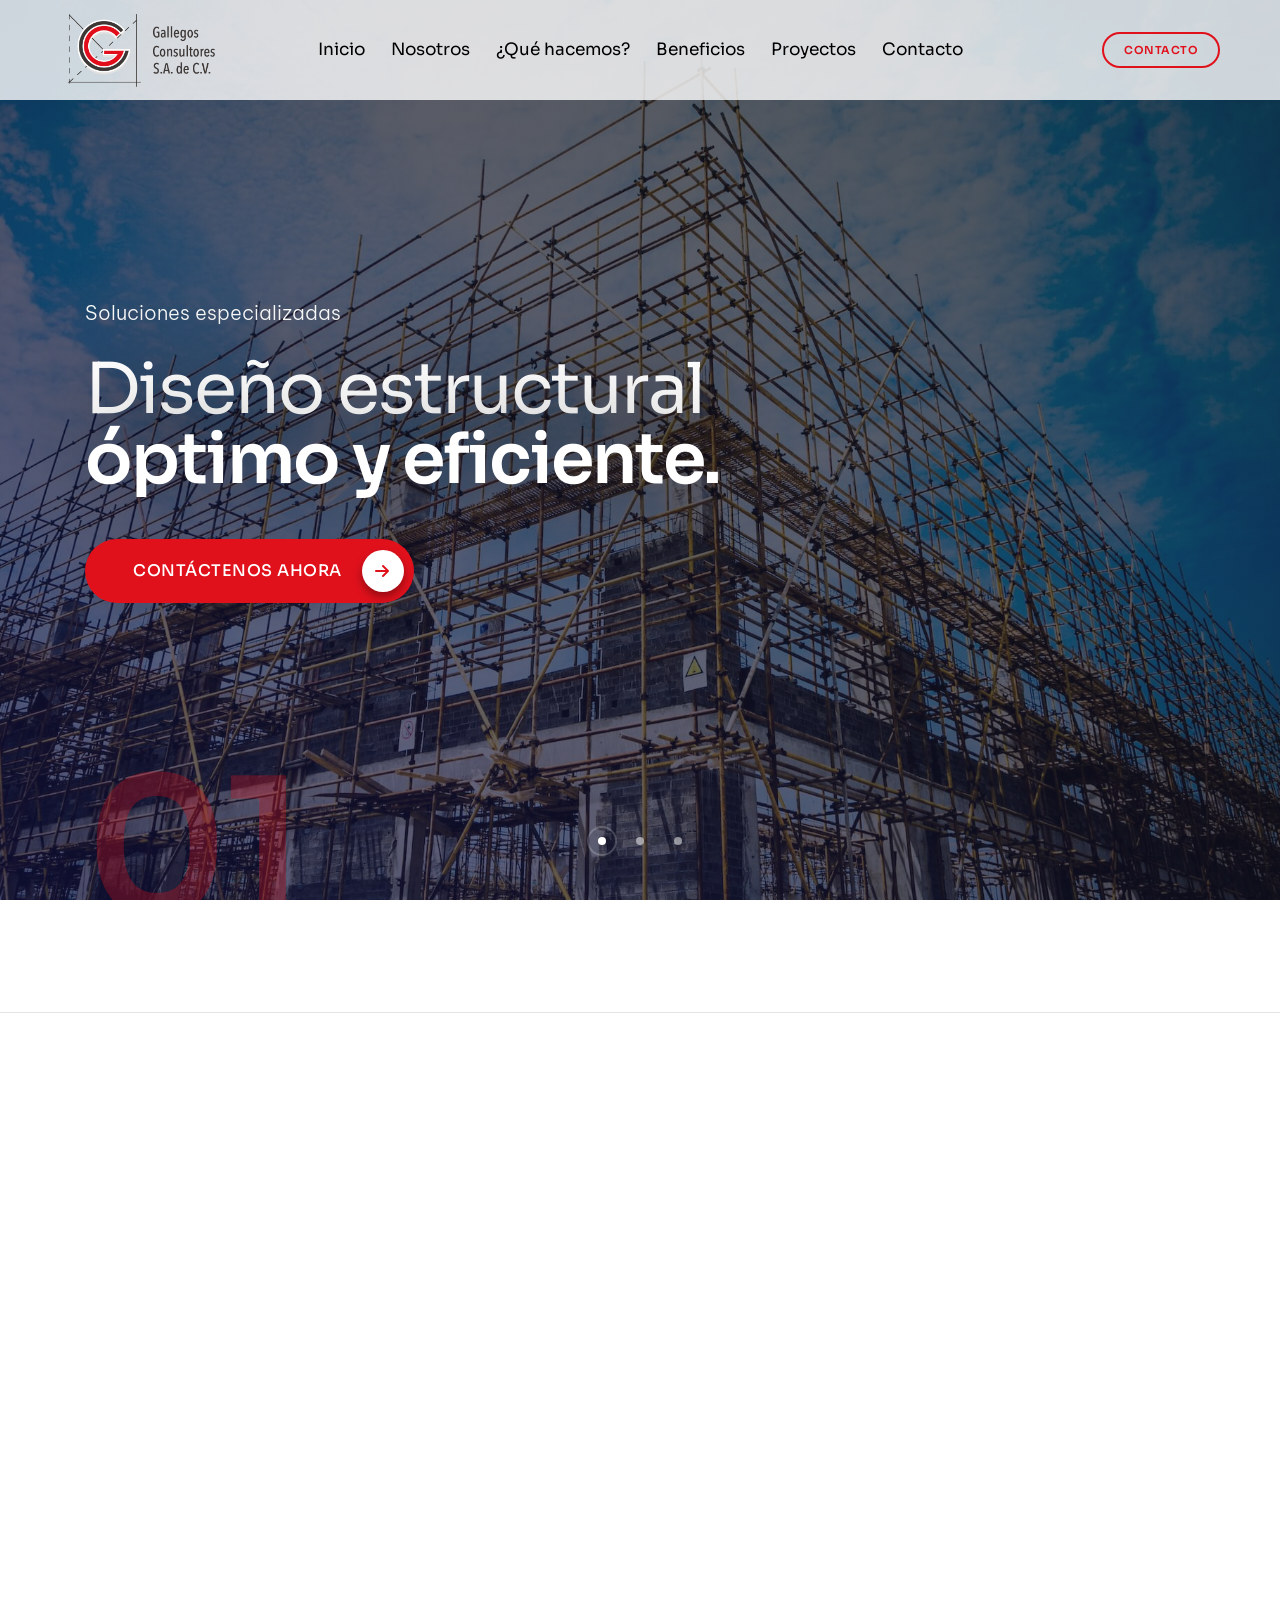
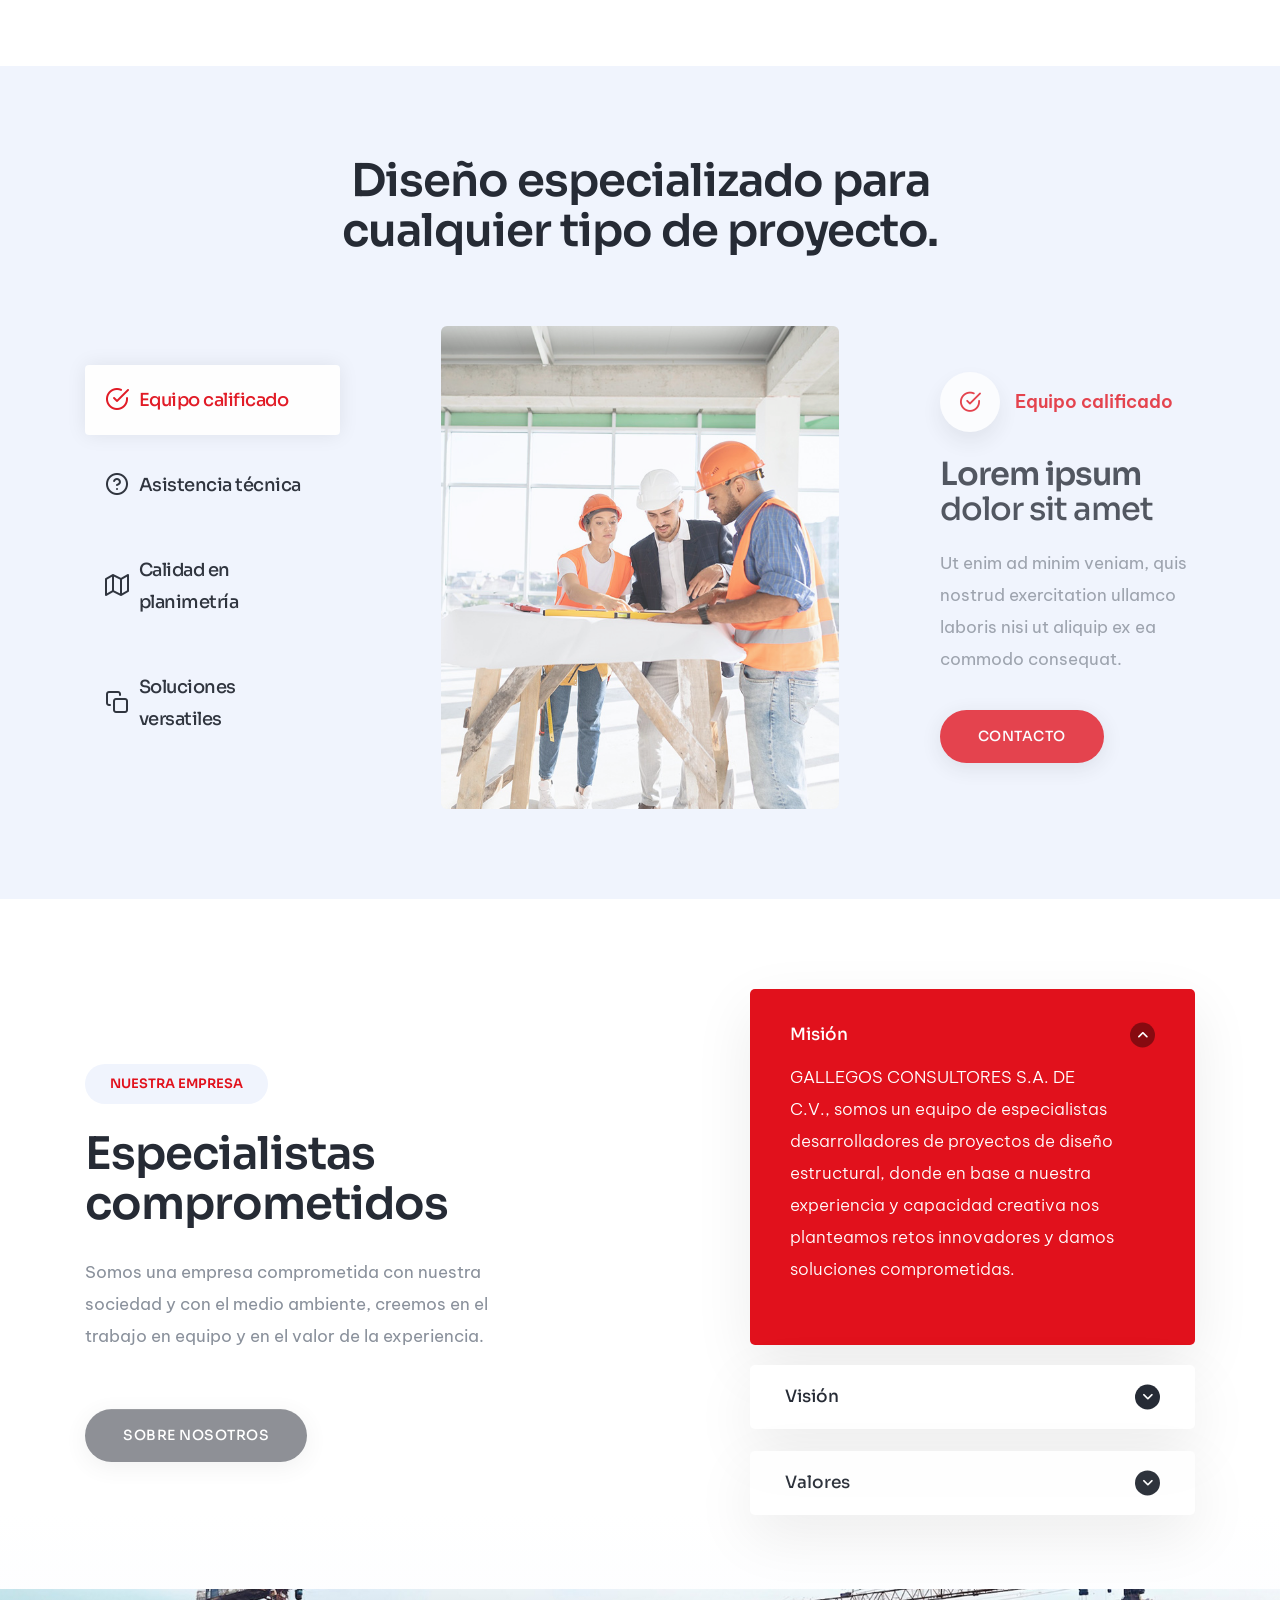
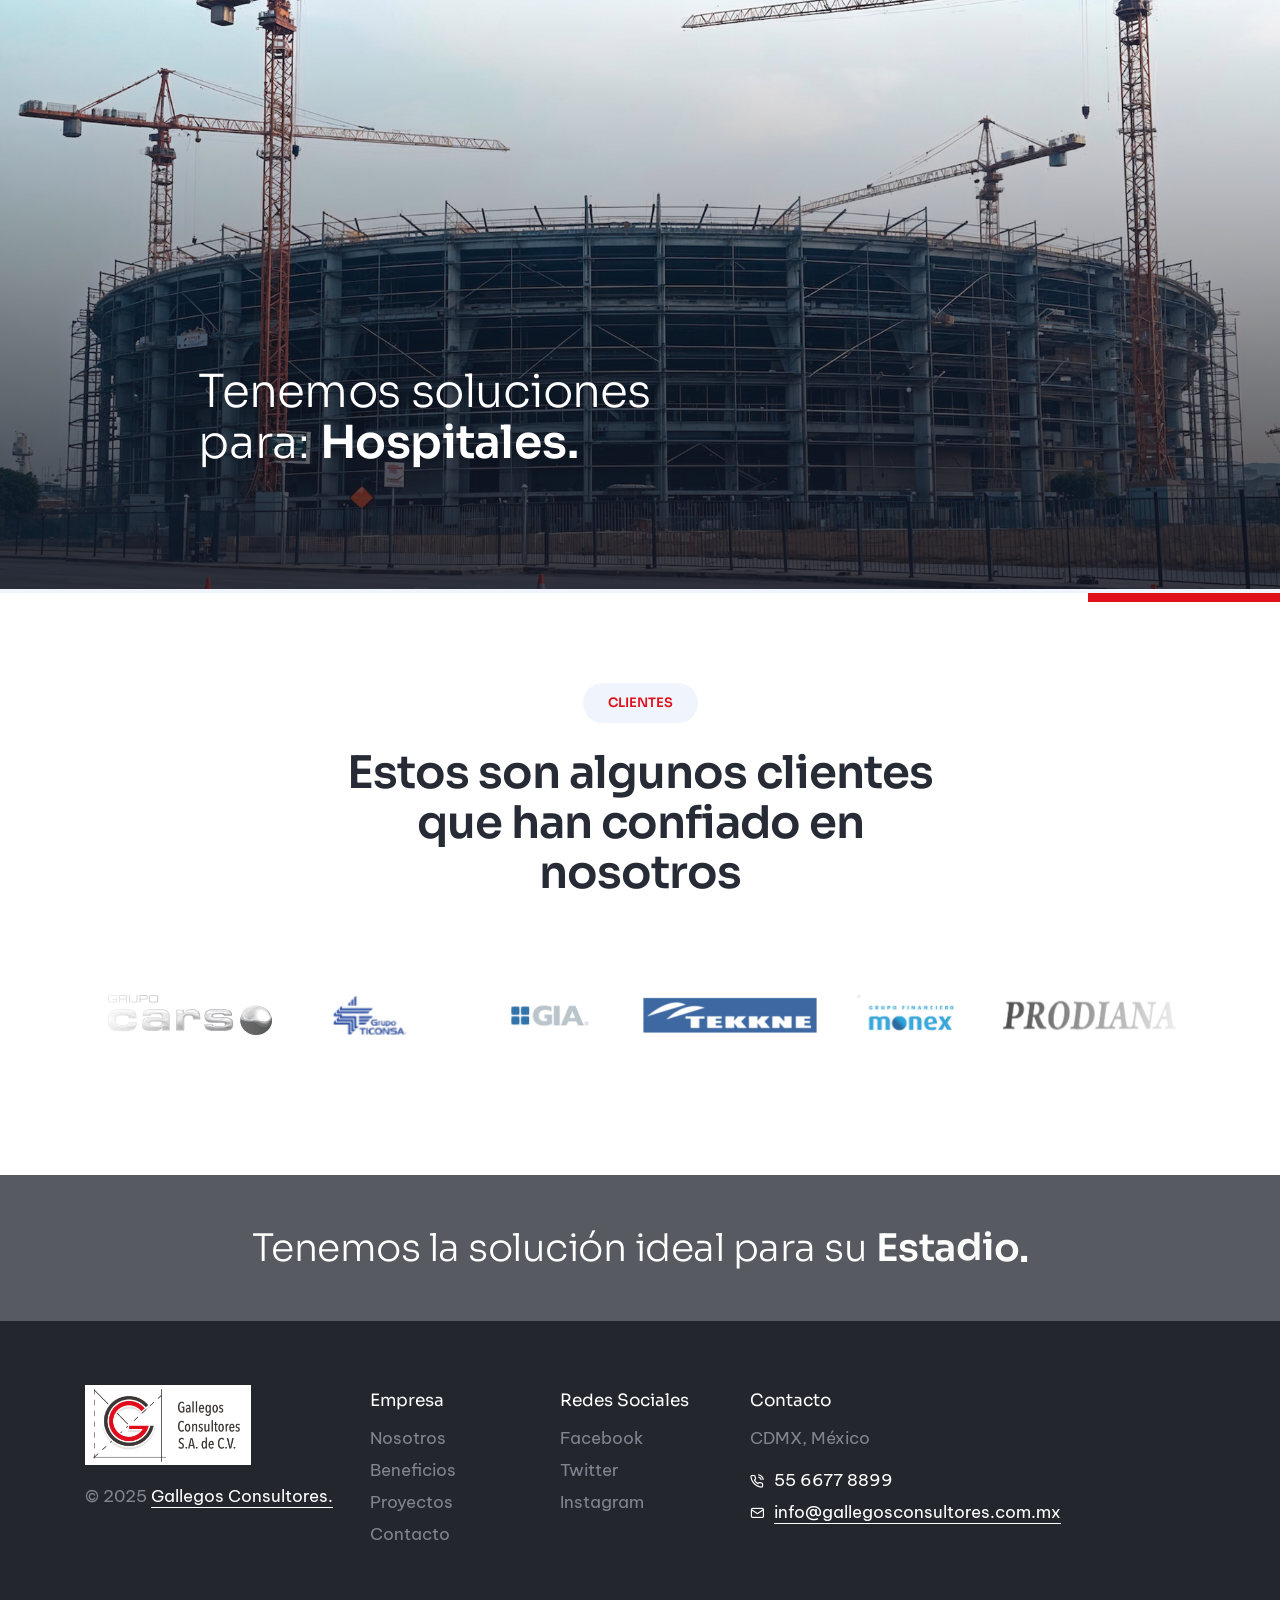
==== commit 9be8cd0c: "nosostros y servicios" ====
--- a/Gallegos-Home.html
+++ b/Gallegos-Home.html
@@ -1,54 +1,58 @@
 ﻿<!doctype html>
 <html class="no-js" lang="en">
-    <head>
-        <title>Gallegos Consultores</title>
-        <meta charset="utf-8">
-        <meta http-equiv="X-UA-Compatible" content="IE=edge" />
-        <meta name="author" content="ThemeZaa">
-        <meta name="viewport" content="width=device-width,initial-scale=1.0" />
-        <meta name="description" content="Elevate your online presence with Crafto - a modern, versatile, multipurpose Bootstrap 5 responsive HTML5, SCSS template using highly creative 48+ ready demos.">
-        <!-- favicon icon -->
-        <link rel="shortcut icon" href="images/favicon-GC.png">
-        <link rel="apple-touch-icon" href="images/apple-touch-icon-57x57.png">
-        <link rel="apple-touch-icon" sizes="72x72" href="images/apple-touch-icon-72x72.png">
-        <link rel="apple-touch-icon" sizes="114x114" href="images/apple-touch-icon-114x114.png">
-        <!-- google fonts preconnect -->
-        <link rel="preconnect" href="https://fonts.googleapis.com" crossorigin>
-        <link rel="preconnect" href="https://fonts.gstatic.com" crossorigin>
-        <!-- style sheets and font icons -->
-        <link rel="stylesheet" href="css/vendors.min.css"/>
-        <link rel="stylesheet" href="css/icon.min.css"/>
-        <link rel="stylesheet" href="css/style.css"/>
-        <link rel="stylesheet" href="css/responsive.css"/>
-        <link rel="stylesheet" href="demos/business/business.css" />
-    </head>
-    <body data-mobile-nav-style="classic">  
-        <!-- start header -->
-        <header> 
-            <!-- start navigation -->
-            <nav class="navbar navbar-expand-lg header-transparent bg-transparent header-reverse" data-header-hover="light">
-                <div class="container-fluid">
-                    <div class="col-auto col-xxl-3 col-lg-2 me-lg-0 me-auto">
-                        <a class="navbar-brand" href="#">
-                            <img src="images/Logo-Gallegos.png" data-at2x="images/Logo-Gallegos.png" alt="" class="default-logo">
-                            <img src="images/Logo-Gallegos.png" data-at2x="images/Logo-Gallegos.png" alt="" class="alt-logo">
-                            <img src="images/Logo-Gallegos.png" data-at2x="images/Logo-Gallegos.png" alt="" class="mobile-logo"> 
-                        </a>
-                    </div>
-                    <div class="col-auto menu-order position-static">
-                        <button class="navbar-toggler float-start" type="button" data-bs-toggle="collapse" data-bs-target="#navbarNav" aria-controls="navbarNav" aria-label="Toggle navigation">
-                            <span class="navbar-toggler-line"></span>
-                            <span class="navbar-toggler-line"></span>
-                            <span class="navbar-toggler-line"></span>
-                            <span class="navbar-toggler-line"></span>
-                        </button>
-                        <div class="collapse navbar-collapse" id="navbarNav"> 
-                            <ul class="navbar-nav alt-font"> 
-                                <li class="nav-item"><a href="#" class="nav-link">Inicio</a></li>
-                                <li class="nav-item"><a href="#" class="nav-link">Nosotros</a></li>
-                                <li class="nav-item dropdown dropdown-with-icon-style02">
-                                    <a href="#" class="nav-link">¿Qué hacemos?</a>
-                                    <!-- <i class="fa-solid fa-angle-down dropdown-toggle" id="navbarDropdownMenuLink" role="button" data-bs-toggle="dropdown" aria-expanded="false"></i>
+
+<head>
+  <title>Gallegos Consultores</title>
+  <meta charset="utf-8">
+  <meta http-equiv="X-UA-Compatible" content="IE=edge" />
+  <meta name="author" content="ThemeZaa">
+  <meta name="viewport" content="width=device-width,initial-scale=1.0" />
+  <meta name="description"
+    content="Elevate your online presence with Crafto - a modern, versatile, multipurpose Bootstrap 5 responsive HTML5, SCSS template using highly creative 48+ ready demos.">
+  <!-- favicon icon -->
+  <link rel="shortcut icon" href="images/favicon-GC.png">
+  <link rel="apple-touch-icon" href="images/apple-touch-icon-57x57.png">
+  <link rel="apple-touch-icon" sizes="72x72" href="images/apple-touch-icon-72x72.png">
+  <link rel="apple-touch-icon" sizes="114x114" href="images/apple-touch-icon-114x114.png">
+  <!-- google fonts preconnect -->
+  <link rel="preconnect" href="https://fonts.googleapis.com" crossorigin>
+  <link rel="preconnect" href="https://fonts.gstatic.com" crossorigin>
+  <!-- style sheets and font icons -->
+  <link rel="stylesheet" href="css/vendors.min.css" />
+  <link rel="stylesheet" href="css/icon.min.css" />
+  <link rel="stylesheet" href="css/style.css" />
+  <link rel="stylesheet" href="css/responsive.css" />
+  <link rel="stylesheet" href="demos/business/business.css" />
+</head>
+
+<body data-mobile-nav-style="classic">
+  <!-- start header -->
+  <header>
+    <!-- start navigation -->
+    <nav class="navbar navbar-expand-lg header-transparent bg-transparent header-reverse" data-header-hover="light">
+      <div class="container-fluid">
+        <div class="col-auto col-xxl-3 col-lg-2 me-lg-0 me-auto">
+          <a class="navbar-brand" href="#">
+            <img src="images/Logo-Gallegos.png" data-at2x="images/Logo-Gallegos.png" alt="" class="default-logo">
+            <img src="images/Logo-Gallegos.png" data-at2x="images/Logo-Gallegos.png" alt="" class="alt-logo">
+            <img src="images/Logo-Gallegos.png" data-at2x="images/Logo-Gallegos.png" alt="" class="mobile-logo">
+          </a>
+        </div>
+        <div class="col-auto menu-order position-static">
+          <button class="navbar-toggler float-start" type="button" data-bs-toggle="collapse" data-bs-target="#navbarNav"
+            aria-controls="navbarNav" aria-label="Toggle navigation">
+            <span class="navbar-toggler-line"></span>
+            <span class="navbar-toggler-line"></span>
+            <span class="navbar-toggler-line"></span>
+            <span class="navbar-toggler-line"></span>
+          </button>
+          <div class="collapse navbar-collapse" id="navbarNav">
+            <ul class="navbar-nav alt-font">
+              <li class="nav-item"><a href="/gallegos-home.html" class="nav-link">Inicio</a></li>
+              <li class="nav-item"><a href="/gallegos-nosotros.html" class="nav-link">Nosotros</a></li>
+              <li class="nav-item dropdown dropdown-with-icon-style02">
+                <a href="/gallegos-servicios.html" class="nav-link">¿Qué hacemos?</a>
+                <!-- <i class="fa-solid fa-angle-down dropdown-toggle" id="navbarDropdownMenuLink" role="button" data-bs-toggle="dropdown" aria-expanded="false"></i>
                                     <ul class="dropdown-menu" aria-labelledby="navbarDropdownMenuLink"> 
                                         <li><a href="demo-business-services-details.html"><i class="bi bi-briefcase"></i>Business planning</a></li>
                                         <li><a href="demo-business-services-details.html"><i class="bi bi-clipboard-data"></i>Business research</a></li>
@@ -57,383 +61,483 @@
                                         <li><a href="demo-business-services-details.html"><i class="bi bi-send-check"></i>Business campaign</a></li>
                                         <li><a href="demo-business-services-details.html"><i class="bi bi-globe2"></i>Digital solutions</a></li>
                                     </ul> -->
-                                </li>
-                                <li class="nav-item"><a href="#" class="nav-link">Beneficios</a></li>
-                                <li class="nav-item"><a href="#" class="nav-link">Proyectos</a></li>
-                                <li class="nav-item"><a href="#" class="nav-link">Clientes</a></li>
-                                <li class="nav-item"><a href="#" class="nav-link">Contacto</a></li>
-                            </ul>
-                        </div>
-                    </div>
-                    <div class="col-auto col-xxl-3 col-lg-2 text-end d-none d-sm-flex">
-                        <div class="header-icon">
-                            <div class="d-none d-xxl-inline-block me-25px xxl-me-10px"><div class="alt-font fs-15 xl-fs-13 widget-text fw-500"><span class="w-35px h-35px bg-base-color d-inline-block lh-36 me-10px border-radius-100px"><i class="feather icon-feather-phone me-10px"></i></span><a href="tel:1800222000" class="widget-text-phone">55 6677 8899</a></div></div>
-                            <div class="header-button"><a href="#" class="btn btn-very-small btn-transparent-base-color btn-rounded">Contacto</a></div>
-                        </div>  
-                    </div>
-                </div>
-            </nav>
-            <!-- end navigation -->
-        </header>
-        <!-- end header --> 
-        <!-- start section -->
-        <section class="section-dark p-0 bg-dark-gray"> 
-            <div class="swiper lg-no-parallax magic-cursor  full-screen md-h-600px sm-h-500px ipad-top-space-margin swiper-light-pagination" data-slider-options='{ "slidesPerView": 1, "loop": true, "parallax": true, "speed": 1000, "pagination": { "el": ".swiper-pagination-bullets", "clickable": true }, "navigation": { "nextEl": ".slider-one-slide-next-1", "prevEl": ".slider-one-slide-prev-1" }, "autoplay": { "delay": 4000, "disableOnInteraction": false },  "keyboard": { "enabled": true, "onlyInViewport": true }, "effect": "slide" }'>
-                <div class="swiper-wrapper">
-                    <!-- start slider item -->
-                    <div class="swiper-slide overflow-hidden">
-                        <div class="cover-background position-absolute top-0 start-0 w-100 h-100" data-swiper-parallax="500" style="background-image: linear-gradient(rgba(5, 7, 12, 0.55), rgba(5, 7, 12, 0.5)), url('images/slide1-1.jpg');">
-                            <div class="opacity-light bg-gradient-sherpa-blue-black"></div>
-                            <div class="container h-100" data-swiper-parallax="-500">
-                                <div class="row align-items-center h-100">
-                                    <div class="col-xl-7 col-lg-8 col-md-10 position-relative text-white text-center text-md-start" data-anime='{ "el": "childs", "translateX": [100, 0], "opacity": [0,1], "duration": 600, "delay": 0, "staggervalue": 300, "easing": "easeOutQuad" }'>
-                                        <div>
-                                            <span class="fs-20 mb-25px sm-mb-15px d-inline-block fw-300">Soluciones especializadas</span>
-                                        </div>
-                                        <h1 class="alt-font w-95 xl-w-100 text-shadow-double-large ls-minus-2px">Diseño estructural <span class="fw-600">óptimo y eficiente.</span></h1>
-                                        <a href="index.html" target="_blank" class="btn btn-extra-large btn-rounded with-rounded btn-base-color btn-box-shadow box-shadow-extra-large mt-20px sm-mt-0">Contáctenos ahora<span class="bg-white text-base-color"><i class="fas fa-arrow-right"></i></span></a>
-                                    </div>
-                                </div>
-                                <div class="position-absolute bottom-minus-45px" data-anime='{ "translateY": [150, 0], "opacity": [0,1], "duration": 600, "delay": 0, "staggervalue": 300, "easing": "easeOutQuad" }'><span class="alt-font number text-base-color opacity-3 fs-190 fw-600 ls-minus-5px">01</span></div>
-                            </div>
-                        </div>
-                    </div>
-                    <!-- end slider item -->
-                    <!-- start slider item -->
-                    <div class="swiper-slide overflow-hidden">
-                        <div class="cover-background position-absolute top-0 start-0 w-100 h-100" data-swiper-parallax="500" style="background-image: linear-gradient(rgba(5, 7, 12, 0.55), rgba(5, 7, 12, 0.5)), url('images/slide2-1.jpg');">
-                            <div class="opacity-light bg-gradient-sherpa-blue-black"></div>
-                            <div class="container h-100" data-swiper-parallax="-500">
-                                <div class="row align-items-center h-100">
-                                    <div class="col-xl-7 col-lg-8 col-md-10 position-relative text-white text-center text-md-start" data-anime='{ "el": "childs", "translateX": [100, 0], "opacity": [0,1], "duration": 600, "delay": 0, "staggervalue": 300, "easing": "easeOutQuad" }'> 
-                                        <div>
-                                            <span class="fs-20 mb-25px sm-mb-15px d-inline-block fw-300">Servicios integrales</span>
-                                        </div>
-                                        <h1 class="alt-font w-90 xl-w-100 text-shadow-double-large ls-minus-2px">Somos un equipo de<span class="fw-600"> Especialistas.</span></h1> 
-                                        <a href="index.html" target="_blank" class="btn btn-extra-large btn-rounded with-rounded btn-base-color btn-box-shadow box-shadow-extra-large mt-20px sm-mt-0">Contáctenos ahora<span class="bg-white text-base-color"><i class="fa-solid fa-arrow-right"></i></span></a>
-                                    </div>
-                                    <div class="position-absolute bottom-minus-45px" data-anime='{ "translateY": [150, 0], "opacity": [0,1], "duration": 600, "delay": 0, "staggervalue": 300, "easing": "easeOutQuad" }'><span class="alt-font number text-base-color opacity-3 fs-190 fw-600 ls-minus-5px">02</span></div>
-                                </div>
-                            </div>
-                        </div>
-                    </div>
-                    <!-- end slider item -->
-                    <!-- start slider item -->
-                    <div class="swiper-slide overflow-hidden">
-                        <div class="cover-background position-absolute top-0 start-0 w-100 h-100" data-swiper-parallax="500" style="background-image: linear-gradient(rgba(5, 7, 12, 0.55), rgba(5, 7, 12, 0.5)), url('images/slide3-1.jpg');">
-                            <div class="opacity-light bg-gradient-sherpa-blue-black"></div>
-                            <div class="container h-100" data-swiper-parallax="-500">
-                                <div class="row align-items-center h-100">
-                                    <div class="col-xl-7 col-lg-8 col-md-10 position-relative text-white text-center text-md-start" data-anime='{ "el": "childs", "translateX": [100, 0], "opacity": [0,1], "duration": 600, "delay": 0, "staggervalue": 300, "easing": "easeOutQuad" }'>
-                                        <div>
-                                            <span class="fs-20 mb-25px sm-mb-15px d-inline-block fw-300">Ingeniería estructural</span>
-                                        </div>
-                                        <h1 class="alt-font w-90 xl-w-100 text-shadow-double-large ls-minus-2px">Comprometidos con <span class="fw-600">La sociedad.</span></h1>
-                                        <a href="index.html" target="_blank" class="btn btn-extra-large btn-rounded with-rounded btn-base-color btn-box-shadow box-shadow-extra-large mt-20px sm-mt-0">Contáctenos ahora<span class="bg-white text-base-color"><i class="fa-solid fa-arrow-right"></i></span></a>
-                                    </div>
-                                    <div class="position-absolute bottom-minus-45px" data-anime='{ "translateY": [150, 0], "opacity": [0,1], "duration": 600, "delay": 0, "staggervalue": 300, "easing": "easeOutQuad" }'><span class="alt-font number text-base-color opacity-3 fs-190 fw-600 ls-minus-5px">03</span></div>
-                                </div>
-                            </div>
-                        </div>
-                    </div>
-                    <!-- end slider item -->
-                </div>
-                <!-- start slider pagination -->
-                <div class="swiper-pagination swiper-pagination-clickable swiper-pagination-bullets"></div>
-                <!-- end slider pagination -->
-                <!-- start slider navigation -->
-                <!--<div class="slider-one-slide-prev-1 icon-extra-large text-white swiper-button-prev slider-navigation-style-06 d-none d-sm-inline-block"><i class="line-icon-Arrow-OutLeft"></i></div>
+              </li>
+              <li class="nav-item"><a href="#" class="nav-link">Beneficios</a></li>
+              <li class="nav-item"><a href="#" class="nav-link">Proyectos</a></li>
+              <li class="nav-item"><a href="#" class="nav-link">Contacto</a></li>
+            </ul>
+          </div>
+        </div>
+        <div class="col-auto col-xxl-3 col-lg-2 text-end d-none d-sm-flex">
+          <div class="header-icon">
+            <div class="d-none d-xxl-inline-block me-25px xxl-me-10px">
+              <div class="alt-font fs-15 xl-fs-13 widget-text fw-500"><span
+                  class="w-35px h-35px bg-base-color d-inline-block lh-36 me-10px border-radius-100px"><i
+                    class="feather icon-feather-phone me-10px"></i></span><a href="tel:1800222000"
+                  class="widget-text-phone">55 6677 8899</a></div>
+            </div>
+            <div class="header-button"><a href="#"
+                class="btn btn-very-small btn-transparent-base-color btn-rounded">Contacto</a></div>
+          </div>
+        </div>
+      </div>
+    </nav>
+    <!-- end navigation -->
+  </header>
+  <!-- end header -->
+  <!-- start section -->
+  <section class="section-dark p-0 bg-dark-gray">
+    <div
+      class="swiper lg-no-parallax magic-cursor  full-screen md-h-600px sm-h-500px ipad-top-space-margin swiper-light-pagination"
+      data-slider-options='{ "slidesPerView": 1, "loop": true, "parallax": true, "speed": 1000, "pagination": { "el": ".swiper-pagination-bullets", "clickable": true }, "navigation": { "nextEl": ".slider-one-slide-next-1", "prevEl": ".slider-one-slide-prev-1" }, "autoplay": { "delay": 4000, "disableOnInteraction": false },  "keyboard": { "enabled": true, "onlyInViewport": true }, "effect": "slide" }'>
+      <div class="swiper-wrapper">
+        <!-- start slider item -->
+        <div class="swiper-slide overflow-hidden">
+          <div class="cover-background position-absolute top-0 start-0 w-100 h-100" data-swiper-parallax="500"
+            style="background-image: linear-gradient(rgba(5, 7, 12, 0.55), rgba(5, 7, 12, 0.5)), url('images/slide1-1.jpg');">
+            <div class="opacity-light bg-gradient-sherpa-blue-black"></div>
+            <div class="container h-100" data-swiper-parallax="-500">
+              <div class="row align-items-center h-100">
+                <div class="col-xl-7 col-lg-8 col-md-10 position-relative text-white text-center text-md-start"
+                  data-anime='{ "el": "childs", "translateX": [100, 0], "opacity": [0,1], "duration": 600, "delay": 0, "staggervalue": 300, "easing": "easeOutQuad" }'>
+                  <div>
+                    <span class="fs-20 mb-25px sm-mb-15px d-inline-block fw-300">Soluciones especializadas</span>
+                  </div>
+                  <h1 class="alt-font w-95 xl-w-100 text-shadow-double-large ls-minus-2px">Diseño estructural <span
+                      class="fw-600">óptimo y eficiente.</span></h1>
+                  <a href="index.html" target="_blank"
+                    class="btn btn-extra-large btn-rounded with-rounded btn-base-color btn-box-shadow box-shadow-extra-large mt-20px sm-mt-0">Contáctenos
+                    ahora<span class="bg-white text-base-color"><i class="fas fa-arrow-right"></i></span></a>
+                </div>
+              </div>
+              <div class="position-absolute bottom-minus-45px"
+                data-anime='{ "translateY": [150, 0], "opacity": [0,1], "duration": 600, "delay": 0, "staggervalue": 300, "easing": "easeOutQuad" }'>
+                <span class="alt-font number text-base-color opacity-3 fs-190 fw-600 ls-minus-5px">01</span></div>
+            </div>
+          </div>
+        </div>
+        <!-- end slider item -->
+        <!-- start slider item -->
+        <div class="swiper-slide overflow-hidden">
+          <div class="cover-background position-absolute top-0 start-0 w-100 h-100" data-swiper-parallax="500"
+            style="background-image: linear-gradient(rgba(5, 7, 12, 0.55), rgba(5, 7, 12, 0.5)), url('images/slide2-1.jpg');">
+            <div class="opacity-light bg-gradient-sherpa-blue-black"></div>
+            <div class="container h-100" data-swiper-parallax="-500">
+              <div class="row align-items-center h-100">
+                <div class="col-xl-7 col-lg-8 col-md-10 position-relative text-white text-center text-md-start"
+                  data-anime='{ "el": "childs", "translateX": [100, 0], "opacity": [0,1], "duration": 600, "delay": 0, "staggervalue": 300, "easing": "easeOutQuad" }'>
+                  <div>
+                    <span class="fs-20 mb-25px sm-mb-15px d-inline-block fw-300">Servicios integrales</span>
+                  </div>
+                  <h1 class="alt-font w-90 xl-w-100 text-shadow-double-large ls-minus-2px">Somos un equipo de<span
+                      class="fw-600"> Especialistas.</span></h1>
+                  <a href="index.html" target="_blank"
+                    class="btn btn-extra-large btn-rounded with-rounded btn-base-color btn-box-shadow box-shadow-extra-large mt-20px sm-mt-0">Contáctenos
+                    ahora<span class="bg-white text-base-color"><i class="fa-solid fa-arrow-right"></i></span></a>
+                </div>
+                <div class="position-absolute bottom-minus-45px"
+                  data-anime='{ "translateY": [150, 0], "opacity": [0,1], "duration": 600, "delay": 0, "staggervalue": 300, "easing": "easeOutQuad" }'>
+                  <span class="alt-font number text-base-color opacity-3 fs-190 fw-600 ls-minus-5px">02</span></div>
+              </div>
+            </div>
+          </div>
+        </div>
+        <!-- end slider item -->
+        <!-- start slider item -->
+        <div class="swiper-slide overflow-hidden">
+          <div class="cover-background position-absolute top-0 start-0 w-100 h-100" data-swiper-parallax="500"
+            style="background-image: linear-gradient(rgba(5, 7, 12, 0.55), rgba(5, 7, 12, 0.5)), url('images/slide3-1.jpg');">
+            <div class="opacity-light bg-gradient-sherpa-blue-black"></div>
+            <div class="container h-100" data-swiper-parallax="-500">
+              <div class="row align-items-center h-100">
+                <div class="col-xl-7 col-lg-8 col-md-10 position-relative text-white text-center text-md-start"
+                  data-anime='{ "el": "childs", "translateX": [100, 0], "opacity": [0,1], "duration": 600, "delay": 0, "staggervalue": 300, "easing": "easeOutQuad" }'>
+                  <div>
+                    <span class="fs-20 mb-25px sm-mb-15px d-inline-block fw-300">Ingeniería estructural</span>
+                  </div>
+                  <h1 class="alt-font w-90 xl-w-100 text-shadow-double-large ls-minus-2px">Comprometidos con <span
+                      class="fw-600">La sociedad.</span></h1>
+                  <a href="index.html" target="_blank"
+                    class="btn btn-extra-large btn-rounded with-rounded btn-base-color btn-box-shadow box-shadow-extra-large mt-20px sm-mt-0">Contáctenos
+                    ahora<span class="bg-white text-base-color"><i class="fa-solid fa-arrow-right"></i></span></a>
+                </div>
+                <div class="position-absolute bottom-minus-45px"
+                  data-anime='{ "translateY": [150, 0], "opacity": [0,1], "duration": 600, "delay": 0, "staggervalue": 300, "easing": "easeOutQuad" }'>
+                  <span class="alt-font number text-base-color opacity-3 fs-190 fw-600 ls-minus-5px">03</span></div>
+              </div>
+            </div>
+          </div>
+        </div>
+        <!-- end slider item -->
+      </div>
+      <!-- start slider pagination -->
+      <div class="swiper-pagination swiper-pagination-clickable swiper-pagination-bullets"></div>
+      <!-- end slider pagination -->
+      <!-- start slider navigation -->
+      <!--<div class="slider-one-slide-prev-1 icon-extra-large text-white swiper-button-prev slider-navigation-style-06 d-none d-sm-inline-block"><i class="line-icon-Arrow-OutLeft"></i></div>
                     <div class="slider-one-slide-next-1 icon-extra-large text-white swiper-button-next slider-navigation-style-06 d-none d-sm-inline-block"><i class="line-icon-Arrow-OutRight"></i></div>-->
-                <!-- end slider navigation -->
-            </div>
-        </section>
-        <!-- end section -->
-        <!-- start section -->
-        <section class="border-bottom border-color-extra-medium-gray pt-40px pb-40px overflow-hidden">
-            <div class="container">
-                <div class="row row-cols-1 row-cols-lg-4 row-cols-sm-2 justify-content-center align-items-center" data-anime='{ "el": "childs", "translateX": [-15, 0], "translateY": [15, 0], "opacity": [0,1], "duration": 600, "delay": 0, "staggervalue": 200, "easing": "easeOutQuad" }'>
-                    <!-- start features box item -->
-                    <div class="col icon-with-text-style-08 md-mb-30px text-center text-sm-start">
-                        <div class="feature-box feature-box-left-icon-middle d-inline-flex align-middle">
-                            <div class="feature-box-icon me-10px">
-                                <i class="bi bi-shield-check icon-very-medium text-base-color"></i>
-                            </div>
-                            <div class="feature-box-content">
-                                <span class="alt-font fw-500 text-dark-gray d-block lh-26">Calidad comprobada</span>
-                            </div>
-                        </div>
-                    </div>
-                    <!-- end features box item -->
-                    <!-- start features box item -->
-                    <div class="col icon-with-text-style-08 md-mb-30px text-center text-sm-start">
-                        <div class="feature-box feature-box-left-icon-middle d-inline-flex align-middle">
-                            <div class="feature-box-icon me-10px">
-                                <i class="bi bi-hourglass icon-very-medium text-base-color"></i>
-                            </div>
-                            <div class="feature-box-content">
-                                <span class="alt-font fw-500 text-dark-gray d-block lh-26">Amplia experiencia</span>
-                            </div>
-                        </div>
-                    </div>
-                    <!-- end features box item -->
-                    <!-- start features box item -->
-                    <div class="col icon-with-text-style-08 xs-mb-30px text-center text-sm-start">
-                        <div class="feature-box feature-box-left-icon-middle d-inline-flex align-middle">
-                            <div class="feature-box-icon me-10px">
-                                <i class="bi bi-award icon-very-medium text-base-color"></i>
-                            </div>
-                            <div class="feature-box-content">
-                                <span class="alt-font fw-500 text-dark-gray d-block lh-26">Profesionales calificados</span>
-                            </div>
-                        </div>
-                    </div>
-                    <!-- end features box item -->
-                    <!-- start features box item -->
-                    <div class="col icon-with-text-style-08 text-center text-sm-start">
-                        <div class="feature-box feature-box-left-icon-middle d-inline-flex align-middle">
-                            <div class="feature-box-icon me-10px">
-                                <i class="bi bi-briefcase icon-very-medium text-base-color"></i>
-                            </div>
-                            <div class="feature-box-content">
-                                <span class="alt-font fw-500 text-dark-gray d-block lh-26">Soluciones innovadoras</span>
-                            </div>
-                        </div>
-                    </div>
-                    <!-- end features box item -->
-                </div>
-            </div>
-        </section>
-        <!-- end section -->
-        <!-- start section -->
-        <section class="pb-8 md-pb-17 xs-pb-28">
-            <div class="container">
-                <div class="row align-items-center justify-content-center">
-                    <div class="col-xl-5 col-lg-6 col-md-9 md-mb-50px text-center text-lg-start" data-anime='{ "el": "childs", "translateY": [50, 0], "opacity": [0,1], "duration": 600, "delay": 0, "staggervalue": 300, "easing": "easeOutQuad" }'>
-                        <span class="bg-solitude-blue text-uppercase fs-13 ps-25px pe-25px alt-font fw-600 text-base-color lh-40 sm-lh-55 border-radius-100px d-inline-block mb-25px">Sobre Nosotros</span>
-                        <h3 class="alt-font text-dark-gray fw-600 ls-minus-1px mb-20px sm-w-85 xs-w-100 mx-auto">Desarrollo de proyectos estructurales.</h3>
-                        <p>Nacemos en 1989 por la necesidad de proveer un servicio integral de ingeniería estructural.</p>
-                        <div class="d-flex flex-row justify-content-center justify-content-lg-start align-items-center mt-35px">
-                            <div class="w-120px me-25px flex-shrink-0">
-                                <div class="chart-percent">
-                                    <span class="pie-chart-style-01 d-flex align-items-center justify-content-center text-center" data-line-width="7" data-percent="47" data-size="120" data-track-color="#ededed" data-start-color="#e1111c" data-end-color="#e1111c">
-                                        <span class="percent d-flex align-items-center justify-content-center alt-font fs-26 text-dark-gray fw-600 ls-minus-1px"></span>
-                                    </span>
-                                </div>
-                            </div>
-                            <div class="text-start">
-                                <span class="fs-20 lh-28 text-dark-gray alt-font fw-500 d-inline-block w-70 xs-w-100">Aumento en proyectos <span class="text-decoration-line-bottom-medium fw-600 text-base-color">durante 2024.</span></span>
-                            </div>
-                        </div>
-                    </div>
-                    <div class="col-xl-6 col-lg-6 offset-xl-1 position-relative">
-                        <div class="text-end w-80 md-w-75 ms-auto" data-animation-delay="500" data-shadow-animation="true" data-bottom-top="transform: translateY(50px)" data-top-bottom="transform: translateY(-50px)">
-                            <img src="images/nos1.jpg" alt="" class="border-radius-5px">
-                        </div>
-                        <div class="w-60 md-w-50 xs-w-55 overflow-hidden position-absolute left-15px bottom-minus-50px" data-shadow-animation="true" data-animation-delay="500" data-bottom-top="transform: translateY(-50px)" data-top-bottom="transform: translateY(50px)">
-                            <img src="images/nos2.jpg" alt="" class="border-radius-5px box-shadow-quadruple-large" />
-                        </div>
-                    </div>
-                </div>
-            </div>
-        </section>
-        <!-- end section -->
-        <!-- start section -->
-        <section class="bg-solitude-blue">
-            <div class="container">
-                <div class="row justify-content-center mb-4">
-                    <div class="col-xl-7 col-lg-9 col-md-10 text-center">
-                        <h3 class="alt-font text-dark-gray fw-600 ls-minus-1px" data-anime='{ "translateY": [30, 0], "opacity": [0,1], "duration": 600, "delay": 0, "staggervalue": 300, "easing": "easeOutQuad" }'>Diseño especializado para cualquier tipo de proyecto.</h3>
-                    </div>
-                </div>
-                <div class="row align-items-center" data-anime='{ "el": "childs", "translateY": [0, 0], "opacity": [0,1], "duration": 1200, "delay": 150, "staggervalue": 300, "easing": "easeOutQuad" }'>
-                    <div class="col-xl-3 col-lg-4 col-md-12 tab-style-05 md-mb-30px sm-mb-20px">
-                        <!-- start tab navigation -->
-                        <ul class="nav nav-tabs justify-content-center border-0 text-left fw-500 fs-18 alt-font">
-                            <li class="nav-item"><a data-bs-toggle="tab" href="#tab_four1" class="nav-link d-flex align-items-center active"><i class="feather icon-feather-check-circle icon-extra-medium text-dark-gray"></i><span>Equipo calificado</span></a></li>
-                            <li class="nav-item"><a class="nav-link" data-bs-toggle="tab" href="#tab_four2"><i class="feather icon-feather-help-circle icon-extra-medium text-dark-gray"></i><span>Asistencia técnica</span></a></li>
-                            <li class="nav-item"><a class="nav-link" data-bs-toggle="tab" href="#tab_four3"><i class="feather icon-feather-map icon-extra-medium text-dark-gray"></i><span>Calidad en planimetría</span></a></li>
-                            <li class="nav-item"><a class="nav-link" data-bs-toggle="tab" href="#tab_four4"><i class="feather icon-feather-copy icon-extra-medium text-dark-gray"></i><span>Soluciones versatiles</span></a></li>
-                        </ul>
-                        <!-- end tab navigation -->
-                    </div>
-                    <div class="col-xl-9 col-lg-8 col-md-12">
-                        <div class="tab-content">
-                            <!-- start tab content -->
-                            <div class="tab-pane fade in active show" id="tab_four1">
-                                <div class="row align-items-center">
-                                    <div class="col-md-6 offset-xl-1 sm-mb-30px">
-                                        <img src="images/ben1.jpg" alt="" class="border-radius-6px w-100" />
-                                    </div>
-                                    <div class="col-xl-4 col-md-6 offset-xl-1 text-center text-md-start">
-                                        <span class="fs-18 fw-600 text-base-color mb-25px d-flex align-items-center justify-content-center justify-content-md-start"><span class="text-center w-60px h-60px d-flex justify-content-center align-items-center rounded-circle bg-white box-shadow-medium-bottom align-middle me-15px flex-shrink-0"><i class="feather icon-feather-check-circle fs-22"></i></span>Equipo calificado</span>
-                                        <h5 class="alt-font text-dark-gray mb-20px fw-500 ls-minus-1px"><span class="fw-600">Lorem ipsum</span> dolor sit amet</h5>
-                                        <p>Ut enim ad minim veniam, quis nostrud exercitation ullamco laboris nisi ut aliquip ex ea commodo consequat.</p>
-                                        <a href="#" class="btn btn-large btn-box-shadow btn-rounded btn-base-color mt-10px">Contacto</a>
-                                    </div>
-                                </div>
-                            </div>
-                            <!-- end tab content -->
-                            <!-- start tab content -->
-                            <div class="tab-pane fade in" id="tab_four2">
-                                <div class="row align-items-center">
-                                    <div class="col-md-6 offset-xl-1 sm-mb-30px">
-                                        <img src="images/ben2.jpg" alt="" class="border-radius-6px w-100" />
-                                    </div>
-                                    <div class="col-xl-4 col-md-6 offset-xl-1 text-center text-md-start">
-                                        <span class="fs-18 fw-600 text-base-color mb-25px d-flex align-items-center justify-content-center justify-content-md-start"><span class="text-center w-60px h-60px d-flex justify-content-center align-items-center rounded-circle bg-white box-shadow-medium-bottom align-middle me-15px flex-shrink-0"><i class="feather icon-feather-help-circle fs-22"></i></span>Asistencia técnica</span>
-                                        <h5 class="alt-font text-dark-gray mb-20px fw-500 ls-minus-1px"><span class="fw-600">Lorem ipsum</span> dolor sit amet</h5>
-                                        <p>Ut enim ad minim veniam, quis nostrud exercitation ullamco laboris nisi ut aliquip ex ea commodo consequat.</p>
-                                        <a href="#" class="btn btn-large btn-box-shadow btn-rounded btn-base-color mt-10px">Contacto</a>
-                                    </div>
-                                </div>
-                            </div>
-                            <!-- end tab content -->
-                            <!-- start tab content -->
-                            <div class="tab-pane fade in" id="tab_four3">
-                                <div class="row align-items-center">
-                                    <div class="col-md-6 offset-xl-1 sm-mb-30px">
-                                        <img src="images/ben3.jpg" alt="" class="border-radius-6px w-100" />
-                                    </div>
-                                    <div class="col-xl-4 col-md-6 offset-xl-1 text-center text-md-start">
-                                        <span class="fs-18 fw-600 text-base-color mb-25px d-flex align-items-center justify-content-center justify-content-md-start"><span class="text-center w-60px h-60px d-flex justify-content-center align-items-center rounded-circle bg-white box-shadow-medium-bottom align-middle me-15px flex-shrink-0"><i class="feather icon-feather-map fs-22"></i></span>Calidad en planimetría</span>
-                                        <h5 class="alt-font text-dark-gray mb-20px fw-500 ls-minus-1px"><span class="fw-600">Lorem ipsum</span> dolor sit amet</h5>
-                                        <p>Ut enim ad minim veniam, quis nostrud exercitation ullamco laboris nisi ut aliquip ex ea commodo consequat.</p>
-                                        <a href="#" class="btn btn-large btn-box-shadow btn-rounded btn-base-color mt-10px">Contacto</a>
-                                    </div>
-                                </div>
-                            </div>
-                            <!-- end tab content -->
-                            <!-- start tab content -->
-                            <div class="tab-pane fade in" id="tab_four4">
-                                <div class="row align-items-center">
-                                    <div class="col-md-6 offset-xl-1 sm-mb-30px">
-                                        <img src="images/ben4.jpg" alt="" class="border-radius-6px w-100" />
-                                    </div>
-                                    <div class="col-xl-4 col-md-6 offset-xl-1 text-center text-md-start">
-                                        <span class="fs-18 fw-600 text-base-color mb-25px d-flex align-items-center justify-content-center justify-content-md-start"><span class="text-center w-60px h-60px d-flex justify-content-center align-items-center rounded-circle bg-white box-shadow-medium-bottom align-middle me-15px flex-shrink-0"><i class="feather icon-feather-copy fs-22"></i></span>Soluciones versatiles</span>
-                                        <h5 class="alt-font text-dark-gray mb-20px fw-500 ls-minus-1px"><span class="fw-600">Lorem ipsum</span> dolor sit amet</h5>
-                                        <p>Ut enim ad minim veniam, quis nostrud exercitation ullamco laboris nisi ut aliquip ex ea commodo consequat.</p>
-                                        <a href="#" class="btn btn-large btn-box-shadow btn-rounded btn-base-color mt-10px">Contacto</a>
-                                    </div>
-                                </div>
-                            </div>
-                            <!-- end tab content -->
-                        </div>
-                    </div>
-                </div>
-            </div>
-        </section>
-        <!-- end section -->
-        <!-- start section -->
-        <section class="pb-0">
-            <div class="container">
-                <div class="row align-items-center justify-content-center">                    
-                    <div class="col-xl-5 col-lg-6 md-mb-50px text-center text-lg-start" data-anime='{ "el": "childs", "translateY": [50, 0], "opacity": [0,1], "duration": 600, "delay": 0, "staggervalue": 300, "easing": "easeOutQuad" }'>
-                        <span class="bg-solitude-blue text-uppercase fs-13 ps-25px pe-25px alt-font fw-600 text-base-color lh-40 sm-lh-55 border-radius-100px d-inline-block mb-25px">Nuestra empresa</span>
-                        <h3 class="alt-font text-dark-gray fw-600 ls-minus-1px">Especialistas comprometidos</h3>
-                        <p>Somos una empresa comprometida con nuestra sociedad y con el medio ambiente, creemos en el trabajo en equipo y en el valor de la experiencia.</p>
-                        <a href="#" class="btn btn-large btn-box-shadow btn-rounded btn-dark-gray mt-10px">Sobre nosotros</a>
-                    </div>
-                    <div class="col-xl-5 col-lg-6 offset-xl-2 position-relative">
-                        <div class="accordion pricing-table-style-04" id="accordion-style-01" data-active-icon="fa-angle-up" data-inactive-icon="fa-angle-down" data-anime='{"el": "childs", "translateY": [50, 0], "opacity": [0,1], "duration": 600, "delay": 0, "staggervalue": 300, "easing": "easeOutQuad" }'>
-                            <!-- start accordion item -->
-                            <div class="accordion-item bg-white active-accordion box-shadow-quadruple-large mb-20px">
-                                <div class="accordion-header">
-                                    <a href="#" data-bs-toggle="collapse" data-bs-target="#accordion-style-01-01" aria-expanded="true" data-bs-parent="#accordion-style-01"> 
-                                        <div class="accordion-title position-relative d-flex align-items-center pe-20px text-dark-gray fw-500 mb-0 alt-font">Misión<span class="icon-round bg-dark-gray text-white w-25px h-25px"><i class="fa-solid fa-angle-up"></i></span></div>
-                                    </a>
-                                </div>
-                                <div id="accordion-style-01-01" class="accordion-collapse collapse show" data-bs-parent="#accordion-style-01">
-                                    <div class="accordion-body last-paragraph-no-margin">
-                                        <p class="w-90 fw-300">GALLEGOS CONSULTORES S.A. DE C.V., somos un equipo de especialistas desarrolladores de proyectos de diseño estructural, donde en base a nuestra experiencia y capacidad creativa nos planteamos retos innovadores y damos soluciones comprometidas.</p>
-                                        <div class="d-flex align-items-end mt-20px">
-                                            <!-- <h5 class="text-white mb-0 ls-minus-1px"><span class="fs-16">$</span>19.99 <span class="fs-16 opacity-6 fw-300 ls-0px">/ Monthly</span></h5>
+      <!-- end slider navigation -->
+    </div>
+  </section>
+  <!-- end section -->
+  <!-- start section -->
+  <section class="border-bottom border-color-extra-medium-gray pt-40px pb-40px overflow-hidden">
+    <div class="container">
+      <div class="row row-cols-1 row-cols-lg-4 row-cols-sm-2 justify-content-center align-items-center"
+        data-anime='{ "el": "childs", "translateX": [-15, 0], "translateY": [15, 0], "opacity": [0,1], "duration": 600, "delay": 0, "staggervalue": 200, "easing": "easeOutQuad" }'>
+        <!-- start features box item -->
+        <div class="col icon-with-text-style-08 md-mb-30px text-center text-sm-start">
+          <div class="feature-box feature-box-left-icon-middle d-inline-flex align-middle">
+            <div class="feature-box-icon me-10px">
+              <i class="bi bi-shield-check icon-very-medium text-base-color"></i>
+            </div>
+            <div class="feature-box-content">
+              <span class="alt-font fw-500 text-dark-gray d-block lh-26">Calidad comprobada</span>
+            </div>
+          </div>
+        </div>
+        <!-- end features box item -->
+        <!-- start features box item -->
+        <div class="col icon-with-text-style-08 md-mb-30px text-center text-sm-start">
+          <div class="feature-box feature-box-left-icon-middle d-inline-flex align-middle">
+            <div class="feature-box-icon me-10px">
+              <i class="bi bi-hourglass icon-very-medium text-base-color"></i>
+            </div>
+            <div class="feature-box-content">
+              <span class="alt-font fw-500 text-dark-gray d-block lh-26">Amplia experiencia</span>
+            </div>
+          </div>
+        </div>
+        <!-- end features box item -->
+        <!-- start features box item -->
+        <div class="col icon-with-text-style-08 xs-mb-30px text-center text-sm-start">
+          <div class="feature-box feature-box-left-icon-middle d-inline-flex align-middle">
+            <div class="feature-box-icon me-10px">
+              <i class="bi bi-award icon-very-medium text-base-color"></i>
+            </div>
+            <div class="feature-box-content">
+              <span class="alt-font fw-500 text-dark-gray d-block lh-26">Profesionales calificados</span>
+            </div>
+          </div>
+        </div>
+        <!-- end features box item -->
+        <!-- start features box item -->
+        <div class="col icon-with-text-style-08 text-center text-sm-start">
+          <div class="feature-box feature-box-left-icon-middle d-inline-flex align-middle">
+            <div class="feature-box-icon me-10px">
+              <i class="bi bi-briefcase icon-very-medium text-base-color"></i>
+            </div>
+            <div class="feature-box-content">
+              <span class="alt-font fw-500 text-dark-gray d-block lh-26">Soluciones innovadoras</span>
+            </div>
+          </div>
+        </div>
+        <!-- end features box item -->
+      </div>
+    </div>
+  </section>
+  <!-- end section -->
+  <!-- start section -->
+  <section class="pb-8 md-pb-17 xs-pb-28">
+    <div class="container">
+      <div class="row align-items-center justify-content-center">
+        <div class="col-xl-5 col-lg-6 col-md-9 md-mb-50px text-center text-lg-start"
+          data-anime='{ "el": "childs", "translateY": [50, 0], "opacity": [0,1], "duration": 600, "delay": 0, "staggervalue": 300, "easing": "easeOutQuad" }'>
+          <span
+            class="bg-solitude-blue text-uppercase fs-13 ps-25px pe-25px alt-font fw-600 text-base-color lh-40 sm-lh-55 border-radius-100px d-inline-block mb-25px">Sobre
+            Nosotros</span>
+          <h3 class="alt-font text-dark-gray fw-600 ls-minus-1px mb-20px sm-w-85 xs-w-100 mx-auto">Desarrollo de
+            proyectos estructurales.</h3>
+          <p>Nacemos en 1989 por la necesidad de proveer un servicio integral de ingeniería estructural.</p>
+          <div class="d-flex flex-row justify-content-center justify-content-lg-start align-items-center mt-35px">
+            <div class="w-120px me-25px flex-shrink-0">
+              <div class="chart-percent">
+                <span class="pie-chart-style-01 d-flex align-items-center justify-content-center text-center"
+                  data-line-width="7" data-percent="47" data-size="120" data-track-color="#ededed"
+                  data-start-color="#e1111c" data-end-color="#e1111c">
+                  <span
+                    class="percent d-flex align-items-center justify-content-center alt-font fs-26 text-dark-gray fw-600 ls-minus-1px"></span>
+                </span>
+              </div>
+            </div>
+            <div class="text-start">
+              <span class="fs-20 lh-28 text-dark-gray alt-font fw-500 d-inline-block w-70 xs-w-100">Aumento en proyectos
+                <span class="text-decoration-line-bottom-medium fw-600 text-base-color">durante 2024.</span></span>
+            </div>
+          </div>
+        </div>
+        <div class="col-xl-6 col-lg-6 offset-xl-1 position-relative">
+          <div class="text-end w-80 md-w-75 ms-auto" data-animation-delay="500" data-shadow-animation="true"
+            data-bottom-top="transform: translateY(50px)" data-top-bottom="transform: translateY(-50px)">
+            <img src="images/nos1.jpg" alt="" class="border-radius-5px">
+          </div>
+          <div class="w-60 md-w-50 xs-w-55 overflow-hidden position-absolute left-15px bottom-minus-50px"
+            data-shadow-animation="true" data-animation-delay="500" data-bottom-top="transform: translateY(-50px)"
+            data-top-bottom="transform: translateY(50px)">
+            <img src="images/nos2.jpg" alt="" class="border-radius-5px box-shadow-quadruple-large" />
+          </div>
+        </div>
+      </div>
+    </div>
+  </section>
+  <!-- end section -->
+  <!-- start section -->
+  <section class="bg-solitude-blue">
+    <div class="container">
+      <div class="row justify-content-center mb-4">
+        <div class="col-xl-7 col-lg-9 col-md-10 text-center">
+          <h3 class="alt-font text-dark-gray fw-600 ls-minus-1px"
+            data-anime='{ "translateY": [30, 0], "opacity": [0,1], "duration": 600, "delay": 0, "staggervalue": 300, "easing": "easeOutQuad" }'>
+            Diseño especializado para cualquier tipo de proyecto.</h3>
+        </div>
+      </div>
+      <div class="row align-items-center"
+        data-anime='{ "el": "childs", "translateY": [0, 0], "opacity": [0,1], "duration": 1200, "delay": 150, "staggervalue": 300, "easing": "easeOutQuad" }'>
+        <div class="col-xl-3 col-lg-4 col-md-12 tab-style-05 md-mb-30px sm-mb-20px">
+          <!-- start tab navigation -->
+          <ul class="nav nav-tabs justify-content-center border-0 text-left fw-500 fs-18 alt-font">
+            <li class="nav-item"><a data-bs-toggle="tab" href="#tab_four1"
+                class="nav-link d-flex align-items-center active"><i
+                  class="feather icon-feather-check-circle icon-extra-medium text-dark-gray"></i><span>Equipo
+                  calificado</span></a></li>
+            <li class="nav-item"><a class="nav-link" data-bs-toggle="tab" href="#tab_four2"><i
+                  class="feather icon-feather-help-circle icon-extra-medium text-dark-gray"></i><span>Asistencia
+                  técnica</span></a></li>
+            <li class="nav-item"><a class="nav-link" data-bs-toggle="tab" href="#tab_four3"><i
+                  class="feather icon-feather-map icon-extra-medium text-dark-gray"></i><span>Calidad en
+                  planimetría</span></a></li>
+            <li class="nav-item"><a class="nav-link" data-bs-toggle="tab" href="#tab_four4"><i
+                  class="feather icon-feather-copy icon-extra-medium text-dark-gray"></i><span>Soluciones
+                  versatiles</span></a></li>
+          </ul>
+          <!-- end tab navigation -->
+        </div>
+        <div class="col-xl-9 col-lg-8 col-md-12">
+          <div class="tab-content">
+            <!-- start tab content -->
+            <div class="tab-pane fade in active show" id="tab_four1">
+              <div class="row align-items-center">
+                <div class="col-md-6 offset-xl-1 sm-mb-30px">
+                  <img src="images/ben1.jpg" alt="" class="border-radius-6px w-100" />
+                </div>
+                <div class="col-xl-4 col-md-6 offset-xl-1 text-center text-md-start">
+                  <span
+                    class="fs-18 fw-600 text-base-color mb-25px d-flex align-items-center justify-content-center justify-content-md-start"><span
+                      class="text-center w-60px h-60px d-flex justify-content-center align-items-center rounded-circle bg-white box-shadow-medium-bottom align-middle me-15px flex-shrink-0"><i
+                        class="feather icon-feather-check-circle fs-22"></i></span>Equipo calificado</span>
+                  <h5 class="alt-font text-dark-gray mb-20px fw-500 ls-minus-1px"><span class="fw-600">Lorem
+                      ipsum</span> dolor sit amet</h5>
+                  <p>Ut enim ad minim veniam, quis nostrud exercitation ullamco laboris nisi ut aliquip ex ea commodo
+                    consequat.</p>
+                  <a href="#" class="btn btn-large btn-box-shadow btn-rounded btn-base-color mt-10px">Contacto</a>
+                </div>
+              </div>
+            </div>
+            <!-- end tab content -->
+            <!-- start tab content -->
+            <div class="tab-pane fade in" id="tab_four2">
+              <div class="row align-items-center">
+                <div class="col-md-6 offset-xl-1 sm-mb-30px">
+                  <img src="images/ben2.jpg" alt="" class="border-radius-6px w-100" />
+                </div>
+                <div class="col-xl-4 col-md-6 offset-xl-1 text-center text-md-start">
+                  <span
+                    class="fs-18 fw-600 text-base-color mb-25px d-flex align-items-center justify-content-center justify-content-md-start"><span
+                      class="text-center w-60px h-60px d-flex justify-content-center align-items-center rounded-circle bg-white box-shadow-medium-bottom align-middle me-15px flex-shrink-0"><i
+                        class="feather icon-feather-help-circle fs-22"></i></span>Asistencia técnica</span>
+                  <h5 class="alt-font text-dark-gray mb-20px fw-500 ls-minus-1px"><span class="fw-600">Lorem
+                      ipsum</span> dolor sit amet</h5>
+                  <p>Ut enim ad minim veniam, quis nostrud exercitation ullamco laboris nisi ut aliquip ex ea commodo
+                    consequat.</p>
+                  <a href="#" class="btn btn-large btn-box-shadow btn-rounded btn-base-color mt-10px">Contacto</a>
+                </div>
+              </div>
+            </div>
+            <!-- end tab content -->
+            <!-- start tab content -->
+            <div class="tab-pane fade in" id="tab_four3">
+              <div class="row align-items-center">
+                <div class="col-md-6 offset-xl-1 sm-mb-30px">
+                  <img src="images/ben3.jpg" alt="" class="border-radius-6px w-100" />
+                </div>
+                <div class="col-xl-4 col-md-6 offset-xl-1 text-center text-md-start">
+                  <span
+                    class="fs-18 fw-600 text-base-color mb-25px d-flex align-items-center justify-content-center justify-content-md-start"><span
+                      class="text-center w-60px h-60px d-flex justify-content-center align-items-center rounded-circle bg-white box-shadow-medium-bottom align-middle me-15px flex-shrink-0"><i
+                        class="feather icon-feather-map fs-22"></i></span>Calidad en planimetría</span>
+                  <h5 class="alt-font text-dark-gray mb-20px fw-500 ls-minus-1px"><span class="fw-600">Lorem
+                      ipsum</span> dolor sit amet</h5>
+                  <p>Ut enim ad minim veniam, quis nostrud exercitation ullamco laboris nisi ut aliquip ex ea commodo
+                    consequat.</p>
+                  <a href="#" class="btn btn-large btn-box-shadow btn-rounded btn-base-color mt-10px">Contacto</a>
+                </div>
+              </div>
+            </div>
+            <!-- end tab content -->
+            <!-- start tab content -->
+            <div class="tab-pane fade in" id="tab_four4">
+              <div class="row align-items-center">
+                <div class="col-md-6 offset-xl-1 sm-mb-30px">
+                  <img src="images/ben4.jpg" alt="" class="border-radius-6px w-100" />
+                </div>
+                <div class="col-xl-4 col-md-6 offset-xl-1 text-center text-md-start">
+                  <span
+                    class="fs-18 fw-600 text-base-color mb-25px d-flex align-items-center justify-content-center justify-content-md-start"><span
+                      class="text-center w-60px h-60px d-flex justify-content-center align-items-center rounded-circle bg-white box-shadow-medium-bottom align-middle me-15px flex-shrink-0"><i
+                        class="feather icon-feather-copy fs-22"></i></span>Soluciones versatiles</span>
+                  <h5 class="alt-font text-dark-gray mb-20px fw-500 ls-minus-1px"><span class="fw-600">Lorem
+                      ipsum</span> dolor sit amet</h5>
+                  <p>Ut enim ad minim veniam, quis nostrud exercitation ullamco laboris nisi ut aliquip ex ea commodo
+                    consequat.</p>
+                  <a href="#" class="btn btn-large btn-box-shadow btn-rounded btn-base-color mt-10px">Contacto</a>
+                </div>
+              </div>
+            </div>
+            <!-- end tab content -->
+          </div>
+        </div>
+      </div>
+    </div>
+  </section>
+  <!-- end section -->
+  <!-- start section -->
+  <section class="pb-0">
+    <div class="container">
+      <div class="row align-items-center justify-content-center">
+        <div class="col-xl-5 col-lg-6 md-mb-50px text-center text-lg-start"
+          data-anime='{ "el": "childs", "translateY": [50, 0], "opacity": [0,1], "duration": 600, "delay": 0, "staggervalue": 300, "easing": "easeOutQuad" }'>
+          <span
+            class="bg-solitude-blue text-uppercase fs-13 ps-25px pe-25px alt-font fw-600 text-base-color lh-40 sm-lh-55 border-radius-100px d-inline-block mb-25px">Nuestra
+            empresa</span>
+          <h3 class="alt-font text-dark-gray fw-600 ls-minus-1px">Especialistas comprometidos</h3>
+          <p>Somos una empresa comprometida con nuestra sociedad y con el medio ambiente, creemos en el trabajo en
+            equipo y en el valor de la experiencia.</p>
+          <a href="#" class="btn btn-large btn-box-shadow btn-rounded btn-dark-gray mt-10px">Sobre nosotros</a>
+        </div>
+        <div class="col-xl-5 col-lg-6 offset-xl-2 position-relative">
+          <div class="accordion pricing-table-style-04" id="accordion-style-01" data-active-icon="fa-angle-up"
+            data-inactive-icon="fa-angle-down"
+            data-anime='{"el": "childs", "translateY": [50, 0], "opacity": [0,1], "duration": 600, "delay": 0, "staggervalue": 300, "easing": "easeOutQuad" }'>
+            <!-- start accordion item -->
+            <div class="accordion-item bg-white active-accordion box-shadow-quadruple-large mb-20px">
+              <div class="accordion-header">
+                <a href="#" data-bs-toggle="collapse" data-bs-target="#accordion-style-01-01" aria-expanded="true"
+                  data-bs-parent="#accordion-style-01">
+                  <div
+                    class="accordion-title position-relative d-flex align-items-center pe-20px text-dark-gray fw-500 mb-0 alt-font">
+                    Misión<span class="icon-round bg-dark-gray text-white w-25px h-25px"><i
+                        class="fa-solid fa-angle-up"></i></span></div>
+                </a>
+              </div>
+              <div id="accordion-style-01-01" class="accordion-collapse collapse show"
+                data-bs-parent="#accordion-style-01">
+                <div class="accordion-body last-paragraph-no-margin">
+                  <p class="w-90 fw-300">GALLEGOS CONSULTORES S.A. DE C.V., somos un equipo de especialistas
+                    desarrolladores de proyectos de diseño estructural, donde en base a nuestra experiencia y capacidad
+                    creativa nos planteamos retos innovadores y damos soluciones comprometidas.</p>
+                  <div class="d-flex align-items-end mt-20px">
+                    <!-- <h5 class="text-white mb-0 ls-minus-1px"><span class="fs-16">$</span>19.99 <span class="fs-16 opacity-6 fw-300 ls-0px">/ Monthly</span></h5>
                                             <a href="demo-business-pricing.html" class="btn btn-transparent-white-light btn-rounded btn-small ms-auto fw-500 btn-box-shadow">Get started</a> -->
-                                        </div>
-                                    </div>
-                                </div>
-                            </div>
-                            <!-- end accordion item -->
-                            <!-- start accordion item -->
-                            <div class="accordion-item bg-white box-shadow-quadruple-large mb-20px">
-                                <div class="accordion-header">
-                                    <a href="#" data-bs-toggle="collapse" data-bs-target="#accordion-style-01-02" aria-expanded="false" data-bs-parent="#accordion-style-01">
-                                        <div class="accordion-title position-relative d-flex align-items-center pe-20px text-dark-gray fw-500 mb-0 alt-font">Visión<span class="icon-round bg-dark-gray text-white w-25px h-25px"><i class="fa-solid fa-angle-down"></i></span></div>
-                                    </a>
-                                </div>
-                                <div id="accordion-style-01-02" class="accordion-collapse collapse" data-bs-parent="#accordion-style-01">
-                                    <div class="accordion-body last-paragraph-no-margin">
-                                        <p class="w-90 fw-300">Ser líderes de los proyectos de ingeniería estructural trascendentes para el desarrollo de nuestro país.</p>
-                                        <div class="d-flex align-items-end mt-20px">
-                                            <!-- <h5 class="text-white mb-0 ls-minus-1px"><span class="fs-16">$</span>29.99 <span class="fs-16 opacity-6 fw-300 ls-0px">/ Monthly</span></h5>
+                  </div>
+                </div>
+              </div>
+            </div>
+            <!-- end accordion item -->
+            <!-- start accordion item -->
+            <div class="accordion-item bg-white box-shadow-quadruple-large mb-20px">
+              <div class="accordion-header">
+                <a href="#" data-bs-toggle="collapse" data-bs-target="#accordion-style-01-02" aria-expanded="false"
+                  data-bs-parent="#accordion-style-01">
+                  <div
+                    class="accordion-title position-relative d-flex align-items-center pe-20px text-dark-gray fw-500 mb-0 alt-font">
+                    Visión<span class="icon-round bg-dark-gray text-white w-25px h-25px"><i
+                        class="fa-solid fa-angle-down"></i></span></div>
+                </a>
+              </div>
+              <div id="accordion-style-01-02" class="accordion-collapse collapse" data-bs-parent="#accordion-style-01">
+                <div class="accordion-body last-paragraph-no-margin">
+                  <p class="w-90 fw-300">Ser líderes de los proyectos de ingeniería estructural trascendentes para el
+                    desarrollo de nuestro país.</p>
+                  <div class="d-flex align-items-end mt-20px">
+                    <!-- <h5 class="text-white mb-0 ls-minus-1px"><span class="fs-16">$</span>29.99 <span class="fs-16 opacity-6 fw-300 ls-0px">/ Monthly</span></h5>
                                             <a href="demo-business-pricing.html" class="btn btn-transparent-white-light btn-rounded btn-small ms-auto fw-500 btn-box-shadow">Get started</a> -->
-                                        </div>
-                                    </div>
-                                </div>
-                            </div>
-                            <!-- end accordion item -->
-                            <!-- start accordion item -->
-                            <div class="accordion-item bg-white box-shadow-quadruple-large">
-                                <div class="accordion-header">
-                                    <a href="#" data-bs-toggle="collapse" data-bs-target="#accordion-style-01-03" aria-expanded="false" data-bs-parent="#accordion-style-01">
-                                        <div class="accordion-title position-relative d-flex align-items-center pe-20px text-dark-gray fw-500 mb-0 alt-font">Valores<span class="icon-round bg-dark-gray text-white w-25px h-25px"><i class="fa-solid fa-angle-down"></i></span></div>
-                                    </a>
-                                </div>
-                                <div id="accordion-style-01-03" class="accordion-collapse collapse" data-bs-parent="#accordion-style-01">
-                                    <div class="accordion-body last-paragraph-no-margin">
-                                        <p class="w-90 fw-300"> 
-                                          <li>Compromiso</li>
-                                          <li>Confianza</li>
-                                          <li>Respeto</li>
-                                          <li>Pasión</li>
-                                          <li>Servicio</li>
-                                          <li>Trabajo en equipo</li>
-                                        </p>
-                                        <div class="d-flex align-items-end mt-20px">
-                                            <!-- <h5 class="text-white mb-0 ls-minus-1px"><span class="fs-16">$</span>39.99 <span class="fs-16 opacity-6 fw-300 ls-0px">/ Monthly</span></h5>
+                  </div>
+                </div>
+              </div>
+            </div>
+            <!-- end accordion item -->
+            <!-- start accordion item -->
+            <div class="accordion-item bg-white box-shadow-quadruple-large">
+              <div class="accordion-header">
+                <a href="#" data-bs-toggle="collapse" data-bs-target="#accordion-style-01-03" aria-expanded="false"
+                  data-bs-parent="#accordion-style-01">
+                  <div
+                    class="accordion-title position-relative d-flex align-items-center pe-20px text-dark-gray fw-500 mb-0 alt-font">
+                    Valores<span class="icon-round bg-dark-gray text-white w-25px h-25px"><i
+                        class="fa-solid fa-angle-down"></i></span></div>
+                </a>
+              </div>
+              <div id="accordion-style-01-03" class="accordion-collapse collapse" data-bs-parent="#accordion-style-01">
+                <div class="accordion-body last-paragraph-no-margin">
+                  <p class="w-90 fw-300">
+                    <li>Compromiso</li>
+                    <li>Confianza</li>
+                    <li>Respeto</li>
+                    <li>Pasión</li>
+                    <li>Servicio</li>
+                    <li>Trabajo en equipo</li>
+                  </p>
+                  <div class="d-flex align-items-end mt-20px">
+                    <!-- <h5 class="text-white mb-0 ls-minus-1px"><span class="fs-16">$</span>39.99 <span class="fs-16 opacity-6 fw-300 ls-0px">/ Monthly</span></h5>
                                             <a href="demo-business-pricing.html" class="btn btn-transparent-white-light btn-rounded btn-small ms-auto fw-500 btn-box-shadow">Get started</a> -->
-                                        </div>
-                                    </div>
-                                </div>
-                            </div>
-                            <!-- end accordion item -->
-                        </div>
-                    </div>
-                </div>
-            </div>
-        </section>
-        <!-- end section -->
-        <!-- start section -->
-        <section class="overflow-hidden bg-gradient-solitude-blue-transparent">
-            <div class="container">
-                <div class="row justify-content-center">
-                    <div class="col-12">
-                        <div class="border-radius-6px h-500px md-h-450px sm-h-350px d-flex align-items-end justify-content-center overflow-hidden cover-background skrollr-zoom pb-9 xs-pb-12" style="background-image: url('images/bg-video.jpg')" data-bottom-top="transform:scale(1.2, 1.2) translateY(30px);" data-top-bottom="transform:scale(1, 1) translateY(-30px);">
-                            <div class="opacity-medium bg-gradient-dark-transparent"></div>
-                            <div class="row justify-content-center">
-                                <div class="col-11 col-md-7 position-relative z-index-1 text-center text-lg-start md-mb-35px sm-mb-25px">
-                                    <h4 class="alt-font text-white mb-0 fw-300 fancy-text-style-4">Tenemos soluciones para:
-                                        <span class="fw-600" data-fancy-text='{ "effect": "rotate", "string": ["Hospitales.", "Escuelas.", "Industria.", "Hoteles."] }'></span>
-                                    </h4> 
-                                </div>
-                                <div class="col-xl-5 col-lg-3 position-relative z-index-1 text-center animation-zoom">
-                                    <a href="https://www.youtube.com/watch?v=cfXHhfNy7tU" class="position-relative d-inline-block text-center border border-2 border-color-transparent-white-very-light rounded-circle video-icon-box video-icon-large popup-youtube">
-                                        <span style="display: none;">
-                                            <span class="video-icon">
-                                                <i class="bi bi-play-fill text-white"></i>
-                                            </span>
-                                        </span>
-                                    </a>
-                                </div>
-                            </div>
-                        </div>
-                    </div>
-                </div>
-            </div>
-        </section>
-        <!-- end section -->
-        <!-- start section -->
-        <!-- <section class="bg-gradient-solitude-blue-transparent pt-0">
+                  </div>
+                </div>
+              </div>
+            </div>
+            <!-- end accordion item -->
+          </div>
+        </div>
+      </div>
+    </div>
+  </section>
+  <!-- end section -->
+  <!-- start section -->
+  <section class="overflow-hidden bg-gradient-solitude-blue-transparent">
+    <div class="container">
+      <div class="row justify-content-center">
+        <div class="col-12">
+          <div
+            class="border-radius-6px h-500px md-h-450px sm-h-350px d-flex align-items-end justify-content-center overflow-hidden cover-background skrollr-zoom pb-9 xs-pb-12"
+            style="background-image: url('images/bg-video.jpg')"
+            data-bottom-top="transform:scale(1.2, 1.2) translateY(30px);"
+            data-top-bottom="transform:scale(1, 1) translateY(-30px);">
+            <div class="opacity-medium bg-gradient-dark-transparent"></div>
+            <div class="row justify-content-center">
+              <div class="col-11 col-md-7 position-relative z-index-1 text-center text-lg-start md-mb-35px sm-mb-25px">
+                <h4 class="alt-font text-white mb-0 fw-300 fancy-text-style-4">Tenemos soluciones para:
+                  <span class="fw-600"
+                    data-fancy-text='{ "effect": "rotate", "string": ["Hospitales.", "Escuelas.", "Industria.", "Hoteles."] }'></span>
+                </h4>
+              </div>
+              <div class="col-xl-5 col-lg-3 position-relative z-index-1 text-center animation-zoom">
+                <a href="https://www.youtube.com/watch?v=cfXHhfNy7tU"
+                  class="position-relative d-inline-block text-center border border-2 border-color-transparent-white-very-light rounded-circle video-icon-box video-icon-large popup-youtube">
+                  <span style="display: none;">
+                    <span class="video-icon">
+                      <i class="bi bi-play-fill text-white"></i>
+                    </span>
+                  </span>
+                </a>
+              </div>
+            </div>
+          </div>
+        </div>
+      </div>
+    </div>
+  </section>
+  <!-- end section -->
+  <!-- start section -->
+  <!-- <section class="bg-gradient-solitude-blue-transparent pt-0">
             <div class="container">
                 <div class="row justify-content-center align-items-center" data-anime='{ "el": "childs", "translateX": [0, 0], "opacity": [0,1], "duration": 600, "delay": 100, "staggervalue": 300, "easing": "easeOutQuad" }'>
                     <div class="col-4 col-lg-2 col-sm-3 xs-mb-25px">
@@ -473,8 +577,8 @@
                     </div>
                 </div>
                 <div class="row row-cols-1 row-cols-lg-3 row-cols-md-2 justify-content-center mt-4 sm-mt-40px" data-anime='{ "el": "childs", "translateY": [30, 0], "opacity": [0,1], "duration": 600, "delay": 100, "staggervalue": 300, "easing": "easeOutQuad" }'> -->
-                    <!-- start testimonials item -->
-                    <!-- <div class="col testimonials-style-01 md-mb-30px">
+  <!-- start testimonials item -->
+  <!-- <div class="col testimonials-style-01 md-mb-30px">
                         <div class="position-relative bg-white testimonial-arrow ps-50px pe-50px pt-30px pb-30px lg-p-30px border-radius-10px box-shadow-quadruple-large">
                             <span>Lorem ipsum dolor amet ipsum adipiscing elit eiusmod tempor lorem ipsum incididunt.</span>
                         </div>
@@ -486,9 +590,9 @@
                             </div>
                         </div>
                     </div> -->
-                    <!-- end testimonials item -->                            
-                    <!-- start testimonials item -->
-                    <!-- <div class="col testimonials-style-01 md-mb-30px">
+  <!-- end testimonials item -->
+  <!-- start testimonials item -->
+  <!-- <div class="col testimonials-style-01 md-mb-30px">
                         <div class="position-relative bg-white testimonial-arrow ps-50px pe-50px pt-30px pb-30px lg-p-30px border-radius-10px box-shadow-quadruple-large">
                             <span>Lorem ipsum dolor amet ipsum adipiscing elit eiusmod tempor lorem ipsum incididunt.</span>
                         </div>
@@ -500,9 +604,9 @@
                             </div>
                         </div>
                     </div> -->
-                    <!-- end testimonials item -->
-                    <!-- start testimonials item -->
-                    <!-- <div class="col testimonials-style-01">
+  <!-- end testimonials item -->
+  <!-- start testimonials item -->
+  <!-- <div class="col testimonials-style-01">
                         <div class="position-relative bg-white testimonial-arrow ps-50px pe-50px pt-30px pb-30px lg-p-30px border-radius-10px box-shadow-quadruple-large">
                             <span>Lorem ipsum dolor amet ipsum adipiscing elit eiusmod tempor lorem ipsum incididunt.</span>
                         </div>
@@ -514,88 +618,98 @@
                             </div>
                         </div>
                     </div> -->
-                    <!-- end testimonials item -->
-                <!-- </div>
+  <!-- end testimonials item -->
+  <!-- </div>
             </div>
         </section> -->
-        <!-- end section -->
-        <!-- start section -->
-        <section class="position-relative overflow-hidden sm-pb-20px"> 
-            <div class="separator-line-9px bg-base-color position-absolute top-0px right-0px" data-bottom-top="width: 15%" data-center-top="width: 50%;"></div>
-            <div class="container">
-                <div class="row justify-content-center mb-2">
-                    <div class="col-xl-7 col-lg-9 col-md-10 text-center">
-                        <span class="bg-solitude-blue text-uppercase fs-13 ps-25px pe-25px alt-font fw-600 text-base-color lh-40 sm-lh-55 border-radius-100px d-inline-block mb-25px" data-anime='{ "translateY": [30, 0], "opacity": [0,1], "duration": 600, "delay": 0, "staggervalue": 300, "easing": "easeOutQuad" }'>Clientes</span>
-                        <h3 class="alt-font text-dark-gray fw-600 ls-minus-1px" data-anime='{ "translateY": [30, 0], "opacity": [0,1], "duration": 600, "delay": 0, "staggervalue": 300, "easing": "easeOutQuad" }'>Estos son algunos clientes que han confiado en nosotros</h3>
-                    </div>
-                </div>
-                <!-- start section -->
-        <section class="small-section">
-          <div class="container-fluid">
-              <div class="row position-relative clients-style-08" data-anime='{ "translateX": [0, 0], "opacity": [0,1], "duration": 1200, "delay": 0, "staggervalue": 150, "easing": "easeOutQuad" }'>
-                  <div class="col swiper text-center feather-shadow" data-slider-options='{ "slidesPerView": 2, "spaceBetween":0, "speed": 6000, "loop": true, "pagination": { "el": ".slider-four-slide-pagination-2", "clickable": false }, "allowTouchMove": false, "autoplay": { "delay":0, "disableOnInteraction": false }, "navigation": { "nextEl": ".slider-four-slide-next-2", "prevEl": ".slider-four-slide-prev-2" }, "keyboard": { "enabled": true, "onlyInViewport": true }, "breakpoints": { "1200": { "slidesPerView": 6 }, "992": { "slidesPerView": 4 }, "768": { "slidesPerView": 3 } }, "effect": "slide" }'>
-                      <div class="swiper-wrapper marquee-slide">
-                          <!-- start client item -->
-                          <div class="swiper-slide">
-                              <a href="#"><img src="images/ica.jpg" class="h-40px xs-h-30px" alt="" /></a>
-                          </div>
-                          <!-- end client item -->
-                          <!-- start client item -->
-                          <div class="swiper-slide">
-                              <a href="#"><img src="images/Logo_de_Grupo_Carso.svg" class="h-40px xs-h-30px" alt="" /></a>
-                          </div>
-                          <!-- end client item -->
-                          <!-- start client item -->
-                          <div class="swiper-slide">
-                              <a href="#"><img src="images/ticonsa.png" class="h-40px xs-h-30px" alt="" /></a>
-                          </div>
-                          <!-- end client item -->
-                          <!-- start client item -->
-                          <div class="swiper-slide">
-                              <a href="#"><img src="images/gia.png" class="h-40px xs-h-30px" alt="" /></a>
-                          </div>
-                          <!-- end client item -->
-                          <!-- start client item -->
-                          <div class="swiper-slide">
-                              <a href="#"><img src="images/tekkne.png" class="h-40px xs-h-30px" alt="" /></a>
-                          </div>
-                          <!-- end client item -->
-                          <!-- start client item -->
-                          <div class="swiper-slide">
-                              <a href="#"><img src="images/MONEX.jpg" class="h-40px xs-h-30px" alt="" /></a>
-                          </div>
-                          <!-- end client item -->
-                          <!-- start client item -->
-                          <div class="swiper-slide">
-                              <a href="#"><img src="images/prodiana.png" class="h-40px xs-h-30px" alt="" /></a>
-                          </div>
-                          <!-- end client item -->
-                          
-                      </div> 
-                  </div>  
-              </div>
-          </div>
+  <!-- end section -->
+  <!-- start section -->
+  <section class="position-relative overflow-hidden sm-pb-20px">
+    <div class="separator-line-9px bg-base-color position-absolute top-0px right-0px" data-bottom-top="width: 15%"
+      data-center-top="width: 50%;"></div>
+    <div class="container">
+      <div class="row justify-content-center mb-2">
+        <div class="col-xl-7 col-lg-9 col-md-10 text-center">
+          <span
+            class="bg-solitude-blue text-uppercase fs-13 ps-25px pe-25px alt-font fw-600 text-base-color lh-40 sm-lh-55 border-radius-100px d-inline-block mb-25px"
+            data-anime='{ "translateY": [30, 0], "opacity": [0,1], "duration": 600, "delay": 0, "staggervalue": 300, "easing": "easeOutQuad" }'>Clientes</span>
+          <h3 class="alt-font text-dark-gray fw-600 ls-minus-1px"
+            data-anime='{ "translateY": [30, 0], "opacity": [0,1], "duration": 600, "delay": 0, "staggervalue": 300, "easing": "easeOutQuad" }'>
+            Estos son algunos clientes que han confiado en nosotros</h3>
+        </div>
+      </div>
+      <!-- start section -->
+      <section class="small-section">
+        <div class="container-fluid">
+          <div class="row position-relative clients-style-08"
+            data-anime='{ "translateX": [0, 0], "opacity": [0,1], "duration": 1200, "delay": 0, "staggervalue": 150, "easing": "easeOutQuad" }'>
+            <div class="col swiper text-center feather-shadow"
+              data-slider-options='{ "slidesPerView": 2, "spaceBetween":0, "speed": 6000, "loop": true, "pagination": { "el": ".slider-four-slide-pagination-2", "clickable": false }, "allowTouchMove": false, "autoplay": { "delay":0, "disableOnInteraction": false }, "navigation": { "nextEl": ".slider-four-slide-next-2", "prevEl": ".slider-four-slide-prev-2" }, "keyboard": { "enabled": true, "onlyInViewport": true }, "breakpoints": { "1200": { "slidesPerView": 6 }, "992": { "slidesPerView": 4 }, "768": { "slidesPerView": 3 } }, "effect": "slide" }'>
+              <div class="swiper-wrapper marquee-slide">
+                <!-- start client item -->
+                <div class="swiper-slide">
+                  <a href="#"><img src="images/ica.jpg" class="h-40px xs-h-30px" alt="" /></a>
+                </div>
+                <!-- end client item -->
+                <!-- start client item -->
+                <div class="swiper-slide">
+                  <a href="#"><img src="images/Logo_de_Grupo_Carso.svg" class="h-40px xs-h-30px" alt="" /></a>
+                </div>
+                <!-- end client item -->
+                <!-- start client item -->
+                <div class="swiper-slide">
+                  <a href="#"><img src="images/ticonsa.png" class="h-40px xs-h-30px" alt="" /></a>
+                </div>
+                <!-- end client item -->
+                <!-- start client item -->
+                <div class="swiper-slide">
+                  <a href="#"><img src="images/gia.png" class="h-40px xs-h-30px" alt="" /></a>
+                </div>
+                <!-- end client item -->
+                <!-- start client item -->
+                <div class="swiper-slide">
+                  <a href="#"><img src="images/tekkne.png" class="h-40px xs-h-30px" alt="" /></a>
+                </div>
+                <!-- end client item -->
+                <!-- start client item -->
+                <div class="swiper-slide">
+                  <a href="#"><img src="images/MONEX.jpg" class="h-40px xs-h-30px" alt="" /></a>
+                </div>
+                <!-- end client item -->
+                <!-- start client item -->
+                <div class="swiper-slide">
+                  <a href="#"><img src="images/prodiana.png" class="h-40px xs-h-30px" alt="" /></a>
+                </div>
+                <!-- end client item -->
+
+              </div>
+            </div>
+          </div>
+        </div>
       </section>
       <!-- end section -->
-            </div>
-        </section>
-        <!-- end section -->
-        <!-- start section -->
-        <section class="bg-dark-slate-blue pt-4 pb-4 lg-pt-6 lg-pb-6" data-parallax-background-ratio="0.5" style="background-image: url('images/bg-cta.jpg')" data-anime='{ "translateX": [0, 0], "opacity": [0,1], "duration": 600, "delay": 100, "staggervalue": 300, "easing": "easeOutQuad" }'>
-            <div class="opacity-medium bg-dark-slate-blue"></div>
-            <div class="container z-index-1 position-relative"> 
-                <div class="row align-items-center justify-content-center">
-                    <div class="col-12 text-center">
-                        <h4 class="alt-font text-white mb-0 fw-300 fancy-text-style-4">Tenemos la solución ideal para su 
-                            <span class="fw-600" data-fancy-text='{ "effect": "wave", "direction": "down", "string": ["Estadio.", "Foro.", "Centro Comercial."], "duration": 3500 }'></span>
-                        </h4> 
-                    </div>
-                </div>
-            </div>
-        </section>
-        <!-- end section -->
-        <!-- start subscription popup -->
-        <!-- <div id="subscribe-popup" class="container subscribe-popup contact-form-style-01 position-relative text-center xs-p-0 mfp-hide">
+    </div>
+  </section>
+  <!-- end section -->
+  <!-- start section -->
+  <section class="bg-dark-slate-blue pt-4 pb-4 lg-pt-6 lg-pb-6" data-parallax-background-ratio="0.5"
+    style="background-image: url('images/bg-cta.jpg')"
+    data-anime='{ "translateX": [0, 0], "opacity": [0,1], "duration": 600, "delay": 100, "staggervalue": 300, "easing": "easeOutQuad" }'>
+    <div class="opacity-medium bg-dark-slate-blue"></div>
+    <div class="container z-index-1 position-relative">
+      <div class="row align-items-center justify-content-center">
+        <div class="col-12 text-center">
+          <h4 class="alt-font text-white mb-0 fw-300 fancy-text-style-4">Tenemos la solución ideal para su
+            <span class="fw-600"
+              data-fancy-text='{ "effect": "wave", "direction": "down", "string": ["Estadio.", "Foro.", "Centro Comercial."], "duration": 3500 }'></span>
+          </h4>
+        </div>
+      </div>
+    </div>
+  </section>
+  <!-- end section -->
+  <!-- start subscription popup -->
+  <!-- <div id="subscribe-popup" class="container subscribe-popup contact-form-style-01 position-relative text-center xs-p-0 mfp-hide">
 
             <div class="row g-0 position-relative">
                 <div class="col-lg-5 cover-background md-h-600px xs-h-400px" style="background-image:url('https://via.placeholder.com/1082x1082');"></div>
@@ -631,31 +745,33 @@
             </div>
 
         </div>  -->
-        <!-- end subscription popup -->
-        <!-- start footer -->
-        <footer class="pt-5 pb-5 sm-pt-40px sm-pb-45px footer-dark bg-extra-medium-slate-blue"> 
-            <div class="container">
-                <div class="row justify-content-center">
-                    <!-- start footer column -->
-                    <div class="col-lg-3 col-sm-6 last-paragraph-no-margin order-5 order-sm-4 order-lg-1 text-center text-sm-start">
-                        <a href="#" class="footer-logo mb-15px d-block d-lg-inline-block"><img src="images/Logo-Gallegos-bco.png" data-at2x="images/Logo-Gallegos-bco" alt=""></a>
-                        <!-- <p class="w-90 sm-w-100 d-inline-block mb-15px">Lorem ipsum is consectetur adipiscing eiusmod tempor.</p> -->
-                        <p>&COPY;  2025 <a href="index.html" target="_blank" class="text-white text-decoration-line-bottom">Gallegos Consultores.</a></p>
-                    </div>
-                    <!-- end footer column -->
-                    <!-- start footer column -->
-                    <div class="col-5 col-lg-2 col-sm-4 md-mb-50px sm-mb-30px order-1 order-lg-2">
-                        <span class="alt-font d-block text-white mb-5px">Empresa</span>
-                        <ul>
-                            <li><a href="#">Nosotros</a></li>
-                            <li><a href="#">Beneficios</a></li>
-                            <li><a href="#">Proyectos</a></li>
-                            <li><a href="#">Clientes</a></li>
-                        </ul>
-                    </div>
-                    <!-- end footer column -->  
-                    <!-- start footer column -->
-                    <!-- <div class="col-7 col-lg-2 col-sm-4 md-mb-50px sm-mb-30px order-2 order-lg-3">
+  <!-- end subscription popup -->
+  <!-- start footer -->
+  <footer class="pt-5 pb-5 sm-pt-40px sm-pb-45px footer-dark bg-extra-medium-slate-blue">
+    <div class="container">
+      <div class="row justify-content-center">
+        <!-- start footer column -->
+        <div class="col-lg-3 col-sm-6 last-paragraph-no-margin order-5 order-sm-4 order-lg-1 text-center text-sm-start">
+          <a href="#" class="footer-logo mb-15px d-block d-lg-inline-block"><img src="images/Logo-Gallegos-bco.png"
+              data-at2x="images/Logo-Gallegos-bco" alt=""></a>
+          <!-- <p class="w-90 sm-w-100 d-inline-block mb-15px">Lorem ipsum is consectetur adipiscing eiusmod tempor.</p> -->
+          <p>&COPY; 2025 <a href="index.html" target="_blank" class="text-white text-decoration-line-bottom">Gallegos
+              Consultores.</a></p>
+        </div>
+        <!-- end footer column -->
+        <!-- start footer column -->
+        <div class="col-5 col-lg-2 col-sm-4 md-mb-50px sm-mb-30px order-1 order-lg-2">
+          <span class="alt-font d-block text-white mb-5px">Empresa</span>
+          <ul>
+            <li><a href="#">Nosotros</a></li>
+            <li><a href="#">Beneficios</a></li>
+            <li><a href="#">Proyectos</a></li>
+            <li><a href="#">Contacto</a></li>
+          </ul>
+        </div>
+        <!-- end footer column -->
+        <!-- start footer column -->
+        <!-- <div class="col-7 col-lg-2 col-sm-4 md-mb-50px sm-mb-30px order-2 order-lg-3">
                         <span class="alt-font d-block text-white mb-5px">Services</span>
                         <ul>
                             <li><a href="#">Branding</a></li>
@@ -664,44 +780,48 @@
                             <li><a href="#">Marketing</a></li>
                         </ul>
                     </div> -->
-                    <!-- end footer column -->
-                    <!-- start footer column -->
-                    <div class="col-5 col-lg-2 col-sm-4 md-mb-50px sm-mb-30px order-3 order-lg-4">
-                        <span class="alt-font d-block text-white mb-5px">Redes Sociales</span>
-                        <ul>
-                            <li><a href="http://www.facebook.com" target="_blank">Facebook</a></li>
-                            <li><a href="http://www.twitter.com" target="_blank">Twitter</a></li>
-                            <li><a href="http://www.instagram.com" target="_blank">Instagram</a></li>
-                        </ul>
-                    </div>
-                    <!-- end footer column -->
-                    <!-- start footer column -->
-                    <div class="col-7 col-lg-5 col-sm-6 xs-mb-30px last-paragraph-no-margin order-4 order-sm-5 order-lg-5"> 
-                        <span class="alt-font d-block text-white mb-5px">Contacto</span>
-                        <p class="w-80 lg-w-100 md-w-70 sm-w-100 mb-10px">CDMX, México</p>
-                        <div><i class="feather icon-feather-phone-call icon-very-small text-white me-10px"></i><a href="tel:12345678910" class="text-white">55 6677 8899</a></div>
-                        <div><i class="feather icon-feather-mail icon-very-small text-white me-10px"></i><a href="mailto:info@domain.com" class="text-white text-decoration-line-bottom">info@gallegosconsultores.com.mx</a></div>
-                    </div>
-                    <!-- end footer column -->
-                </div>
-            </div> 
-        </footer>
-        <!-- end footer -->
-        <!-- start sticky column -->
-        <!-- <div class="sticky-wrap z-index-1 d-none d-xl-inline-block" data-animation-delay="100" data-shadow-animation="true">
+        <!-- end footer column -->
+        <!-- start footer column -->
+        <div class="col-5 col-lg-2 col-sm-4 md-mb-50px sm-mb-30px order-3 order-lg-4">
+          <span class="alt-font d-block text-white mb-5px">Redes Sociales</span>
+          <ul>
+            <li><a href="http://www.facebook.com" target="_blank">Facebook</a></li>
+            <li><a href="http://www.twitter.com" target="_blank">Twitter</a></li>
+            <li><a href="http://www.instagram.com" target="_blank">Instagram</a></li>
+          </ul>
+        </div>
+        <!-- end footer column -->
+        <!-- start footer column -->
+        <div class="col-7 col-lg-5 col-sm-6 xs-mb-30px last-paragraph-no-margin order-4 order-sm-5 order-lg-5">
+          <span class="alt-font d-block text-white mb-5px">Contacto</span>
+          <p class="w-80 lg-w-100 md-w-70 sm-w-100 mb-10px">CDMX, México</p>
+          <div><i class="feather icon-feather-phone-call icon-very-small text-white me-10px"></i><a
+              href="tel:12345678910" class="text-white">55 6677 8899</a></div>
+          <div><i class="feather icon-feather-mail icon-very-small text-white me-10px"></i><a
+              href="mailto:info@domain.com"
+              class="text-white text-decoration-line-bottom">info@gallegosconsultores.com.mx</a></div>
+        </div>
+        <!-- end footer column -->
+      </div>
+    </div>
+  </footer>
+  <!-- end footer -->
+  <!-- start sticky column -->
+  <!-- <div class="sticky-wrap z-index-1 d-none d-xl-inline-block" data-animation-delay="100" data-shadow-animation="true">
             <span class="fs-15 fw-500"><i class="feather icon-feather-mail icon-small me-10px align-middle"></i>Effective business solutions? — <a href="demo-business-contact.html" class="text-decoration-line-bottom fw-600">Get started now</a></span>
         </div> -->
-        <!-- end sticky column -->
-         <!-- start scroll progress -->
-        <div class="scroll-progress d-none d-xxl-block">
-          <a href="#" class="scroll-top" aria-label="scroll">
-            <span class="scroll-text">Scroll</span><span class="scroll-line"><span class="scroll-point"></span></span>
-          </a>
-        </div>
-        <!-- end scroll progress -->
-        <!-- javascript libraries -->
-        <script type="text/javascript" src="js/jquery.js"></script>
-        <script type="text/javascript" src="js/vendors.min.js"></script>
-        <script type="text/javascript" src="js/main.js"></script>
-    </body>
+  <!-- end sticky column -->
+  <!-- start scroll progress -->
+  <div class="scroll-progress d-none d-xxl-block">
+    <a href="#" class="scroll-top" aria-label="scroll">
+      <span class="scroll-text">Scroll</span><span class="scroll-line"><span class="scroll-point"></span></span>
+    </a>
+  </div>
+  <!-- end scroll progress -->
+  <!-- javascript libraries -->
+  <script type="text/javascript" src="js/jquery.js"></script>
+  <script type="text/javascript" src="js/vendors.min.js"></script>
+  <script type="text/javascript" src="js/main.js"></script>
+</body>
+
 </html>
--- a/css/style.css
+++ b/css/style.css
@@ -1453,8 +1453,8 @@
   border-color: rgba(35, 35, 35, 0.15) !important;
 }
 .hover-box.dark-hover:hover a, .hover-box.dark-hover:hover p, .hover-box.dark-hover:hover span, .hover-box.dark-hover:hover .btn, .hover-box.dark-hover:hover i, .hover-box.dark-hover:hover b, .hover-box.dark-hover:hover u, .hover-box.dark-hover:hover p, .hover-box.dark-hover:hover h1, .hover-box.dark-hover:hover h2, .hover-box.dark-hover:hover h3, .hover-box.dark-hover:hover h4, .hover-box.dark-hover:hover h5, .hover-box.dark-hover:hover h6 {
-  /* color: var(--white) !important; */
-  color: var(--black) !important;
+  color: var(--white) !important;
+  /* color: var(--black) !important; */
   -webkit-text-stroke-color: var(--white);
 }
 .hover-box.dark-hover:hover [class*=separator-line] {
